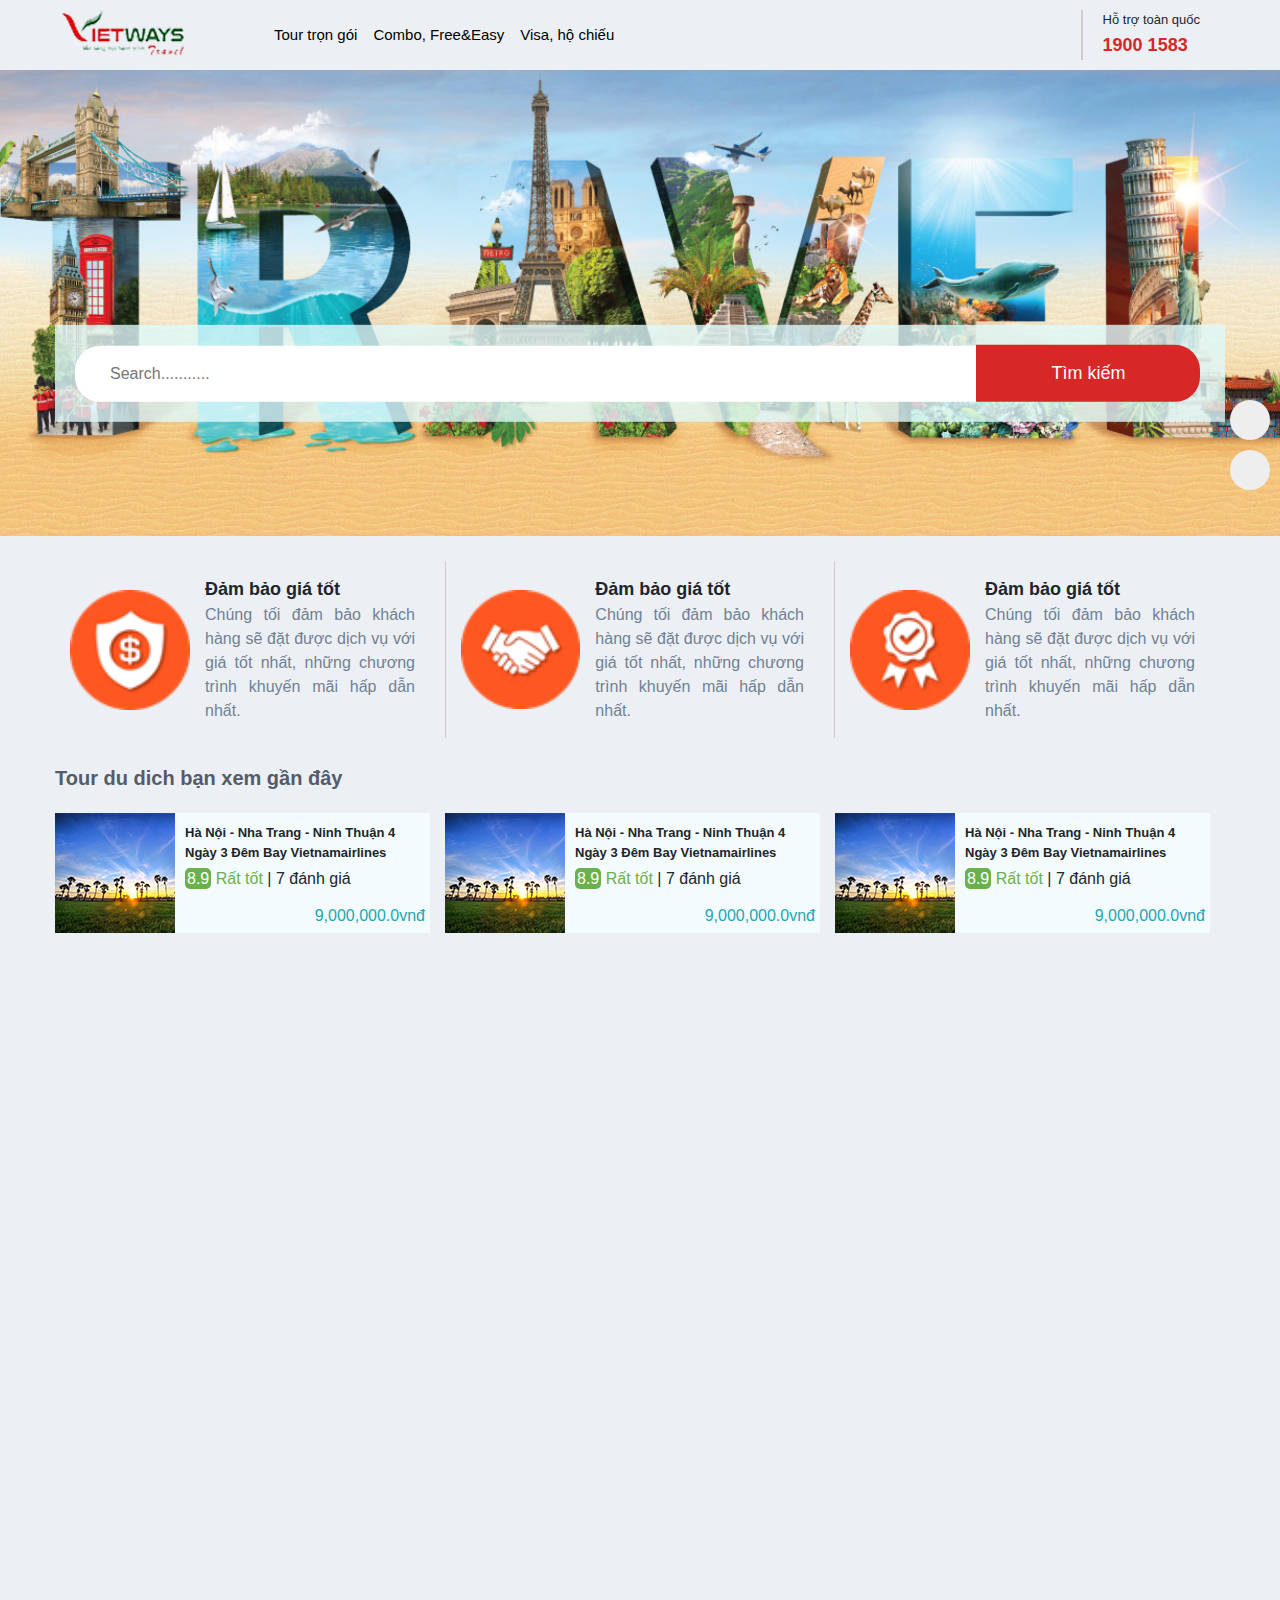
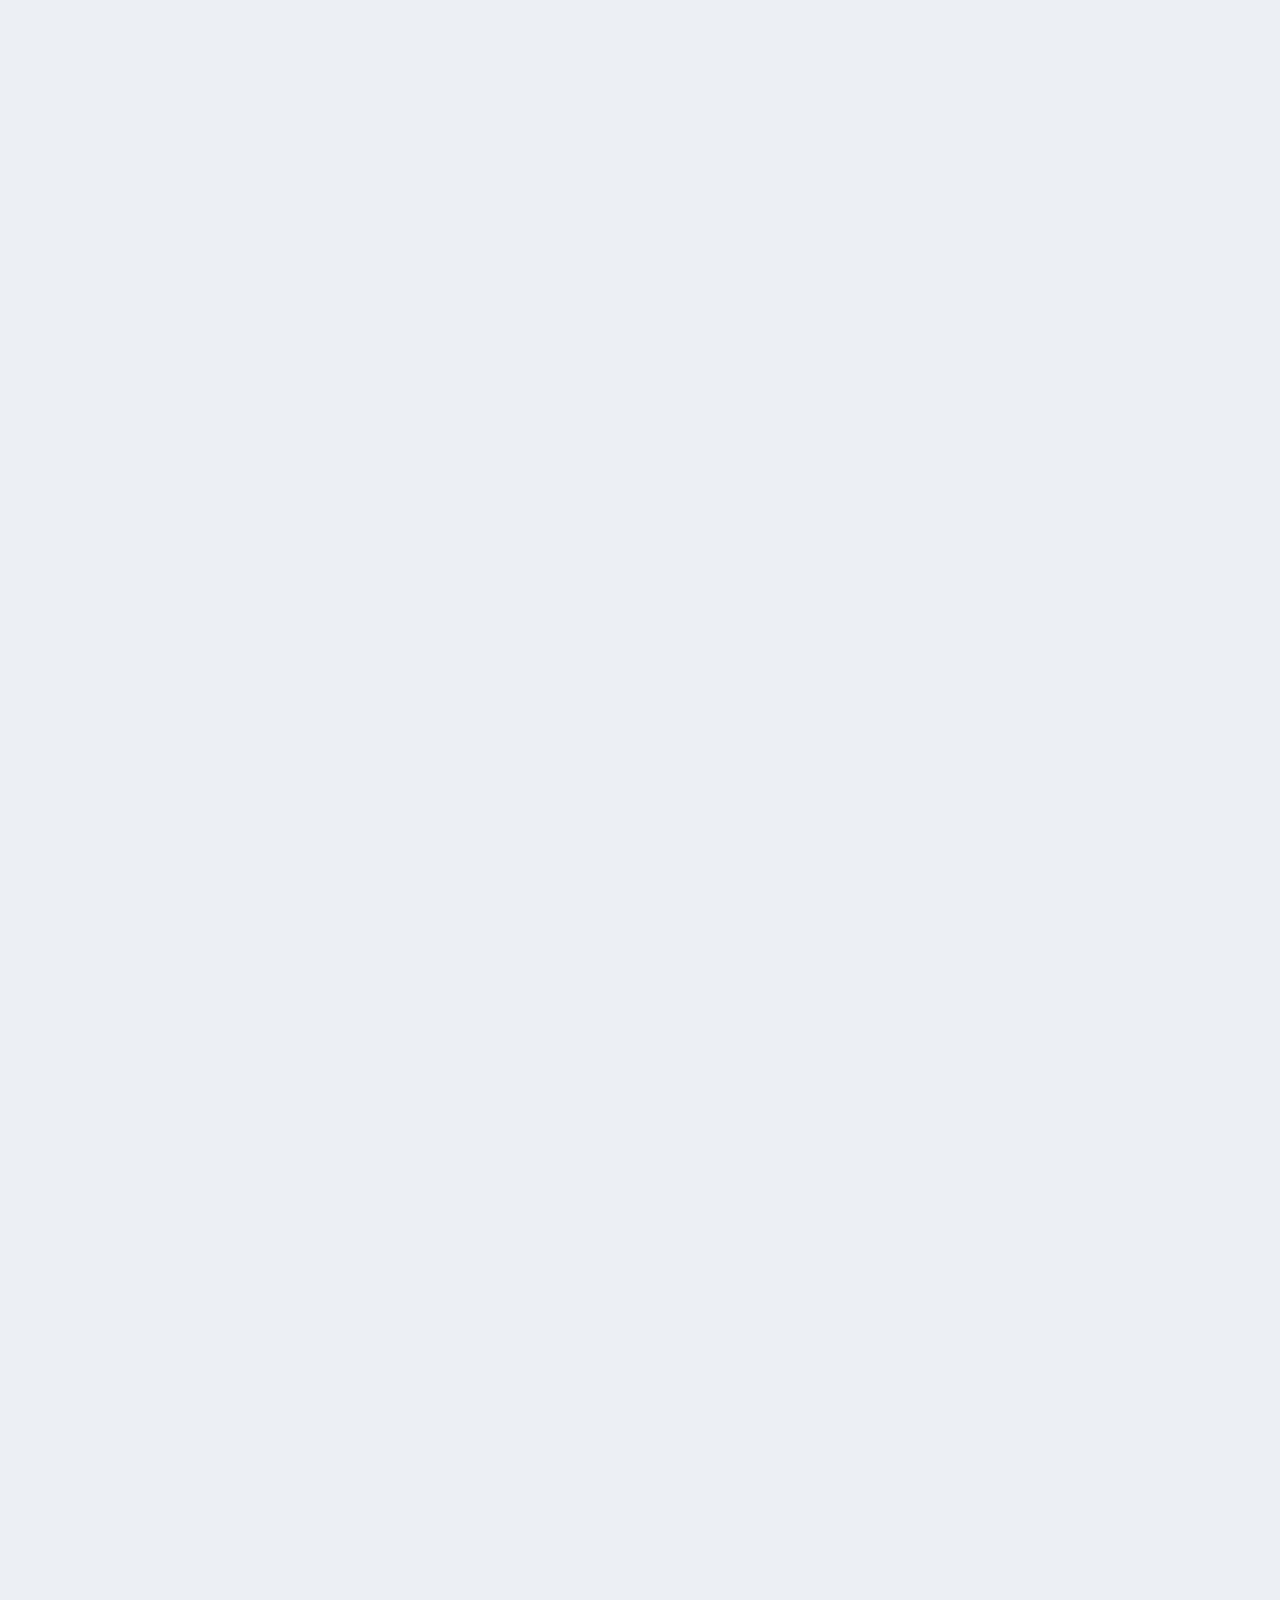
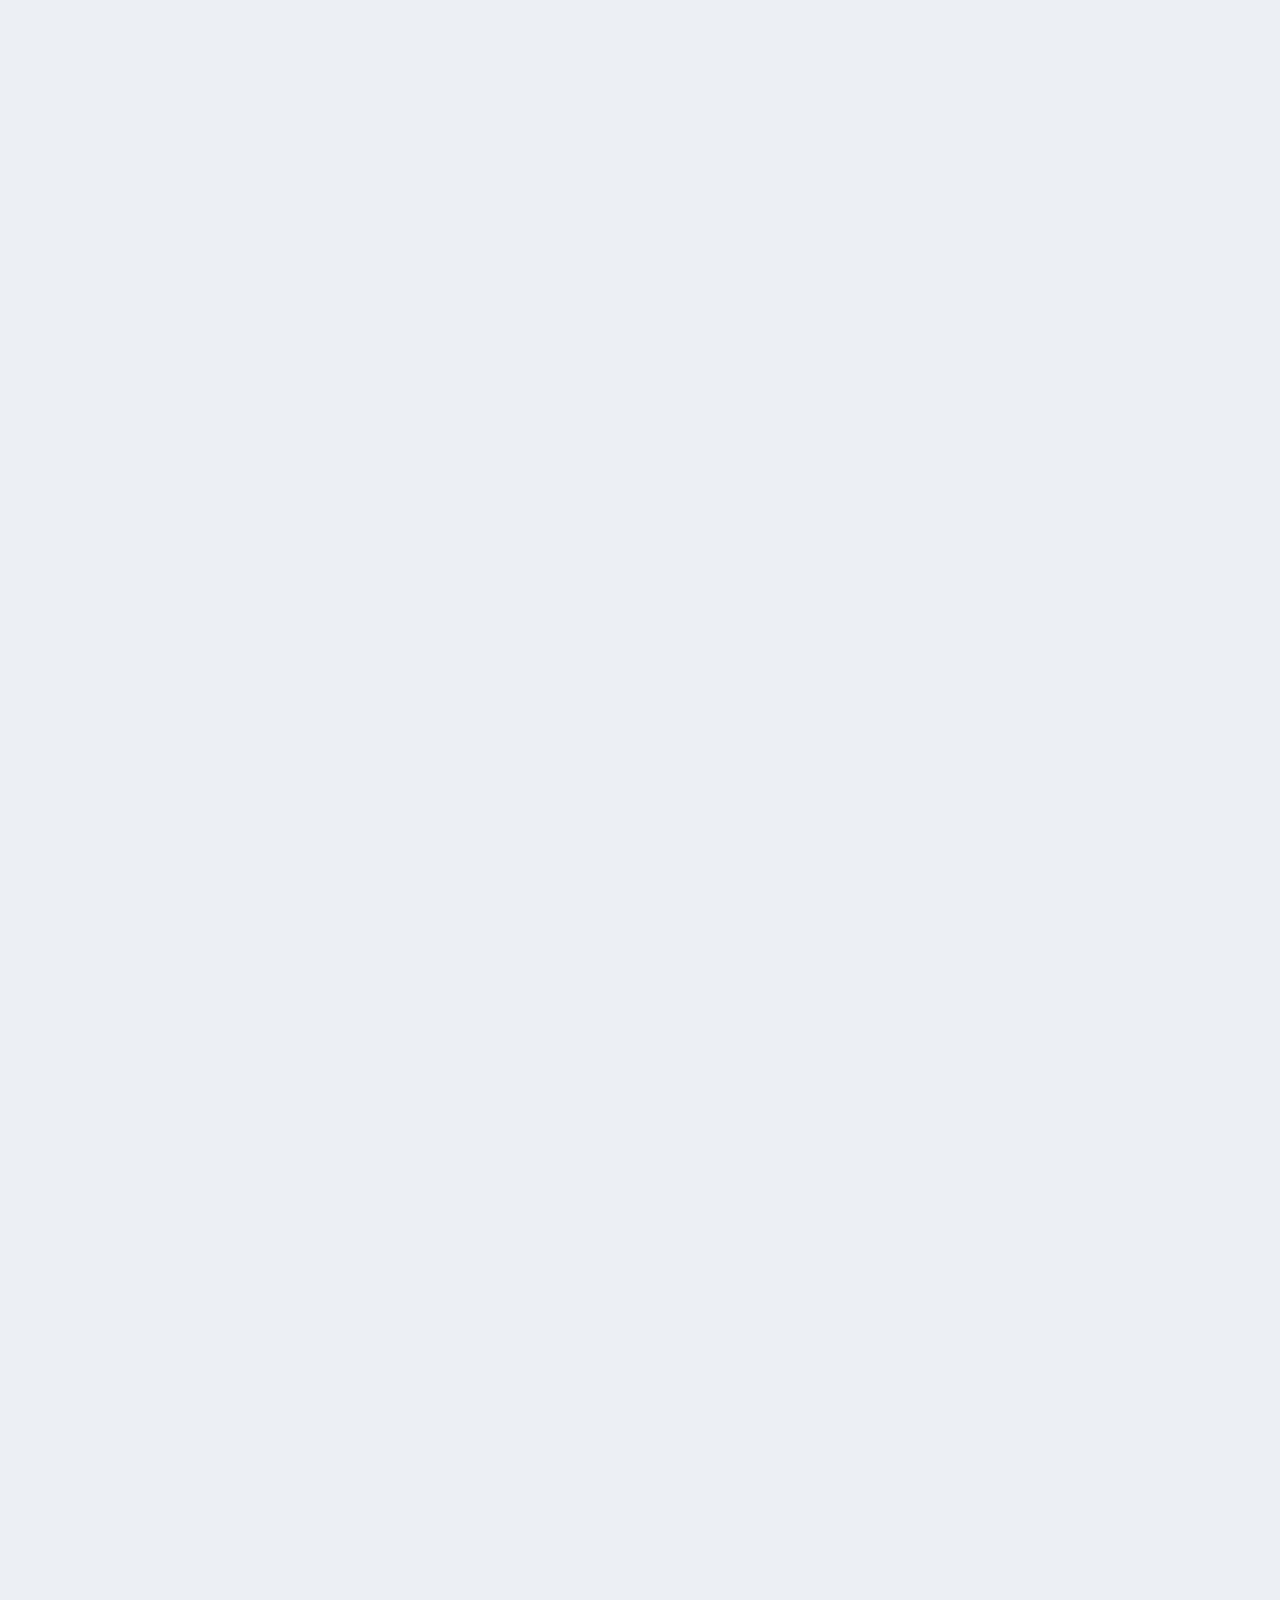
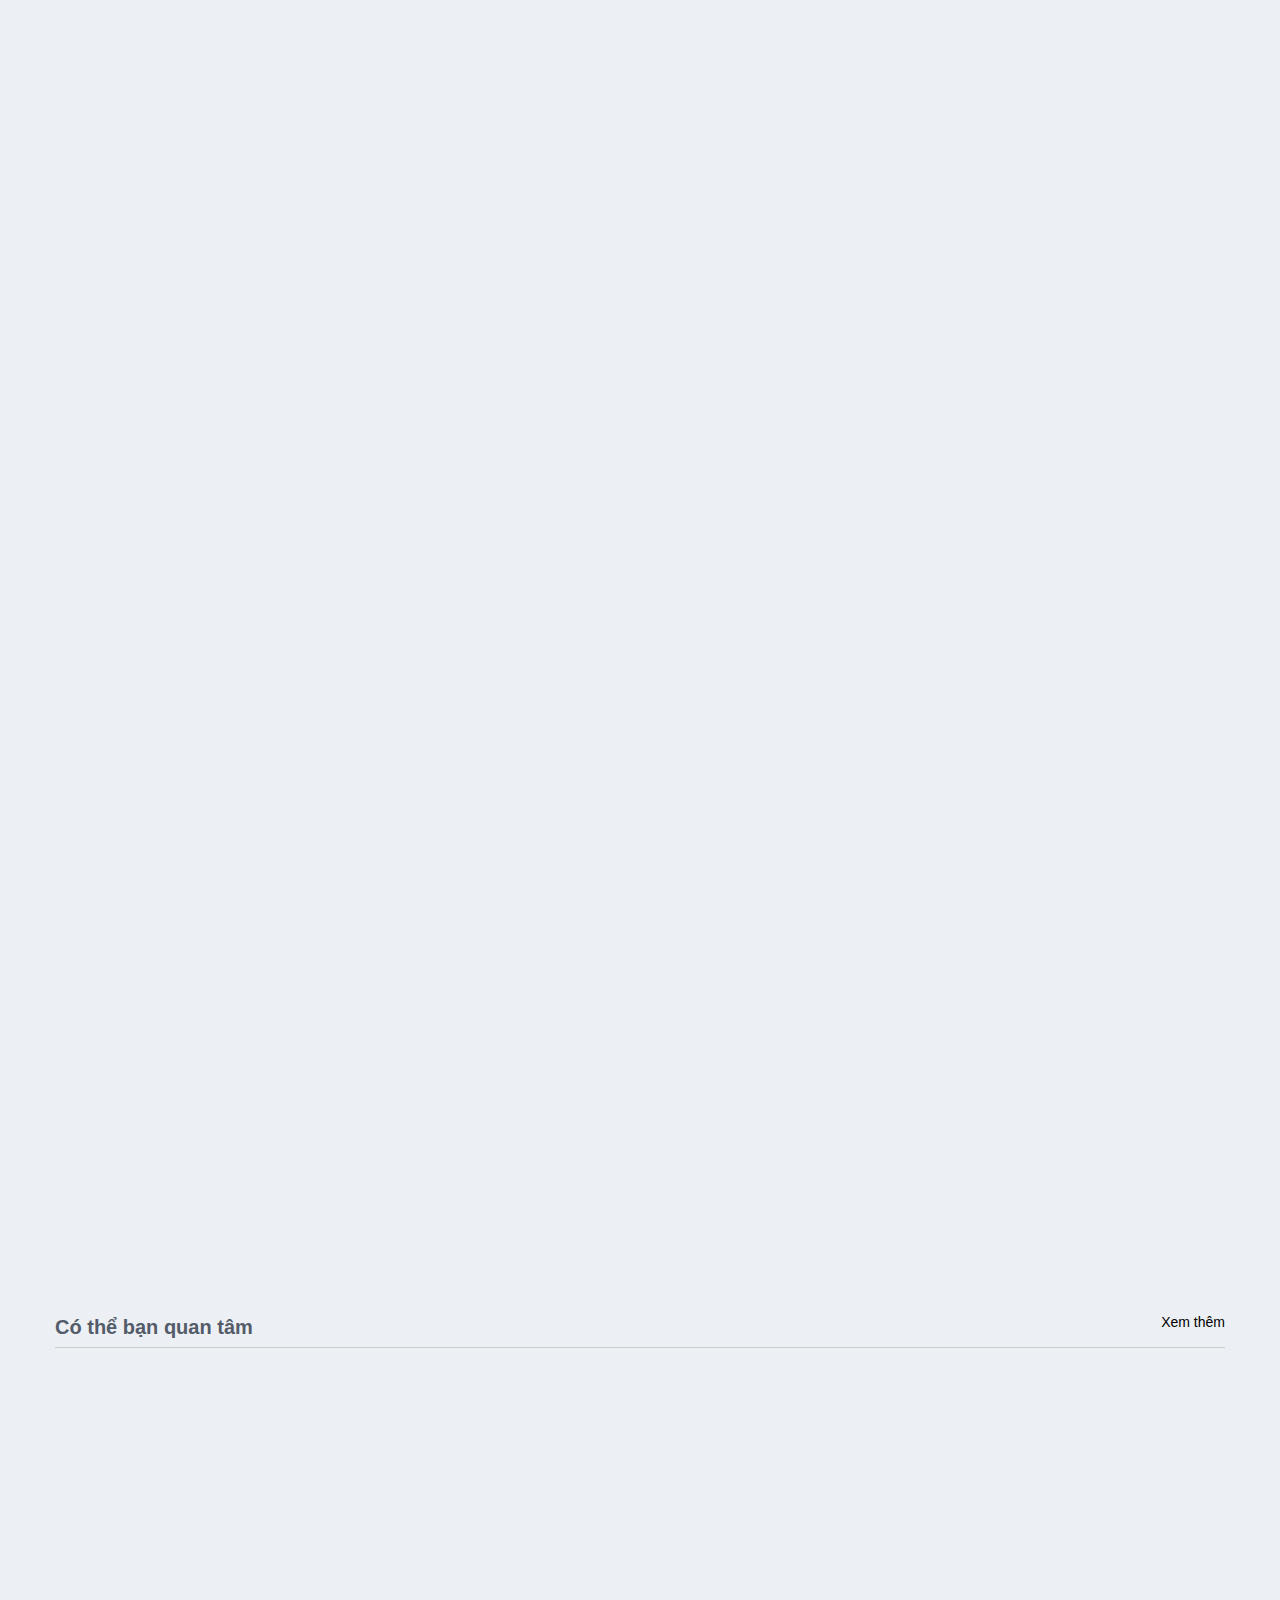
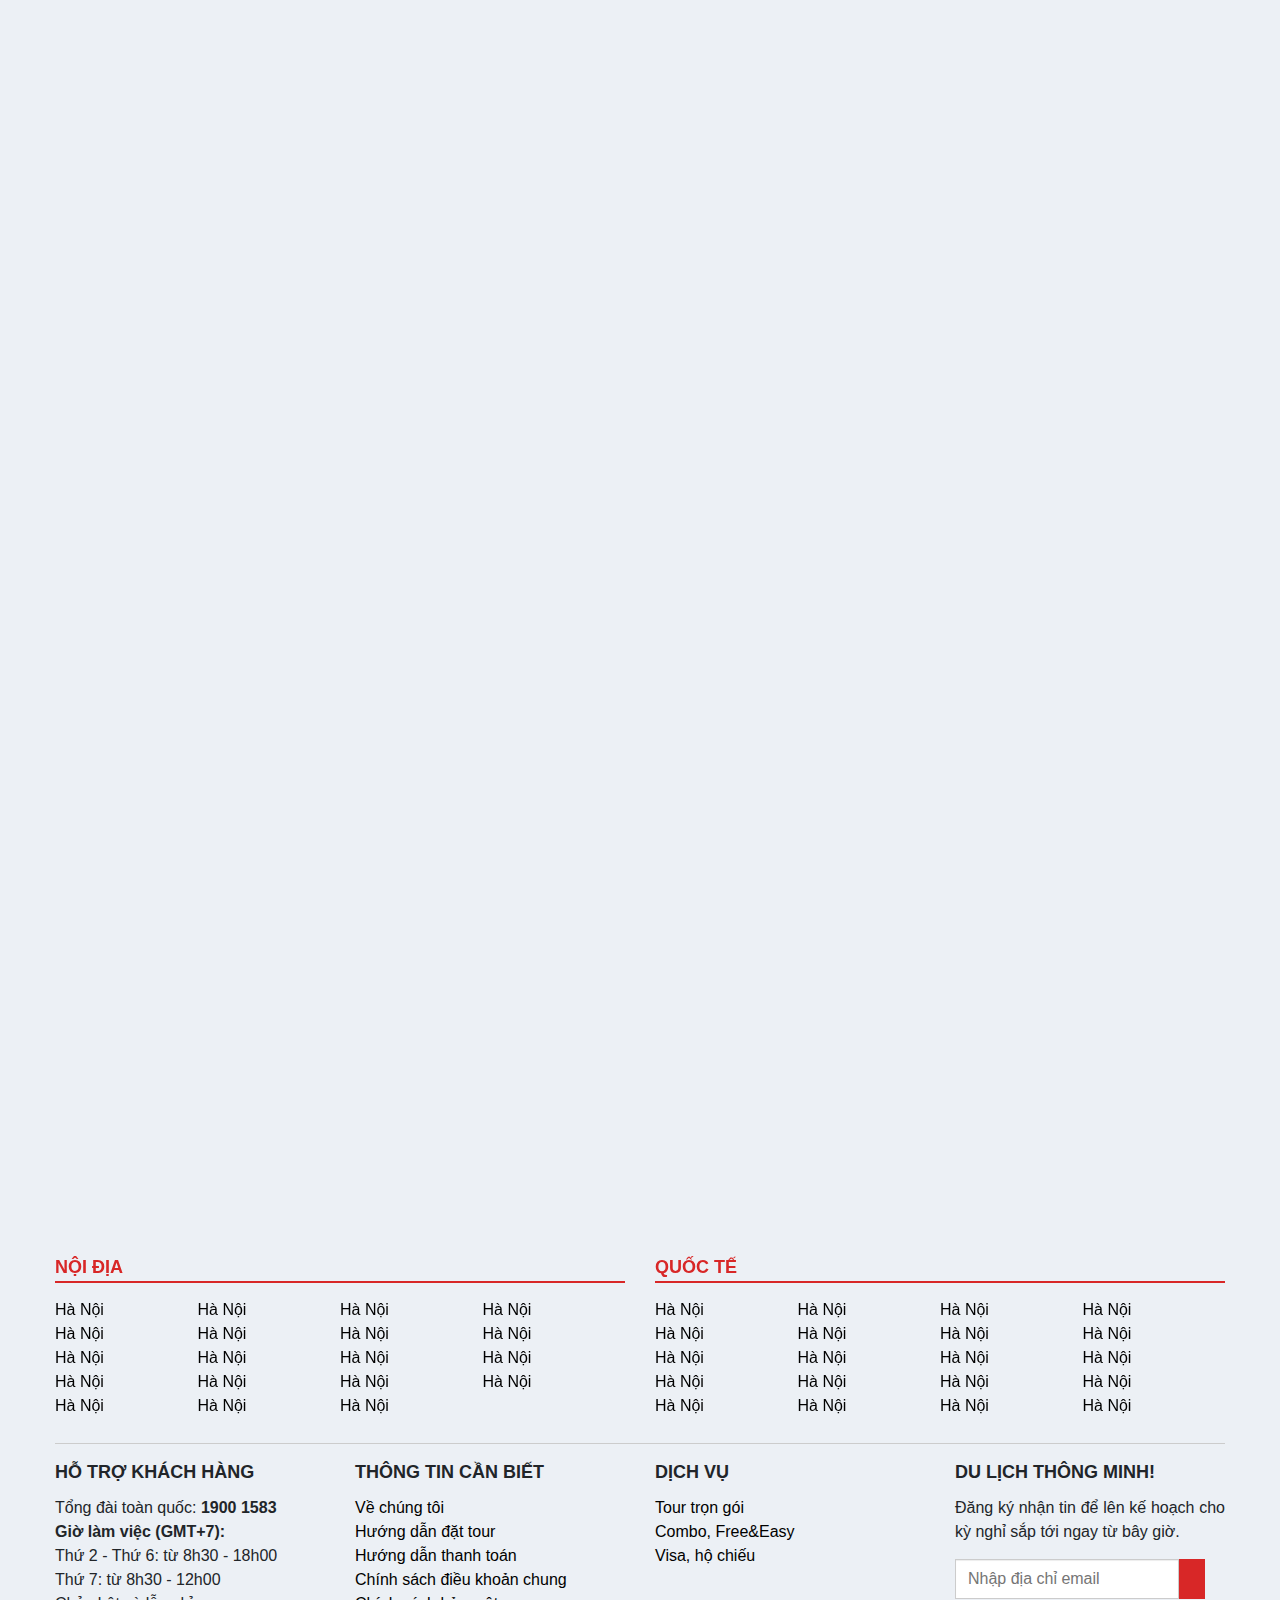
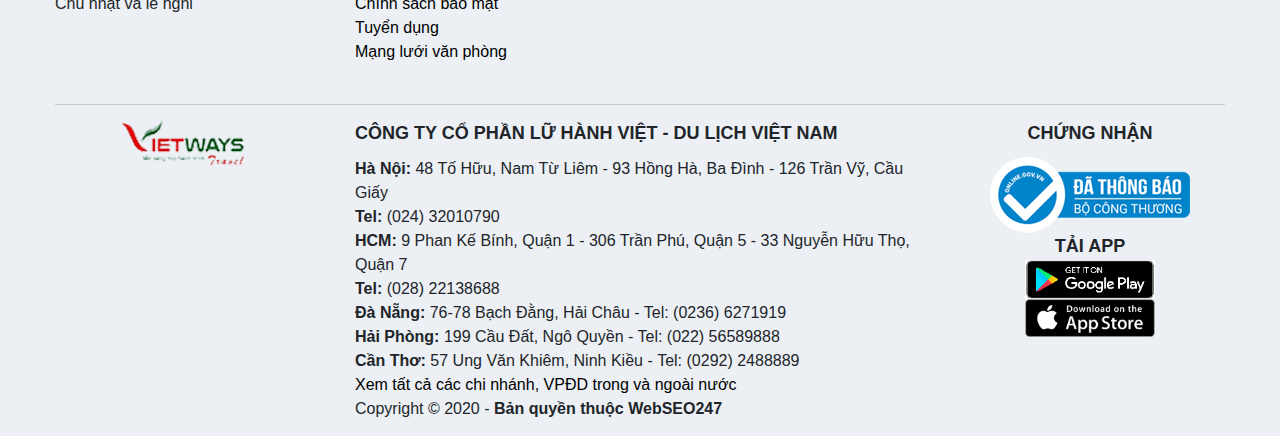
==== index.html @ c9fb2d52 "add" ====
<!DOCTYPE html>
<html lang="en">

<head>
    <meta charset="UTF-8">
    <meta name="viewport" content="width=device-width, initial-scale=1.0">

    <title>Du Lich</title>
    <link rel="shortcut icon" type="image/x-icon" href="public/images/bg-date.png" />
    <link rel="stylesheet" href="public/css/animate.css">
    <link rel="stylesheet" href="public/css/bootstrap.min.css">
    <link rel="stylesheet" href="public/css/style.css">
    <link rel="stylesheet" href="public/css/swiper.min.css">
    <link rel="stylesheet" href="public/css/aos.css">
    <script src="public/js/fontawesome.js"></script>
</head>

<body>
    <header>
        <div class="header">
            <div class="container">
                <div class="box-menu">
                    <nav class="navbar navbar-expand-lg navbar-light">

                        <button class="navbar-toggler" id="id-menu-nav-header" type="button">
                          <i class="fas fa-bars"></i>
                        </button>
                        <a class="navbar-brand" href="#">
                            <img src="public/images/logo.png" alt="">
                        </a>
                        <div class="navbar-collapse menu-mobile" id="navbarMenu">
                            <div class="btnCloseMenuHeader">
                                <img id="btnCloseMenuHeader" src="public/images/close.png" alt="Close">
                            </div>
                            <ul class="nav navbar-nav">
                                <li class="nav-item nav-link menu-main">
                                    <a href="#"> Tour trọn gói</a>
                                </li>
                                <li class="nav-item nav-link menu-main"><a href="#">Combo, Free&Easy</a></li>
                                <li class="nav-item nav-link menu-main"><a href="#">Visa, hộ chiếu</a></li>
                                <li class="nav-item nav-link active menu-toggler-nav">
                                    <a href="#" class="close-mobile-toggler-icon"><i class="fas fa-bars"></i></a>
                                    <ul class="menu-toggler-nav-active">
                                        <li><a href="#" class="">Về chúng tôi</a></li>
                                        <li><a href="#" class="">Hướng dẫn đặt tour</a></li>
                                        <li><a href="#" class="">Hướng dẫn thanh toán</a></li>
                                        <li><a href="#" class="">Tuyển dụng</a></li>
                                        <li><a href="#" class="">Trao đổi & liên kết</a></li>
                                        <li><a href="#" class="">Site map</a></li>
                                        <li><a href="#" class="">Liên hệ chúng tôi</a></li>
                                    </ul>
                                </li>
                            </ul>
                        </div>
                        <div class="form-inline">
                            <div class="box-support">
                                <div class="s-title">
                                    <div class="hmb">
                                        <div id="btnSupport">Hỗ trợ toàn quốc <i class="fa fa-caret-down"></i></div>
                                        <div class="n-phone"><i class="fa fa-phone-square"></i> 1900 1583</div>
                                    </div>
                                </div>
                                <div class="s-content" id="supportContent">
                                    <div class="list-call">
                                        <ul>
                                            <li>
                                                <div class="box-li-item">
                                                    <div class="fl">Hà Nội</div>
                                                    <div class="fr">
                                                        <a href="tel:(024) 32010790">(024) 32010790</a>
                                                    </div>
                                                </div>
                                            </li>
                                            <li>
                                                <div class="box-li-item">
                                                    <div class="fl">Hồ Chí Minh</div>
                                                    <div class="fr">
                                                        <a href="tel:(028) 22138688">(028) 22138688</a>
                                                    </div>
                                                </div>
                                            </li>
                                            <li>
                                                <div class="box-li-item">
                                                    <div class="fl">Đà Nẵng</div>
                                                    <div class="fr">
                                                        <a href="tel:(0236) 6271919">(0236) 6271919</a>
                                                    </div>
                                                </div>
                                            </li>
                                        </ul>
                                    </div>
                                </div>
                            </div>
                        </div>
                    </nav>
                </div>
            </div>
        </div>
    </header>
    <section>
        <div class="bannerHome">
            <img class="imgBoxBanner" src="public/images/banner-trang-chu-lhvn9.jpg" alt="">
            <a href="#">
                <div class="container">
                    <div class="searchForm">
                        <input type="text" placeholder="Search...........">
                        <div class="btnSearch"><i class="fa fa-search" aria-hidden="true"></i> <span>Tìm kiếm</span></div>
                    </div>
                </div>
            </a>
        </div>
    </section>
    <section>
        <div class="pageHome">
            <div class="container">
                <div class="box-1">
                    <div class="row">
                        <div class="col-lg-4 col-md-4 col-sm-12 item row">
                            <div class="iconBox col-lg-4 col-md-12 col-sm-12">
                                <img src="public/images/icon-1.png" alt="">
                            </div>
                            <div class="txtContent col-lg-8 col-md-12 col-sm-12">
                                <div class="txtBoxName"><b>Đảm bảo giá tốt</b></div>
                                <div class="description">
                                    Chúng tối đảm bảo khách hàng sẽ đặt được dịch vụ với giá tốt nhất, những chương trình khuyến mãi hấp dẫn nhất.
                                </div>
                            </div>
                        </div>
                        <div class="col-lg-4 col-md-4 col-sm-12 item row">
                            <div class="iconBox col-lg-4 col-md-12 col-sm-12">
                                <img src="public/images/icon-2.png" alt="">
                            </div>
                            <div class="txtContent col-lg-8 col-md-12 col-sm-12">
                                <div class="txtBoxName"><b>Đảm bảo giá tốt</b></div>
                                <div class="description">
                                    Chúng tối đảm bảo khách hàng sẽ đặt được dịch vụ với giá tốt nhất, những chương trình khuyến mãi hấp dẫn nhất.
                                </div>
                            </div>
                        </div>
                        <div class="col-lg-4 col-md-4 col-sm-12 item row">
                            <div class="iconBox col-lg-4 col-md-12 col-sm-12">
                                <img src="public/images/icon-3.png" alt="">
                            </div>
                            <div class="txtContent col-lg-8 col-md-12 col-sm-12">
                                <div class="txtBoxName"><b>Đảm bảo giá tốt</b></div>
                                <div class="description">
                                    Chúng tối đảm bảo khách hàng sẽ đặt được dịch vụ với giá tốt nhất, những chương trình khuyến mãi hấp dẫn nhất.
                                </div>
                            </div>
                        </div>
                    </div>
                </div>
                <div class="box-2" data-aos="fade-down-right" data-aos-duration="1000">
                    <div class="txtNameTitel">
                        <b>Tour du dich bạn xem gần đây</b>
                    </div>
                    <div class="boxContent">
                        <div class="row m-0">
                            <div class="col-lg-4 col-md-6 pl-0 item col-sm-12">
                                <div class="box-item">
                                    <div class="icon">
                                        <img src="public/images/box-1.png" alt="">
                                    </div>
                                    <div class="description">
                                        <div class="nameProduct">
                                            Hà Nội - Nha Trang - Ninh Thuận 4 Ngày 3 Đêm Bay Vietnamairlines
                                        </div>
                                        <div class="evaluate">
                                            <span>8.9</span>
                                            <span>Rất tốt</span> | <span>7 đánh giá</span>
                                        </div>
                                        <div class="price priceFormat" data-value="9000000">
                                            9.000.000 vnđ
                                        </div>
                                    </div>
                                </div>
                            </div>
                            <div class="col-lg-4 col-md-6 pl-0 item col-sm-12">
                                <div class="box-item">
                                    <div class="icon">
                                        <img src="public/images/box-1.png" alt="">
                                    </div>
                                    <div class="description">
                                        <div class="nameProduct">
                                            Hà Nội - Nha Trang - Ninh Thuận 4 Ngày 3 Đêm Bay Vietnamairlines
                                        </div>
                                        <div class="evaluate">
                                            <span>8.9</span>
                                            <span>Rất tốt</span> | <span>7 đánh giá</span>
                                        </div>
                                        <div class="price priceFormat" data-value="9000000">
                                            9.000.000 vnđ
                                        </div>
                                    </div>
                                </div>
                            </div>
                            <div class="col-lg-4 col-md-6 pl-0 item col-sm-12">
                                <div class="box-item">
                                    <div class="icon">
                                        <img src="public/images/box-1.png" alt="">
                                    </div>
                                    <div class="description">
                                        <div class="nameProduct">
                                            Hà Nội - Nha Trang - Ninh Thuận 4 Ngày 3 Đêm Bay Vietnamairlines
                                        </div>
                                        <div class="evaluate">
                                            <span>8.9</span>
                                            <span>Rất tốt</span> | <span>7 đánh giá</span>
                                        </div>
                                        <div class="price priceFormat" data-value="9000000">
                                            9.000.000 vnđ
                                        </div>
                                    </div>
                                </div>
                            </div>
                        </div>
                    </div>
                </div>
                <div class="box-3" data-aos="fade-up" data-aos-duration="1000">
                    <div class="txtNameTitel">
                        <span><b>Tour yêu thích</b></span>
                        <span class="btnSee">
                            <a href="#">Xem thêm <i class="fa fa-arrow-right"></i></a>
                        </span>
                    </div>
                    <div class="boxContent">
                        <div class="swiper-container swiperHome">
                            <div class="swiper-wrapper">
                                <div class="swiper-slide">
                                    <div class="box-item-content">
                                        <div class="avatar">
                                            <a href="#">
                                                <img src="public/images/phu-quoc-he-2020.jpg" alt="" title="Hà Nội - Phú Quốc 4N Bay VietNam Airlines">
                                                <span class="mapName"><i class="fas fa-map-marker-alt"></i>Phú Quốc</span>
                                            </a>
                                        </div>
                                        <div class="box-desc">
                                            <div class="box-title">
                                                <a href="#">Hà Nội - Phú Quốc 4N Bay VietNam Airlines</a>
                                            </div>
                                            <div class="box-content">
                                                <div class="textDescBox"><strong>Khởi hành:</strong> Hà Nội</div>
                                                <div class="textDescBox"><strong>Điểm Đến::</strong> Phú Quốc</div>
                                                <div class="textDescBox"><strong>Thời gian::</strong> 4 Ngày</div>
                                                <div class="textDescBox"><strong>Ngày đi:</strong> Tháng 5,6,7,8,9/2020</div>
                                                <div class="box-right">
                                                    <div class="box-price priceFormat" data-value="6290000">6,290,000 đ</div>
                                                    <div class="box-icon">
                                                        <span title="Máy bay"><i class="fa fa-plane"></i></span>
                                                        <span title="Ô tô"><i class="fa fa-bus"></i></span>
                                                    </div>
                                                </div>
                                            </div>
                                        </div>
                                        <div class="ribbon">
                                            <div class="rib">TOUR ĐƯỢC YÊU THÍCH</div>
                                        </div>
                                    </div>
                                </div>
                                <div class="swiper-slide">
                                    <div class="box-item-content">
                                        <div class="avatar">
                                            <a href="#">
                                                <img src="public/images/du-lich-da-nang-tour.jpg" alt="" title="Hà Nội - Phú Quốc 4N Bay VietNam Airlines">
                                                <span class="mapName"><i class="fas fa-map-marker-alt"></i>Đà Nẵng</span>
                                            </a>
                                        </div>
                                        <div class="box-desc">
                                            <div class="box-title">
                                                <a href="#">Hà Nội - Phú Quốc 4N Bay VietNam Airlines</a>
                                            </div>
                                            <div class="box-content">
                                                <div class="textDescBox"><strong>Khởi hành:</strong> Hà Nội</div>
                                                <div class="textDescBox"><strong>Điểm Đến::</strong> Phú Quốc</div>
                                                <div class="textDescBox"><strong>Thời gian::</strong> 4 Ngày</div>
                                                <div class="textDescBox"><strong>Ngày đi:</strong> Tháng 5,6,7,8,9/2020</div>
                                                <div class="box-right">
                                                    <div class="box-price priceFormat" data-value="6290000">6,290,000 đ</div>
                                                    <div class="box-icon">
                                                        <span title="Máy bay"><i class="fa fa-plane"></i></span>
                                                        <span title="Ô tô"><i class="fa fa-bus"></i></span>
                                                    </div>
                                                </div>
                                            </div>
                                        </div>
                                        <div class="ribbon">
                                            <div class="rib">TOUR ĐƯỢC YÊU THÍCH</div>
                                        </div>
                                    </div>
                                </div>
                                <div class="swiper-slide">
                                    <div class="box-item-content">
                                        <div class="avatar">
                                            <a href="#">
                                                <img src="public/images/ninh-thuan-anh.jpg" alt="" title="Hà Nội - Phú Quốc 4N Bay VietNam Airlines">
                                                <span class="mapName"><i class="fas fa-map-marker-alt"></i>Ninh thuận</span>
                                            </a>
                                        </div>
                                        <div class="box-desc">
                                            <div class="box-title">
                                                <a href="#">Hà Nội - Phú Quốc 4N Bay VietNam Airlines</a>
                                            </div>
                                            <div class="box-content">
                                                <div class="textDescBox"><strong>Khởi hành:</strong> Hà Nội</div>
                                                <div class="textDescBox"><strong>Điểm Đến::</strong> Phú Quốc</div>
                                                <div class="textDescBox"><strong>Thời gian::</strong> 4 Ngày</div>
                                                <div class="textDescBox"><strong>Ngày đi:</strong> Tháng 5,6,7,8,9/2020</div>
                                                <div class="box-right">
                                                    <div class="box-price priceFormat" data-value="6290000">6,290,000 đ</div>
                                                    <div class="box-icon">
                                                        <span title="Máy bay"><i class="fa fa-plane"></i></span>
                                                        <span title="Ô tô"><i class="fa fa-bus"></i></span>
                                                    </div>
                                                </div>
                                            </div>
                                        </div>

                                    </div>
                                </div>
                                <div class="swiper-slide">
                                    <div class="box-item-content">
                                        <div class="avatar">
                                            <a href="#">
                                                <img src="public/images/hoa-anh-dao-nhat.jpg" alt="" title="Hà Nội - Phú Quốc 4N Bay VietNam Airlines">
                                                <span class="mapName"><i class="fas fa-map-marker-alt"></i>Phú Yên</span>
                                            </a>
                                        </div>
                                        <div class="box-desc">
                                            <div class="box-title">
                                                <a href="#">Hà Nội - Nagoya - Osaka - Kyoto - Toyohashi - Núi Phú Sĩ - Kawaguchiko - Tokyo 6N5Đ Bay Vietnam Airlines</a>
                                            </div>
                                            <div class="box-content">
                                                <div class="textDescBox"><strong>Khởi hành:</strong> Hà Nội</div>
                                                <div class="textDescBox"><strong>Điểm Đến::</strong> Phú Quốc</div>
                                                <div class="textDescBox"><strong>Thời gian::</strong> 4 Ngày</div>
                                                <div class="textDescBox"><strong>Ngày đi:</strong> Tháng 5,6,7,8,9/2020</div>
                                                <div class="box-right">
                                                    <div class="box-price priceFormat" data-value="6290000">6,290,000 đ</div>
                                                    <div class="box-icon">
                                                        <span title="Máy bay"><i class="fa fa-plane"></i></span>
                                                        <span title="Ô tô"><i class="fa fa-bus"></i></span>
                                                    </div>
                                                </div>
                                            </div>
                                        </div>
                                        <div class="ribbon">
                                            <div class="rib">TOUR ĐƯỢC YÊU THÍCH</div>
                                        </div>
                                    </div>
                                </div>
                            </div>
                        </div>
                        <div class="next_item btnSwiper"><i class="fa fa-chevron-right"></i></div>
                        <div class="prev_item btnSwiper"><i class="fa fa-chevron-left"></i></div>
                    </div>
                </div>
                <div class="box-4" data-aos="fade-up" data-aos-duration="1000">
                    <div class="txtNameTitel">
                        <div class="allPlace">
                            <a href="#" class="box-item-link active">Việt Nam</a>
                            <a href="#" class="box-item-link">đà nẵng</a>
                            <a href="#" class="box-item-link">Nha trang</a>
                            <a href="#" class="box-item-link">sapa</a>
                            <a href="#" class="box-item-link">hạ long</a>
                            <a href="#" class="box-item-link">đà lạt</a>
                            <a href="#" class="box-item-link">phú quốc</a>
                            <a href="#" class="box-item-link">quy nhơn</a>
                            <a href="#" class="box-item-link">cần thơ</a>
                        </div>
                        <span class="btnAll">
                            <a href="#">Tất cả <i class="fa fa-bars"></i> </a>
                        </span>
                    </div>
                    <div class="boxContent">
                        <div class="row">
                            <div class="col-lg-3 col-md-6 col-sm-6">
                                <div class="box-item-content">
                                    <div class="avatar">
                                        <a href="#">
                                            <img src="public/images/phu-quoc-he-2020.jpg" alt="" title="Hà Nội - Phú Quốc 4N Bay VietNam Airlines">
                                            <span class="mapName"><i class="fas fa-map-marker-alt"></i>Phú Quốc</span>
                                        </a>
                                    </div>
                                    <div class="box-desc">
                                        <div class="box-title">
                                            <a href="#">Hà Nội - Phú Quốc 4N Bay VietNam Airlines</a>
                                        </div>
                                        <div class="box-content">
                                            <div class="box-price priceFormat" data-value="6290000">6,290,000 đ</div>
                                            <div class="textDescBox"><strong>Khởi hành:</strong> Hà Nội</div>
                                            <div class="textDescBox"><strong>Điểm Đến::</strong> Phú Quốc</div>
                                            <div class="textDescBox"><strong>Thời gian::</strong> 4 Ngày</div>
                                            <div class="textDescBox"><strong>Ngày đi:</strong> Tháng 5,6,7,8,9/2020</div>
                                            <div class="box-right">
                                                <div class="box-icon">
                                                    <span title="Máy bay"><i class="fa fa-plane"></i></span>
                                                    <span title="Ô tô"><i class="fa fa-bus"></i></span>
                                                </div>
                                            </div>
                                        </div>
                                    </div>
                                    <div class="ribbon">
                                        <div class="rib">TOUR ĐƯỢC YÊU THÍCH</div>
                                    </div>
                                </div>
                            </div>
                            <div class="col-lg-3 col-md-6 col-sm-6">
                                <div class="box-item-content">
                                    <div class="avatar">
                                        <a href="#">
                                            <img src="public/images/du-lich-da-nang-tour.jpg" alt="" title="Hà Nội - Phú Quốc 4N Bay VietNam Airlines">
                                            <span class="mapName"><i class="fas fa-map-marker-alt"></i>Đà nẵng</span>
                                        </a>
                                    </div>
                                    <div class="box-desc">
                                        <div class="box-title">
                                            <a href="#">Hà Nội - Phú Quốc 4N Bay VietNam Airlines</a>
                                        </div>
                                        <div class="box-content">
                                            <div class="box-price priceFormat" data-value="6290000">6,290,000 đ</div>
                                            <div class="textDescBox"><strong>Khởi hành:</strong> Hà Nội</div>
                                            <div class="textDescBox"><strong>Điểm Đến::</strong> Phú Quốc</div>
                                            <div class="textDescBox"><strong>Thời gian::</strong> 4 Ngày</div>
                                            <div class="textDescBox"><strong>Ngày đi:</strong> Tháng 5,6,7,8,9/2020</div>
                                            <div class="box-right">
                                                <div class="box-icon">
                                                    <span title="Máy bay"><i class="fa fa-plane"></i></span>
                                                    <span title="Ô tô"><i class="fa fa-bus"></i></span>
                                                </div>
                                            </div>
                                        </div>
                                    </div>
                                </div>
                            </div>
                            <div class="col-lg-3 col-md-6 col-sm-6">
                                <div class="box-item-content">
                                    <div class="avatar">
                                        <a href="#">
                                            <img src="public/images/ninh-thuan-anh.jpg" alt="" title="Hà Nội - Phú Quốc 4N Bay VietNam Airlines">
                                            <span class="mapName"><i class="fas fa-map-marker-alt"></i>Ninh thuận</span>
                                        </a>
                                    </div>
                                    <div class="box-desc">
                                        <div class="box-title">
                                            <a href="#">Hà Nội - Phú Quốc 4N Bay VietNam Airlines</a>
                                        </div>
                                        <div class="box-content">
                                            <div class="box-price priceFormat" data-value="6290000">6,290,000 đ</div>
                                            <div class="textDescBox"><strong>Khởi hành:</strong> Hà Nội</div>
                                            <div class="textDescBox"><strong>Điểm Đến::</strong> Phú Quốc</div>
                                            <div class="textDescBox"><strong>Thời gian::</strong> 4 Ngày</div>
                                            <div class="textDescBox"><strong>Ngày đi:</strong> Tháng 5,6,7,8,9/2020</div>
                                            <div class="box-right">
                                                <div class="box-icon">
                                                    <span title="Máy bay"><i class="fa fa-plane"></i></span>
                                                    <span title="Ô tô"><i class="fa fa-bus"></i></span>
                                                </div>
                                            </div>
                                        </div>
                                    </div>
                                </div>
                            </div>
                            <div class="col-lg-3 col-md-6 col-sm-6">
                                <div class="box-item-content">
                                    <div class="avatar">
                                        <a href="#">
                                            <img src="public/images/hoa-anh-dao-nhat.jpg" alt="" title="Hà Nội - Phú Quốc 4N Bay VietNam Airlines">
                                            <span class="mapName"><i class="fas fa-map-marker-alt"></i>Nhật bản</span>
                                        </a>
                                    </div>
                                    <div class="box-desc">
                                        <div class="box-title">
                                            <a href="#">Hà Nội - Phú Quốc 4N Bay VietNam Airlines</a>
                                        </div>
                                        <div class="box-content">
                                            <div class="box-price priceFormat" data-value="6290000">6,290,000 đ</div>
                                            <div class="textDescBox"><strong>Khởi hành:</strong> Hà Nội</div>
                                            <div class="textDescBox"><strong>Điểm Đến::</strong> Phú Quốc</div>
                                            <div class="textDescBox"><strong>Thời gian::</strong> 4 Ngày</div>
                                            <div class="textDescBox"><strong>Ngày đi:</strong> Tháng 5,6,7,8,9/2020</div>
                                            <div class="box-right">
                                                <div class="box-icon">
                                                    <span title="Máy bay"><i class="fa fa-plane"></i></span>
                                                    <span title="Ô tô"><i class="fa fa-bus"></i></span>
                                                </div>
                                            </div>
                                        </div>
                                    </div>
                                    <div class="ribbon">
                                        <div class="rib">TOUR ĐƯỢC YÊU THÍCH</div>
                                    </div>
                                </div>
                            </div>
                            <div class="col-lg-3 col-md-6 col-sm-6">
                                <div class="box-item-content">
                                    <div class="avatar">
                                        <a href="#">
                                            <img src="public/images/phu-quoc-he-2020.jpg" alt="" title="Hà Nội - Phú Quốc 4N Bay VietNam Airlines">
                                            <span class="mapName"><i class="fas fa-map-marker-alt"></i>Phú Quốc</span>
                                        </a>
                                    </div>
                                    <div class="box-desc">
                                        <div class="box-title">
                                            <a href="#">Hà Nội - Phú Quốc 4N Bay VietNam Airlines</a>
                                        </div>
                                        <div class="box-content">
                                            <div class="box-price priceFormat" data-value="6290000">6,290,000 đ</div>
                                            <div class="textDescBox"><strong>Khởi hành:</strong> Hà Nội</div>
                                            <div class="textDescBox"><strong>Điểm Đến::</strong> Phú Quốc</div>
                                            <div class="textDescBox"><strong>Thời gian::</strong> 4 Ngày</div>
                                            <div class="textDescBox"><strong>Ngày đi:</strong> Tháng 5,6,7,8,9/2020</div>
                                            <div class="box-right">
                                                <div class="box-icon">
                                                    <span title="Máy bay"><i class="fa fa-plane"></i></span>
                                                    <span title="Ô tô"><i class="fa fa-bus"></i></span>
                                                </div>
                                            </div>
                                        </div>
                                    </div>
                                    <div class="ribbon">
                                        <div class="rib">TOUR ĐƯỢC YÊU THÍCH</div>
                                    </div>
                                </div>
                            </div>
                            <div class="col-lg-3 col-md-6 col-sm-6">
                                <div class="box-item-content">
                                    <div class="avatar">
                                        <a href="#">
                                            <img src="public/images/du-lich-da-nang-tour.jpg" alt="" title="Hà Nội - Phú Quốc 4N Bay VietNam Airlines">
                                            <span class="mapName"><i class="fas fa-map-marker-alt"></i>Đà nẵng</span>
                                        </a>
                                    </div>
                                    <div class="box-desc">
                                        <div class="box-title">
                                            <a href="#">Hà Nội - Phú Quốc 4N Bay VietNam Airlines</a>
                                        </div>
                                        <div class="box-content">
                                            <div class="box-price priceFormat" data-value="6290000">6,290,000 đ</div>
                                            <div class="textDescBox"><strong>Khởi hành:</strong> Hà Nội</div>
                                            <div class="textDescBox"><strong>Điểm Đến::</strong> Phú Quốc</div>
                                            <div class="textDescBox"><strong>Thời gian::</strong> 4 Ngày</div>
                                            <div class="textDescBox"><strong>Ngày đi:</strong> Tháng 5,6,7,8,9/2020</div>
                                            <div class="box-right">
                                                <div class="box-icon">
                                                    <span title="Máy bay"><i class="fa fa-plane"></i></span>
                                                    <span title="Ô tô"><i class="fa fa-bus"></i></span>
                                                </div>
                                            </div>
                                        </div>
                                    </div>
                                    <div class="ribbon">
                                        <div class="rib">TOUR ĐƯỢC YÊU THÍCH</div>
                                    </div>
                                </div>
                            </div>
                            <div class="col-lg-3 col-md-6 col-sm-6">
                                <div class="box-item-content">
                                    <div class="avatar">
                                        <a href="#">
                                            <img src="public/images/ninh-thuan-anh.jpg" alt="" title="Hà Nội - Phú Quốc 4N Bay VietNam Airlines">
                                            <span class="mapName"><i class="fas fa-map-marker-alt"></i>Ninh thuận</span>
                                        </a>
                                    </div>
                                    <div class="box-desc">
                                        <div class="box-title">
                                            <a href="#">Hà Nội - Phú Quốc 4N Bay VietNam Airlines</a>
                                        </div>
                                        <div class="box-content">
                                            <div class="box-price priceFormat" data-value="6290000">6,290,000 đ</div>
                                            <div class="textDescBox"><strong>Khởi hành:</strong> Hà Nội</div>
                                            <div class="textDescBox"><strong>Điểm Đến::</strong> Phú Quốc</div>
                                            <div class="textDescBox"><strong>Thời gian::</strong> 4 Ngày</div>
                                            <div class="textDescBox"><strong>Ngày đi:</strong> Tháng 5,6,7,8,9/2020</div>
                                            <div class="box-right">
                                                <div class="box-icon">
                                                    <span title="Máy bay"><i class="fa fa-plane"></i></span>
                                                    <span title="Ô tô"><i class="fa fa-bus"></i></span>
                                                </div>
                                            </div>
                                        </div>
                                    </div>
                                    <div class="ribbon">
                                        <div class="rib">TOUR ĐƯỢC YÊU THÍCH</div>
                                    </div>
                                </div>
                            </div>
                            <div class="col-lg-3 col-md-6 col-sm-6">
                                <div class="box-item-content">
                                    <div class="avatar">
                                        <a href="#">
                                            <img src="public/images/hoa-anh-dao-nhat.jpg" alt="" title="Hà Nội - Phú Quốc 4N Bay VietNam Airlines">
                                            <span class="mapName"><i class="fas fa-map-marker-alt"></i>Nhật bản</span>
                                        </a>
                                    </div>
                                    <div class="box-desc">
                                        <div class="box-title">
                                            <a href="#">Hà Nội - Phú Quốc 4N Bay VietNam Airlines</a>
                                        </div>
                                        <div class="box-content">
                                            <div class="box-price priceFormat" data-value="6290000">6,290,000 đ</div>
                                            <div class="textDescBox"><strong>Khởi hành:</strong> Hà Nội</div>
                                            <div class="textDescBox"><strong>Điểm Đến::</strong> Phú Quốc</div>
                                            <div class="textDescBox"><strong>Thời gian::</strong> 4 Ngày</div>
                                            <div class="textDescBox"><strong>Ngày đi:</strong> Tháng 5,6,7,8,9/2020</div>
                                            <div class="box-right">
                                                <div class="box-icon">
                                                    <span title="Máy bay"><i class="fa fa-plane"></i></span>
                                                    <span title="Ô tô"><i class="fa fa-bus"></i></span>
                                                </div>
                                            </div>
                                        </div>
                                    </div>
                                </div>
                            </div>
                        </div>
                    </div>
                </div>
                <div class="box-4" data-aos="fade-up" data-aos-duration="1000">
                    <div class="txtNameTitel">
                        <div class="allPlace">
                            <a href="#" class="box-item-link active">Đông nam á</a>
                            <a href="#" class="box-item-link">campuchia</a>
                            <a href="#" class="box-item-link">thái lan</a>
                            <a href="#" class="box-item-link">singapore</a>
                            <a href="#" class="box-item-link">malaysia</a>
                            <a href="#" class="box-item-link">indonesia</a>
                            <a href="#" class="box-item-link">myanmar</a>
                            <a href="#" class="box-item-link">lào</a>
                        </div>
                        <span class="btnAll">
                            <a href="#">Tất cả <i class="fa fa-bars"></i> </a>
                        </span>
                    </div>
                    <div class="boxContent">
                        <div class="row">
                            <div class="col-lg-3 col-md-6 col-sm-6">
                                <div class="box-item-content">
                                    <div class="avatar">
                                        <a href="#">
                                            <img src="public/images/phu-quoc-he-2020.jpg" alt="" title="Hà Nội - Phú Quốc 4N Bay VietNam Airlines">
                                            <span class="mapName"><i class="fas fa-map-marker-alt"></i>Phú Quốc</span>
                                        </a>
                                    </div>
                                    <div class="box-desc">
                                        <div class="box-title">
                                            <a href="#">Hà Nội - Phú Quốc 4N Bay VietNam Airlines</a>
                                        </div>
                                        <div class="box-content">
                                            <div class="box-price priceFormat" data-value="6290000">6,290,000 đ</div>
                                            <div class="textDescBox"><strong>Khởi hành:</strong> Hà Nội</div>
                                            <div class="textDescBox"><strong>Điểm Đến::</strong> Phú Quốc</div>
                                            <div class="textDescBox"><strong>Thời gian::</strong> 4 Ngày</div>
                                            <div class="textDescBox"><strong>Ngày đi:</strong> Tháng 5,6,7,8,9/2020</div>
                                            <div class="box-right">
                                                <div class="box-icon">
                                                    <span title="Máy bay"><i class="fa fa-plane"></i></span>
                                                    <span title="Ô tô"><i class="fa fa-bus"></i></span>
                                                </div>
                                            </div>
                                        </div>
                                    </div>
                                    <div class="ribbon">
                                        <div class="rib">TOUR ĐƯỢC YÊU THÍCH</div>
                                    </div>
                                </div>
                            </div>
                            <div class="col-lg-3 col-md-6 col-sm-6">
                                <div class="box-item-content">
                                    <div class="avatar">
                                        <a href="#">
                                            <img src="public/images/du-lich-da-nang-tour.jpg" alt="" title="Hà Nội - Phú Quốc 4N Bay VietNam Airlines">
                                            <span class="mapName"><i class="fas fa-map-marker-alt"></i>Đà nẵng</span>
                                        </a>
                                    </div>
                                    <div class="box-desc">
                                        <div class="box-title">
                                            <a href="#">Hà Nội - Phú Quốc 4N Bay VietNam Airlines</a>
                                        </div>
                                        <div class="box-content">
                                            <div class="box-price priceFormat" data-value="6290000">6,290,000 đ</div>
                                            <div class="textDescBox"><strong>Khởi hành:</strong> Hà Nội</div>
                                            <div class="textDescBox"><strong>Điểm Đến::</strong> Phú Quốc</div>
                                            <div class="textDescBox"><strong>Thời gian::</strong> 4 Ngày</div>
                                            <div class="textDescBox"><strong>Ngày đi:</strong> Tháng 5,6,7,8,9/2020</div>
                                            <div class="box-right">
                                                <div class="box-icon">
                                                    <span title="Máy bay"><i class="fa fa-plane"></i></span>
                                                    <span title="Ô tô"><i class="fa fa-bus"></i></span>
                                                </div>
                                            </div>
                                        </div>
                                    </div>
                                </div>
                            </div>
                            <div class="col-lg-3 col-md-6 col-sm-6">
                                <div class="box-item-content">
                                    <div class="avatar">
                                        <a href="#">
                                            <img src="public/images/ninh-thuan-anh.jpg" alt="" title="Hà Nội - Phú Quốc 4N Bay VietNam Airlines">
                                            <span class="mapName"><i class="fas fa-map-marker-alt"></i>Ninh thuận</span>
                                        </a>
                                    </div>
                                    <div class="box-desc">
                                        <div class="box-title">
                                            <a href="#">Hà Nội - Phú Quốc 4N Bay VietNam Airlines</a>
                                        </div>
                                        <div class="box-content">
                                            <div class="box-price priceFormat" data-value="6290000">6,290,000 đ</div>
                                            <div class="textDescBox"><strong>Khởi hành:</strong> Hà Nội</div>
                                            <div class="textDescBox"><strong>Điểm Đến::</strong> Phú Quốc</div>
                                            <div class="textDescBox"><strong>Thời gian::</strong> 4 Ngày</div>
                                            <div class="textDescBox"><strong>Ngày đi:</strong> Tháng 5,6,7,8,9/2020</div>
                                            <div class="box-right">
                                                <div class="box-icon">
                                                    <span title="Máy bay"><i class="fa fa-plane"></i></span>
                                                    <span title="Ô tô"><i class="fa fa-bus"></i></span>
                                                </div>
                                            </div>
                                        </div>
                                    </div>
                                </div>
                            </div>
                            <div class="col-lg-3 col-md-6 col-sm-6">
                                <div class="box-item-content">
                                    <div class="avatar">
                                        <a href="#">
                                            <img src="public/images/hoa-anh-dao-nhat.jpg" alt="" title="Hà Nội - Phú Quốc 4N Bay VietNam Airlines">
                                            <span class="mapName"><i class="fas fa-map-marker-alt"></i>Nhật bản</span>
                                        </a>
                                    </div>
                                    <div class="box-desc">
                                        <div class="box-title">
                                            <a href="#">Hà Nội - Phú Quốc 4N Bay VietNam Airlines</a>
                                        </div>
                                        <div class="box-content">
                                            <div class="box-price priceFormat" data-value="6290000">6,290,000 đ</div>
                                            <div class="textDescBox"><strong>Khởi hành:</strong> Hà Nội</div>
                                            <div class="textDescBox"><strong>Điểm Đến::</strong> Phú Quốc</div>
                                            <div class="textDescBox"><strong>Thời gian::</strong> 4 Ngày</div>
                                            <div class="textDescBox"><strong>Ngày đi:</strong> Tháng 5,6,7,8,9/2020</div>
                                            <div class="box-right">
                                                <div class="box-icon">
                                                    <span title="Máy bay"><i class="fa fa-plane"></i></span>
                                                    <span title="Ô tô"><i class="fa fa-bus"></i></span>
                                                </div>
                                            </div>
                                        </div>
                                    </div>
                                    <div class="ribbon">
                                        <div class="rib">TOUR ĐƯỢC YÊU THÍCH</div>
                                    </div>
                                </div>
                            </div>
                            <div class="col-lg-3 col-md-6 col-sm-6">
                                <div class="box-item-content">
                                    <div class="avatar">
                                        <a href="#">
                                            <img src="public/images/phu-quoc-he-2020.jpg" alt="" title="Hà Nội - Phú Quốc 4N Bay VietNam Airlines">
                                            <span class="mapName"><i class="fas fa-map-marker-alt"></i>Phú Quốc</span>
                                        </a>
                                    </div>
                                    <div class="box-desc">
                                        <div class="box-title">
                                            <a href="#">Hà Nội - Phú Quốc 4N Bay VietNam Airlines</a>
                                        </div>
                                        <div class="box-content">
                                            <div class="box-price priceFormat" data-value="6290000">6,290,000 đ</div>
                                            <div class="textDescBox"><strong>Khởi hành:</strong> Hà Nội</div>
                                            <div class="textDescBox"><strong>Điểm Đến::</strong> Phú Quốc</div>
                                            <div class="textDescBox"><strong>Thời gian::</strong> 4 Ngày</div>
                                            <div class="textDescBox"><strong>Ngày đi:</strong> Tháng 5,6,7,8,9/2020</div>
                                            <div class="box-right">
                                                <div class="box-icon">
                                                    <span title="Máy bay"><i class="fa fa-plane"></i></span>
                                                    <span title="Ô tô"><i class="fa fa-bus"></i></span>
                                                </div>
                                            </div>
                                        </div>
                                    </div>
                                    <div class="ribbon">
                                        <div class="rib">TOUR ĐƯỢC YÊU THÍCH</div>
                                    </div>
                                </div>
                            </div>
                            <div class="col-lg-3 col-md-6 col-sm-6">
                                <div class="box-item-content">
                                    <div class="avatar">
                                        <a href="#">
                                            <img src="public/images/du-lich-da-nang-tour.jpg" alt="" title="Hà Nội - Phú Quốc 4N Bay VietNam Airlines">
                                            <span class="mapName"><i class="fas fa-map-marker-alt"></i>Đà nẵng</span>
                                        </a>
                                    </div>
                                    <div class="box-desc">
                                        <div class="box-title">
                                            <a href="#">Hà Nội - Phú Quốc 4N Bay VietNam Airlines</a>
                                        </div>
                                        <div class="box-content">
                                            <div class="box-price priceFormat" data-value="6290000">6,290,000 đ</div>
                                            <div class="textDescBox"><strong>Khởi hành:</strong> Hà Nội</div>
                                            <div class="textDescBox"><strong>Điểm Đến::</strong> Phú Quốc</div>
                                            <div class="textDescBox"><strong>Thời gian::</strong> 4 Ngày</div>
                                            <div class="textDescBox"><strong>Ngày đi:</strong> Tháng 5,6,7,8,9/2020</div>
                                            <div class="box-right">
                                                <div class="box-icon">
                                                    <span title="Máy bay"><i class="fa fa-plane"></i></span>
                                                    <span title="Ô tô"><i class="fa fa-bus"></i></span>
                                                </div>
                                            </div>
                                        </div>
                                    </div>
                                    <div class="ribbon">
                                        <div class="rib">TOUR ĐƯỢC YÊU THÍCH</div>
                                    </div>
                                </div>
                            </div>
                            <div class="col-lg-3 col-md-6 col-sm-6">
                                <div class="box-item-content">
                                    <div class="avatar">
                                        <a href="#">
                                            <img src="public/images/ninh-thuan-anh.jpg" alt="" title="Hà Nội - Phú Quốc 4N Bay VietNam Airlines">
                                            <span class="mapName"><i class="fas fa-map-marker-alt"></i>Ninh thuận</span>
                                        </a>
                                    </div>
                                    <div class="box-desc">
                                        <div class="box-title">
                                            <a href="#">Hà Nội - Phú Quốc 4N Bay VietNam Airlines</a>
                                        </div>
                                        <div class="box-content">
                                            <div class="box-price priceFormat" data-value="6290000">6,290,000 đ</div>
                                            <div class="textDescBox"><strong>Khởi hành:</strong> Hà Nội</div>
                                            <div class="textDescBox"><strong>Điểm Đến::</strong> Phú Quốc</div>
                                            <div class="textDescBox"><strong>Thời gian::</strong> 4 Ngày</div>
                                            <div class="textDescBox"><strong>Ngày đi:</strong> Tháng 5,6,7,8,9/2020</div>
                                            <div class="box-right">
                                                <div class="box-icon">
                                                    <span title="Máy bay"><i class="fa fa-plane"></i></span>
                                                    <span title="Ô tô"><i class="fa fa-bus"></i></span>
                                                </div>
                                            </div>
                                        </div>
                                    </div>
                                    <div class="ribbon">
                                        <div class="rib">TOUR ĐƯỢC YÊU THÍCH</div>
                                    </div>
                                </div>
                            </div>
                            <div class="col-lg-3 col-md-6 col-sm-6">
                                <div class="box-item-content">
                                    <div class="avatar">
                                        <a href="#">
                                            <img src="public/images/hoa-anh-dao-nhat.jpg" alt="" title="Hà Nội - Phú Quốc 4N Bay VietNam Airlines">
                                            <span class="mapName"><i class="fas fa-map-marker-alt"></i>Nhật bản</span>
                                        </a>
                                    </div>
                                    <div class="box-desc">
                                        <div class="box-title">
                                            <a href="#">Hà Nội - Phú Quốc 4N Bay VietNam Airlines</a>
                                        </div>
                                        <div class="box-content">
                                            <div class="box-price priceFormat" data-value="6290000">6,290,000 đ</div>
                                            <div class="textDescBox"><strong>Khởi hành:</strong> Hà Nội</div>
                                            <div class="textDescBox"><strong>Điểm Đến::</strong> Phú Quốc</div>
                                            <div class="textDescBox"><strong>Thời gian::</strong> 4 Ngày</div>
                                            <div class="textDescBox"><strong>Ngày đi:</strong> Tháng 5,6,7,8,9/2020</div>
                                            <div class="box-right">
                                                <div class="box-icon">
                                                    <span title="Máy bay"><i class="fa fa-plane"></i></span>
                                                    <span title="Ô tô"><i class="fa fa-bus"></i></span>
                                                </div>
                                            </div>
                                        </div>
                                    </div>
                                </div>
                            </div>
                        </div>
                    </div>
                </div>
                <div class="box-4" data-aos="fade-up" data-aos-duration="1000">
                    <div class="txtNameTitel">
                        <div class="allPlace">
                            <a href="#" class="box-item-link active">Việt Nam</a>
                            <a href="#" class="box-item-link">đà nẵng</a>
                            <a href="#" class="box-item-link">Nha trang</a>
                            <a href="#" class="box-item-link">sapa</a>
                            <a href="#" class="box-item-link">hạ long</a>
                            <a href="#" class="box-item-link">đà lạt</a>
                            <a href="#" class="box-item-link">phú quốc</a>
                            <a href="#" class="box-item-link">quy nhơn</a>
                            <a href="#" class="box-item-link">cần thơ</a>
                        </div>
                        <span class="btnAll">
                            <a href="#">Tất cả <i class="fa fa-bars"></i> </a>
                        </span>
                    </div>
                    <div class="boxContent">
                        <div class="row">
                            <div class="col-lg-3 col-md-6 col-sm-6">
                                <div class="box-item-content">
                                    <div class="avatar">
                                        <a href="#">
                                            <img src="public/images/phu-quoc-he-2020.jpg" alt="" title="Hà Nội - Phú Quốc 4N Bay VietNam Airlines">
                                            <span class="mapName"><i class="fas fa-map-marker-alt"></i>Phú Quốc</span>
                                        </a>
                                    </div>
                                    <div class="box-desc">
                                        <div class="box-title">
                                            <a href="#">Hà Nội - Phú Quốc 4N Bay VietNam Airlines</a>
                                        </div>
                                        <div class="box-content">
                                            <div class="box-price priceFormat" data-value="6290000">6,290,000 đ</div>
                                            <div class="textDescBox"><strong>Khởi hành:</strong> Hà Nội</div>
                                            <div class="textDescBox"><strong>Điểm Đến::</strong> Phú Quốc</div>
                                            <div class="textDescBox"><strong>Thời gian::</strong> 4 Ngày</div>
                                            <div class="textDescBox"><strong>Ngày đi:</strong> Tháng 5,6,7,8,9/2020</div>
                                            <div class="box-right">
                                                <div class="box-icon">
                                                    <span title="Máy bay"><i class="fa fa-plane"></i></span>
                                                    <span title="Ô tô"><i class="fa fa-bus"></i></span>
                                                </div>
                                            </div>
                                        </div>
                                    </div>
                                    <div class="ribbon">
                                        <div class="rib">TOUR ĐƯỢC YÊU THÍCH</div>
                                    </div>
                                </div>
                            </div>
                            <div class="col-lg-3 col-md-6 col-sm-6">
                                <div class="box-item-content">
                                    <div class="avatar">
                                        <a href="#">
                                            <img src="public/images/du-lich-da-nang-tour.jpg" alt="" title="Hà Nội - Phú Quốc 4N Bay VietNam Airlines">
                                            <span class="mapName"><i class="fas fa-map-marker-alt"></i>Đà nẵng</span>
                                        </a>
                                    </div>
                                    <div class="box-desc">
                                        <div class="box-title">
                                            <a href="#">Hà Nội - Phú Quốc 4N Bay VietNam Airlines</a>
                                        </div>
                                        <div class="box-content">
                                            <div class="box-price priceFormat" data-value="6290000">6,290,000 đ</div>
                                            <div class="textDescBox"><strong>Khởi hành:</strong> Hà Nội</div>
                                            <div class="textDescBox"><strong>Điểm Đến::</strong> Phú Quốc</div>
                                            <div class="textDescBox"><strong>Thời gian::</strong> 4 Ngày</div>
                                            <div class="textDescBox"><strong>Ngày đi:</strong> Tháng 5,6,7,8,9/2020</div>
                                            <div class="box-right">
                                                <div class="box-icon">
                                                    <span title="Máy bay"><i class="fa fa-plane"></i></span>
                                                    <span title="Ô tô"><i class="fa fa-bus"></i></span>
                                                </div>
                                            </div>
                                        </div>
                                    </div>
                                </div>
                            </div>
                            <div class="col-lg-3 col-md-6 col-sm-6">
                                <div class="box-item-content">
                                    <div class="avatar">
                                        <a href="#">
                                            <img src="public/images/ninh-thuan-anh.jpg" alt="" title="Hà Nội - Phú Quốc 4N Bay VietNam Airlines">
                                            <span class="mapName"><i class="fas fa-map-marker-alt"></i>Ninh thuận</span>
                                        </a>
                                    </div>
                                    <div class="box-desc">
                                        <div class="box-title">
                                            <a href="#">Hà Nội - Phú Quốc 4N Bay VietNam Airlines</a>
                                        </div>
                                        <div class="box-content">
                                            <div class="box-price priceFormat" data-value="6290000">6,290,000 đ</div>
                                            <div class="textDescBox"><strong>Khởi hành:</strong> Hà Nội</div>
                                            <div class="textDescBox"><strong>Điểm Đến::</strong> Phú Quốc</div>
                                            <div class="textDescBox"><strong>Thời gian::</strong> 4 Ngày</div>
                                            <div class="textDescBox"><strong>Ngày đi:</strong> Tháng 5,6,7,8,9/2020</div>
                                            <div class="box-right">
                                                <div class="box-icon">
                                                    <span title="Máy bay"><i class="fa fa-plane"></i></span>
                                                    <span title="Ô tô"><i class="fa fa-bus"></i></span>
                                                </div>
                                            </div>
                                        </div>
                                    </div>
                                </div>
                            </div>
                            <div class="col-lg-3 col-md-6 col-sm-6">
                                <div class="box-item-content">
                                    <div class="avatar">
                                        <a href="#">
                                            <img src="public/images/hoa-anh-dao-nhat.jpg" alt="" title="Hà Nội - Phú Quốc 4N Bay VietNam Airlines">
                                            <span class="mapName"><i class="fas fa-map-marker-alt"></i>Nhật bản</span>
                                        </a>
                                    </div>
                                    <div class="box-desc">
                                        <div class="box-title">
                                            <a href="#">Hà Nội - Phú Quốc 4N Bay VietNam Airlines</a>
                                        </div>
                                        <div class="box-content">
                                            <div class="box-price priceFormat" data-value="6290000">6,290,000 đ</div>
                                            <div class="textDescBox"><strong>Khởi hành:</strong> Hà Nội</div>
                                            <div class="textDescBox"><strong>Điểm Đến::</strong> Phú Quốc</div>
                                            <div class="textDescBox"><strong>Thời gian::</strong> 4 Ngày</div>
                                            <div class="textDescBox"><strong>Ngày đi:</strong> Tháng 5,6,7,8,9/2020</div>
                                            <div class="box-right">
                                                <div class="box-icon">
                                                    <span title="Máy bay"><i class="fa fa-plane"></i></span>
                                                    <span title="Ô tô"><i class="fa fa-bus"></i></span>
                                                </div>
                                            </div>
                                        </div>
                                    </div>
                                    <div class="ribbon">
                                        <div class="rib">TOUR ĐƯỢC YÊU THÍCH</div>
                                    </div>
                                </div>
                            </div>
                            <div class="col-lg-3 col-md-6 col-sm-6">
                                <div class="box-item-content">
                                    <div class="avatar">
                                        <a href="#">
                                            <img src="public/images/phu-quoc-he-2020.jpg" alt="" title="Hà Nội - Phú Quốc 4N Bay VietNam Airlines">
                                            <span class="mapName"><i class="fas fa-map-marker-alt"></i>Phú Quốc</span>
                                        </a>
                                    </div>
                                    <div class="box-desc">
                                        <div class="box-title">
                                            <a href="#">Hà Nội - Phú Quốc 4N Bay VietNam Airlines</a>
                                        </div>
                                        <div class="box-content">
                                            <div class="box-price priceFormat" data-value="6290000">6,290,000 đ</div>
                                            <div class="textDescBox"><strong>Khởi hành:</strong> Hà Nội</div>
                                            <div class="textDescBox"><strong>Điểm Đến::</strong> Phú Quốc</div>
                                            <div class="textDescBox"><strong>Thời gian::</strong> 4 Ngày</div>
                                            <div class="textDescBox"><strong>Ngày đi:</strong> Tháng 5,6,7,8,9/2020</div>
                                            <div class="box-right">
                                                <div class="box-icon">
                                                    <span title="Máy bay"><i class="fa fa-plane"></i></span>
                                                    <span title="Ô tô"><i class="fa fa-bus"></i></span>
                                                </div>
                                            </div>
                                        </div>
                                    </div>
                                    <div class="ribbon">
                                        <div class="rib">TOUR ĐƯỢC YÊU THÍCH</div>
                                    </div>
                                </div>
                            </div>
                            <div class="col-lg-3 col-md-6 col-sm-6">
                                <div class="box-item-content">
                                    <div class="avatar">
                                        <a href="#">
                                            <img src="public/images/du-lich-da-nang-tour.jpg" alt="" title="Hà Nội - Phú Quốc 4N Bay VietNam Airlines">
                                            <span class="mapName"><i class="fas fa-map-marker-alt"></i>Đà nẵng</span>
                                        </a>
                                    </div>
                                    <div class="box-desc">
                                        <div class="box-title">
                                            <a href="#">Hà Nội - Phú Quốc 4N Bay VietNam Airlines</a>
                                        </div>
                                        <div class="box-content">
                                            <div class="box-price priceFormat" data-value="6290000">6,290,000 đ</div>
                                            <div class="textDescBox"><strong>Khởi hành:</strong> Hà Nội</div>
                                            <div class="textDescBox"><strong>Điểm Đến::</strong> Phú Quốc</div>
                                            <div class="textDescBox"><strong>Thời gian::</strong> 4 Ngày</div>
                                            <div class="textDescBox"><strong>Ngày đi:</strong> Tháng 5,6,7,8,9/2020</div>
                                            <div class="box-right">
                                                <div class="box-icon">
                                                    <span title="Máy bay"><i class="fa fa-plane"></i></span>
                                                    <span title="Ô tô"><i class="fa fa-bus"></i></span>
                                                </div>
                                            </div>
                                        </div>
                                    </div>
                                    <div class="ribbon">
                                        <div class="rib">TOUR ĐƯỢC YÊU THÍCH</div>
                                    </div>
                                </div>
                            </div>
                            <div class="col-lg-3 col-md-6 col-sm-6">
                                <div class="box-item-content">
                                    <div class="avatar">
                                        <a href="#">
                                            <img src="public/images/ninh-thuan-anh.jpg" alt="" title="Hà Nội - Phú Quốc 4N Bay VietNam Airlines">
                                            <span class="mapName"><i class="fas fa-map-marker-alt"></i>Ninh thuận</span>
                                        </a>
                                    </div>
                                    <div class="box-desc">
                                        <div class="box-title">
                                            <a href="#">Hà Nội - Phú Quốc 4N Bay VietNam Airlines</a>
                                        </div>
                                        <div class="box-content">
                                            <div class="box-price priceFormat" data-value="6290000">6,290,000 đ</div>
                                            <div class="textDescBox"><strong>Khởi hành:</strong> Hà Nội</div>
                                            <div class="textDescBox"><strong>Điểm Đến::</strong> Phú Quốc</div>
                                            <div class="textDescBox"><strong>Thời gian::</strong> 4 Ngày</div>
                                            <div class="textDescBox"><strong>Ngày đi:</strong> Tháng 5,6,7,8,9/2020</div>
                                            <div class="box-right">
                                                <div class="box-icon">
                                                    <span title="Máy bay"><i class="fa fa-plane"></i></span>
                                                    <span title="Ô tô"><i class="fa fa-bus"></i></span>
                                                </div>
                                            </div>
                                        </div>
                                    </div>
                                    <div class="ribbon">
                                        <div class="rib">TOUR ĐƯỢC YÊU THÍCH</div>
                                    </div>
                                </div>
                            </div>
                            <div class="col-lg-3 col-md-6 col-sm-6">
                                <div class="box-item-content">
                                    <div class="avatar">
                                        <a href="#">
                                            <img src="public/images/hoa-anh-dao-nhat.jpg" alt="" title="Hà Nội - Phú Quốc 4N Bay VietNam Airlines">
                                            <span class="mapName"><i class="fas fa-map-marker-alt"></i>Nhật bản</span>
                                        </a>
                                    </div>
                                    <div class="box-desc">
                                        <div class="box-title">
                                            <a href="#">Hà Nội - Phú Quốc 4N Bay VietNam Airlines</a>
                                        </div>
                                        <div class="box-content">
                                            <div class="box-price priceFormat" data-value="6290000">6,290,000 đ</div>
                                            <div class="textDescBox"><strong>Khởi hành:</strong> Hà Nội</div>
                                            <div class="textDescBox"><strong>Điểm Đến::</strong> Phú Quốc</div>
                                            <div class="textDescBox"><strong>Thời gian::</strong> 4 Ngày</div>
                                            <div class="textDescBox"><strong>Ngày đi:</strong> Tháng 5,6,7,8,9/2020</div>
                                            <div class="box-right">
                                                <div class="box-icon">
                                                    <span title="Máy bay"><i class="fa fa-plane"></i></span>
                                                    <span title="Ô tô"><i class="fa fa-bus"></i></span>
                                                </div>
                                            </div>
                                        </div>
                                    </div>
                                </div>
                            </div>
                        </div>
                    </div>
                </div>
                <div class="box-4" data-aos="fade-up" data-aos-duration="1000">
                    <div class="txtNameTitel">
                        <div class="allPlace">
                            <a href="#" class="box-item-link active">Việt Nam</a>
                            <a href="#" class="box-item-link">đà nẵng</a>
                            <a href="#" class="box-item-link">Nha trang</a>
                            <a href="#" class="box-item-link">sapa</a>
                            <a href="#" class="box-item-link">hạ long</a>
                            <a href="#" class="box-item-link">đà lạt</a>
                            <a href="#" class="box-item-link">phú quốc</a>
                            <a href="#" class="box-item-link">quy nhơn</a>
                            <a href="#" class="box-item-link">cần thơ</a>
                        </div>
                        <span class="btnAll">
                            <a href="#">Tất cả <i class="fa fa-bars"></i> </a>
                        </span>
                    </div>
                    <div class="boxContent">
                        <div class="row">
                            <div class="col-lg-3 col-md-6 col-sm-6">
                                <div class="box-item-content">
                                    <div class="avatar">
                                        <a href="#">
                                            <img src="public/images/phu-quoc-he-2020.jpg" alt="" title="Hà Nội - Phú Quốc 4N Bay VietNam Airlines">
                                            <span class="mapName"><i class="fas fa-map-marker-alt"></i>Phú Quốc</span>
                                        </a>
                                    </div>
                                    <div class="box-desc">
                                        <div class="box-title">
                                            <a href="#">Hà Nội - Phú Quốc 4N Bay VietNam Airlines</a>
                                        </div>
                                        <div class="box-content">
                                            <div class="box-price priceFormat" data-value="6290000">6,290,000 đ</div>
                                            <div class="textDescBox"><strong>Khởi hành:</strong> Hà Nội</div>
                                            <div class="textDescBox"><strong>Điểm Đến::</strong> Phú Quốc</div>
                                            <div class="textDescBox"><strong>Thời gian::</strong> 4 Ngày</div>
                                            <div class="textDescBox"><strong>Ngày đi:</strong> Tháng 5,6,7,8,9/2020</div>
                                            <div class="box-right">
                                                <div class="box-icon">
                                                    <span title="Máy bay"><i class="fa fa-plane"></i></span>
                                                    <span title="Ô tô"><i class="fa fa-bus"></i></span>
                                                </div>
                                            </div>
                                        </div>
                                    </div>
                                    <div class="ribbon">
                                        <div class="rib">TOUR ĐƯỢC YÊU THÍCH</div>
                                    </div>
                                </div>
                            </div>
                            <div class="col-lg-3 col-md-6 col-sm-6">
                                <div class="box-item-content">
                                    <div class="avatar">
                                        <a href="#">
                                            <img src="public/images/du-lich-da-nang-tour.jpg" alt="" title="Hà Nội - Phú Quốc 4N Bay VietNam Airlines">
                                            <span class="mapName"><i class="fas fa-map-marker-alt"></i>Đà nẵng</span>
                                        </a>
                                    </div>
                                    <div class="box-desc">
                                        <div class="box-title">
                                            <a href="#">Hà Nội - Phú Quốc 4N Bay VietNam Airlines</a>
                                        </div>
                                        <div class="box-content">
                                            <div class="box-price priceFormat" data-value="6290000">6,290,000 đ</div>
                                            <div class="textDescBox"><strong>Khởi hành:</strong> Hà Nội</div>
                                            <div class="textDescBox"><strong>Điểm Đến::</strong> Phú Quốc</div>
                                            <div class="textDescBox"><strong>Thời gian::</strong> 4 Ngày</div>
                                            <div class="textDescBox"><strong>Ngày đi:</strong> Tháng 5,6,7,8,9/2020</div>
                                            <div class="box-right">
                                                <div class="box-icon">
                                                    <span title="Máy bay"><i class="fa fa-plane"></i></span>
                                                    <span title="Ô tô"><i class="fa fa-bus"></i></span>
                                                </div>
                                            </div>
                                        </div>
                                    </div>
                                </div>
                            </div>
                            <div class="col-lg-3 col-md-6 col-sm-6">
                                <div class="box-item-content">
                                    <div class="avatar">
                                        <a href="#">
                                            <img src="public/images/ninh-thuan-anh.jpg" alt="" title="Hà Nội - Phú Quốc 4N Bay VietNam Airlines">
                                            <span class="mapName"><i class="fas fa-map-marker-alt"></i>Ninh thuận</span>
                                        </a>
                                    </div>
                                    <div class="box-desc">
                                        <div class="box-title">
                                            <a href="#">Hà Nội - Phú Quốc 4N Bay VietNam Airlines</a>
                                        </div>
                                        <div class="box-content">
                                            <div class="box-price priceFormat" data-value="6290000">6,290,000 đ</div>
                                            <div class="textDescBox"><strong>Khởi hành:</strong> Hà Nội</div>
                                            <div class="textDescBox"><strong>Điểm Đến::</strong> Phú Quốc</div>
                                            <div class="textDescBox"><strong>Thời gian::</strong> 4 Ngày</div>
                                            <div class="textDescBox"><strong>Ngày đi:</strong> Tháng 5,6,7,8,9/2020</div>
                                            <div class="box-right">
                                                <div class="box-icon">
                                                    <span title="Máy bay"><i class="fa fa-plane"></i></span>
                                                    <span title="Ô tô"><i class="fa fa-bus"></i></span>
                                                </div>
                                            </div>
                                        </div>
                                    </div>
                                </div>
                            </div>
                            <div class="col-lg-3 col-md-6 col-sm-6">
                                <div class="box-item-content">
                                    <div class="avatar">
                                        <a href="#">
                                            <img src="public/images/hoa-anh-dao-nhat.jpg" alt="" title="Hà Nội - Phú Quốc 4N Bay VietNam Airlines">
                                            <span class="mapName"><i class="fas fa-map-marker-alt"></i>Nhật bản</span>
                                        </a>
                                    </div>
                                    <div class="box-desc">
                                        <div class="box-title">
                                            <a href="#">Hà Nội - Phú Quốc 4N Bay VietNam Airlines</a>
                                        </div>
                                        <div class="box-content">
                                            <div class="box-price priceFormat" data-value="6290000">6,290,000 đ</div>
                                            <div class="textDescBox"><strong>Khởi hành:</strong> Hà Nội</div>
                                            <div class="textDescBox"><strong>Điểm Đến::</strong> Phú Quốc</div>
                                            <div class="textDescBox"><strong>Thời gian::</strong> 4 Ngày</div>
                                            <div class="textDescBox"><strong>Ngày đi:</strong> Tháng 5,6,7,8,9/2020</div>
                                            <div class="box-right">
                                                <div class="box-icon">
                                                    <span title="Máy bay"><i class="fa fa-plane"></i></span>
                                                    <span title="Ô tô"><i class="fa fa-bus"></i></span>
                                                </div>
                                            </div>
                                        </div>
                                    </div>
                                    <div class="ribbon">
                                        <div class="rib">TOUR ĐƯỢC YÊU THÍCH</div>
                                    </div>
                                </div>
                            </div>
                            <div class="col-lg-3 col-md-6 col-sm-6">
                                <div class="box-item-content">
                                    <div class="avatar">
                                        <a href="#">
                                            <img src="public/images/phu-quoc-he-2020.jpg" alt="" title="Hà Nội - Phú Quốc 4N Bay VietNam Airlines">
                                            <span class="mapName"><i class="fas fa-map-marker-alt"></i>Phú Quốc</span>
                                        </a>
                                    </div>
                                    <div class="box-desc">
                                        <div class="box-title">
                                            <a href="#">Hà Nội - Phú Quốc 4N Bay VietNam Airlines</a>
                                        </div>
                                        <div class="box-content">
                                            <div class="box-price priceFormat" data-value="6290000">6,290,000 đ</div>
                                            <div class="textDescBox"><strong>Khởi hành:</strong> Hà Nội</div>
                                            <div class="textDescBox"><strong>Điểm Đến::</strong> Phú Quốc</div>
                                            <div class="textDescBox"><strong>Thời gian::</strong> 4 Ngày</div>
                                            <div class="textDescBox"><strong>Ngày đi:</strong> Tháng 5,6,7,8,9/2020</div>
                                            <div class="box-right">
                                                <div class="box-icon">
                                                    <span title="Máy bay"><i class="fa fa-plane"></i></span>
                                                    <span title="Ô tô"><i class="fa fa-bus"></i></span>
                                                </div>
                                            </div>
                                        </div>
                                    </div>
                                    <div class="ribbon">
                                        <div class="rib">TOUR ĐƯỢC YÊU THÍCH</div>
                                    </div>
                                </div>
                            </div>
                            <div class="col-lg-3 col-md-6 col-sm-6">
                                <div class="box-item-content">
                                    <div class="avatar">
                                        <a href="#">
                                            <img src="public/images/du-lich-da-nang-tour.jpg" alt="" title="Hà Nội - Phú Quốc 4N Bay VietNam Airlines">
                                            <span class="mapName"><i class="fas fa-map-marker-alt"></i>Đà nẵng</span>
                                        </a>
                                    </div>
                                    <div class="box-desc">
                                        <div class="box-title">
                                            <a href="#">Hà Nội - Phú Quốc 4N Bay VietNam Airlines</a>
                                        </div>
                                        <div class="box-content">
                                            <div class="box-price priceFormat" data-value="6290000">6,290,000 đ</div>
                                            <div class="textDescBox"><strong>Khởi hành:</strong> Hà Nội</div>
                                            <div class="textDescBox"><strong>Điểm Đến::</strong> Phú Quốc</div>
                                            <div class="textDescBox"><strong>Thời gian::</strong> 4 Ngày</div>
                                            <div class="textDescBox"><strong>Ngày đi:</strong> Tháng 5,6,7,8,9/2020</div>
                                            <div class="box-right">
                                                <div class="box-icon">
                                                    <span title="Máy bay"><i class="fa fa-plane"></i></span>
                                                    <span title="Ô tô"><i class="fa fa-bus"></i></span>
                                                </div>
                                            </div>
                                        </div>
                                    </div>
                                    <div class="ribbon">
                                        <div class="rib">TOUR ĐƯỢC YÊU THÍCH</div>
                                    </div>
                                </div>
                            </div>
                            <div class="col-lg-3 col-md-6 col-sm-6">
                                <div class="box-item-content">
                                    <div class="avatar">
                                        <a href="#">
                                            <img src="public/images/ninh-thuan-anh.jpg" alt="" title="Hà Nội - Phú Quốc 4N Bay VietNam Airlines">
                                            <span class="mapName"><i class="fas fa-map-marker-alt"></i>Ninh thuận</span>
                                        </a>
                                    </div>
                                    <div class="box-desc">
                                        <div class="box-title">
                                            <a href="#">Hà Nội - Phú Quốc 4N Bay VietNam Airlines</a>
                                        </div>
                                        <div class="box-content">
                                            <div class="box-price priceFormat" data-value="6290000">6,290,000 đ</div>
                                            <div class="textDescBox"><strong>Khởi hành:</strong> Hà Nội</div>
                                            <div class="textDescBox"><strong>Điểm Đến::</strong> Phú Quốc</div>
                                            <div class="textDescBox"><strong>Thời gian::</strong> 4 Ngày</div>
                                            <div class="textDescBox"><strong>Ngày đi:</strong> Tháng 5,6,7,8,9/2020</div>
                                            <div class="box-right">
                                                <div class="box-icon">
                                                    <span title="Máy bay"><i class="fa fa-plane"></i></span>
                                                    <span title="Ô tô"><i class="fa fa-bus"></i></span>
                                                </div>
                                            </div>
                                        </div>
                                    </div>
                                    <div class="ribbon">
                                        <div class="rib">TOUR ĐƯỢC YÊU THÍCH</div>
                                    </div>
                                </div>
                            </div>
                            <div class="col-lg-3 col-md-6 col-sm-6">
                                <div class="box-item-content">
                                    <div class="avatar">
                                        <a href="#">
                                            <img src="public/images/hoa-anh-dao-nhat.jpg" alt="" title="Hà Nội - Phú Quốc 4N Bay VietNam Airlines">
                                            <span class="mapName"><i class="fas fa-map-marker-alt"></i>Nhật bản</span>
                                        </a>
                                    </div>
                                    <div class="box-desc">
                                        <div class="box-title">
                                            <a href="#">Hà Nội - Phú Quốc 4N Bay VietNam Airlines</a>
                                        </div>
                                        <div class="box-content">
                                            <div class="box-price priceFormat" data-value="6290000">6,290,000 đ</div>
                                            <div class="textDescBox"><strong>Khởi hành:</strong> Hà Nội</div>
                                            <div class="textDescBox"><strong>Điểm Đến::</strong> Phú Quốc</div>
                                            <div class="textDescBox"><strong>Thời gian::</strong> 4 Ngày</div>
                                            <div class="textDescBox"><strong>Ngày đi:</strong> Tháng 5,6,7,8,9/2020</div>
                                            <div class="box-right">
                                                <div class="box-icon">
                                                    <span title="Máy bay"><i class="fa fa-plane"></i></span>
                                                    <span title="Ô tô"><i class="fa fa-bus"></i></span>
                                                </div>
                                            </div>
                                        </div>
                                    </div>
                                </div>
                            </div>
                        </div>
                    </div>
                </div>
                <div class="box-4" data-aos="fade-up" data-aos-duration="1000">
                    <div class="txtNameTitel">
                        <div class="allPlace">
                            <a href="#" class="box-item-link active">Việt Nam</a>
                            <a href="#" class="box-item-link">đà nẵng</a>
                            <a href="#" class="box-item-link">Nha trang</a>
                            <a href="#" class="box-item-link">sapa</a>
                            <a href="#" class="box-item-link">hạ long</a>
                            <a href="#" class="box-item-link">đà lạt</a>
                            <a href="#" class="box-item-link">phú quốc</a>
                            <a href="#" class="box-item-link">quy nhơn</a>
                            <a href="#" class="box-item-link">cần thơ</a>
                        </div>
                        <span class="btnAll">
                            <a href="#">Tất cả <i class="fa fa-bars"></i> </a>
                        </span>
                    </div>
                    <div class="boxContent">
                        <div class="row">
                            <div class="col-lg-3 col-md-6 col-sm-6">
                                <div class="box-item-content">
                                    <div class="avatar">
                                        <a href="#">
                                            <img src="public/images/phu-quoc-he-2020.jpg" alt="" title="Hà Nội - Phú Quốc 4N Bay VietNam Airlines">
                                            <span class="mapName"><i class="fas fa-map-marker-alt"></i>Phú Quốc</span>
                                        </a>
                                    </div>
                                    <div class="box-desc">
                                        <div class="box-title">
                                            <a href="#">Hà Nội - Phú Quốc 4N Bay VietNam Airlines</a>
                                        </div>
                                        <div class="box-content">
                                            <div class="box-price priceFormat" data-value="6290000">6,290,000 đ</div>
                                            <div class="textDescBox"><strong>Khởi hành:</strong> Hà Nội</div>
                                            <div class="textDescBox"><strong>Điểm Đến::</strong> Phú Quốc</div>
                                            <div class="textDescBox"><strong>Thời gian::</strong> 4 Ngày</div>
                                            <div class="textDescBox"><strong>Ngày đi:</strong> Tháng 5,6,7,8,9/2020</div>
                                            <div class="box-right">
                                                <div class="box-icon">
                                                    <span title="Máy bay"><i class="fa fa-plane"></i></span>
                                                    <span title="Ô tô"><i class="fa fa-bus"></i></span>
                                                </div>
                                            </div>
                                        </div>
                                    </div>
                                    <div class="ribbon">
                                        <div class="rib">TOUR ĐƯỢC YÊU THÍCH</div>
                                    </div>
                                </div>
                            </div>
                            <div class="col-lg-3 col-md-6 col-sm-6">
                                <div class="box-item-content">
                                    <div class="avatar">
                                        <a href="#">
                                            <img src="public/images/du-lich-da-nang-tour.jpg" alt="" title="Hà Nội - Phú Quốc 4N Bay VietNam Airlines">
                                            <span class="mapName"><i class="fas fa-map-marker-alt"></i>Đà nẵng</span>
                                        </a>
                                    </div>
                                    <div class="box-desc">
                                        <div class="box-title">
                                            <a href="#">Hà Nội - Phú Quốc 4N Bay VietNam Airlines</a>
                                        </div>
                                        <div class="box-content">
                                            <div class="box-price priceFormat" data-value="6290000">6,290,000 đ</div>
                                            <div class="textDescBox"><strong>Khởi hành:</strong> Hà Nội</div>
                                            <div class="textDescBox"><strong>Điểm Đến::</strong> Phú Quốc</div>
                                            <div class="textDescBox"><strong>Thời gian::</strong> 4 Ngày</div>
                                            <div class="textDescBox"><strong>Ngày đi:</strong> Tháng 5,6,7,8,9/2020</div>
                                            <div class="box-right">
                                                <div class="box-icon">
                                                    <span title="Máy bay"><i class="fa fa-plane"></i></span>
                                                    <span title="Ô tô"><i class="fa fa-bus"></i></span>
                                                </div>
                                            </div>
                                        </div>
                                    </div>
                                </div>
                            </div>
                            <div class="col-lg-3 col-md-6 col-sm-6">
                                <div class="box-item-content">
                                    <div class="avatar">
                                        <a href="#">
                                            <img src="public/images/ninh-thuan-anh.jpg" alt="" title="Hà Nội - Phú Quốc 4N Bay VietNam Airlines">
                                            <span class="mapName"><i class="fas fa-map-marker-alt"></i>Ninh thuận</span>
                                        </a>
                                    </div>
                                    <div class="box-desc">
                                        <div class="box-title">
                                            <a href="#">Hà Nội - Phú Quốc 4N Bay VietNam Airlines</a>
                                        </div>
                                        <div class="box-content">
                                            <div class="box-price priceFormat" data-value="6290000">6,290,000 đ</div>
                                            <div class="textDescBox"><strong>Khởi hành:</strong> Hà Nội</div>
                                            <div class="textDescBox"><strong>Điểm Đến::</strong> Phú Quốc</div>
                                            <div class="textDescBox"><strong>Thời gian::</strong> 4 Ngày</div>
                                            <div class="textDescBox"><strong>Ngày đi:</strong> Tháng 5,6,7,8,9/2020</div>
                                            <div class="box-right">
                                                <div class="box-icon">
                                                    <span title="Máy bay"><i class="fa fa-plane"></i></span>
                                                    <span title="Ô tô"><i class="fa fa-bus"></i></span>
                                                </div>
                                            </div>
                                        </div>
                                    </div>
                                </div>
                            </div>
                            <div class="col-lg-3 col-md-6 col-sm-6">
                                <div class="box-item-content">
                                    <div class="avatar">
                                        <a href="#">
                                            <img src="public/images/hoa-anh-dao-nhat.jpg" alt="" title="Hà Nội - Phú Quốc 4N Bay VietNam Airlines">
                                            <span class="mapName"><i class="fas fa-map-marker-alt"></i>Nhật bản</span>
                                        </a>
                                    </div>
                                    <div class="box-desc">
                                        <div class="box-title">
                                            <a href="#">Hà Nội - Phú Quốc 4N Bay VietNam Airlines</a>
                                        </div>
                                        <div class="box-content">
                                            <div class="box-price priceFormat" data-value="6290000">6,290,000 đ</div>
                                            <div class="textDescBox"><strong>Khởi hành:</strong> Hà Nội</div>
                                            <div class="textDescBox"><strong>Điểm Đến::</strong> Phú Quốc</div>
                                            <div class="textDescBox"><strong>Thời gian::</strong> 4 Ngày</div>
                                            <div class="textDescBox"><strong>Ngày đi:</strong> Tháng 5,6,7,8,9/2020</div>
                                            <div class="box-right">
                                                <div class="box-icon">
                                                    <span title="Máy bay"><i class="fa fa-plane"></i></span>
                                                    <span title="Ô tô"><i class="fa fa-bus"></i></span>
                                                </div>
                                            </div>
                                        </div>
                                    </div>
                                    <div class="ribbon">
                                        <div class="rib">TOUR ĐƯỢC YÊU THÍCH</div>
                                    </div>
                                </div>
                            </div>
                            <div class="col-lg-3 col-md-6 col-sm-6">
                                <div class="box-item-content">
                                    <div class="avatar">
                                        <a href="#">
                                            <img src="public/images/phu-quoc-he-2020.jpg" alt="" title="Hà Nội - Phú Quốc 4N Bay VietNam Airlines">
                                            <span class="mapName"><i class="fas fa-map-marker-alt"></i>Phú Quốc</span>
                                        </a>
                                    </div>
                                    <div class="box-desc">
                                        <div class="box-title">
                                            <a href="#">Hà Nội - Phú Quốc 4N Bay VietNam Airlines</a>
                                        </div>
                                        <div class="box-content">
                                            <div class="box-price priceFormat" data-value="6290000">6,290,000 đ</div>
                                            <div class="textDescBox"><strong>Khởi hành:</strong> Hà Nội</div>
                                            <div class="textDescBox"><strong>Điểm Đến::</strong> Phú Quốc</div>
                                            <div class="textDescBox"><strong>Thời gian::</strong> 4 Ngày</div>
                                            <div class="textDescBox"><strong>Ngày đi:</strong> Tháng 5,6,7,8,9/2020</div>
                                            <div class="box-right">
                                                <div class="box-icon">
                                                    <span title="Máy bay"><i class="fa fa-plane"></i></span>
                                                    <span title="Ô tô"><i class="fa fa-bus"></i></span>
                                                </div>
                                            </div>
                                        </div>
                                    </div>
                                    <div class="ribbon">
                                        <div class="rib">TOUR ĐƯỢC YÊU THÍCH</div>
                                    </div>
                                </div>
                            </div>
                            <div class="col-lg-3 col-md-6 col-sm-6">
                                <div class="box-item-content">
                                    <div class="avatar">
                                        <a href="#">
                                            <img src="public/images/du-lich-da-nang-tour.jpg" alt="" title="Hà Nội - Phú Quốc 4N Bay VietNam Airlines">
                                            <span class="mapName"><i class="fas fa-map-marker-alt"></i>Đà nẵng</span>
                                        </a>
                                    </div>
                                    <div class="box-desc">
                                        <div class="box-title">
                                            <a href="#">Hà Nội - Phú Quốc 4N Bay VietNam Airlines</a>
                                        </div>
                                        <div class="box-content">
                                            <div class="box-price priceFormat" data-value="6290000">6,290,000 đ</div>
                                            <div class="textDescBox"><strong>Khởi hành:</strong> Hà Nội</div>
                                            <div class="textDescBox"><strong>Điểm Đến::</strong> Phú Quốc</div>
                                            <div class="textDescBox"><strong>Thời gian::</strong> 4 Ngày</div>
                                            <div class="textDescBox"><strong>Ngày đi:</strong> Tháng 5,6,7,8,9/2020</div>
                                            <div class="box-right">
                                                <div class="box-icon">
                                                    <span title="Máy bay"><i class="fa fa-plane"></i></span>
                                                    <span title="Ô tô"><i class="fa fa-bus"></i></span>
                                                </div>
                                            </div>
                                        </div>
                                    </div>
                                    <div class="ribbon">
                                        <div class="rib">TOUR ĐƯỢC YÊU THÍCH</div>
                                    </div>
                                </div>
                            </div>
                            <div class="col-lg-3 col-md-6 col-sm-6">
                                <div class="box-item-content">
                                    <div class="avatar">
                                        <a href="#">
                                            <img src="public/images/ninh-thuan-anh.jpg" alt="" title="Hà Nội - Phú Quốc 4N Bay VietNam Airlines">
                                            <span class="mapName"><i class="fas fa-map-marker-alt"></i>Ninh thuận</span>
                                        </a>
                                    </div>
                                    <div class="box-desc">
                                        <div class="box-title">
                                            <a href="#">Hà Nội - Phú Quốc 4N Bay VietNam Airlines</a>
                                        </div>
                                        <div class="box-content">
                                            <div class="box-price priceFormat" data-value="6290000">6,290,000 đ</div>
                                            <div class="textDescBox"><strong>Khởi hành:</strong> Hà Nội</div>
                                            <div class="textDescBox"><strong>Điểm Đến::</strong> Phú Quốc</div>
                                            <div class="textDescBox"><strong>Thời gian::</strong> 4 Ngày</div>
                                            <div class="textDescBox"><strong>Ngày đi:</strong> Tháng 5,6,7,8,9/2020</div>
                                            <div class="box-right">
                                                <div class="box-icon">
                                                    <span title="Máy bay"><i class="fa fa-plane"></i></span>
                                                    <span title="Ô tô"><i class="fa fa-bus"></i></span>
                                                </div>
                                            </div>
                                        </div>
                                    </div>
                                    <div class="ribbon">
                                        <div class="rib">TOUR ĐƯỢC YÊU THÍCH</div>
                                    </div>
                                </div>
                            </div>
                            <div class="col-lg-3 col-md-6 col-sm-6">
                                <div class="box-item-content">
                                    <div class="avatar">
                                        <a href="#">
                                            <img src="public/images/hoa-anh-dao-nhat.jpg" alt="" title="Hà Nội - Phú Quốc 4N Bay VietNam Airlines">
                                            <span class="mapName"><i class="fas fa-map-marker-alt"></i>Nhật bản</span>
                                        </a>
                                    </div>
                                    <div class="box-desc">
                                        <div class="box-title">
                                            <a href="#">Hà Nội - Phú Quốc 4N Bay VietNam Airlines</a>
                                        </div>
                                        <div class="box-content">
                                            <div class="box-price priceFormat" data-value="6290000">6,290,000 đ</div>
                                            <div class="textDescBox"><strong>Khởi hành:</strong> Hà Nội</div>
                                            <div class="textDescBox"><strong>Điểm Đến::</strong> Phú Quốc</div>
                                            <div class="textDescBox"><strong>Thời gian::</strong> 4 Ngày</div>
                                            <div class="textDescBox"><strong>Ngày đi:</strong> Tháng 5,6,7,8,9/2020</div>
                                            <div class="box-right">
                                                <div class="box-icon">
                                                    <span title="Máy bay"><i class="fa fa-plane"></i></span>
                                                    <span title="Ô tô"><i class="fa fa-bus"></i></span>
                                                </div>
                                            </div>
                                        </div>
                                    </div>
                                </div>
                            </div>
                        </div>
                    </div>
                </div>
                <div class="box-5">
                    <div class="txtNameTitel">
                        <span><b>Có thể bạn quan tâm</b></span>
                        <span class="btnSee">
                                <a href="#">Xem thêm <i class="fa fa-arrow-right"></i></a>
                            </span>
                    </div>
                    <div class="boxContent">
                        <div class="row m-0">
                            <div class="col-lg-4 col-md-4 col-sm-12 box-item-1 p-0" data-aos="zoom-in" data-aos-duration="400">
                                <a href="#" title="Phú Quốc">
                                    <img class="bgBoxItem" src="public/images/c-1.png" alt="">
                                    <span class="mapName"><i class="fas fa-map-marker-alt"></i>Paris - Pháp</span>
                                </a>
                            </div>
                            <div class="col-lg-8 col-md-8 col-sm-12 box-item-2 p-0">
                                <div class="row m-0 box-item-img">
                                    <div class="col-6" data-aos="zoom-in" data-aos-duration="500">
                                        <div class="box-item-col">
                                            <a href="#" title="Phú Quốc">
                                                <img src="public/images/du-lich-da-nang-tour.jpg" alt="">
                                                <span class="mapName"><i class="fas fa-map-marker-alt"></i>Đà Nẵng</span>
                                            </a>
                                        </div>
                                    </div>
                                    <div class="col-6" data-aos="zoom-in" data-aos-duration="500">
                                        <div class="box-item-col">
                                            <a href="#" title="Phú Quốc">
                                                <img src="public/images/ninh-thuan-anh.jpg" alt="">
                                                <span class="mapName"><i class="fas fa-map-marker-alt"></i>Ninh Thuận</span>
                                            </a>
                                        </div>
                                    </div>
                                    <div class="col-6 mb-0" data-aos="zoom-in" data-aos-duration="700">
                                        <div class="box-item-col">
                                            <a href="#" title="Phú Quốc">
                                                <img src="public/images/phu-quoc-he-2020.jpg" alt="">
                                                <span class="mapName"><i class="fas fa-map-marker-alt"></i>Phú Quốc</span>
                                            </a>
                                        </div>
                                    </div>
                                    <div class="col-6 mb-0" data-aos="zoom-in" data-aos-duration="1000">
                                        <div class="box-item-col">
                                            <a href="#" title="Phú Quốc">
                                                <img src="public/images/hoa-anh-dao-nhat.jpg" alt="">
                                                <span class="mapName"><i class="fas fa-map-marker-alt"></i>Nhật Bản</span>
                                            </a>
                                        </div>
                                    </div>
                                </div>
                            </div>
                        </div>
                    </div>
                </div>
                <div class="box-3" data-aos="fade-up" data-aos-duration="1000">
                    <div class="txtNameTitel">
                        <span><b>Visa, Hộ chiếu</b></span>
                        <span class="btnSee">
                            <a href="#">Xem thêm <i class="fa fa-arrow-right"></i></a>
                        </span>
                    </div>
                    <div class="boxContent">
                        <div class="swiper-container swiperVisa">
                            <div class="swiper-wrapper">
                                <div class="swiper-slide box-3-item-swiper">
                                    <div class="box-item-content">
                                        <div class="avatar">
                                            <a href="#">
                                                <img src="public/images/visa-du-lich-anh.jpg" alt="" title="Dịch vụ làm Visa du lịch Anh">
                                                <span class="mapName"><i class="fas fa-map-marker-alt"></i>Anh</span>
                                            </a>
                                        </div>
                                        <div class="box-desc">
                                            <div class="box-title">
                                                <a href="#">Dịch vụ làm Visa du lịch Anh</a>
                                            </div>
                                            <div class="box-content">
                                                <div class="box-price priceFormat" data-value="2550000">6,290,000 đ</div>
                                                <div class="textDescBox visa"><strong>Loại Visa:</strong> Du lịch, Công tác, Thăm Thân</div>
                                                <div class="textDescBox visa"><strong>Điểm Đến:</strong> Áo, Ba Lan, Bỉ, Bồ Đào Nha, CH Estonia, CH Séc, Hà Lan, Hungary, Hy Lạp, Iceland, Latvia, Liechtenstein, Lithuania, Luxembourg, Malta, Na Uy, Phần Lan, Pháp, Slovakia, Slovénia,
                                                    Tây Ban Nha, Thụy Sỹ, Thụy Điển, Ý, Đan Mạch, Đức</div>
                                                <div class="textDescBox visa"><strong>Thời gian làm Visa:</strong> 7-14 Ngày</div>
                                                <div class="textDescBox visa"><strong>Thời gian lưu trú:</strong> Liên Hệ</div>
                                                <div class="textDescBox visa"><strong>Số lần nhập cảnh:</strong> Từ 1 lần - nhiều lần</div>
                                                <div class="textDescBox visa">
                                                    <strong>Phí nộp tại ĐSQ:</strong>
                                                    <span class="priceFormat" data-value="2706000"></span>
                                                </div>

                                            </div>
                                        </div>
                                    </div>
                                </div>
                                <div class="swiper-slide box-3-item-swiper">
                                    <div class="box-item-content">
                                        <div class="avatar">
                                            <a href="#">
                                                <img src="public/images/visa-du-lich-nhat.jpg" alt="" title="Dịch vụ làm Visa du lịch Nhat">
                                                <span class="mapName"><i class="fas fa-map-marker-alt"></i>Nhat</span>
                                            </a>
                                        </div>
                                        <div class="box-desc">
                                            <div class="box-title">
                                                <a href="#">Dịch vụ làm Visa du lịch Nhat</a>
                                            </div>
                                            <div class="box-content">
                                                <div class="box-price priceFormat" data-value="2550000">6,290,000 đ</div>
                                                <div class="textDescBox visa"><strong>Loại Visa:</strong> Du lịch, Công tác, Thăm Thân</div>
                                                <div class="textDescBox visa"><strong>Điểm Đến:</strong> Áo, Ba Lan, Bỉ, Bồ Đào Nha, CH Estonia, CH Séc, Hà Lan, Hungary, Hy Lạp, Iceland, Latvia, Liechtenstein, Lithuania, Luxembourg, Malta, Na Uy, Phần Lan, Pháp, Slovakia, Slovénia,
                                                    Tây Ban Nha, Thụy Sỹ, Thụy Điển, Ý, Đan Mạch, Đức</div>
                                                <div class="textDescBox visa"><strong>Thời gian làm Visa:</strong> 7-14 Ngày</div>
                                                <div class="textDescBox visa"><strong>Thời gian lưu trú:</strong> Liên Hệ</div>
                                                <div class="textDescBox visa"><strong>Số lần nhập cảnh:</strong> Từ 1 lần - nhiều lần</div>
                                                <div class="textDescBox visa">
                                                    <strong>Phí nộp tại ĐSQ:</strong>
                                                    <span class="priceFormat" data-value="2706000"></span>
                                                </div>

                                            </div>
                                        </div>
                                        <div class="ribbon">
                                            <div class="rib">VISA HOT</div>
                                        </div>
                                    </div>
                                </div>
                                <div class="swiper-slide box-3-item-swiper">
                                    <div class="box-item-content">
                                        <div class="avatar">
                                            <a href="#">
                                                <img src="public/images/visa-du-lich-canada-1.jpg" alt="" title="Dịch vụ làm Visa du lịch Canada">
                                                <span class="mapName"><i class="fas fa-map-marker-alt"></i>Canada</span>
                                            </a>
                                        </div>
                                        <div class="box-desc">
                                            <div class="box-title">
                                                <a href="#">Dịch vụ làm Visa du lịch Canada</a>
                                            </div>
                                            <div class="box-content">
                                                <div class="box-price priceFormat" data-value="2550000">6,290,000 đ</div>
                                                <div class="textDescBox visa"><strong>Loại Visa:</strong> Du lịch, Công tác, Thăm Thân</div>
                                                <div class="textDescBox visa"><strong>Điểm Đến:</strong> Áo, Ba Lan, Bỉ, Bồ Đào Nha, CH Estonia, CH Séc, Hà Lan, Hungary, Hy Lạp, Iceland, Latvia, Liechtenstein, Lithuania, Luxembourg, Malta, Na Uy, Phần Lan, Pháp, Slovakia, Slovénia,
                                                    Tây Ban Nha, Thụy Sỹ, Thụy Điển, Ý, Đan Mạch, Đức</div>
                                                <div class="textDescBox visa"><strong>Thời gian làm Visa:</strong> 7-14 Ngày</div>
                                                <div class="textDescBox visa"><strong>Thời gian lưu trú:</strong> Liên Hệ</div>
                                                <div class="textDescBox visa"><strong>Số lần nhập cảnh:</strong> Từ 1 lần - nhiều lần</div>
                                                <div class="textDescBox visa">
                                                    <strong>Phí nộp tại ĐSQ:</strong>
                                                    <span class="priceFormat" data-value="2706000"></span>
                                                </div>

                                            </div>
                                        </div>
                                    </div>
                                </div>
                                <div class="swiper-slide box-3-item-swiper">
                                    <div class="box-item-content">
                                        <div class="avatar">
                                            <a href="#">
                                                <img src="public/images/visa-du-lich-han.png" alt="" title="Dịch vụ làm Visa du lịch Hàn Quốc">
                                                <span class="mapName"><i class="fas fa-map-marker-alt"></i>Hàn Quốc</span>
                                            </a>
                                        </div>
                                        <div class="box-desc">
                                            <div class="box-title">
                                                <a href="#">Dịch vụ làm Visa du lịch Hàn Quốc</a>
                                            </div>
                                            <div class="box-content">
                                                <div class="box-price priceFormat" data-value="2550000">6,290,000 đ</div>
                                                <div class="textDescBox visa"><strong>Loại Visa:</strong> Du lịch, Công tác, Thăm Thân</div>
                                                <div class="textDescBox visa"><strong>Điểm Đến:</strong> Áo, Ba Lan, Bỉ, Bồ Đào Nha, CH Estonia, CH Séc, Hà Lan, Hungary, Hy Lạp, Iceland, Latvia, Liechtenstein, Lithuania, Luxembourg, Malta, Na Uy, Phần Lan, Pháp, Slovakia, Slovénia,
                                                    Tây Ban Nha, Thụy Sỹ, Thụy Điển, Ý, Đan Mạch, Đức</div>
                                                <div class="textDescBox visa"><strong>Thời gian làm Visa:</strong> 7-14 Ngày</div>
                                                <div class="textDescBox visa"><strong>Thời gian lưu trú:</strong> Liên Hệ</div>
                                                <div class="textDescBox visa"><strong>Số lần nhập cảnh:</strong> Từ 1 lần - nhiều lần</div>
                                                <div class="textDescBox visa">
                                                    <strong>Phí nộp tại ĐSQ:</strong>
                                                    <span class="priceFormat" data-value="2706000"></span>
                                                </div>

                                            </div>
                                        </div>
                                        <div class="ribbon">
                                            <div class="rib">VISA HOT</div>
                                        </div>
                                    </div>
                                </div>
                            </div>
                        </div>
                        <div class="next_visa btnSwiper"><i class="fa fa-chevron-right"></i></div>
                        <div class="prev_visa btnSwiper"><i class="fa fa-chevron-left"></i></div>
                    </div>
                </div>
                <div class="box-6" data-aos="fade-up" data-aos-duration="1000">
                    <div class="txtNameTitel">
                        <span><b>Cẩm nang du lịch</b></span>
                        <span class="btnSee">
                                <a href="#">Xem thêm <i class="fa fa-arrow-right"></i></a>
                            </span>
                    </div>
                    <div class="boxContent">
                        <div class="swiper-container swiperBox-6">
                            <div class="swiper-wrapper">
                                <div class="swiper-slide">
                                    <div class="box-item-content">
                                        <div class="avatar">
                                            <a href="#">
                                                <img src="public/images/blog-1.png" alt="" title=" Thủ đô Paris nước Pháp">
                                            </a>
                                        </div>
                                        <div class="box-desc">
                                            <div class="box-title">
                                                <a href="#"> Thủ đô Paris nước Pháp</a>
                                            </div>
                                            <div class="box-content">
                                                Một trong những nơi ngắm cảnh hoàng hôn đẹp nhất thế giới đầu tiền trong danh sách đó là thủ đô Paris nước Pháp, hoàng hôn ở Paris lãng mạn nhưng cũng thật ngoạn mục, và có một điều gì đó thật kỳ diệu về bầu trời màu hồng trên dòng sông Seine, với khung
                                                cảnh của tháp Eiffel, một điều kỳ diệu do con người tạo ra.
                                            </div>
                                        </div>
                                    </div>
                                </div>
                                <div class="swiper-slide">
                                    <div class="box-item-content">
                                        <div class="avatar">
                                            <a href="#">
                                                <img src="public/images/blog-2.png" alt="" title="Nhà hát Opera Sydney lịch sử">
                                            </a>
                                        </div>
                                        <div class="box-desc">
                                            <div class="box-title">
                                                <a href="#"> Nhà hát Opera Sydney lịch sử</a>
                                            </div>
                                            <div class="box-content">
                                                Khung cảnh hoàng hôn rực rỡ phía sau nhà hát Opera Sydney lịch sử dọc theo bờ biển lãng mạn của Úc là một cảnh tượng đáng kinh ngạc. Cả không gian phủ lên một màu hồng tím pha cam rực rỡ bao trùm lên không gian mênh mông.
                                            </div>
                                        </div>
                                    </div>
                                </div>
                                <div class="swiper-slide">
                                    <div class="box-item-content">
                                        <div class="avatar">
                                            <a href="#">
                                                <img src="public/images/blog-3.png" alt="" title="Cappadocia - Thổ Nhĩ Kỳ">
                                            </a>
                                        </div>
                                        <div class="box-desc">
                                            <div class="box-title">
                                                <a href="#"> Cappadocia - Thổ Nhĩ Kỳ</a>
                                            </div>
                                            <div class="box-content">
                                                Cappadocia ở miền trung Thổ Nhĩ Kỳ được biết đến với phong cảnh cổ tích, nhà ở trong hang động, những đền thờ đầy cảm hứng và những tảng đá tráng lệ. Bầu trời đầy màu sắc rải rác bởi khinh khí cầu chỉ đơn giản là cho bạn khung cảnh hoàn hảo. Và đây là
                                                một trong những nơi ngắm cảnh hoàng hôn đẹp nhất thế giới để tận hưởng khoảnh khác tuyệt vời này của thiên nhiên.
                                            </div>
                                        </div>
                                    </div>
                                </div>
                                <div class="swiper-slide">
                                    <div class="box-item-content">
                                        <div class="avatar">
                                            <a href="#">
                                                <img src="public/images/blog-4.png" alt="" title="Công viên quốc gia Canyonlands - Utah">
                                            </a>
                                        </div>
                                        <div class="box-desc">
                                            <div class="box-title">
                                                <a href="#">Công viên quốc gia Canyonlands - Utah</a>
                                            </div>
                                            <div class="box-content">
                                                Canyonlands ở Utah là một trong những công viên quốc gia nổi tiếng nhất về khung cảnh núi đá vôi ngoạn mục. Hơn 300.000 mẫu hẻm núi đầy màu sắc, mesas và vòm độc đáo sẽ tạo nên kkhung cảnh ngoạn mục khi mặt trời lặn đằng sau các hẻm núi.
                                            </div>
                                        </div>
                                    </div>
                                </div>
                            </div>
                        </div>
                        <div class="next_blog btnSwiper"><i class="fa fa-chevron-right"></i></div>
                        <div class="prev_blog btnSwiper"><i class="fa fa-chevron-left"></i></div>
                    </div>
                </div>
            </div>
        </div>
        </div>
    </section>
    <footer>
        <div class="footer">
            <div class="contentFooter">
                <div class="container">
                    <div class="row box-top-footer">

                        <div class="col-lg-6 col-md-6 col-sm-12">
                            <div class="nameTitel">Nội Địa</div>
                            <ul>

                                <li>
                                    <a href="#">Hà Nội</a>
                                </li>
                                <li>
                                    <a href="#">Hà Nội</a>
                                </li>
                                <li>
                                    <a href="#">Hà Nội</a>
                                </li>
                                <li>
                                    <a href="#">Hà Nội</a>
                                </li>
                                <li>
                                    <a href="#">Hà Nội</a>
                                </li>
                                <li>
                                    <a href="#">Hà Nội</a>
                                </li>
                                <li>
                                    <a href="#">Hà Nội</a>
                                </li>
                                <li>
                                    <a href="#">Hà Nội</a>
                                </li>
                                <li>
                                    <a href="#">Hà Nội</a>
                                </li>
                                <li>
                                    <a href="#">Hà Nội</a>
                                </li>
                                <li>
                                    <a href="#">Hà Nội</a>
                                </li>
                                <li>
                                    <a href="#">Hà Nội</a>
                                </li>
                                <li>
                                    <a href="#">Hà Nội</a>
                                </li>
                                <li>
                                    <a href="#">Hà Nội</a>
                                </li>
                                <li>
                                    <a href="#">Hà Nội</a>
                                </li>
                                <li>
                                    <a href="#">Hà Nội</a>
                                </li>
                                <li>
                                    <a href="#">Hà Nội</a>
                                </li>
                                <li>
                                    <a href="#">Hà Nội</a>
                                </li>
                                <li>
                                    <a href="#">Hà Nội</a>
                                </li>
                            </ul>
                        </div>
                        <div class="col-lg-6 col-md-6 col-sm-12">
                            <div class="nameTitel">Quốc Tế</div>
                            <ul>
                                <li>
                                    <a href="#">Hà Nội</a>
                                </li>
                                <li>
                                    <a href="#">Hà Nội</a>
                                </li>
                                <li>
                                    <a href="#">Hà Nội</a>
                                </li>
                                <li>
                                    <a href="#">Hà Nội</a>
                                </li>
                                <li>
                                    <a href="#">Hà Nội</a>
                                </li>
                                <li>
                                    <a href="#">Hà Nội</a>
                                </li>
                                <li>
                                    <a href="#">Hà Nội</a>
                                </li>
                                <li>
                                    <a href="#">Hà Nội</a>
                                </li>
                                <li>
                                    <a href="#">Hà Nội</a>
                                </li>
                                <li>
                                    <a href="#">Hà Nội</a>
                                </li>
                                <li>
                                    <a href="#">Hà Nội</a>
                                </li>
                                <li>
                                    <a href="#">Hà Nội</a>
                                </li>
                                <li>
                                    <a href="#">Hà Nội</a>
                                </li>
                                <li>
                                    <a href="#">Hà Nội</a>
                                </li>
                                <li>
                                    <a href="#">Hà Nội</a>
                                </li>
                                <li>
                                    <a href="#">Hà Nội</a>
                                </li>
                                <li>
                                    <a href="#">Hà Nội</a>
                                </li>
                                <li>
                                    <a href="#">Hà Nội</a>
                                </li>
                                <li>
                                    <a href="#">Hà Nội</a>
                                </li>
                                <li>
                                    <a href="#">Hà Nội</a>
                                </li>
                            </ul>
                        </div>
                    </div>
                </div>
                <div class="container">
                    <div class="box-center-footer">
                        <div class="row">
                            <div class="col-lg-3 col-md-6 col-sm-12">
                                <div class="title-footer">Hỗ trợ khách hàng</div>
                                <div class="content-footer">
                                    <div class="box-content">Tổng đài toàn quốc:<strong> </strong><strong>1900 1583</strong></div>

                                    <div class="box-content">
                                        <div><strong>Giờ làm việc (GMT+7):</strong></div>

                                        <div>Thứ 2 - Thứ 6: từ 8h30 - 18h00</div>

                                        <div>Thứ 7: từ 8h30 - 12h00</div>

                                        <div>Chủ nhật và lễ nghỉ</div>
                                    </div>
                                </div>
                            </div>
                            <div class="col-lg-3 col-md-6 col-sm-12">
                                <div class="title-footer">Thông Tin Cần Biết</div>
                                <div class="content-footer">
                                    <ul>
                                        <li><a href="#">Về chúng tôi</a> </li>

                                        <li><a href="#">Hướng dẫn đặt tour</a> </li>

                                        <li><a href="#">Hướng dẫn thanh toán</a> </li>

                                        <li><a href="#">Chính sách điều khoản chung</a> </li>

                                        <li><a href="#">Chính sách bảo mật</a> </li>

                                        <li><a href="#">Tuyển dụng</a> </li>

                                        <li><a href="#">Mạng lưới văn phòng</a> </li>
                                    </ul>
                                </div>
                            </div>
                            <div class="col-lg-3 col-md-6 col-sm-12">
                                <div class="title-footer">Dịch vụ</div>
                                <div class="content-footer">
                                    <ul>
                                        <li><a href="#">Tour trọn gói</a> </li>

                                        <li><a href="#">Combo, Free&Easy</a> </li>

                                        <li><a href="#">Visa, hộ chiếu</a> </li>
                                    </ul>
                                </div>
                            </div>
                            <div class="col-lg-3 col-md-6 col-sm-12">
                                <div class="title-footer">DU LỊCH THÔNG MINH!</div>
                                <div class="content-footer">
                                    <div class="desc">Đăng ký nhận tin để lên kế hoạch cho kỳ nghỉ sắp tới ngay từ bây giờ.</div>
                                    <div class="box-input-group">
                                        <form action="">
                                            <input type="text" placeholder="Nhập địa chỉ email">
                                            <button type="button" class="btn"><span><i class="fa fa-envelope"></i></span></button>
                                        </form>
                                    </div>
                                </div>
                            </div>
                        </div>
                    </div>
                </div>
                <div class="container">
                    <div class="box-bottom-footer">
                        <div class="row">
                            <div class="col-lg-3 col-md-3 col-sm-12 col-logo">
                                <div class="logoFooter">
                                    <img src="public/images/logo.png" alt="">
                                </div>
                                <div class="vnt-social">
                                    <ul>
                                        <li><a href="#"><i class="fab fa-facebook-f"></i></a></li>
                                        <li><a href="#"><i class="fab fa-google-plus-g"></i></a></li>
                                        <li><a href="#"><i class="fab fa-twitter"></i></a></li>
                                        <li><a href="#"><i class="fab fa-pinterest"></i></a></li>
                                    </ul>
                                </div>
                            </div>
                            <div class="col-lg-6 col-md-6 col-sm-12 col-about">
                                <div class="box-content-footer">
                                    <div class="title-footer">CÔNG TY CỔ PHẦN LỮ HÀNH VIỆT - DU LỊCH VIỆT NAM</div>

                                    <div class="content-footer">
                                        <div><strong>Hà Nội:</strong> 48 Tố Hữu, Nam Từ Liêm - 93 Hồng Hà, Ba Đình - 126 Trần Vỹ, Cầu Giấy&nbsp;<br>
                                            <strong>Tel:</strong> (024) 32010790</div>

                                        <div><strong>HCM: </strong>9 Phan Kế Bính, Quận 1 - 306 Trần Phú, Quận 5 - 33 Nguyễn Hữu Thọ, Quận 7</div>

                                        <div><strong>Tel:</strong> (028) 22138688</div>

                                        <div><strong>Đà Nẵng: </strong>76-78 Bạch Đằng, Hải Châu - Tel: (0236) 6271919<br>
                                            <strong>Hải Phòng:</strong> 199 Cầu Đất, Ngô Quyền - Tel: (022) 56589888<br>
                                            <strong>Cần Thơ:</strong> 57 Ung Văn Khiêm, Ninh Kiều -&nbsp;Tel: (0292) 2488889</div>

                                        <div><a class="underline" href="#">Xem tất cả các chi nhánh, VPĐD trong và ngoài nước</a></div>
                                    </div>

                                    <div class="copyright">
                                        <div>Copyright © 2020 - <strong>Bản quyền thuộc WebSEO247</strong></div>
                                    </div>
                                </div>
                            </div>
                            <div class="col-lg-3 col-md-3 col-sm-12 col-dow">
                                <div class="box-content-footer">
                                    <div class="title-footer">Chứng nhận</div>
                                    <div class="content-footer">
                                        <div>
                                            <a href="#"><img alt="da_thong_bao" src="public/images/da_thong_bao.png"></a><br>
                                            <span style="font-size:18px;"><strong>TẢI APP</strong></span>
                                        </div>
                                        <div>
                                            <a href="#"><img alt="google-play" src="public/images/google-play.jpg" style="height: 39px; width: 130px;"></a>
                                        </div>
                                        <div>
                                            <a href="#"><img alt="app-store" src="public/images/app-store.png" style="height: 38px; width: 130px;"></a>
                                        </div>
                                    </div>

                                </div>
                            </div>
                        </div>
                    </div>
                </div>
            </div>
            <div class="fixed_menu show">
                <ul>
                    <li>
                        <div title="Hotline" class="linkSocial"><a href="tel:"><i class="fa fa-phone"></i></a></div>
                    </li>
                    <li>
                        <div title="Email" class="linkSocial"><a href="mailto:"><i class="fa fa-envelope"></i></a></div>
                    </li>
                    <li>
                        <div class="btnGoTop" id="btnGoTop">
                            <a href="javascript:void(0)" class="linkSocial" title="Go top">
                                <i class="fa fa-arrow-up"></i>
                            </a>
                        </div>
                        <div class="btnGoTop" id="btnGoTopMobile" onclick="$('body,html').animate({scrollTop: 0}, 1000);">
                            <a href="javascript:void(0)" class="linkSocial" title="Go top">
                                <i class="fa fa-arrow-up"></i>
                            </a>
                        </div>
                    </li>
                </ul>
            </div>
        </div>
    </footer>
</body>
<script src="public/js/jquery.min.js "></script>
<script src="public/js/aos.js "></script>
<script src="public/js/bootstrap.min.js "></script>
<script src="public/js/popper.min.js "></script>
<script src="public/js/swiper.min.js "></script>
<script src="public/js/frontEnd.js "></script>



</html>
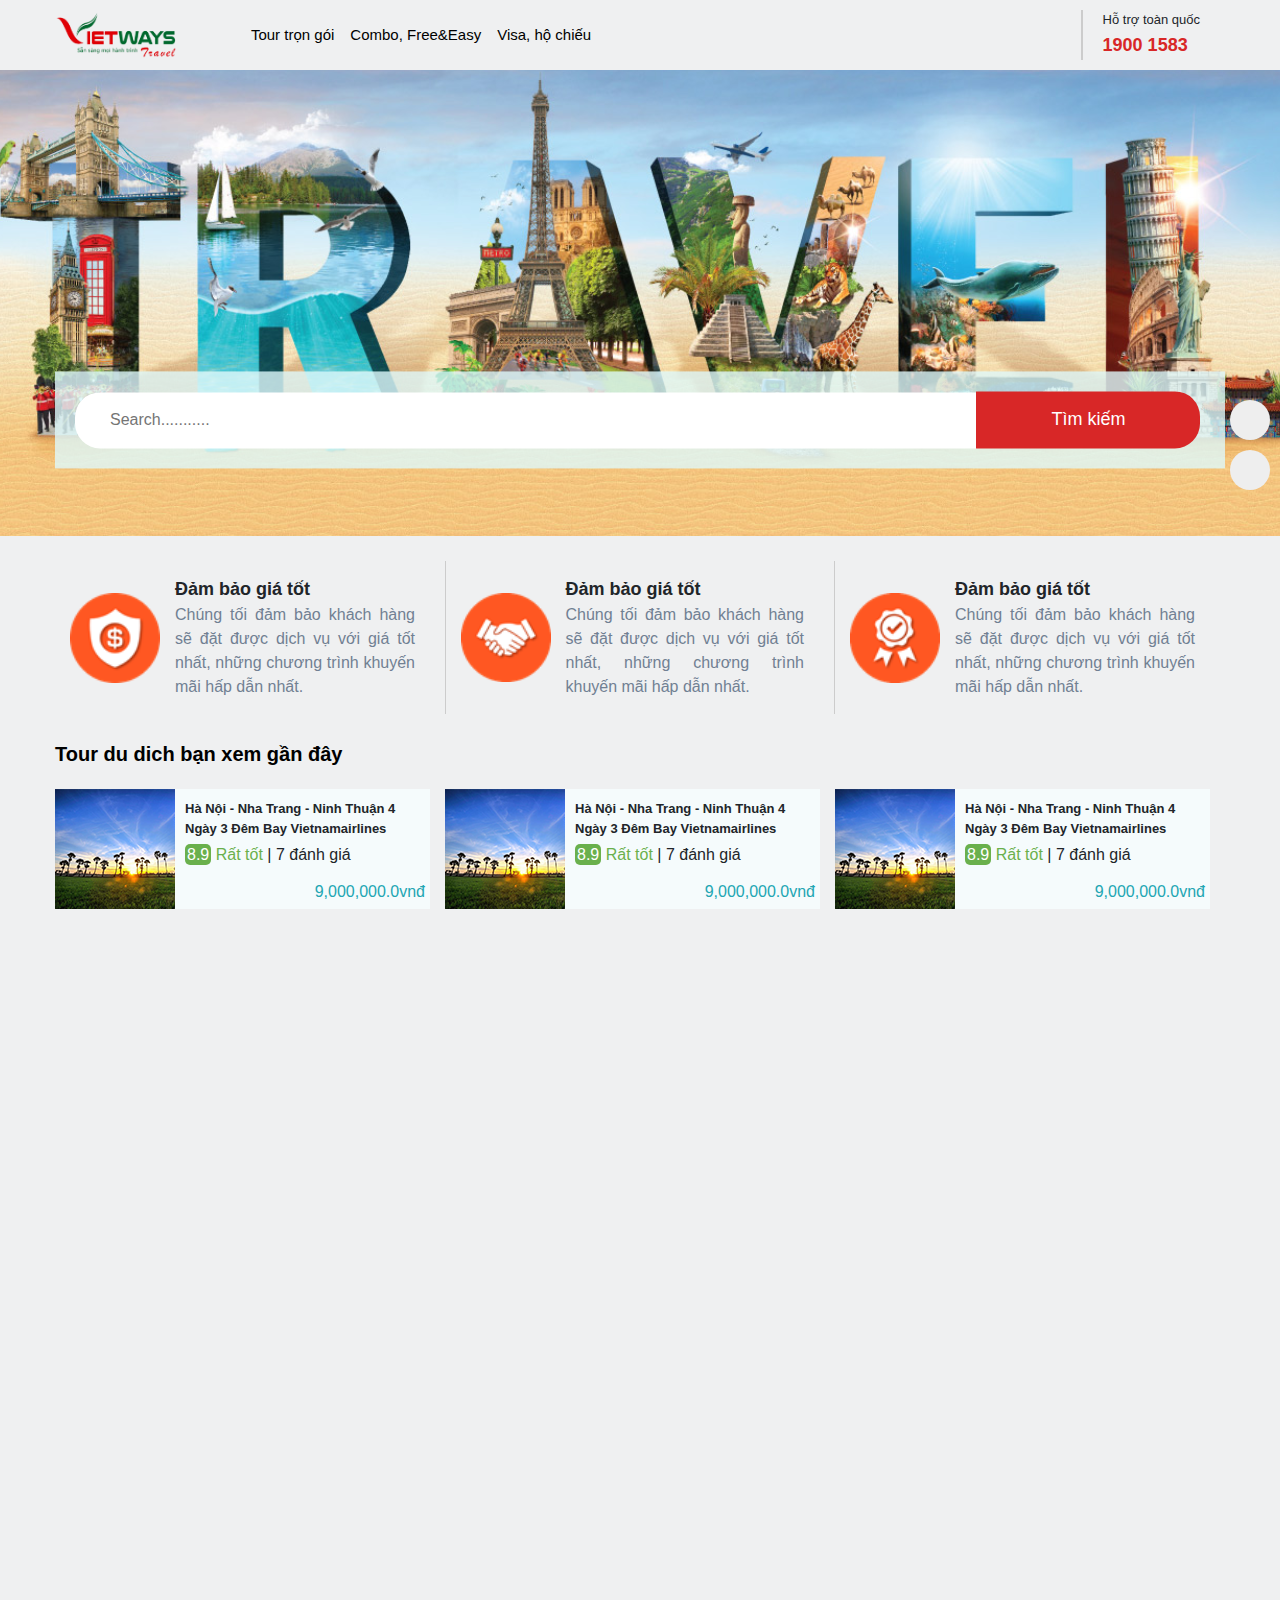
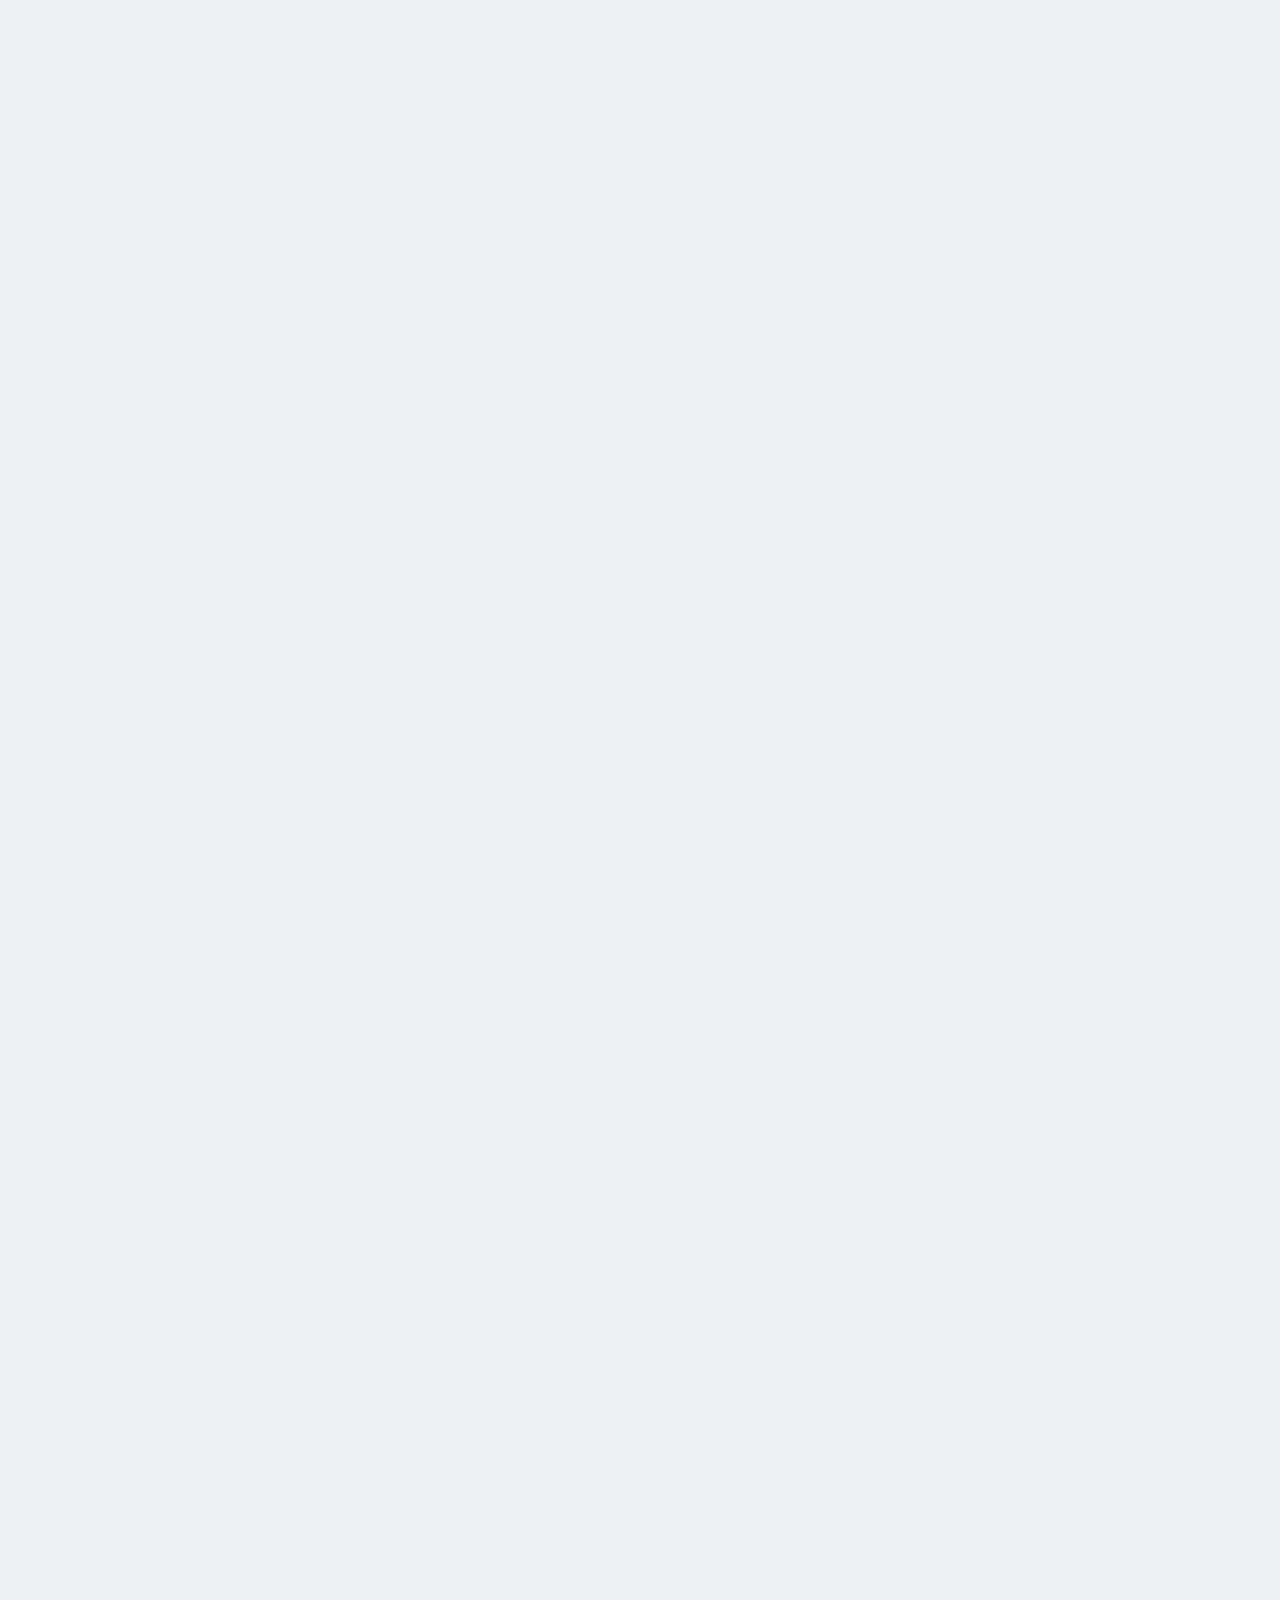
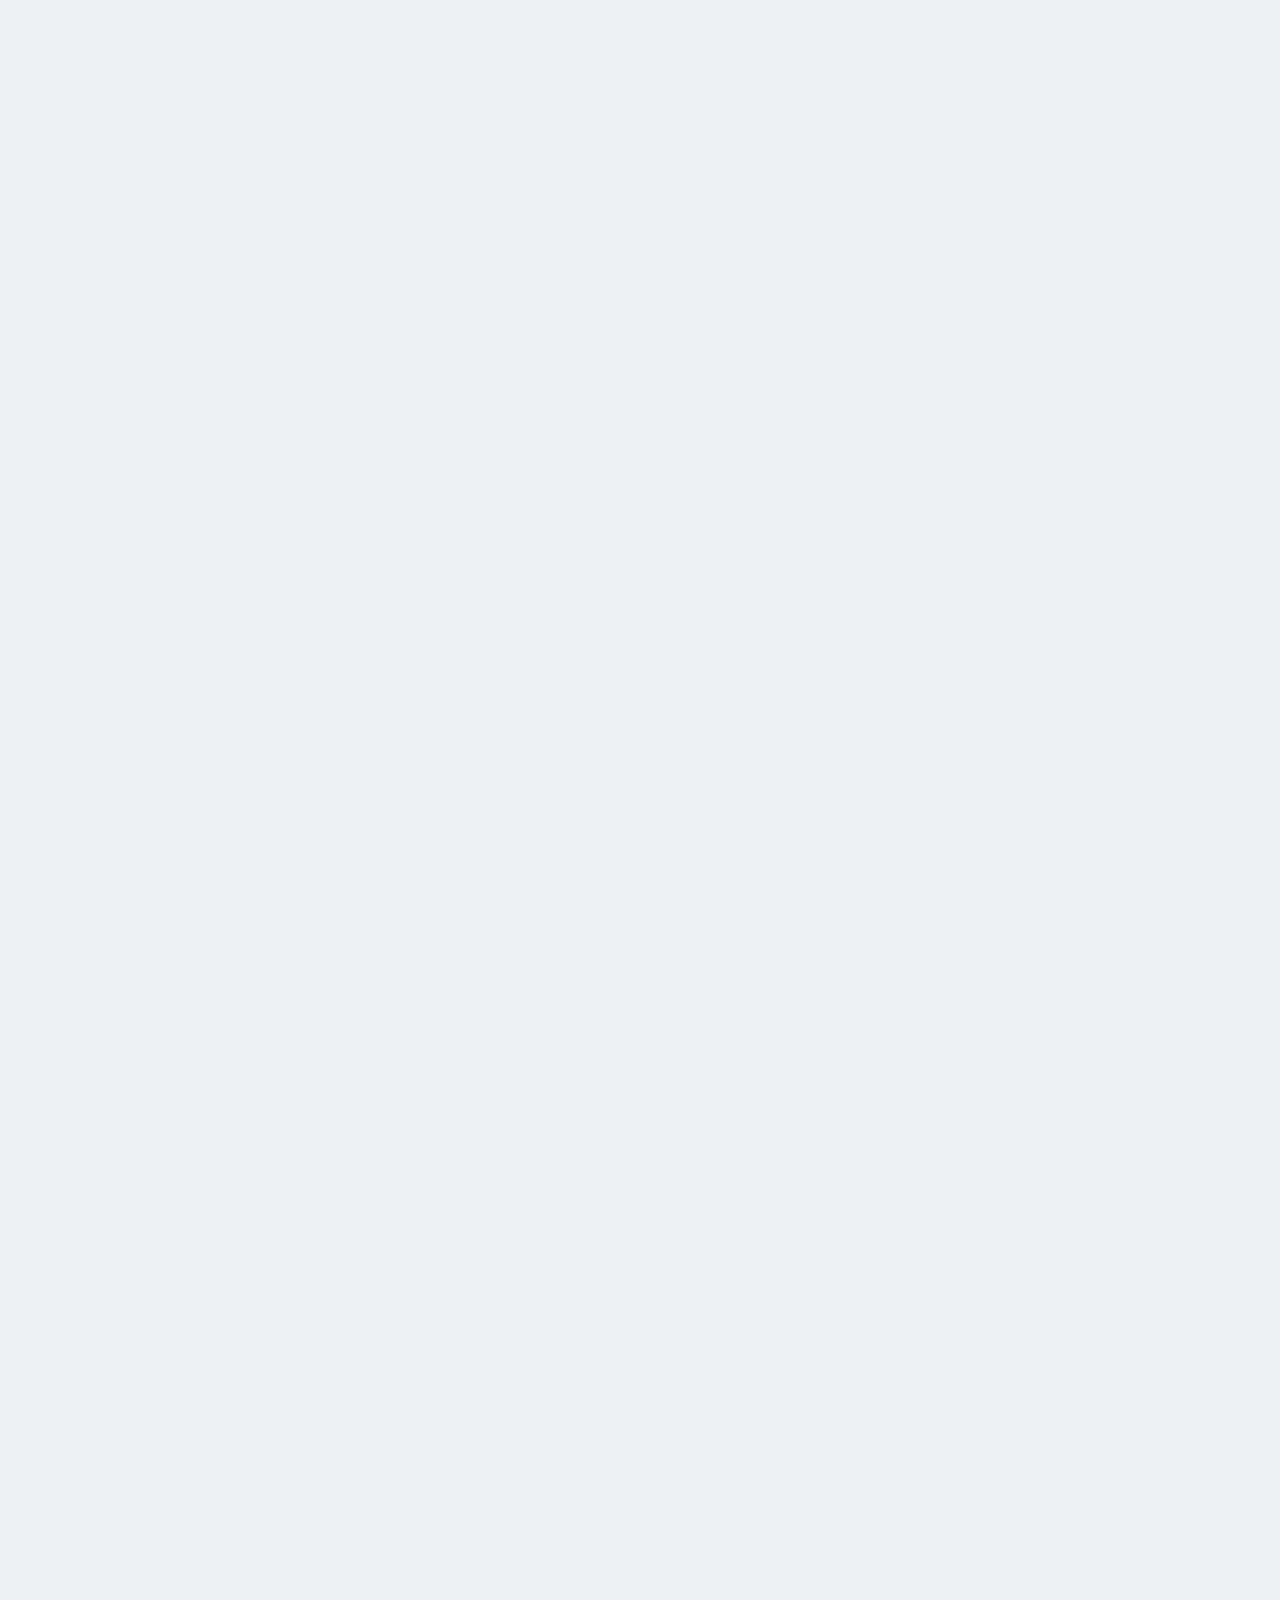
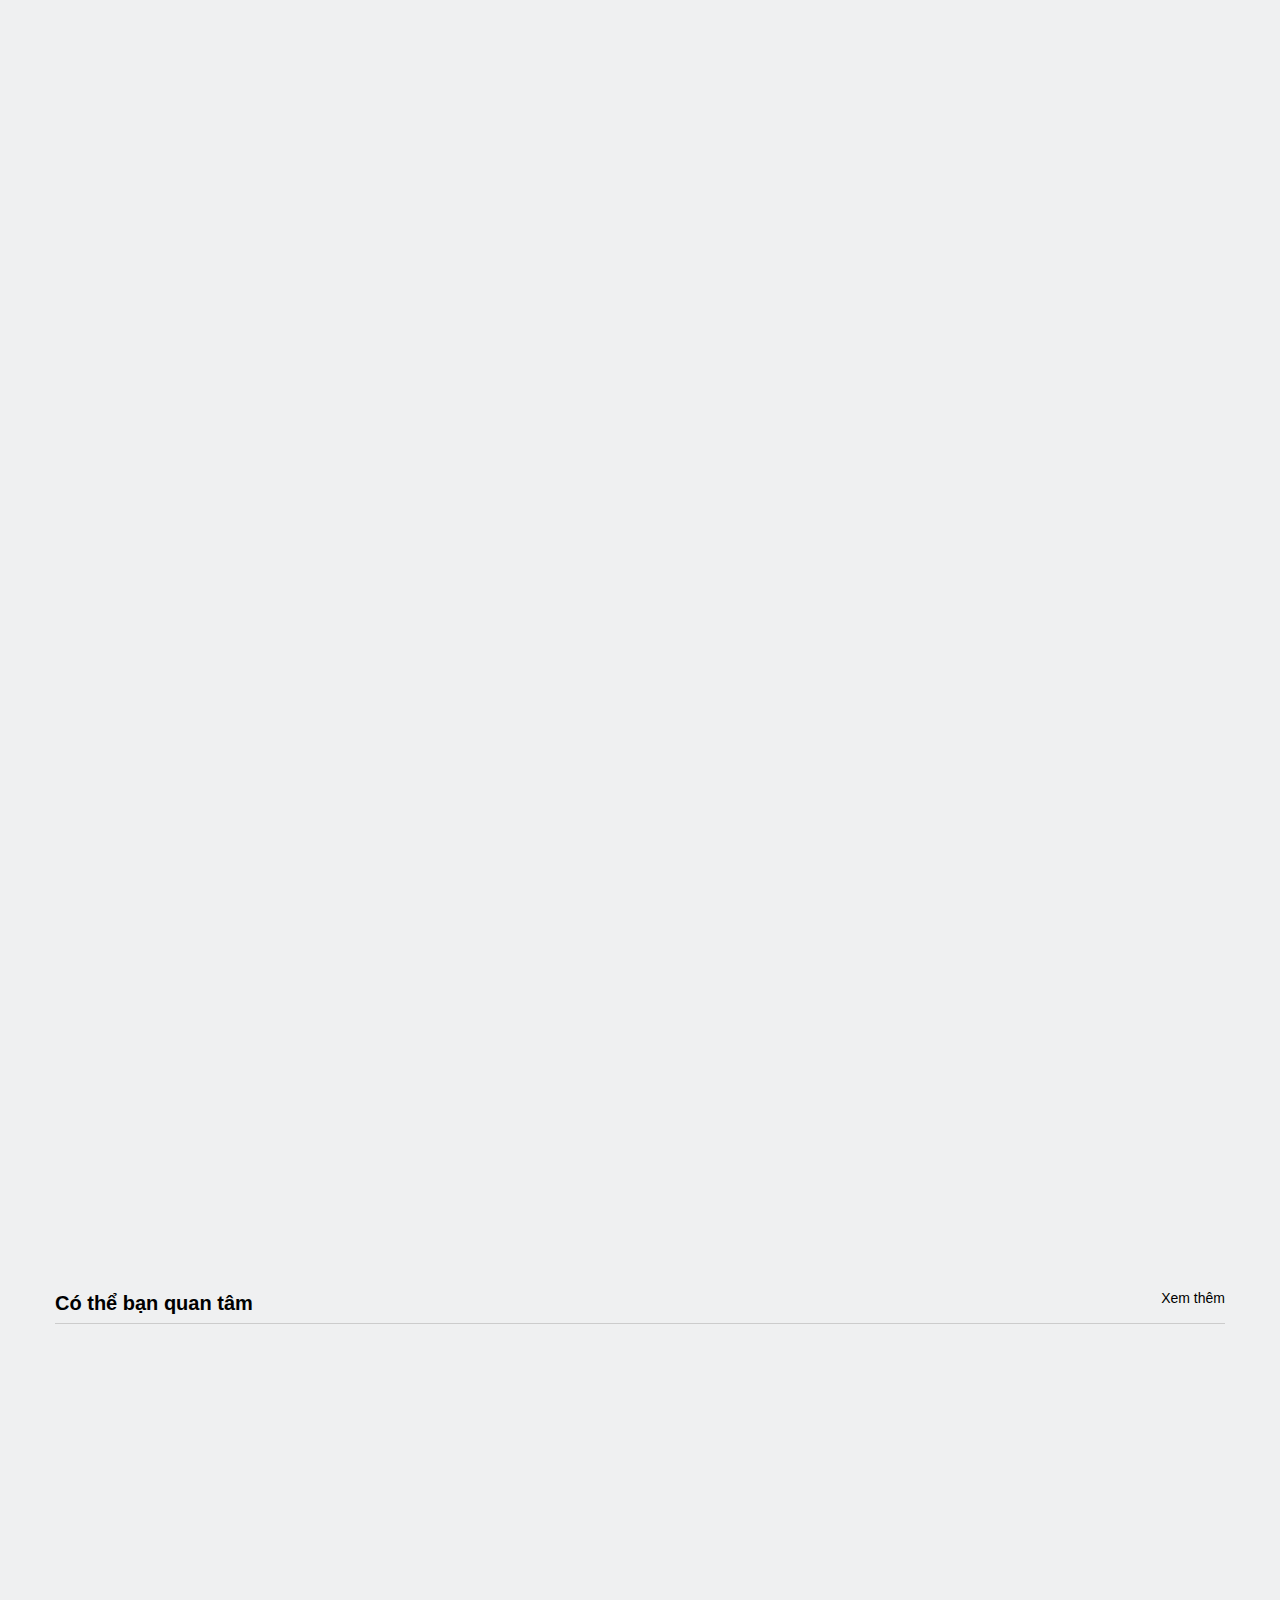
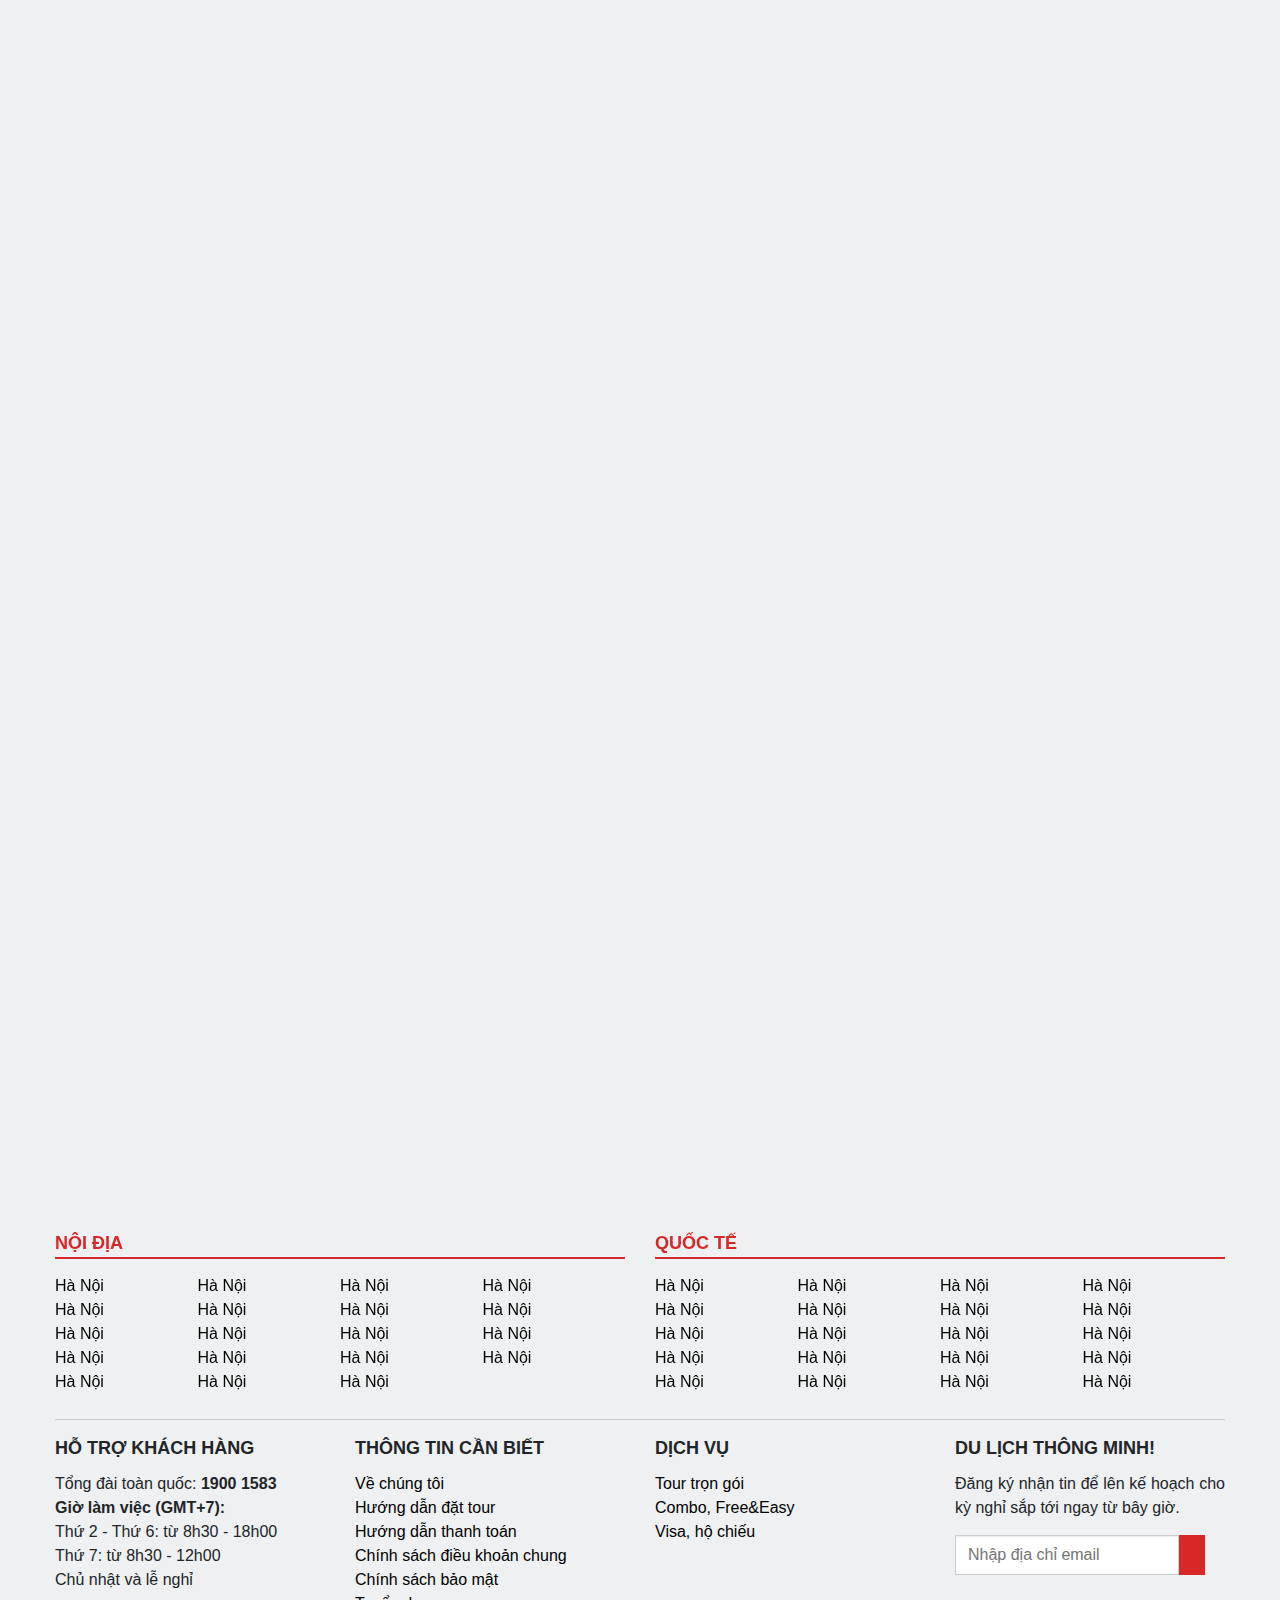
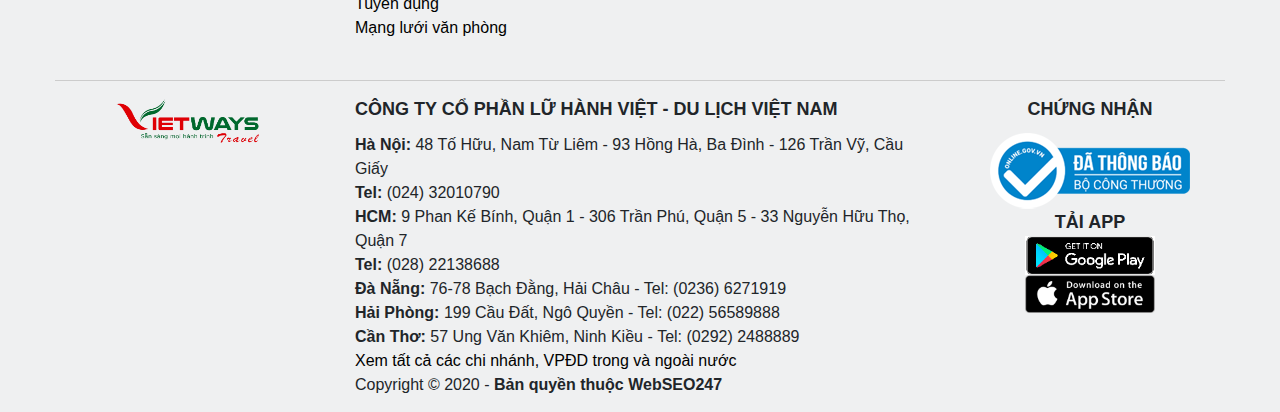
==== commit 9d6878ee: "add" ====
--- a/index.html
+++ b/index.html
@@ -116,10 +116,10 @@
                 <div class="box-1">
                     <div class="row">
                         <div class="col-lg-4 col-md-4 col-sm-12 item row">
-                            <div class="iconBox col-lg-4 col-md-12 col-sm-12">
+                            <div class="iconBox col-lg-3 col-md-12 col-sm-12">
                                 <img src="public/images/icon-1.png" alt="">
                             </div>
-                            <div class="txtContent col-lg-8 col-md-12 col-sm-12">
+                            <div class="txtContent col-lg-9 col-md-12 col-sm-12">
                                 <div class="txtBoxName"><b>Đảm bảo giá tốt</b></div>
                                 <div class="description">
                                     Chúng tối đảm bảo khách hàng sẽ đặt được dịch vụ với giá tốt nhất, những chương trình khuyến mãi hấp dẫn nhất.
@@ -127,10 +127,10 @@
                             </div>
                         </div>
                         <div class="col-lg-4 col-md-4 col-sm-12 item row">
-                            <div class="iconBox col-lg-4 col-md-12 col-sm-12">
+                            <div class="iconBox col-lg-3 col-md-12 col-sm-12">
                                 <img src="public/images/icon-2.png" alt="">
                             </div>
-                            <div class="txtContent col-lg-8 col-md-12 col-sm-12">
+                            <div class="txtContent col-lg-9 col-md-12 col-sm-12">
                                 <div class="txtBoxName"><b>Đảm bảo giá tốt</b></div>
                                 <div class="description">
                                     Chúng tối đảm bảo khách hàng sẽ đặt được dịch vụ với giá tốt nhất, những chương trình khuyến mãi hấp dẫn nhất.
@@ -138,10 +138,10 @@
                             </div>
                         </div>
                         <div class="col-lg-4 col-md-4 col-sm-12 item row">
-                            <div class="iconBox col-lg-4 col-md-12 col-sm-12">
+                            <div class="iconBox col-lg-3 col-md-12 col-sm-12">
                                 <img src="public/images/icon-3.png" alt="">
                             </div>
-                            <div class="txtContent col-lg-8 col-md-12 col-sm-12">
+                            <div class="txtContent col-lg-9 col-md-12 col-sm-12">
                                 <div class="txtBoxName"><b>Đảm bảo giá tốt</b></div>
                                 <div class="description">
                                     Chúng tối đảm bảo khách hàng sẽ đặt được dịch vụ với giá tốt nhất, những chương trình khuyến mãi hấp dẫn nhất.
--- a/public/css/style.css
+++ b/public/css/style.css
@@ -38,7 +38,7 @@
 }
 
 body {
-  background: #ecf0f5;
+  background: rgba(99, 110, 114, 0.1);
 }
 
 .header .box-menu .navbar {
@@ -51,6 +51,12 @@
 }
 .header .box-menu .navbar-brand {
   margin: auto;
+}
+.header .box-menu .navbar-brand img {
+  max-width: 153px;
+  width: 100%;
+  max-height: 50px;
+  height: 100%;
 }
 .header .box-menu .navbar-nav {
   position: relative;
@@ -200,7 +206,7 @@
   position: absolute;
   top: 50%;
   left: 50%;
-  transform: translate(-50%, -35%);
+  transform: translate(-50%, -25%);
 }
 .bannerHome a .searchForm {
   background: rgba(223, 249, 251, 0.8);
@@ -266,7 +272,7 @@
 }
 .pageHome .box-2 .txtNameTitel {
   font-size: 20px;
-  color: #535c68;
+  color: #000;
   margin-bottom: 20px;
 }
 .pageHome .box-2 .boxContent {
@@ -327,7 +333,7 @@
   padding-bottom: 5px;
   margin-bottom: 15px;
   font-size: 20px;
-  color: #535c68;
+  color: #000;
   font-weight: 500;
 }
 .pageHome .box-3 .txtNameTitel .btnSee {
@@ -372,6 +378,7 @@
   left: 0;
   padding: 8px 10px;
   background: rgba(52, 74, 113, 0.9);
+  font-size: 14px;
   color: #ffffff;
 }
 .pageHome .box-3 .boxContent .box-item-content .avatar .mapName i {
@@ -409,6 +416,9 @@
   -ms-text-overflow: ellipsis;
   text-overflow: ellipsis;
 }
+.pageHome .box-3 .boxContent .box-item-content .box-desc .box-content .textDescBox strong {
+  font-weight: 500;
+}
 .pageHome .box-3 .boxContent .box-item-content .box-desc .box-content .textDescBox.visa {
   width: 100%;
 }
@@ -418,10 +428,14 @@
   right: 0;
   text-align: right;
 }
+.pageHome .box-3 .boxContent .box-item-content .box-desc .box-content .box-right .box-icon {
+  color: #999;
+  font-size: 14px;
+}
 .pageHome .box-3 .boxContent .box-item-content .box-desc .box-content .box-right .box-price {
   font-size: 20px;
   color: #d82727;
-  font-weight: bold;
+  font-weight: 500;
 }
 .pageHome .box-3 .boxContent .box-item-content .ribbon {
   position: absolute;
@@ -432,7 +446,7 @@
 .pageHome .box-3 .boxContent .box-item-content .ribbon .rib {
   background-color: #d82727;
   border-color: #d82727;
-  font-weight: bold;
+  font-weight: 500;
   padding: 4px 10px;
   color: #ffffff;
   position: relative;
@@ -568,6 +582,7 @@
   left: 0;
   padding: 8px 10px;
   background: rgba(52, 74, 113, 0.9);
+  font-size: 14px;
   color: #ffffff;
 }
 .pageHome .box-4 .boxContent .box-item-content .avatar .mapName i {
@@ -606,10 +621,13 @@
   -ms-text-overflow: ellipsis;
   text-overflow: ellipsis;
 }
+.pageHome .box-4 .boxContent .box-item-content .box-desc .box-content .textDescBox strong {
+  font-weight: 500;
+}
 .pageHome .box-4 .boxContent .box-item-content .box-desc .box-content .box-price {
   font-size: 20px;
   color: #d82727;
-  font-weight: bold;
+  font-weight: 500;
   margin: 10px 0;
 }
 .pageHome .box-4 .boxContent .box-item-content .box-desc .box-content .box-right {
@@ -618,6 +636,10 @@
   right: 0;
   text-align: right;
 }
+.pageHome .box-4 .boxContent .box-item-content .box-desc .box-content .box-right .box-icon {
+  color: #999;
+  font-size: 14px;
+}
 .pageHome .box-4 .boxContent .box-item-content .ribbon {
   position: absolute;
   top: 10px;
@@ -627,7 +649,7 @@
 .pageHome .box-4 .boxContent .box-item-content .ribbon .rib {
   background-color: #d82727;
   border-color: #d82727;
-  font-weight: bold;
+  font-weight: 500;
   padding: 4px 10px;
   color: #ffffff;
   position: relative;
@@ -662,7 +684,7 @@
   padding-bottom: 5px;
   margin-bottom: 15px;
   font-size: 20px;
-  color: #535c68;
+  color: #000;
   font-weight: 500;
 }
 .pageHome .box-5 .txtNameTitel .btnSee {
@@ -703,6 +725,7 @@
   bottom: 0;
   left: 0;
   width: 100%;
+  font-size: 14px;
   background: rgba(6, 82, 221, 0.8);
   padding: 10px;
 }
@@ -745,6 +768,7 @@
   left: 0;
   width: 100%;
   background: rgba(6, 82, 221, 0.8);
+  font-size: 14px;
   padding: 10px;
 }
 .pageHome .box-5 .boxContent .box-item-2 .box-item-img .col-6 .box-item-col a .mapName i {
@@ -767,7 +791,7 @@
   padding-bottom: 5px;
   margin-bottom: 15px;
   font-size: 20px;
-  color: #535c68;
+  color: #000;
   font-weight: 500;
 }
 .pageHome .box-6 .txtNameTitel .btnSee {
@@ -1200,7 +1224,7 @@
 .page-warp .box-content .box-content-filter-main .content-boxR .list-tour .item .tour-detail .box-img .ribbon .rib {
   background-color: #d82727;
   border-color: #d82727;
-  font-weight: bold;
+  font-weight: 500;
   padding: 4px 10px;
   color: #ffffff;
   position: relative;
@@ -1325,6 +1349,9 @@
 .pageTourTravel .box-3 .boxContent .box-item-content .box-desc .box-content .textDescBox {
   width: 100%;
 }
+.pageTourTravel .box-3 .boxContent .box-item-content .box-desc .box-content .textDescBox strong {
+  font-weight: 500;
+}
 .pageTourTravel .box-4 .boxContent .row {
   margin: 0 -7.5px;
 }
@@ -1346,7 +1373,7 @@
 .pageTourTravel .box-4 .boxContent .box-item-content .box-price {
   font-size: 20px;
   color: #d82727;
-  font-weight: bold;
+  font-weight: 500;
 }
 .pageTourTravel .box-5 .txtNameTitel span:nth-child(1),
 .pageTourTravel .box-6 .txtNameTitel span:nth-child(1) {
@@ -1365,6 +1392,9 @@
 }
 .page-visa .box-4 .boxContent .box-item-content .box-desc .box-content .textDescBox {
   width: 100%;
+}
+.page-visa .box-4 .boxContent .box-item-content .box-desc .box-content .textDescBox strong {
+  font-weight: 500;
 }
 .page-visa .box-4 .boxContent .box-item-content .box-desc .box-content .box-price {
   text-align: right;
@@ -1768,7 +1798,7 @@
   padding-bottom: 5px;
   margin-bottom: 15px;
   font-size: 30px;
-  color: #535c68;
+  color: #000;
   font-weight: 500;
   position: relative;
 }
@@ -1819,6 +1849,7 @@
   left: 0;
   padding: 8px 10px;
   background: rgba(52, 74, 113, 0.9);
+  font-size: 14px;
   color: #ffffff;
 }
 .pageDetail .box-6 .boxContent .box-item-content .avatar .mapName i {
@@ -1857,6 +1888,9 @@
   -ms-text-overflow: ellipsis;
   text-overflow: ellipsis;
 }
+.pageDetail .box-6 .boxContent .box-item-content .box-desc .box-content .textDescBox strong {
+  font-weight: 500;
+}
 .pageDetail .box-6 .boxContent .box-item-content .box-desc .box-content .box-price {
   font-size: 20px;
   color: #d82727;
@@ -1869,6 +1903,10 @@
   right: 0;
   text-align: right;
 }
+.pageDetail .box-6 .boxContent .box-item-content .box-desc .box-content .box-right .box-icon {
+  font-size: 14px;
+  color: #999;
+}
 .pageDetail .box-6 .boxContent .box-item-content .ribbon {
   position: absolute;
   top: 10px;
@@ -1878,7 +1916,7 @@
 .pageDetail .box-6 .boxContent .box-item-content .ribbon .rib {
   background-color: #d82727;
   border-color: #d82727;
-  font-weight: bold;
+  font-weight: 500;
   padding: 4px 10px;
   color: #ffffff;
   position: relative;
@@ -2147,14 +2185,14 @@
 .popupAddToCArt .process-wrapper .progress-content-section .section-content .loadingBox .title {
   margin-bottom: 15px;
   font-size: 30px;
-  color: #535c68;
+  color: #000;
   font-weight: 500;
   position: relative;
 }
 .popupAddToCArt .process-wrapper .progress-content-section .section-content .loadingBox .lodingClass .boxLoading {
   display: inline-block;
   margin-right: 10px;
-  color: #535c68;
+  color: #000;
   font-size: 13px;
   animation: boxLoading 2s linear infinite;
 }
@@ -2232,7 +2270,7 @@
   }
   25%, 75% {
     font-size: 13px;
-    color: #535c68;
+    color: #000;
   }
 }
 @keyframes FadeInUp {
@@ -2314,6 +2352,12 @@
 }
 .footer .contentFooter .box-bottom-footer .col-logo {
   text-align: center;
+}
+.footer .contentFooter .box-bottom-footer .col-logo .logoFooter img {
+  max-width: 153px;
+  max-height: 50px;
+  width: 100%;
+  height: 100%;
 }
 .footer .contentFooter .box-bottom-footer .col-logo .vnt-social {
   text-align: center;
@@ -2661,6 +2705,9 @@
   .pageHome .box-3 .boxContent .box-item-content .box-desc .box-content .textDescBox {
     width: 100%;
   }
+  .pageHome .box-3 .boxContent .box-item-content .box-desc .box-content .textDescBox strong {
+    font-weight: 500;
+  }
   .pageHome .box-3 .boxContent .box-item-content .box-desc .box-content .box-right {
     position: relative;
     text-align: unset;
@@ -2669,6 +2716,8 @@
     position: absolute;
     right: 0;
     bottom: 0;
+    font-size: 14px;
+    color: #999;
   }
   .pageHome .box-3 .boxContent .box-item-content .ribbon {
     left: -9px;
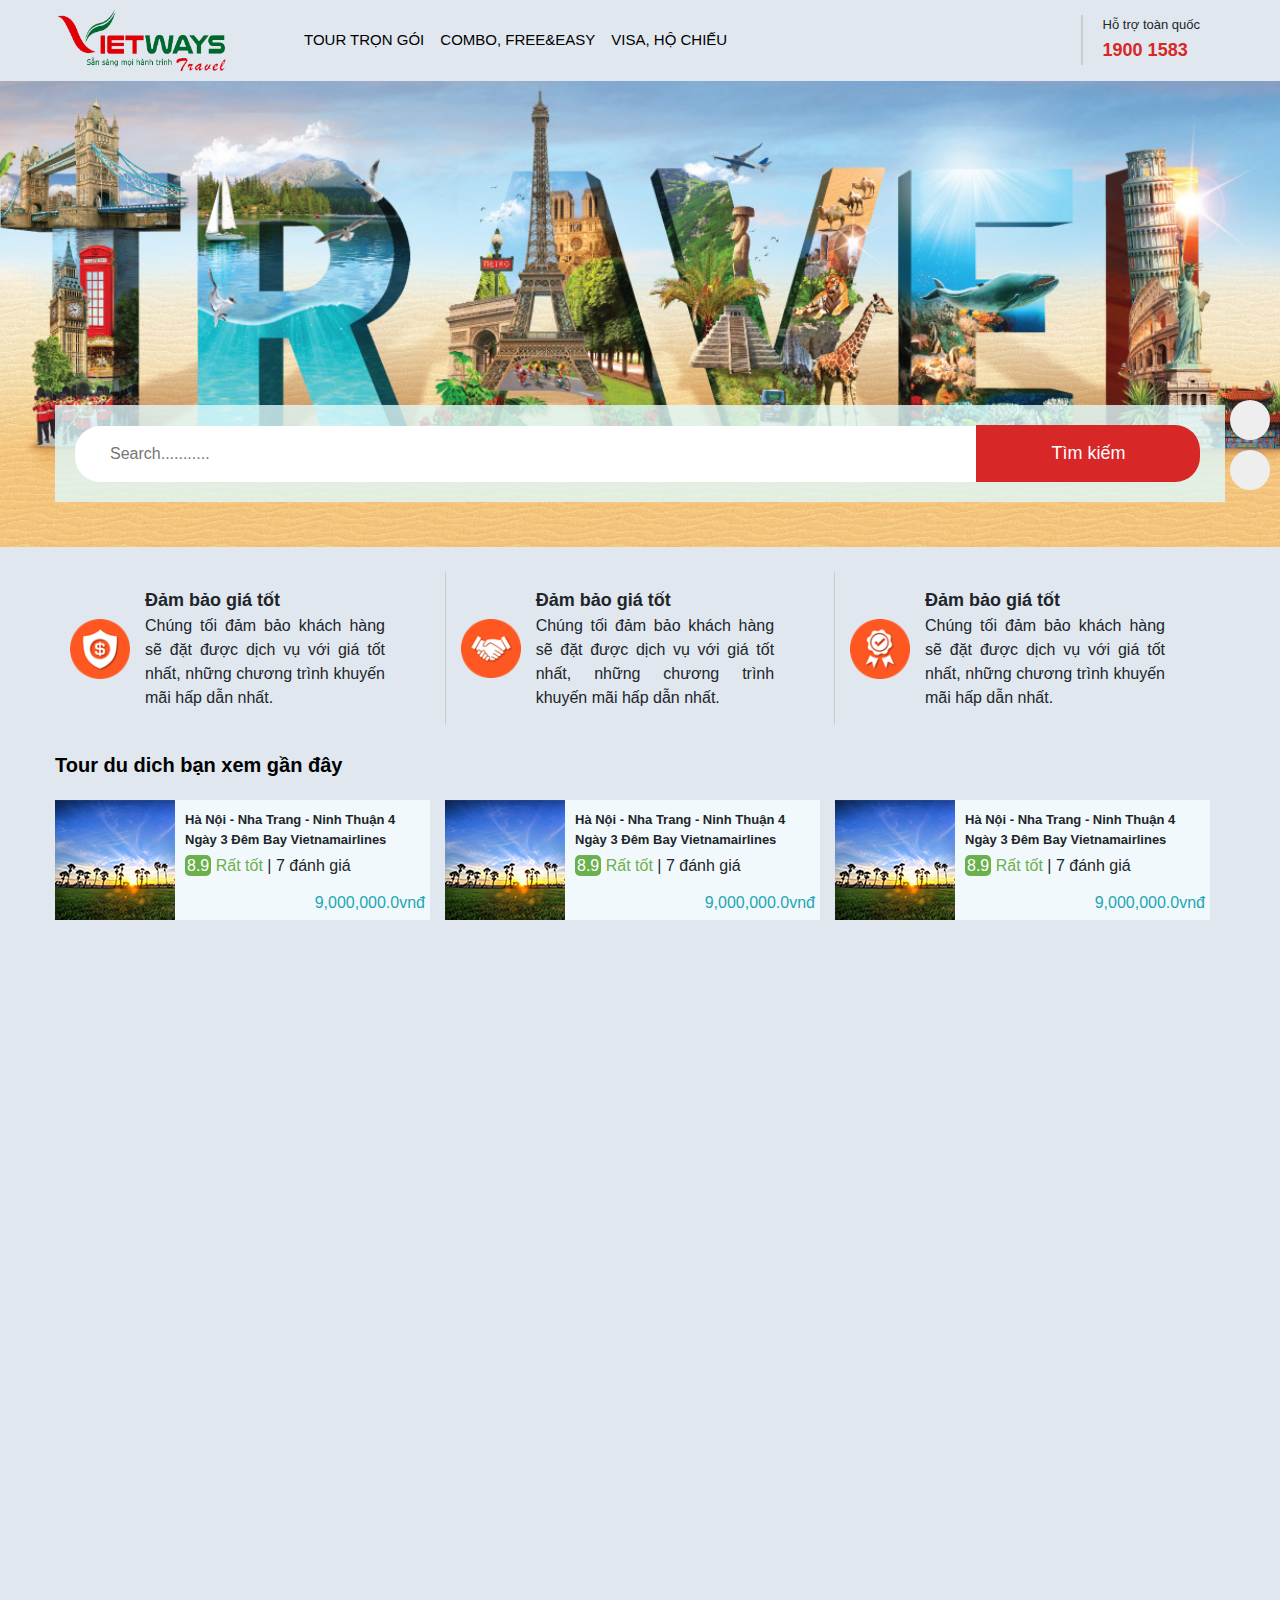
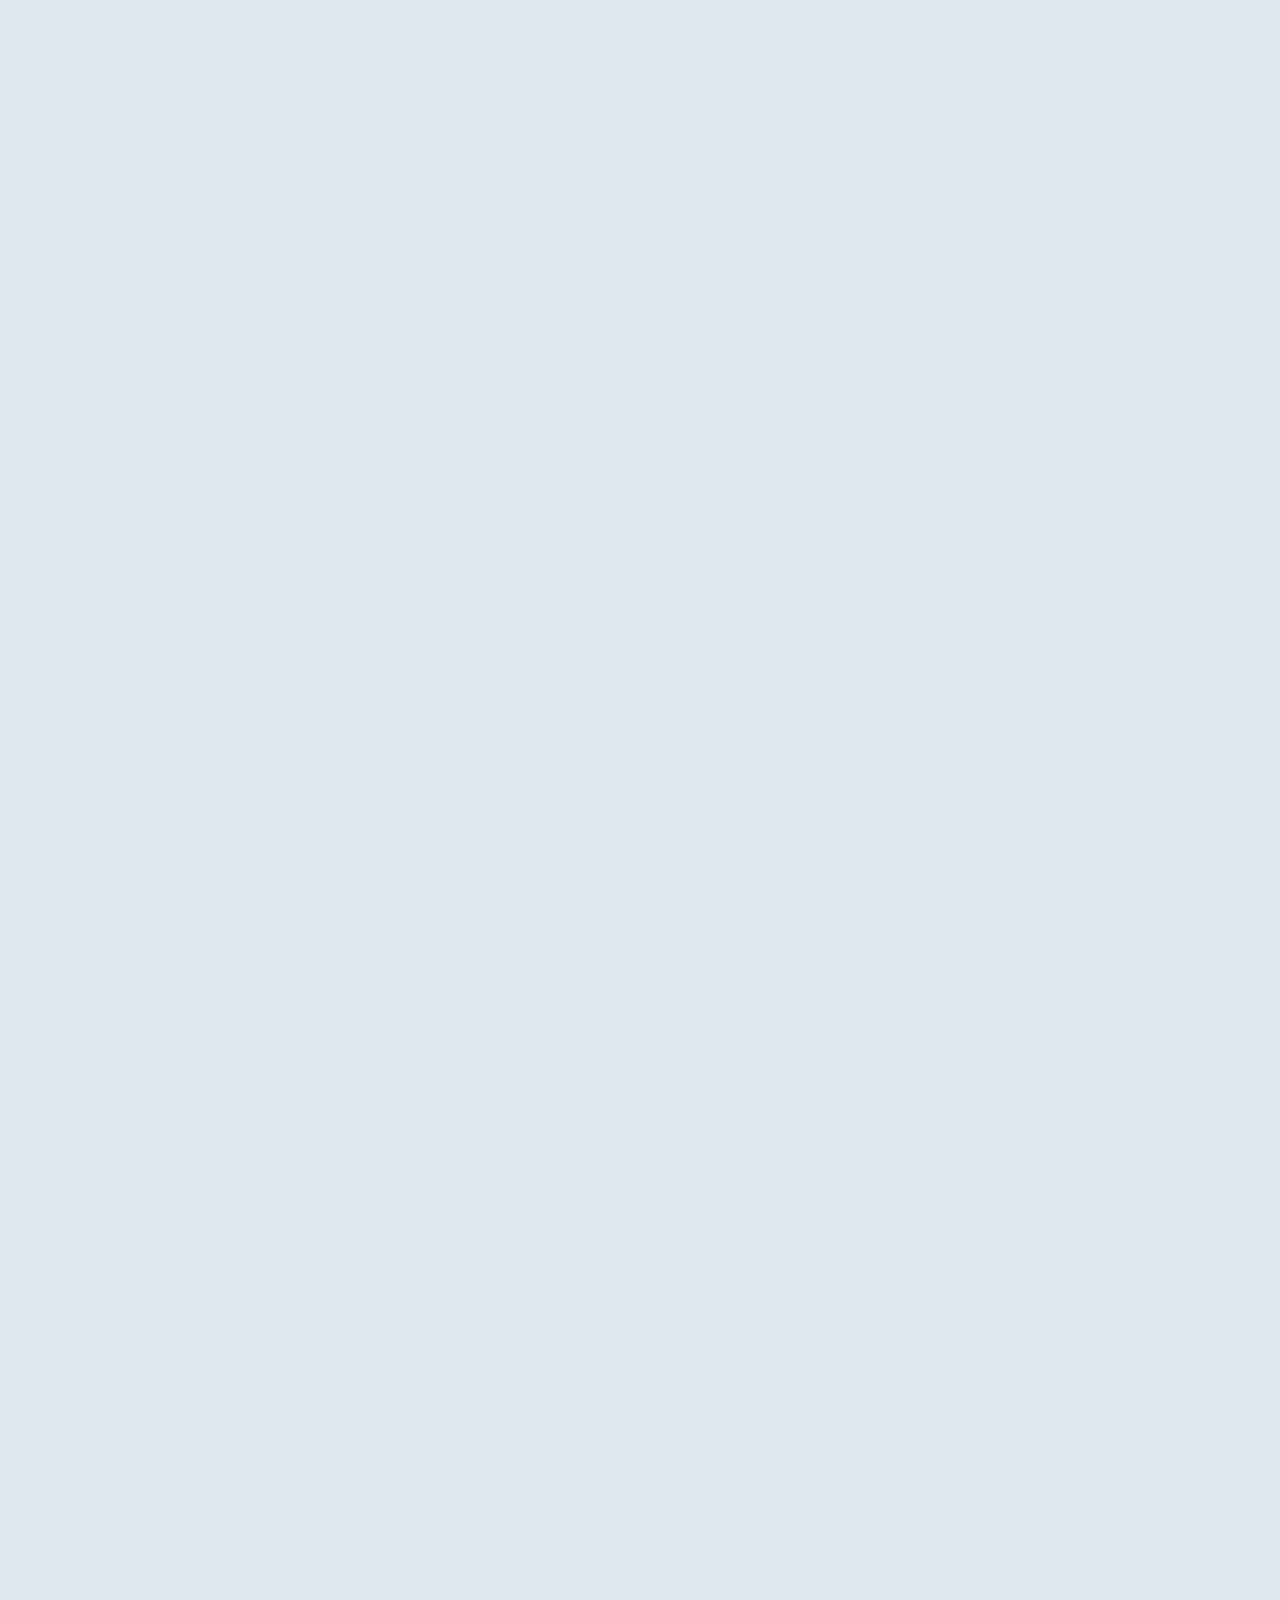
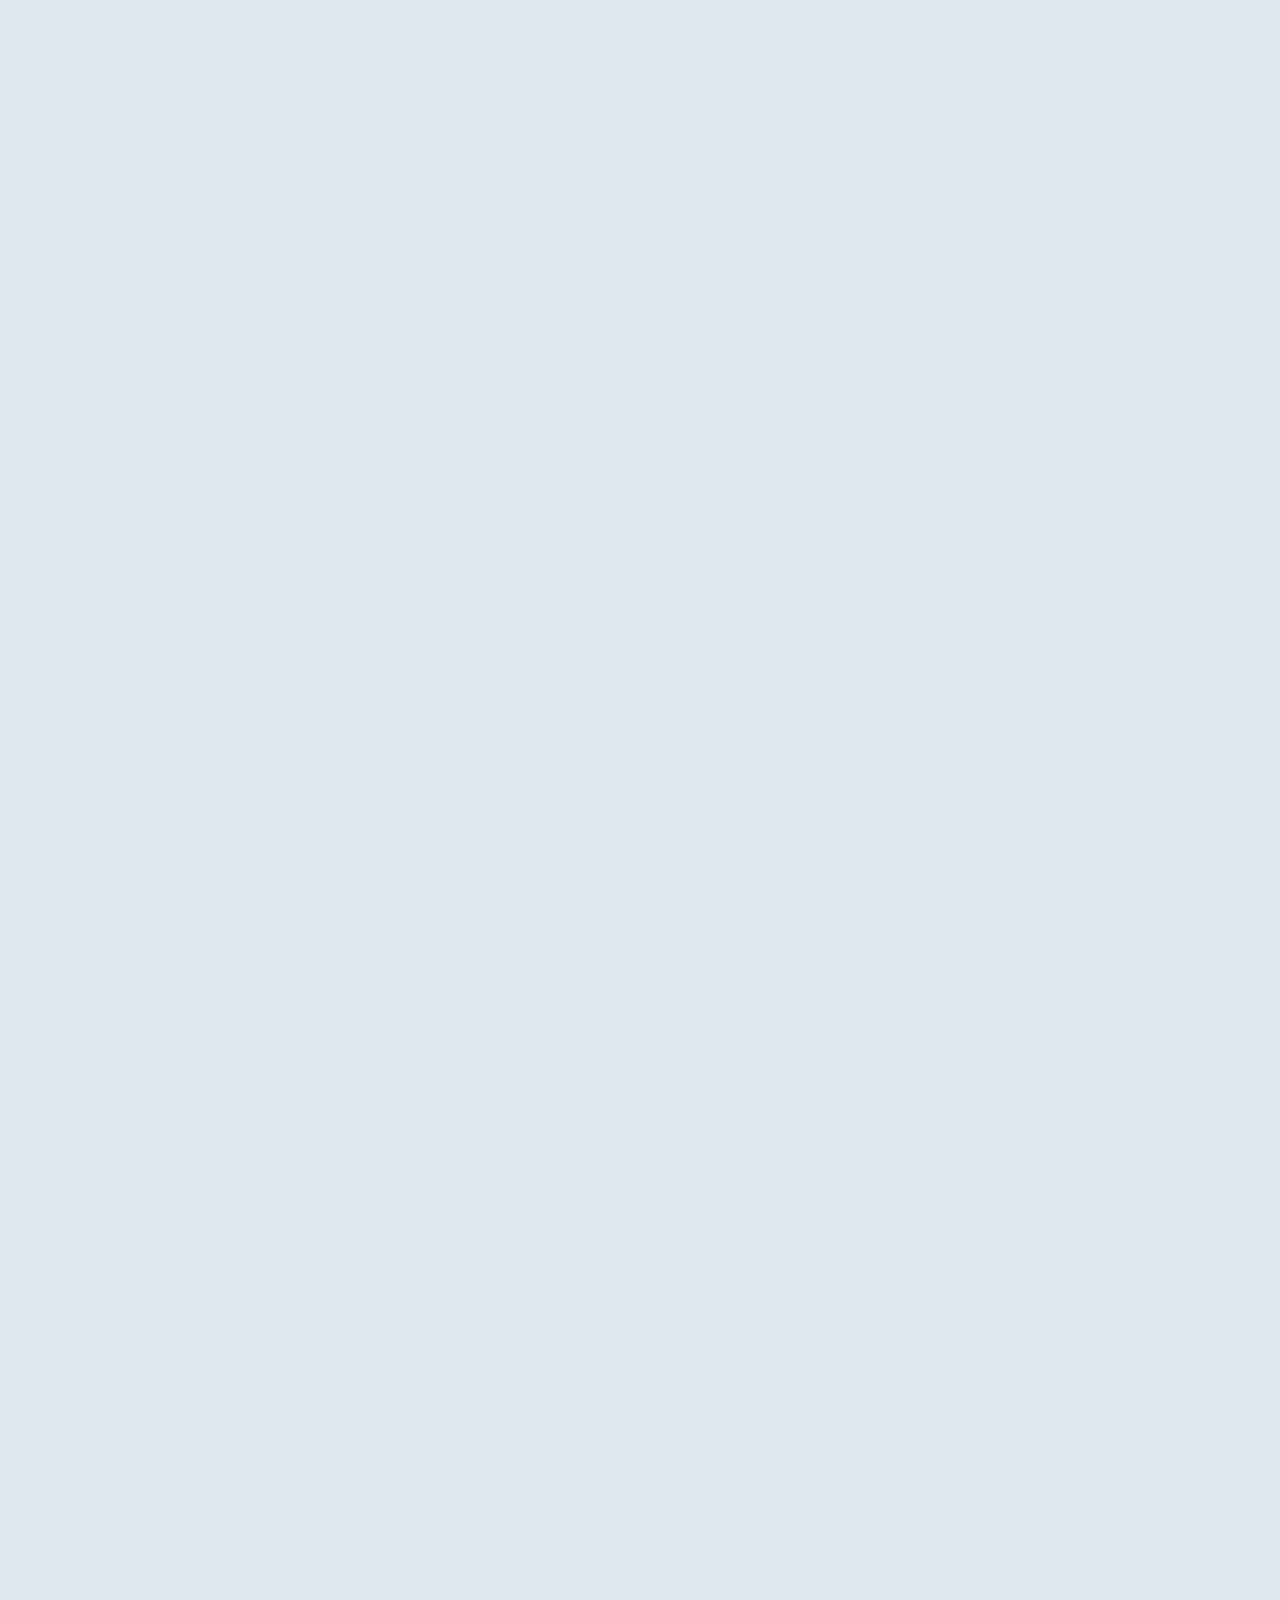
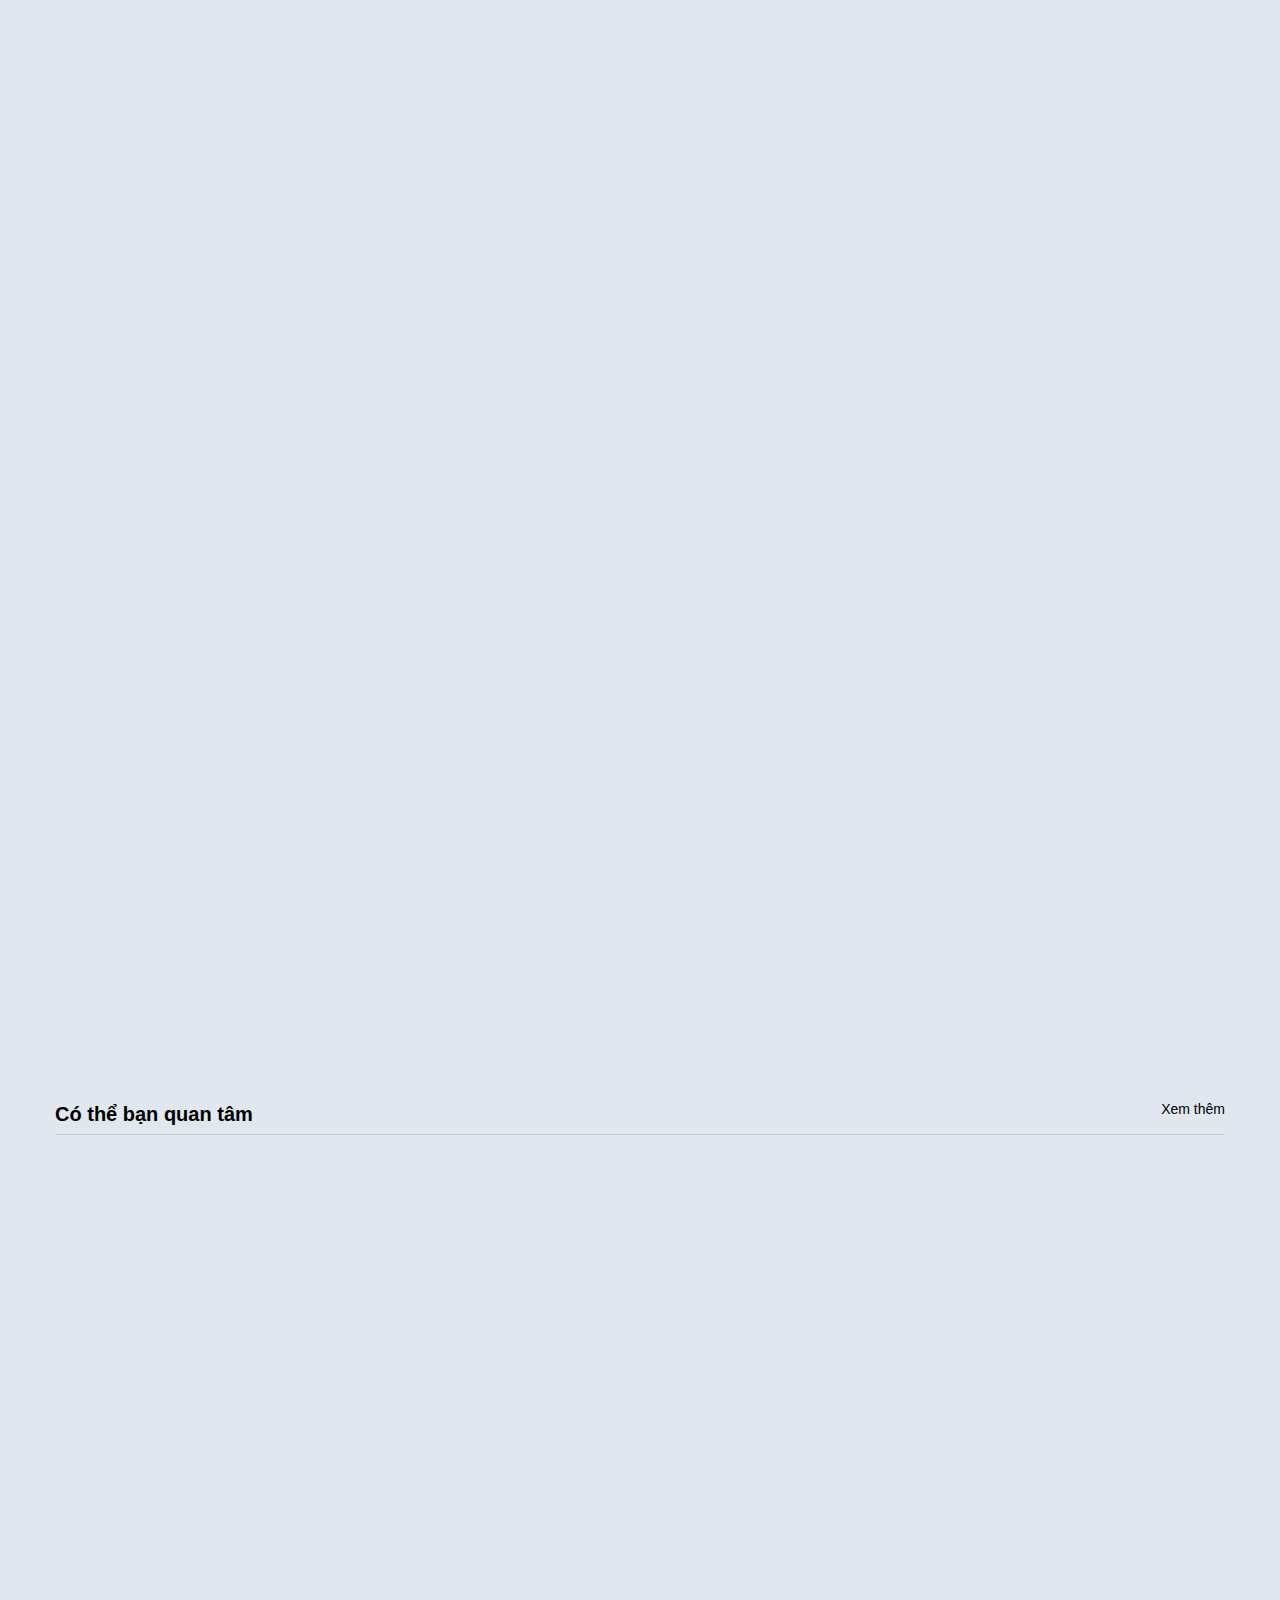
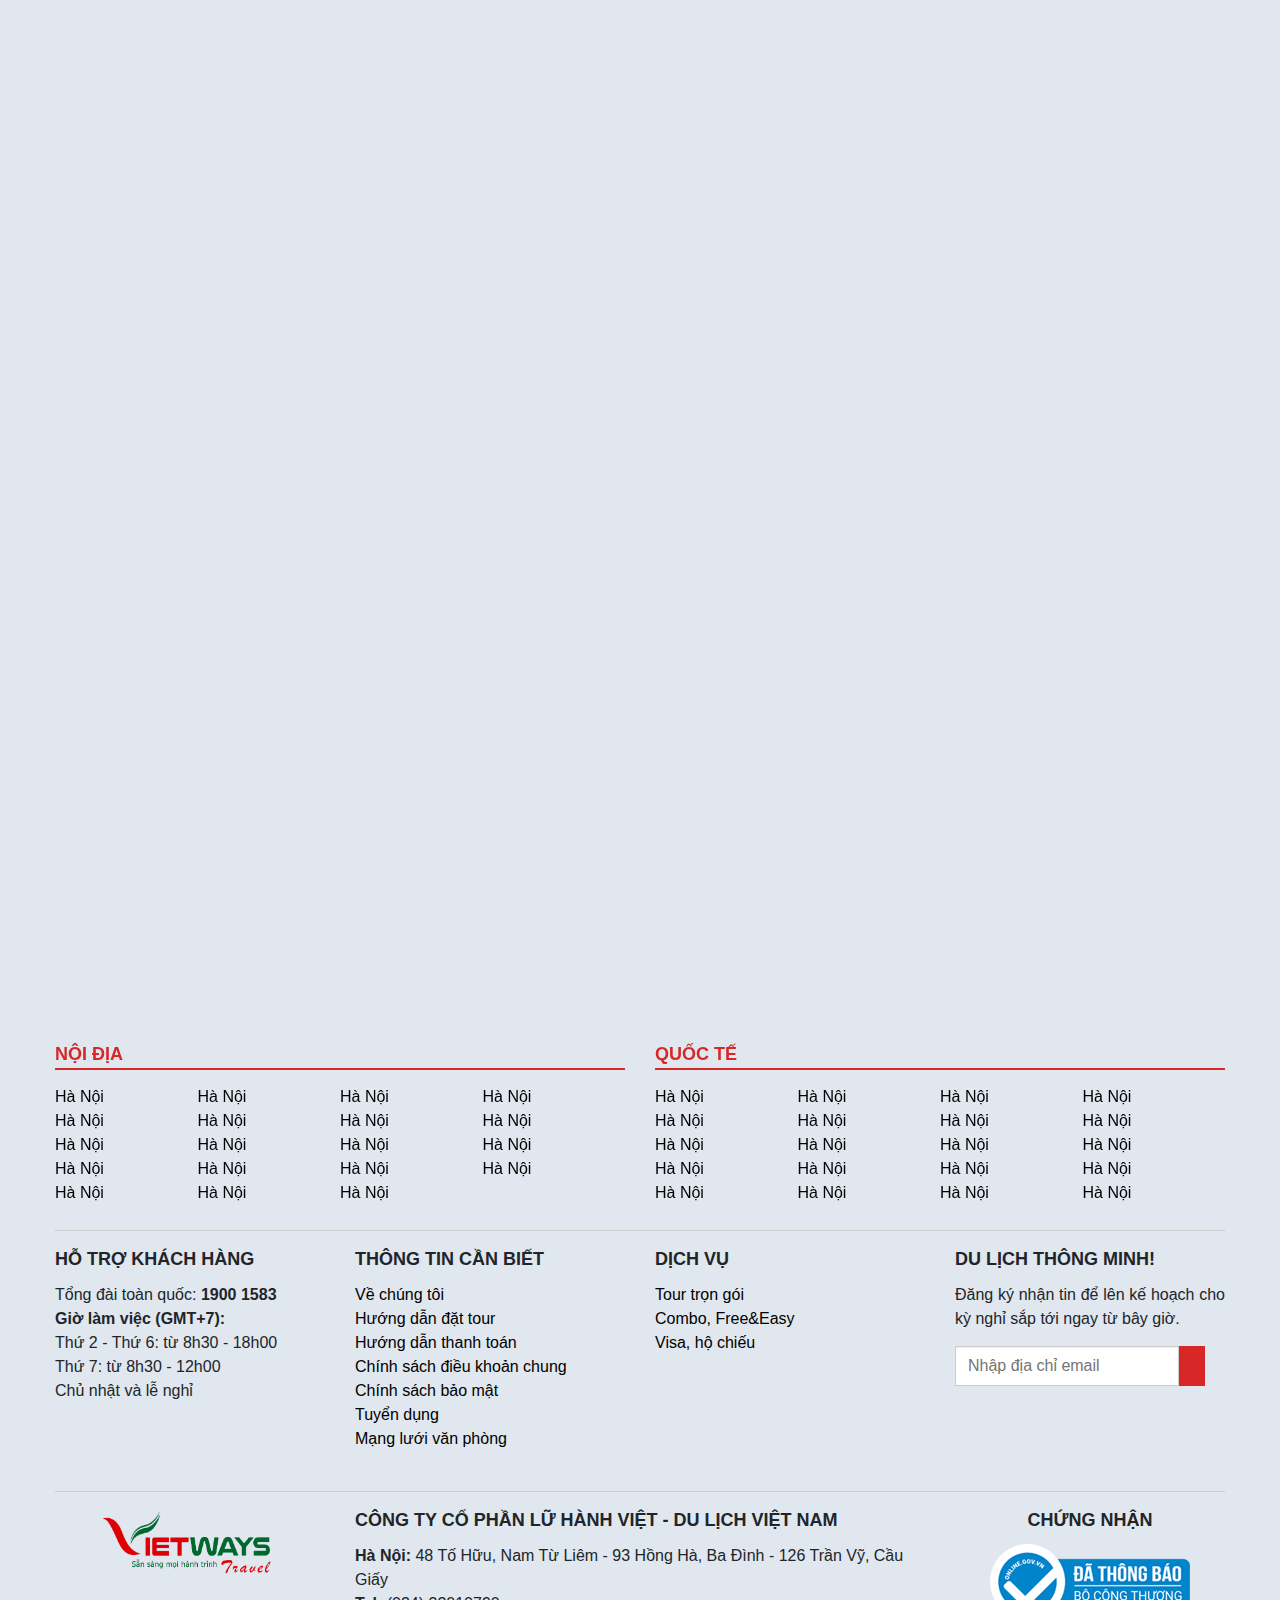
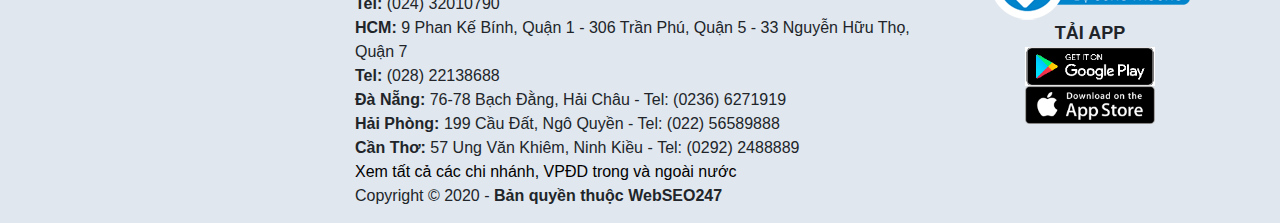
==== commit 72fce049: "add" ====
--- a/index.html
+++ b/index.html
@@ -116,7 +116,7 @@
                 <div class="box-1">
                     <div class="row">
                         <div class="col-lg-4 col-md-4 col-sm-12 item row">
-                            <div class="iconBox col-lg-3 col-md-12 col-sm-12">
+                            <div class="iconBox col-lg-2 col-md-12 col-sm-12">
                                 <img src="public/images/icon-1.png" alt="">
                             </div>
                             <div class="txtContent col-lg-9 col-md-12 col-sm-12">
@@ -127,7 +127,7 @@
                             </div>
                         </div>
                         <div class="col-lg-4 col-md-4 col-sm-12 item row">
-                            <div class="iconBox col-lg-3 col-md-12 col-sm-12">
+                            <div class="iconBox col-lg-2 col-md-12 col-sm-12">
                                 <img src="public/images/icon-2.png" alt="">
                             </div>
                             <div class="txtContent col-lg-9 col-md-12 col-sm-12">
@@ -138,7 +138,7 @@
                             </div>
                         </div>
                         <div class="col-lg-4 col-md-4 col-sm-12 item row">
-                            <div class="iconBox col-lg-3 col-md-12 col-sm-12">
+                            <div class="iconBox col-lg-2 col-md-12 col-sm-12">
                                 <img src="public/images/icon-3.png" alt="">
                             </div>
                             <div class="txtContent col-lg-9 col-md-12 col-sm-12">
--- a/public/css/style.css
+++ b/public/css/style.css
@@ -38,7 +38,7 @@
 }
 
 body {
-  background: rgba(99, 110, 114, 0.1);
+  background: #e0e7ef;
 }
 
 .header .box-menu .navbar {
@@ -53,9 +53,9 @@
   margin: auto;
 }
 .header .box-menu .navbar-brand img {
-  max-width: 153px;
-  width: 100%;
-  max-height: 50px;
+  max-width: 180px;
+  width: 100%;
+  max-height: 80px;
   height: 100%;
 }
 .header .box-menu .navbar-nav {
@@ -95,6 +95,7 @@
 }
 .header .box-menu .navbar-nav .menu-main a {
   color: #000;
+  text-transform: uppercase;
   font-size: 15px;
   font-weight: 500;
   -webkit-transition: all 0.5s ease;
@@ -204,9 +205,7 @@
   justify-content: center;
   align-items: center;
   position: absolute;
-  top: 50%;
-  left: 50%;
-  transform: translate(-50%, -25%);
+  top: 30%;
 }
 .bannerHome a .searchForm {
   background: rgba(223, 249, 251, 0.8);
@@ -263,7 +262,7 @@
   font-size: 18px;
 }
 .pageHome .box-1 .row .item .txtContent .description {
-  color: #718093;
+  color: #212529;
   text-align: justify;
 }
 .pageHome .box-1 .row .item:nth-child(2) {
@@ -410,7 +409,7 @@
 }
 .pageHome .box-3 .boxContent .box-item-content .box-desc .box-content .textDescBox {
   width: 80%;
-  color: #666666;
+  color: #212529;
   overflow: hidden;
   white-space: nowrap;
   -ms-text-overflow: ellipsis;
@@ -429,7 +428,7 @@
   text-align: right;
 }
 .pageHome .box-3 .boxContent .box-item-content .box-desc .box-content .box-right .box-icon {
-  color: #999;
+  color: #212529;
   font-size: 14px;
 }
 .pageHome .box-3 .boxContent .box-item-content .box-desc .box-content .box-right .box-price {
@@ -519,7 +518,7 @@
 }
 .pageHome .box-4 .txtNameTitel {
   margin-bottom: 20px;
-  border-bottom: 2px solid #333333;
+  border-bottom: 2px solid #212529;
 }
 .pageHome .box-4 .txtNameTitel .allPlace {
   display: inline-block;
@@ -615,7 +614,7 @@
 }
 .pageHome .box-4 .boxContent .box-item-content .box-desc .box-content .textDescBox {
   width: 80%;
-  color: #666666;
+  color: #212529;
   overflow: hidden;
   white-space: nowrap;
   -ms-text-overflow: ellipsis;
@@ -628,7 +627,7 @@
   font-size: 20px;
   color: #d82727;
   font-weight: 500;
-  margin: 10px 0;
+  margin: 0;
 }
 .pageHome .box-4 .boxContent .box-item-content .box-desc .box-content .box-right {
   position: absolute;
@@ -637,7 +636,7 @@
   text-align: right;
 }
 .pageHome .box-4 .boxContent .box-item-content .box-desc .box-content .box-right .box-icon {
-  color: #999;
+  color: #212529;
   font-size: 14px;
 }
 .pageHome .box-4 .boxContent .box-item-content .ribbon {
@@ -920,8 +919,8 @@
   padding: 15px;
   text-align: center;
   width: calc(20% - 2px);
-  background: #95afc0;
-  color: #d82727;
+  background: #d82727;
+  color: #fff;
   border-top-right-radius: 25px;
   border-bottom-right-radius: 25px;
   font-size: 18px;
@@ -1119,7 +1118,7 @@
   opacity: 1;
   top: 50%;
   left: 0;
-  color: #666666;
+  color: #212529;
   transform: translateY(-50%);
 }
 .page-warp .box-content .box-content-filter-main .box-filter-l .main-list-filter .item-filter .filterContent .ul_filter li label input[type=checkbox]:checked ~ .noCheckBox {
@@ -1135,7 +1134,7 @@
   top: 50%;
   left: 0;
   transform: translateY(-50%);
-  color: #666666;
+  color: #212529;
 }
 .page-warp .box-content .box-content-filter-main .box-filter-l .main-list-filter .item-filter .filterContent .ul_filter li.active label {
   color: #0099ff;
@@ -1176,7 +1175,7 @@
   font-size: 14px;
   padding: 5px 20px;
   border: 2px solid #c40910;
-  color: #333333;
+  color: #212529;
   font-weight: 500;
   -webkit-transition: all 0.5s ease;
   -moz-transition: all 0.5s ease;
@@ -1268,7 +1267,7 @@
 }
 .page-warp .box-content .box-content-filter-main .content-boxR .list-tour .item .tour-detail .box-desc .box-content {
   font-size: 14px;
-  color: #666666;
+  color: #212529;
 }
 .page-warp .box-content .box-content-filter-main .content-boxR .list-tour .item .tour-detail .box-info {
   width: calc(20% - 2px);
@@ -1298,7 +1297,7 @@
 .page-warp .box-content .box-content-filter-main .content-boxR .list-tour .item .tour-detail .box-info .box-icon ul li {
   display: inline-block;
   margin: 0 4px;
-  color: #999999;
+  color: #212529;
 }
 .page-warp .box-content .box-content-filter-main .content-boxR .desc h2 {
   font-size: 18px;
@@ -1476,7 +1475,7 @@
   line-height: 25px;
 }
 .pageDetail .box-content-detail-main .fl-col-4 .box-detail-tour .bdt-item .fl .color3 {
-  color: #999999;
+  color: #212529;
 }
 .pageDetail .box-content-detail-main .fl-col-4 .box-detail-tour .bdt-item .fr {
   float: right;
@@ -1571,7 +1570,7 @@
   border-radius: 50px;
   display: inline-block;
   font-weight: 500;
-  color: #333;
+  color: #212529;
   background-color: #fff;
   border-color: #ccc;
 }
@@ -1640,12 +1639,12 @@
   background: rgba(216, 39, 39, 0.9);
 }
 .pageDetail .box-content-detail-main .fr-col-8 .desc-info .linkTabD {
-  border-bottom: 2px solid #333333;
+  border-bottom: 2px solid #212529;
   margin: 25px 0;
 }
 .pageDetail .box-content-detail-main .fr-col-8 .desc-info .linkTabD a {
   font-size: 18px;
-  color: #666666;
+  color: #212529;
   display: block;
   text-align: center;
   text-decoration: none;
@@ -1707,11 +1706,11 @@
 }
 .pageDetail .box-content-detail-main .fr-col-8 .like_share .likeBoxShear .like_facebook ul li:nth-child(2) .btnLink {
   background: #fff;
-  color: #666;
+  color: #212529;
 }
 .pageDetail .box-content-detail-main .fr-col-8 .like_share .likeBoxShear .feedback {
   float: right;
-  color: #666666;
+  color: #212529;
 }
 .pageDetail .box-content-detail-main .fr-col-8 .like_share .likeBoxShear .feedback a span {
   margin-left: 5px;
@@ -1724,7 +1723,7 @@
 }
 .pageDetail .box-content-detail-main .fr-col-8 .like_share .box-tags .txt {
   font-size: 13px;
-  color: #333333;
+  color: #212529;
   position: relative;
   font-weight: bold;
 }
@@ -1734,7 +1733,7 @@
 .pageDetail .box-content-detail-main .fr-col-8 .like_share .box-tags a {
   display: inline-block;
   font-size: 13px;
-  color: #666666;
+  color: #212529;
   margin-right: 10px;
   position: relative;
 }
@@ -1882,7 +1881,7 @@
 }
 .pageDetail .box-6 .boxContent .box-item-content .box-desc .box-content .textDescBox {
   width: 80%;
-  color: #666666;
+  color: #212529;
   overflow: hidden;
   white-space: nowrap;
   -ms-text-overflow: ellipsis;
@@ -1905,7 +1904,7 @@
 }
 .pageDetail .box-6 .boxContent .box-item-content .box-desc .box-content .box-right .box-icon {
   font-size: 14px;
-  color: #999;
+  color: #212529;
 }
 .pageDetail .box-6 .boxContent .box-item-content .ribbon {
   position: absolute;
@@ -2016,7 +2015,7 @@
   float: left;
   width: 20%;
   text-align: center;
-  color: #aaa;
+  color: #212529;
   text-transform: uppercase;
   font-size: 11px;
   cursor: pointer;
@@ -2179,7 +2178,7 @@
   transition: all 0.5s ease;
 }
 .popupAddToCArt .process-wrapper .progress-content-section .section-content .formBoxCart .btnSubmit:hover {
-  background: #666666;
+  background: #212529;
   color: #ffffff;
 }
 .popupAddToCArt .process-wrapper .progress-content-section .section-content .loadingBox .title {
@@ -2334,7 +2333,7 @@
   border-radius: 0;
 }
 .footer .contentFooter .box-center-footer .content-footer .box-input-group button:hover {
-  background: #666666;
+  background: #212529;
 }
 .footer .contentFooter .box-center-footer a:hover {
   color: #d82727;
@@ -2354,8 +2353,8 @@
   text-align: center;
 }
 .footer .contentFooter .box-bottom-footer .col-logo .logoFooter img {
-  max-width: 153px;
-  max-height: 50px;
+  max-width: 180px;
+  max-height: 80px;
   width: 100%;
   height: 100%;
 }
@@ -2410,7 +2409,7 @@
   font-size: 18px;
   line-height: 30px;
   padding-top: 5px;
-  color: #333333;
+  color: #212529;
   position: relative;
   background: #eeeeee;
   z-index: 1;
@@ -2609,13 +2608,13 @@
   }
   .page-warp .box-content .box-name-title .fr.active .list-filter ul li a {
     display: block;
-    color: #333333;
+    color: #212529;
     padding: 10px 40px 10px 10px;
     position: relative;
   }
   .page-warp .box-content .box-name-title .fr.active .list-filter ul li a.active {
     background: #f6f6f6;
-    color: #333333;
+    color: #212529;
   }
   .page-warp .box-content .box-name-title .fr.active .list-filter ul li i {
     display: block;
@@ -2717,7 +2716,7 @@
     right: 0;
     bottom: 0;
     font-size: 14px;
-    color: #999;
+    color: #212529;
   }
   .pageHome .box-3 .boxContent .box-item-content .ribbon {
     left: -9px;
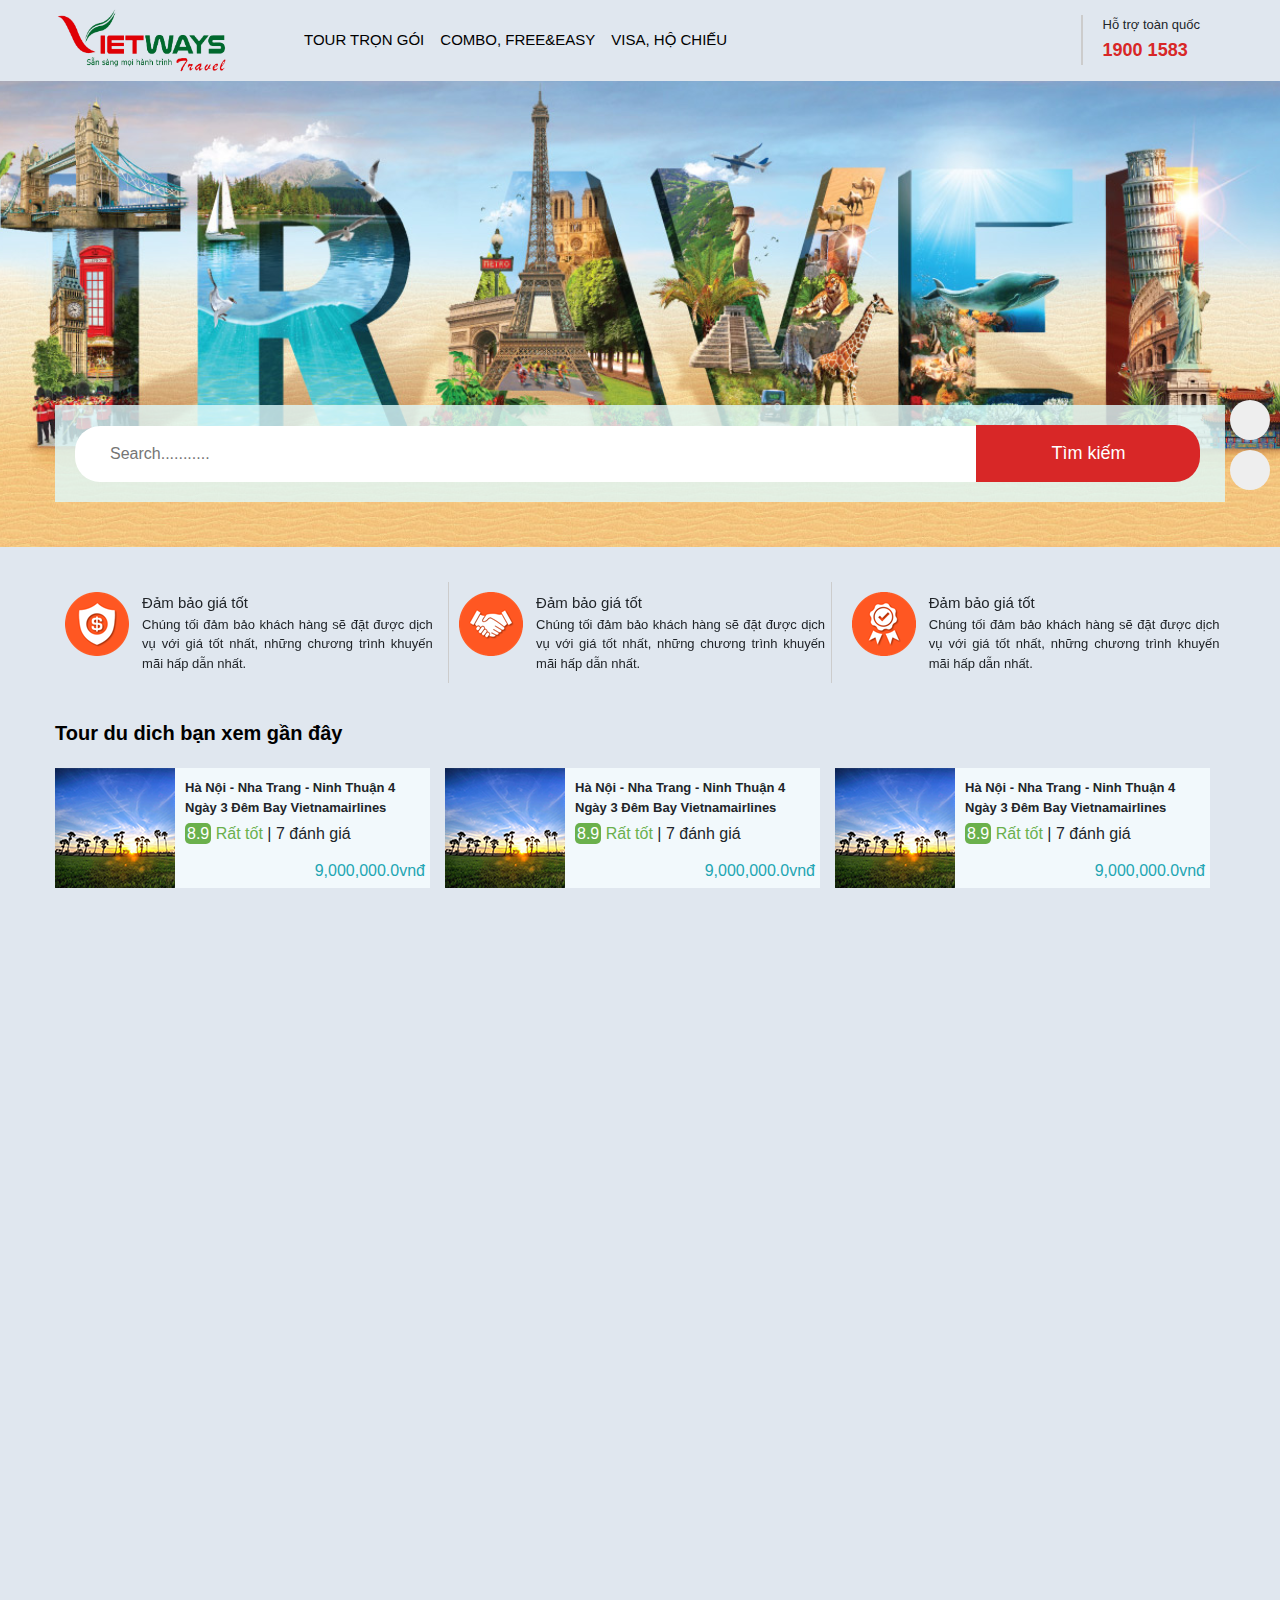
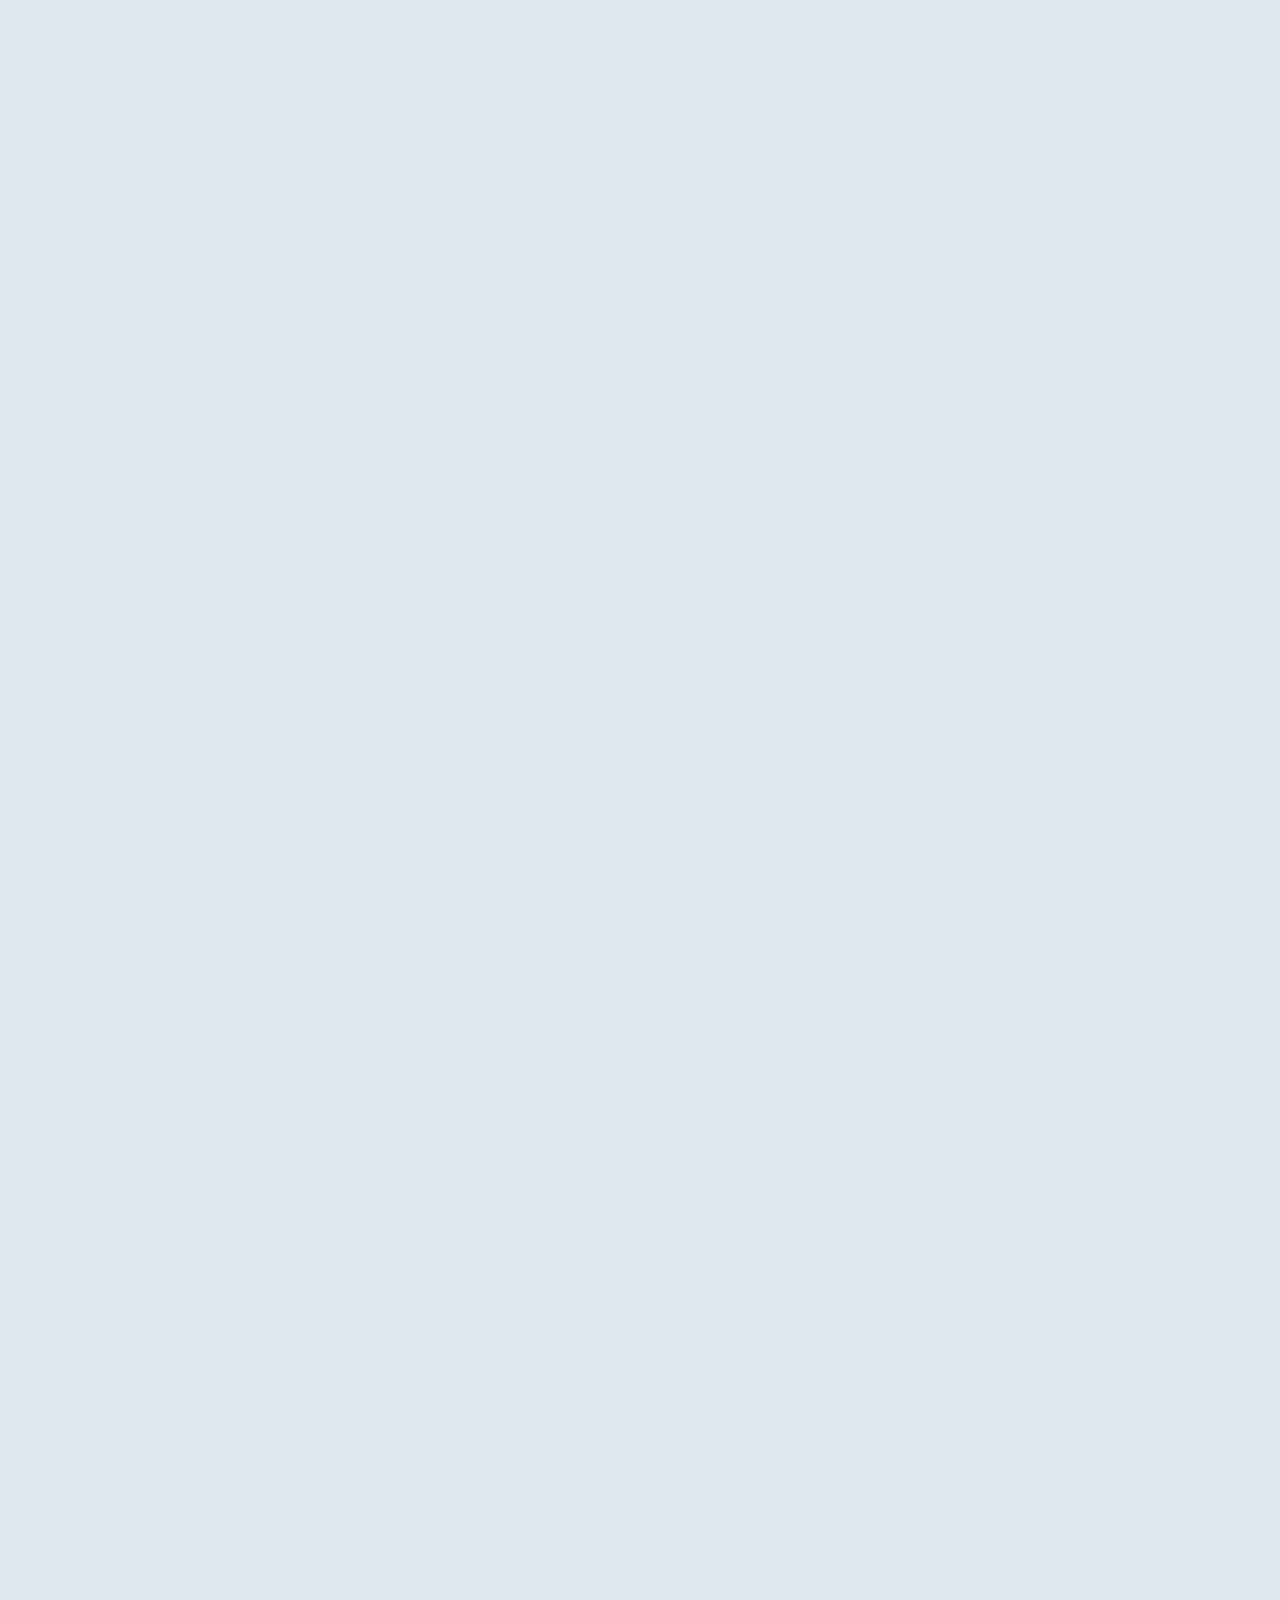
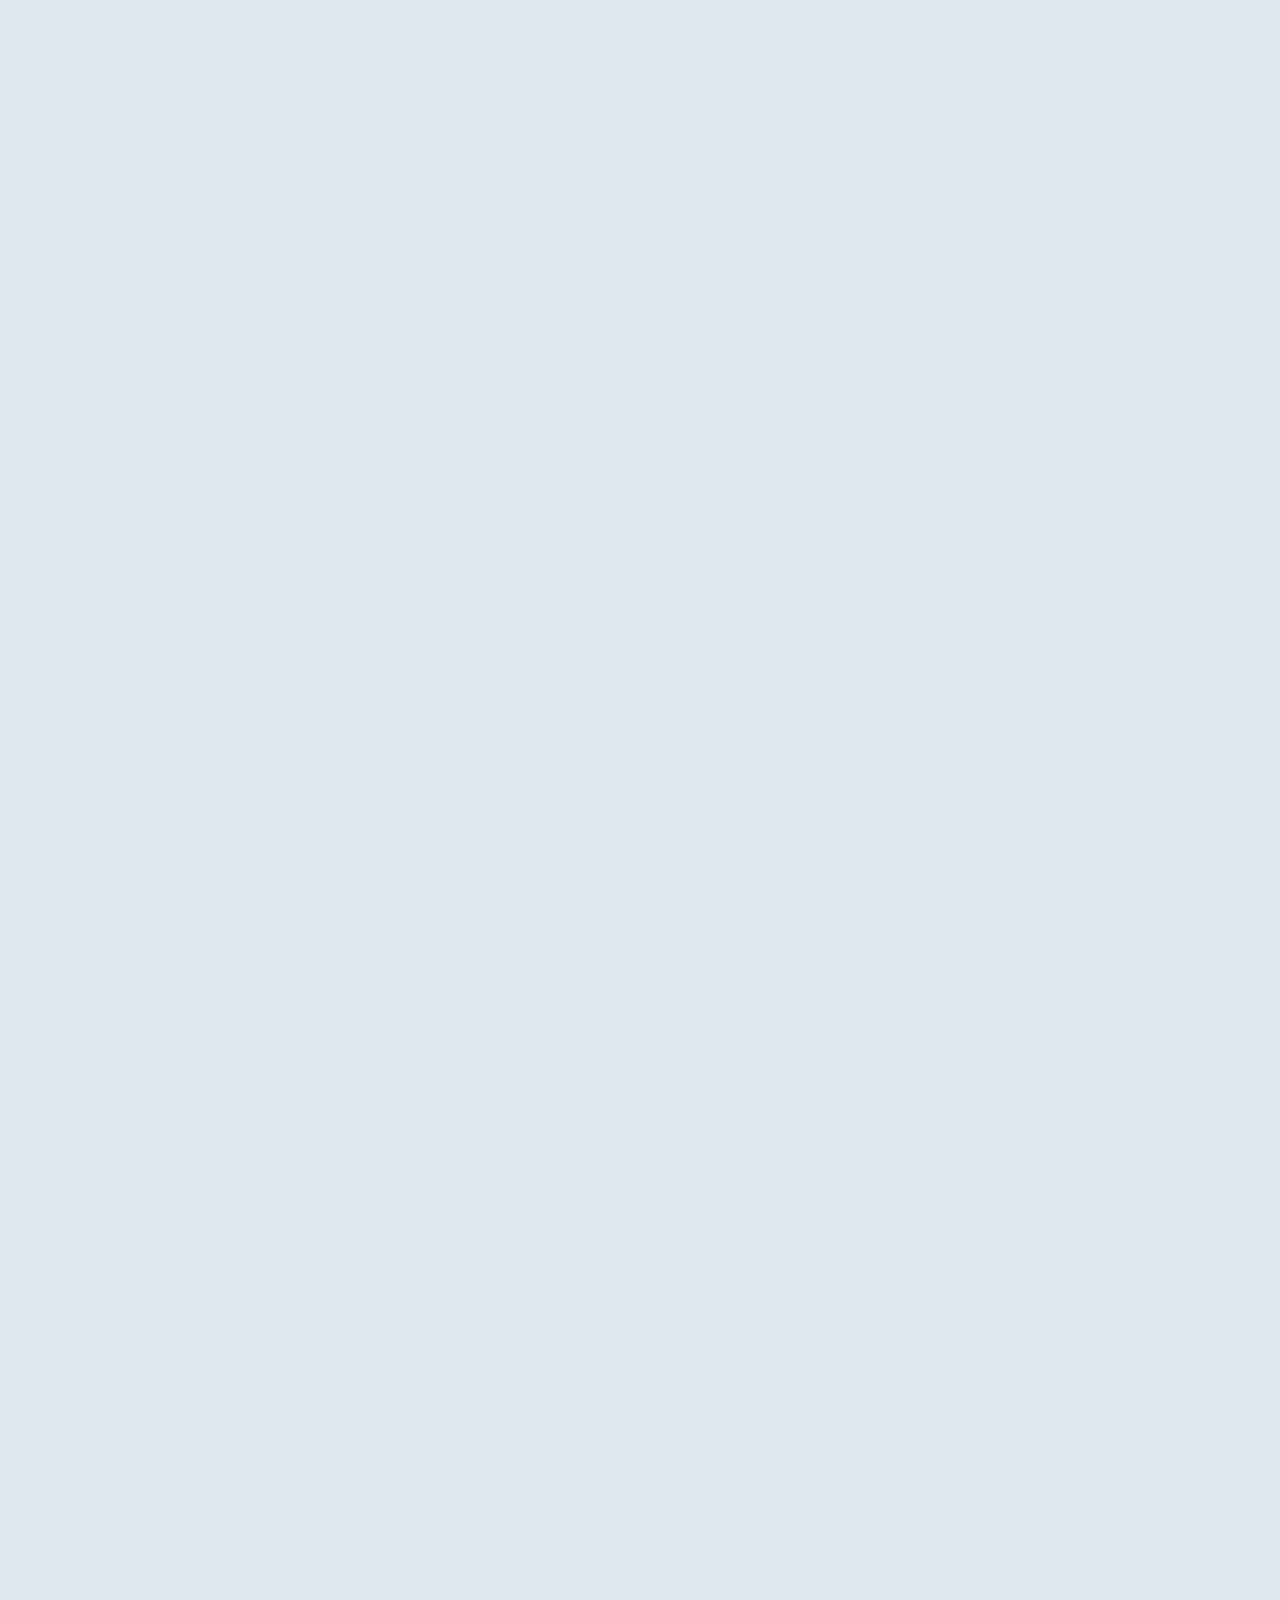
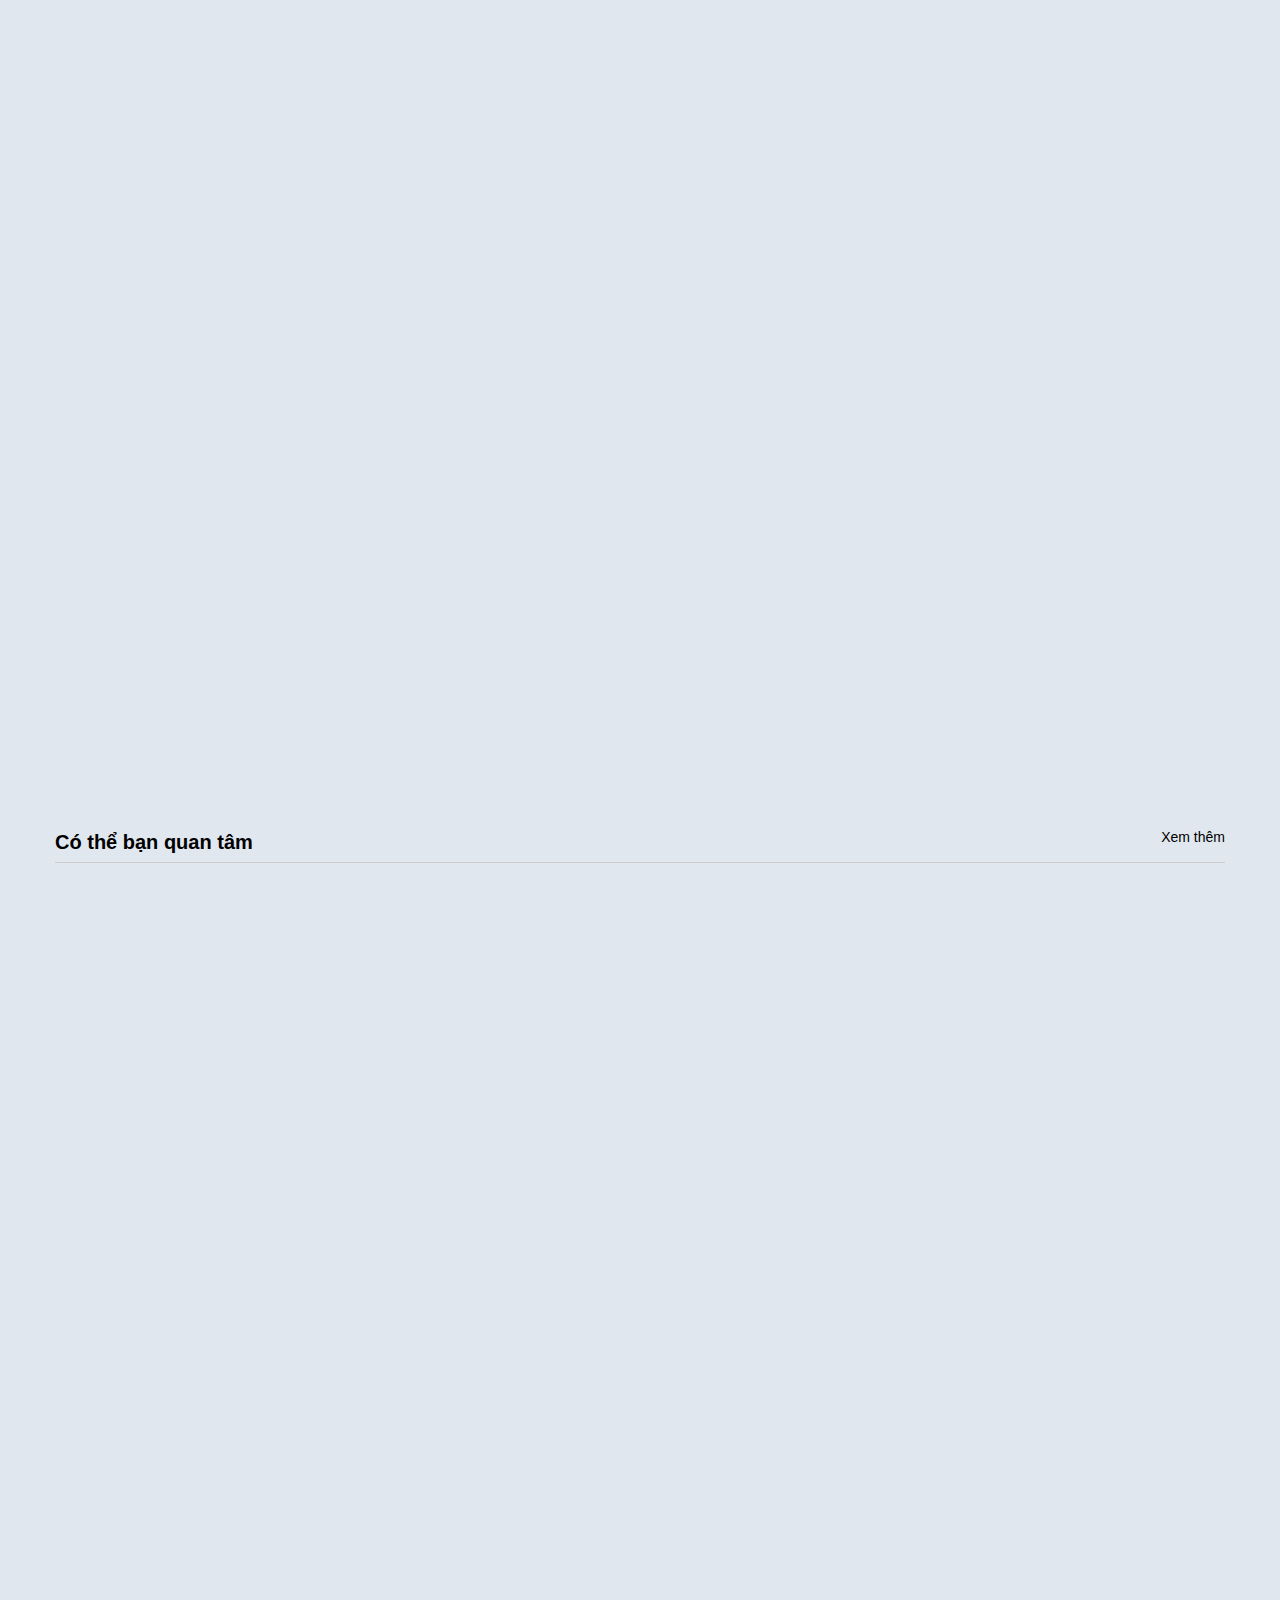
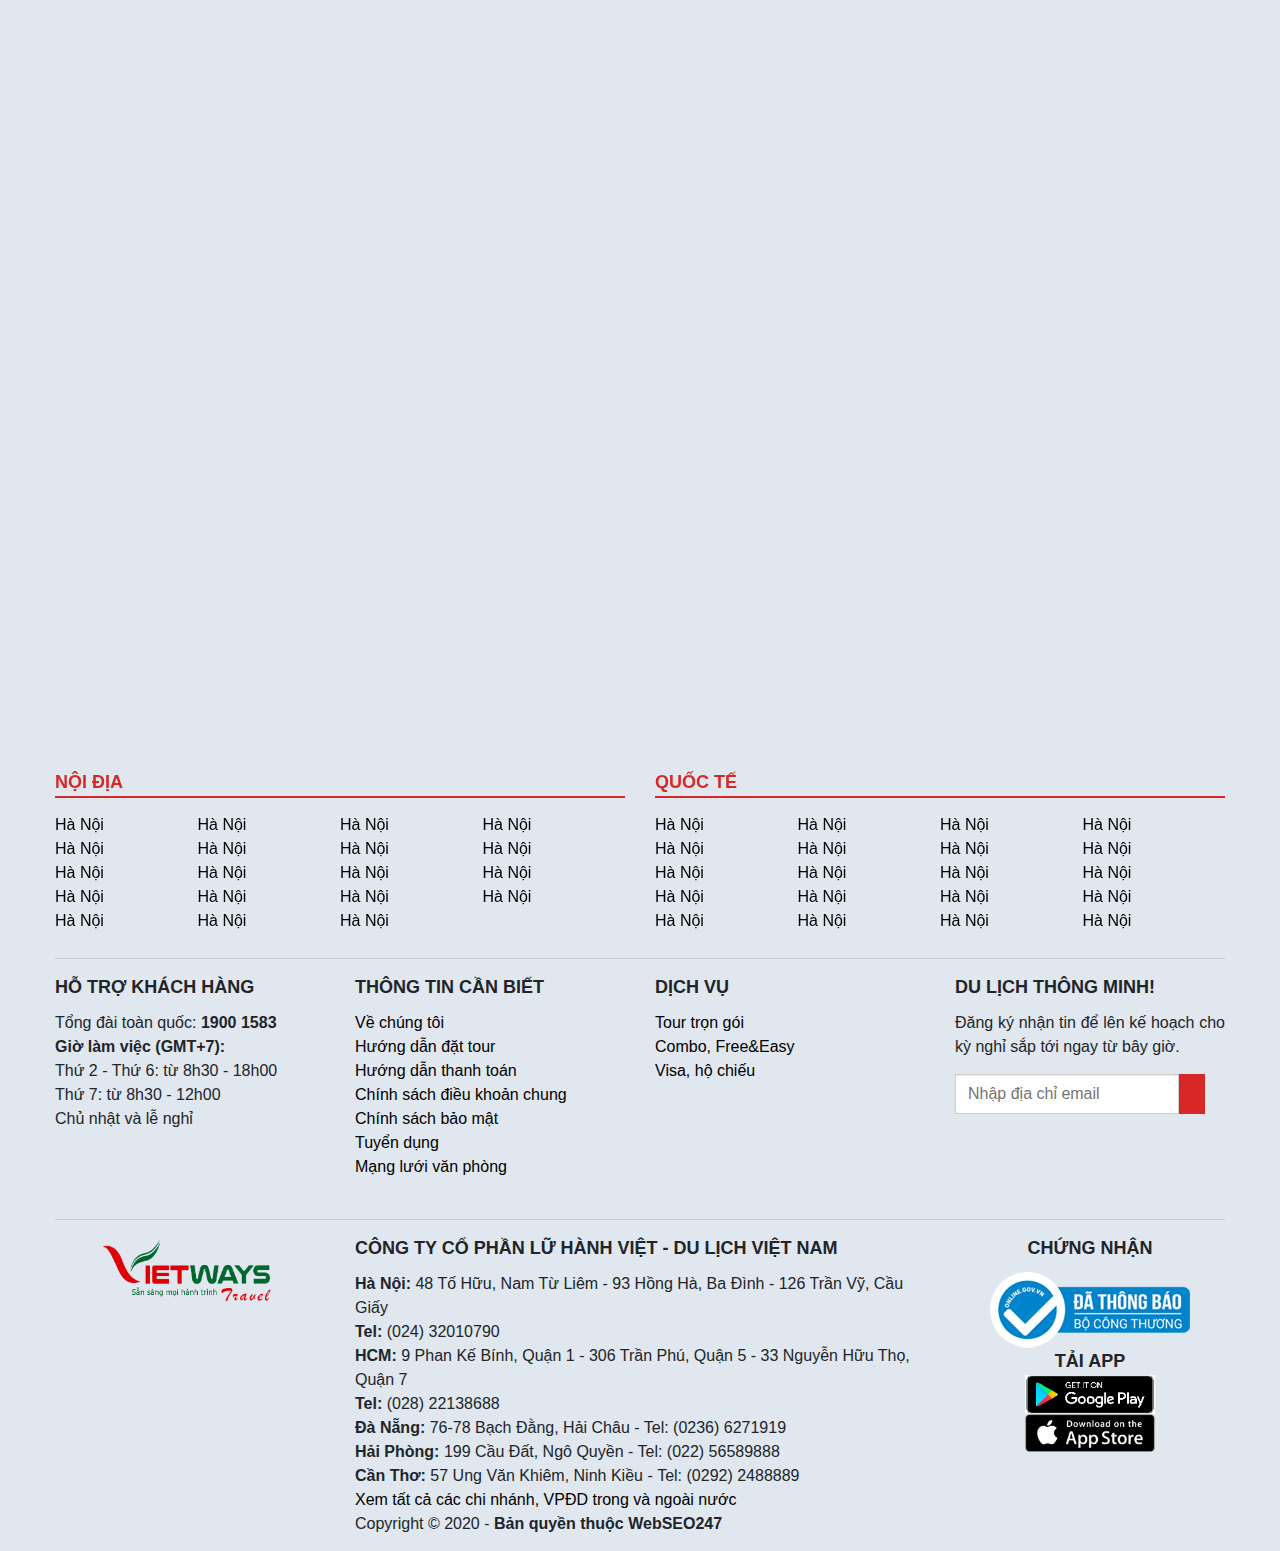
==== commit df03d568: "add" ====
--- a/index.html
+++ b/index.html
@@ -114,37 +114,45 @@
         <div class="pageHome">
             <div class="container">
                 <div class="box-1">
-                    <div class="row">
-                        <div class="col-lg-4 col-md-4 col-sm-12 item row">
-                            <div class="iconBox col-lg-2 col-md-12 col-sm-12">
-                                <img src="public/images/icon-1.png" alt="">
-                            </div>
-                            <div class="txtContent col-lg-9 col-md-12 col-sm-12">
-                                <div class="txtBoxName"><b>Đảm bảo giá tốt</b></div>
-                                <div class="description">
-                                    Chúng tối đảm bảo khách hàng sẽ đặt được dịch vụ với giá tốt nhất, những chương trình khuyến mãi hấp dẫn nhất.
-                                </div>
-                            </div>
-                        </div>
-                        <div class="col-lg-4 col-md-4 col-sm-12 item row">
-                            <div class="iconBox col-lg-2 col-md-12 col-sm-12">
-                                <img src="public/images/icon-2.png" alt="">
-                            </div>
-                            <div class="txtContent col-lg-9 col-md-12 col-sm-12">
-                                <div class="txtBoxName"><b>Đảm bảo giá tốt</b></div>
-                                <div class="description">
-                                    Chúng tối đảm bảo khách hàng sẽ đặt được dịch vụ với giá tốt nhất, những chương trình khuyến mãi hấp dẫn nhất.
-                                </div>
-                            </div>
-                        </div>
-                        <div class="col-lg-4 col-md-4 col-sm-12 item row">
-                            <div class="iconBox col-lg-2 col-md-12 col-sm-12">
-                                <img src="public/images/icon-3.png" alt="">
-                            </div>
-                            <div class="txtContent col-lg-9 col-md-12 col-sm-12">
-                                <div class="txtBoxName"><b>Đảm bảo giá tốt</b></div>
-                                <div class="description">
-                                    Chúng tối đảm bảo khách hàng sẽ đặt được dịch vụ với giá tốt nhất, những chương trình khuyến mãi hấp dẫn nhất.
+                    <div class="swiper-container swiperEvaluate">
+                        <div class="swiper-wrapper">
+                            <div class="swiper-slide">
+                                <div class="item">
+                                    <div class="iconBox boxCol2">
+                                        <img src="public/images/icon-1.png" alt="">
+                                    </div>
+                                    <div class="txtContent boxCol10">
+                                        <div class="txtBoxName">Đảm bảo giá tốt</div>
+                                        <div class="description">
+                                            Chúng tối đảm bảo khách hàng sẽ đặt được dịch vụ với giá tốt nhất, những chương trình khuyến mãi hấp dẫn nhất.
+                                        </div>
+                                    </div>
+                                </div>
+                            </div>
+                            <div class="swiper-slide">
+                                <div class="item">
+                                    <div class="iconBox boxCol2">
+                                        <img src="public/images/icon-2.png" alt="">
+                                    </div>
+                                    <div class="txtContent boxCol10">
+                                        <div class="txtBoxName">Đảm bảo giá tốt</div>
+                                        <div class="description">
+                                            Chúng tối đảm bảo khách hàng sẽ đặt được dịch vụ với giá tốt nhất, những chương trình khuyến mãi hấp dẫn nhất.
+                                        </div>
+                                    </div>
+                                </div>
+                            </div>
+                            <div class="swiper-slide">
+                                <div class="item">
+                                    <div class="iconBox boxCol2">
+                                        <img src="public/images/icon-3.png" alt="">
+                                    </div>
+                                    <div class="txtContent boxCol10">
+                                        <div class="txtBoxName">Đảm bảo giá tốt</div>
+                                        <div class="description">
+                                            Chúng tối đảm bảo khách hàng sẽ đặt được dịch vụ với giá tốt nhất, những chương trình khuyến mãi hấp dẫn nhất.
+                                        </div>
+                                    </div>
                                 </div>
                             </div>
                         </div>
@@ -388,7 +396,7 @@
                                         <div class="box-content">
                                             <div class="box-price priceFormat" data-value="6290000">6,290,000 đ</div>
                                             <div class="textDescBox"><strong>Khởi hành:</strong> Hà Nội</div>
-                                            <div class="textDescBox"><strong>Điểm Đến::</strong> Phú Quốc</div>
+
                                             <div class="textDescBox"><strong>Thời gian::</strong> 4 Ngày</div>
                                             <div class="textDescBox"><strong>Ngày đi:</strong> Tháng 5,6,7,8,9/2020</div>
                                             <div class="box-right">
@@ -419,7 +427,7 @@
                                         <div class="box-content">
                                             <div class="box-price priceFormat" data-value="6290000">6,290,000 đ</div>
                                             <div class="textDescBox"><strong>Khởi hành:</strong> Hà Nội</div>
-                                            <div class="textDescBox"><strong>Điểm Đến::</strong> Phú Quốc</div>
+
                                             <div class="textDescBox"><strong>Thời gian::</strong> 4 Ngày</div>
                                             <div class="textDescBox"><strong>Ngày đi:</strong> Tháng 5,6,7,8,9/2020</div>
                                             <div class="box-right">
@@ -447,7 +455,7 @@
                                         <div class="box-content">
                                             <div class="box-price priceFormat" data-value="6290000">6,290,000 đ</div>
                                             <div class="textDescBox"><strong>Khởi hành:</strong> Hà Nội</div>
-                                            <div class="textDescBox"><strong>Điểm Đến::</strong> Phú Quốc</div>
+
                                             <div class="textDescBox"><strong>Thời gian::</strong> 4 Ngày</div>
                                             <div class="textDescBox"><strong>Ngày đi:</strong> Tháng 5,6,7,8,9/2020</div>
                                             <div class="box-right">
@@ -475,7 +483,7 @@
                                         <div class="box-content">
                                             <div class="box-price priceFormat" data-value="6290000">6,290,000 đ</div>
                                             <div class="textDescBox"><strong>Khởi hành:</strong> Hà Nội</div>
-                                            <div class="textDescBox"><strong>Điểm Đến::</strong> Phú Quốc</div>
+
                                             <div class="textDescBox"><strong>Thời gian::</strong> 4 Ngày</div>
                                             <div class="textDescBox"><strong>Ngày đi:</strong> Tháng 5,6,7,8,9/2020</div>
                                             <div class="box-right">
@@ -506,7 +514,7 @@
                                         <div class="box-content">
                                             <div class="box-price priceFormat" data-value="6290000">6,290,000 đ</div>
                                             <div class="textDescBox"><strong>Khởi hành:</strong> Hà Nội</div>
-                                            <div class="textDescBox"><strong>Điểm Đến::</strong> Phú Quốc</div>
+
                                             <div class="textDescBox"><strong>Thời gian::</strong> 4 Ngày</div>
                                             <div class="textDescBox"><strong>Ngày đi:</strong> Tháng 5,6,7,8,9/2020</div>
                                             <div class="box-right">
@@ -537,7 +545,7 @@
                                         <div class="box-content">
                                             <div class="box-price priceFormat" data-value="6290000">6,290,000 đ</div>
                                             <div class="textDescBox"><strong>Khởi hành:</strong> Hà Nội</div>
-                                            <div class="textDescBox"><strong>Điểm Đến::</strong> Phú Quốc</div>
+
                                             <div class="textDescBox"><strong>Thời gian::</strong> 4 Ngày</div>
                                             <div class="textDescBox"><strong>Ngày đi:</strong> Tháng 5,6,7,8,9/2020</div>
                                             <div class="box-right">
@@ -568,7 +576,7 @@
                                         <div class="box-content">
                                             <div class="box-price priceFormat" data-value="6290000">6,290,000 đ</div>
                                             <div class="textDescBox"><strong>Khởi hành:</strong> Hà Nội</div>
-                                            <div class="textDescBox"><strong>Điểm Đến::</strong> Phú Quốc</div>
+
                                             <div class="textDescBox"><strong>Thời gian::</strong> 4 Ngày</div>
                                             <div class="textDescBox"><strong>Ngày đi:</strong> Tháng 5,6,7,8,9/2020</div>
                                             <div class="box-right">
@@ -599,7 +607,7 @@
                                         <div class="box-content">
                                             <div class="box-price priceFormat" data-value="6290000">6,290,000 đ</div>
                                             <div class="textDescBox"><strong>Khởi hành:</strong> Hà Nội</div>
-                                            <div class="textDescBox"><strong>Điểm Đến::</strong> Phú Quốc</div>
+
                                             <div class="textDescBox"><strong>Thời gian::</strong> 4 Ngày</div>
                                             <div class="textDescBox"><strong>Ngày đi:</strong> Tháng 5,6,7,8,9/2020</div>
                                             <div class="box-right">
@@ -648,7 +656,7 @@
                                         <div class="box-content">
                                             <div class="box-price priceFormat" data-value="6290000">6,290,000 đ</div>
                                             <div class="textDescBox"><strong>Khởi hành:</strong> Hà Nội</div>
-                                            <div class="textDescBox"><strong>Điểm Đến::</strong> Phú Quốc</div>
+
                                             <div class="textDescBox"><strong>Thời gian::</strong> 4 Ngày</div>
                                             <div class="textDescBox"><strong>Ngày đi:</strong> Tháng 5,6,7,8,9/2020</div>
                                             <div class="box-right">
@@ -679,7 +687,7 @@
                                         <div class="box-content">
                                             <div class="box-price priceFormat" data-value="6290000">6,290,000 đ</div>
                                             <div class="textDescBox"><strong>Khởi hành:</strong> Hà Nội</div>
-                                            <div class="textDescBox"><strong>Điểm Đến::</strong> Phú Quốc</div>
+
                                             <div class="textDescBox"><strong>Thời gian::</strong> 4 Ngày</div>
                                             <div class="textDescBox"><strong>Ngày đi:</strong> Tháng 5,6,7,8,9/2020</div>
                                             <div class="box-right">
@@ -707,7 +715,7 @@
                                         <div class="box-content">
                                             <div class="box-price priceFormat" data-value="6290000">6,290,000 đ</div>
                                             <div class="textDescBox"><strong>Khởi hành:</strong> Hà Nội</div>
-                                            <div class="textDescBox"><strong>Điểm Đến::</strong> Phú Quốc</div>
+
                                             <div class="textDescBox"><strong>Thời gian::</strong> 4 Ngày</div>
                                             <div class="textDescBox"><strong>Ngày đi:</strong> Tháng 5,6,7,8,9/2020</div>
                                             <div class="box-right">
@@ -735,7 +743,7 @@
                                         <div class="box-content">
                                             <div class="box-price priceFormat" data-value="6290000">6,290,000 đ</div>
                                             <div class="textDescBox"><strong>Khởi hành:</strong> Hà Nội</div>
-                                            <div class="textDescBox"><strong>Điểm Đến::</strong> Phú Quốc</div>
+
                                             <div class="textDescBox"><strong>Thời gian::</strong> 4 Ngày</div>
                                             <div class="textDescBox"><strong>Ngày đi:</strong> Tháng 5,6,7,8,9/2020</div>
                                             <div class="box-right">
@@ -766,7 +774,7 @@
                                         <div class="box-content">
                                             <div class="box-price priceFormat" data-value="6290000">6,290,000 đ</div>
                                             <div class="textDescBox"><strong>Khởi hành:</strong> Hà Nội</div>
-                                            <div class="textDescBox"><strong>Điểm Đến::</strong> Phú Quốc</div>
+
                                             <div class="textDescBox"><strong>Thời gian::</strong> 4 Ngày</div>
                                             <div class="textDescBox"><strong>Ngày đi:</strong> Tháng 5,6,7,8,9/2020</div>
                                             <div class="box-right">
@@ -797,7 +805,7 @@
                                         <div class="box-content">
                                             <div class="box-price priceFormat" data-value="6290000">6,290,000 đ</div>
                                             <div class="textDescBox"><strong>Khởi hành:</strong> Hà Nội</div>
-                                            <div class="textDescBox"><strong>Điểm Đến::</strong> Phú Quốc</div>
+
                                             <div class="textDescBox"><strong>Thời gian::</strong> 4 Ngày</div>
                                             <div class="textDescBox"><strong>Ngày đi:</strong> Tháng 5,6,7,8,9/2020</div>
                                             <div class="box-right">
@@ -828,7 +836,7 @@
                                         <div class="box-content">
                                             <div class="box-price priceFormat" data-value="6290000">6,290,000 đ</div>
                                             <div class="textDescBox"><strong>Khởi hành:</strong> Hà Nội</div>
-                                            <div class="textDescBox"><strong>Điểm Đến::</strong> Phú Quốc</div>
+
                                             <div class="textDescBox"><strong>Thời gian::</strong> 4 Ngày</div>
                                             <div class="textDescBox"><strong>Ngày đi:</strong> Tháng 5,6,7,8,9/2020</div>
                                             <div class="box-right">
@@ -859,7 +867,7 @@
                                         <div class="box-content">
                                             <div class="box-price priceFormat" data-value="6290000">6,290,000 đ</div>
                                             <div class="textDescBox"><strong>Khởi hành:</strong> Hà Nội</div>
-                                            <div class="textDescBox"><strong>Điểm Đến::</strong> Phú Quốc</div>
+
                                             <div class="textDescBox"><strong>Thời gian::</strong> 4 Ngày</div>
                                             <div class="textDescBox"><strong>Ngày đi:</strong> Tháng 5,6,7,8,9/2020</div>
                                             <div class="box-right">
@@ -909,7 +917,7 @@
                                         <div class="box-content">
                                             <div class="box-price priceFormat" data-value="6290000">6,290,000 đ</div>
                                             <div class="textDescBox"><strong>Khởi hành:</strong> Hà Nội</div>
-                                            <div class="textDescBox"><strong>Điểm Đến::</strong> Phú Quốc</div>
+
                                             <div class="textDescBox"><strong>Thời gian::</strong> 4 Ngày</div>
                                             <div class="textDescBox"><strong>Ngày đi:</strong> Tháng 5,6,7,8,9/2020</div>
                                             <div class="box-right">
@@ -940,7 +948,7 @@
                                         <div class="box-content">
                                             <div class="box-price priceFormat" data-value="6290000">6,290,000 đ</div>
                                             <div class="textDescBox"><strong>Khởi hành:</strong> Hà Nội</div>
-                                            <div class="textDescBox"><strong>Điểm Đến::</strong> Phú Quốc</div>
+
                                             <div class="textDescBox"><strong>Thời gian::</strong> 4 Ngày</div>
                                             <div class="textDescBox"><strong>Ngày đi:</strong> Tháng 5,6,7,8,9/2020</div>
                                             <div class="box-right">
@@ -968,7 +976,7 @@
                                         <div class="box-content">
                                             <div class="box-price priceFormat" data-value="6290000">6,290,000 đ</div>
                                             <div class="textDescBox"><strong>Khởi hành:</strong> Hà Nội</div>
-                                            <div class="textDescBox"><strong>Điểm Đến::</strong> Phú Quốc</div>
+
                                             <div class="textDescBox"><strong>Thời gian::</strong> 4 Ngày</div>
                                             <div class="textDescBox"><strong>Ngày đi:</strong> Tháng 5,6,7,8,9/2020</div>
                                             <div class="box-right">
@@ -996,7 +1004,7 @@
                                         <div class="box-content">
                                             <div class="box-price priceFormat" data-value="6290000">6,290,000 đ</div>
                                             <div class="textDescBox"><strong>Khởi hành:</strong> Hà Nội</div>
-                                            <div class="textDescBox"><strong>Điểm Đến::</strong> Phú Quốc</div>
+
                                             <div class="textDescBox"><strong>Thời gian::</strong> 4 Ngày</div>
                                             <div class="textDescBox"><strong>Ngày đi:</strong> Tháng 5,6,7,8,9/2020</div>
                                             <div class="box-right">
@@ -1027,7 +1035,7 @@
                                         <div class="box-content">
                                             <div class="box-price priceFormat" data-value="6290000">6,290,000 đ</div>
                                             <div class="textDescBox"><strong>Khởi hành:</strong> Hà Nội</div>
-                                            <div class="textDescBox"><strong>Điểm Đến::</strong> Phú Quốc</div>
+
                                             <div class="textDescBox"><strong>Thời gian::</strong> 4 Ngày</div>
                                             <div class="textDescBox"><strong>Ngày đi:</strong> Tháng 5,6,7,8,9/2020</div>
                                             <div class="box-right">
@@ -1058,7 +1066,7 @@
                                         <div class="box-content">
                                             <div class="box-price priceFormat" data-value="6290000">6,290,000 đ</div>
                                             <div class="textDescBox"><strong>Khởi hành:</strong> Hà Nội</div>
-                                            <div class="textDescBox"><strong>Điểm Đến::</strong> Phú Quốc</div>
+
                                             <div class="textDescBox"><strong>Thời gian::</strong> 4 Ngày</div>
                                             <div class="textDescBox"><strong>Ngày đi:</strong> Tháng 5,6,7,8,9/2020</div>
                                             <div class="box-right">
@@ -1089,7 +1097,7 @@
                                         <div class="box-content">
                                             <div class="box-price priceFormat" data-value="6290000">6,290,000 đ</div>
                                             <div class="textDescBox"><strong>Khởi hành:</strong> Hà Nội</div>
-                                            <div class="textDescBox"><strong>Điểm Đến::</strong> Phú Quốc</div>
+
                                             <div class="textDescBox"><strong>Thời gian::</strong> 4 Ngày</div>
                                             <div class="textDescBox"><strong>Ngày đi:</strong> Tháng 5,6,7,8,9/2020</div>
                                             <div class="box-right">
@@ -1120,7 +1128,7 @@
                                         <div class="box-content">
                                             <div class="box-price priceFormat" data-value="6290000">6,290,000 đ</div>
                                             <div class="textDescBox"><strong>Khởi hành:</strong> Hà Nội</div>
-                                            <div class="textDescBox"><strong>Điểm Đến::</strong> Phú Quốc</div>
+
                                             <div class="textDescBox"><strong>Thời gian::</strong> 4 Ngày</div>
                                             <div class="textDescBox"><strong>Ngày đi:</strong> Tháng 5,6,7,8,9/2020</div>
                                             <div class="box-right">
@@ -1170,7 +1178,7 @@
                                         <div class="box-content">
                                             <div class="box-price priceFormat" data-value="6290000">6,290,000 đ</div>
                                             <div class="textDescBox"><strong>Khởi hành:</strong> Hà Nội</div>
-                                            <div class="textDescBox"><strong>Điểm Đến::</strong> Phú Quốc</div>
+
                                             <div class="textDescBox"><strong>Thời gian::</strong> 4 Ngày</div>
                                             <div class="textDescBox"><strong>Ngày đi:</strong> Tháng 5,6,7,8,9/2020</div>
                                             <div class="box-right">
@@ -1201,7 +1209,7 @@
                                         <div class="box-content">
                                             <div class="box-price priceFormat" data-value="6290000">6,290,000 đ</div>
                                             <div class="textDescBox"><strong>Khởi hành:</strong> Hà Nội</div>
-                                            <div class="textDescBox"><strong>Điểm Đến::</strong> Phú Quốc</div>
+
                                             <div class="textDescBox"><strong>Thời gian::</strong> 4 Ngày</div>
                                             <div class="textDescBox"><strong>Ngày đi:</strong> Tháng 5,6,7,8,9/2020</div>
                                             <div class="box-right">
@@ -1229,7 +1237,7 @@
                                         <div class="box-content">
                                             <div class="box-price priceFormat" data-value="6290000">6,290,000 đ</div>
                                             <div class="textDescBox"><strong>Khởi hành:</strong> Hà Nội</div>
-                                            <div class="textDescBox"><strong>Điểm Đến::</strong> Phú Quốc</div>
+
                                             <div class="textDescBox"><strong>Thời gian::</strong> 4 Ngày</div>
                                             <div class="textDescBox"><strong>Ngày đi:</strong> Tháng 5,6,7,8,9/2020</div>
                                             <div class="box-right">
@@ -1257,7 +1265,7 @@
                                         <div class="box-content">
                                             <div class="box-price priceFormat" data-value="6290000">6,290,000 đ</div>
                                             <div class="textDescBox"><strong>Khởi hành:</strong> Hà Nội</div>
-                                            <div class="textDescBox"><strong>Điểm Đến::</strong> Phú Quốc</div>
+
                                             <div class="textDescBox"><strong>Thời gian::</strong> 4 Ngày</div>
                                             <div class="textDescBox"><strong>Ngày đi:</strong> Tháng 5,6,7,8,9/2020</div>
                                             <div class="box-right">
@@ -1288,7 +1296,7 @@
                                         <div class="box-content">
                                             <div class="box-price priceFormat" data-value="6290000">6,290,000 đ</div>
                                             <div class="textDescBox"><strong>Khởi hành:</strong> Hà Nội</div>
-                                            <div class="textDescBox"><strong>Điểm Đến::</strong> Phú Quốc</div>
+
                                             <div class="textDescBox"><strong>Thời gian::</strong> 4 Ngày</div>
                                             <div class="textDescBox"><strong>Ngày đi:</strong> Tháng 5,6,7,8,9/2020</div>
                                             <div class="box-right">
@@ -1319,7 +1327,7 @@
                                         <div class="box-content">
                                             <div class="box-price priceFormat" data-value="6290000">6,290,000 đ</div>
                                             <div class="textDescBox"><strong>Khởi hành:</strong> Hà Nội</div>
-                                            <div class="textDescBox"><strong>Điểm Đến::</strong> Phú Quốc</div>
+
                                             <div class="textDescBox"><strong>Thời gian::</strong> 4 Ngày</div>
                                             <div class="textDescBox"><strong>Ngày đi:</strong> Tháng 5,6,7,8,9/2020</div>
                                             <div class="box-right">
@@ -1350,7 +1358,7 @@
                                         <div class="box-content">
                                             <div class="box-price priceFormat" data-value="6290000">6,290,000 đ</div>
                                             <div class="textDescBox"><strong>Khởi hành:</strong> Hà Nội</div>
-                                            <div class="textDescBox"><strong>Điểm Đến::</strong> Phú Quốc</div>
+
                                             <div class="textDescBox"><strong>Thời gian::</strong> 4 Ngày</div>
                                             <div class="textDescBox"><strong>Ngày đi:</strong> Tháng 5,6,7,8,9/2020</div>
                                             <div class="box-right">
@@ -1381,7 +1389,7 @@
                                         <div class="box-content">
                                             <div class="box-price priceFormat" data-value="6290000">6,290,000 đ</div>
                                             <div class="textDescBox"><strong>Khởi hành:</strong> Hà Nội</div>
-                                            <div class="textDescBox"><strong>Điểm Đến::</strong> Phú Quốc</div>
+
                                             <div class="textDescBox"><strong>Thời gian::</strong> 4 Ngày</div>
                                             <div class="textDescBox"><strong>Ngày đi:</strong> Tháng 5,6,7,8,9/2020</div>
                                             <div class="box-right">
@@ -1431,7 +1439,7 @@
                                         <div class="box-content">
                                             <div class="box-price priceFormat" data-value="6290000">6,290,000 đ</div>
                                             <div class="textDescBox"><strong>Khởi hành:</strong> Hà Nội</div>
-                                            <div class="textDescBox"><strong>Điểm Đến::</strong> Phú Quốc</div>
+
                                             <div class="textDescBox"><strong>Thời gian::</strong> 4 Ngày</div>
                                             <div class="textDescBox"><strong>Ngày đi:</strong> Tháng 5,6,7,8,9/2020</div>
                                             <div class="box-right">
@@ -1462,7 +1470,7 @@
                                         <div class="box-content">
                                             <div class="box-price priceFormat" data-value="6290000">6,290,000 đ</div>
                                             <div class="textDescBox"><strong>Khởi hành:</strong> Hà Nội</div>
-                                            <div class="textDescBox"><strong>Điểm Đến::</strong> Phú Quốc</div>
+
                                             <div class="textDescBox"><strong>Thời gian::</strong> 4 Ngày</div>
                                             <div class="textDescBox"><strong>Ngày đi:</strong> Tháng 5,6,7,8,9/2020</div>
                                             <div class="box-right">
@@ -1490,7 +1498,7 @@
                                         <div class="box-content">
                                             <div class="box-price priceFormat" data-value="6290000">6,290,000 đ</div>
                                             <div class="textDescBox"><strong>Khởi hành:</strong> Hà Nội</div>
-                                            <div class="textDescBox"><strong>Điểm Đến::</strong> Phú Quốc</div>
+
                                             <div class="textDescBox"><strong>Thời gian::</strong> 4 Ngày</div>
                                             <div class="textDescBox"><strong>Ngày đi:</strong> Tháng 5,6,7,8,9/2020</div>
                                             <div class="box-right">
@@ -1518,7 +1526,7 @@
                                         <div class="box-content">
                                             <div class="box-price priceFormat" data-value="6290000">6,290,000 đ</div>
                                             <div class="textDescBox"><strong>Khởi hành:</strong> Hà Nội</div>
-                                            <div class="textDescBox"><strong>Điểm Đến::</strong> Phú Quốc</div>
+
                                             <div class="textDescBox"><strong>Thời gian::</strong> 4 Ngày</div>
                                             <div class="textDescBox"><strong>Ngày đi:</strong> Tháng 5,6,7,8,9/2020</div>
                                             <div class="box-right">
@@ -1549,7 +1557,7 @@
                                         <div class="box-content">
                                             <div class="box-price priceFormat" data-value="6290000">6,290,000 đ</div>
                                             <div class="textDescBox"><strong>Khởi hành:</strong> Hà Nội</div>
-                                            <div class="textDescBox"><strong>Điểm Đến::</strong> Phú Quốc</div>
+
                                             <div class="textDescBox"><strong>Thời gian::</strong> 4 Ngày</div>
                                             <div class="textDescBox"><strong>Ngày đi:</strong> Tháng 5,6,7,8,9/2020</div>
                                             <div class="box-right">
@@ -1580,7 +1588,7 @@
                                         <div class="box-content">
                                             <div class="box-price priceFormat" data-value="6290000">6,290,000 đ</div>
                                             <div class="textDescBox"><strong>Khởi hành:</strong> Hà Nội</div>
-                                            <div class="textDescBox"><strong>Điểm Đến::</strong> Phú Quốc</div>
+
                                             <div class="textDescBox"><strong>Thời gian::</strong> 4 Ngày</div>
                                             <div class="textDescBox"><strong>Ngày đi:</strong> Tháng 5,6,7,8,9/2020</div>
                                             <div class="box-right">
@@ -1611,7 +1619,7 @@
                                         <div class="box-content">
                                             <div class="box-price priceFormat" data-value="6290000">6,290,000 đ</div>
                                             <div class="textDescBox"><strong>Khởi hành:</strong> Hà Nội</div>
-                                            <div class="textDescBox"><strong>Điểm Đến::</strong> Phú Quốc</div>
+
                                             <div class="textDescBox"><strong>Thời gian::</strong> 4 Ngày</div>
                                             <div class="textDescBox"><strong>Ngày đi:</strong> Tháng 5,6,7,8,9/2020</div>
                                             <div class="box-right">
@@ -1642,7 +1650,7 @@
                                         <div class="box-content">
                                             <div class="box-price priceFormat" data-value="6290000">6,290,000 đ</div>
                                             <div class="textDescBox"><strong>Khởi hành:</strong> Hà Nội</div>
-                                            <div class="textDescBox"><strong>Điểm Đến::</strong> Phú Quốc</div>
+
                                             <div class="textDescBox"><strong>Thời gian::</strong> 4 Ngày</div>
                                             <div class="textDescBox"><strong>Ngày đi:</strong> Tháng 5,6,7,8,9/2020</div>
                                             <div class="box-right">
--- a/public/css/style.css
+++ b/public/css/style.css
@@ -235,37 +235,65 @@
 .pageHome .box-1 {
   margin: 25px 0;
 }
-.pageHome .box-1 .row {
-  margin: 0;
-}
-.pageHome .box-1 .row .item:hover {
+.pageHome .box-1 .swiper-container {
+  width: 100%;
+  height: 100%;
+}
+.pageHome .box-1 .swiper-slide {
+  display: -webkit-box;
+  display: -ms-flexbox;
+  display: -webkit-flex;
+  display: flex;
+  -webkit-box-pack: center;
+  -ms-flex-pack: center;
+  -webkit-justify-content: center;
+  justify-content: center;
+  -webkit-box-align: center;
+  -ms-flex-align: center;
+  -webkit-align-items: center;
+  align-items: center;
+}
+.pageHome .box-1 .item:hover {
   box-shadow: 2px 2px 10px #ccc;
   border-radius: 5px;
 }
-.pageHome .box-1 .row .item {
-  padding: 15px;
+.pageHome .box-1 .item {
+  white-space: nowrap;
+  margin: 10px 0;
+  padding: 10px;
+  width: 100%;
   -webkit-transition: all 0.5s ease;
   -moz-transition: all 0.5s ease;
   -o-transition: all 0.5s ease;
   transition: all 0.5s ease;
 }
-.pageHome .box-1 .row .item .iconBox {
-  display: flex;
-  justify-content: center;
-  align-items: center;
+.pageHome .box-1 .item .iconBox {
   padding: 0;
-}
-.pageHome .box-1 .row .item .iconBox img {
-  width: 100%;
-}
-.pageHome .box-1 .row .item .txtContent .txtBoxName {
-  font-size: 18px;
-}
-.pageHome .box-1 .row .item .txtContent .description {
+  display: inline-block;
+  vertical-align: top;
+  white-space: normal;
+  width: 20%;
+}
+.pageHome .box-1 .item .iconBox img {
+  width: 100%;
+  max-width: 64px;
+}
+.pageHome .box-1 .item .txtContent {
+  display: inline-block;
+  vertical-align: top;
+  white-space: normal;
+  width: 80%;
+}
+.pageHome .box-1 .item .txtContent .txtBoxName {
+  font-size: 15px;
+  font-weight: 500;
+}
+.pageHome .box-1 .item .txtContent .description {
   color: #212529;
+  font-size: 13px;
   text-align: justify;
 }
-.pageHome .box-1 .row .item:nth-child(2) {
+.pageHome .box-1 .swiper-slide:nth-child(2) .item {
   border-left: 1px solid #ccc;
   border-right: 1px solid #ccc;
 }
@@ -2522,8 +2550,9 @@
     display: none;
   }
 
-  .pageHome .box-1 .row .item .iconBox img {
-    width: 50%;
+  .pageHome .box-1 .swiper-slide:nth-child(2) .item {
+    border-left: none;
+    border-right: none;
   }
   .pageHome .box-3 .boxContent .swiper-slide-active {
     padding-left: 10px;
@@ -2683,10 +2712,6 @@
     font-size: 13px;
   }
 
-  .pageHome .box-1 .row .item:nth-child(2) {
-    border-left: none;
-    border-right: none;
-  }
   .pageHome .box-2 .boxContent .item {
     margin-bottom: 10px;
     padding: 0;
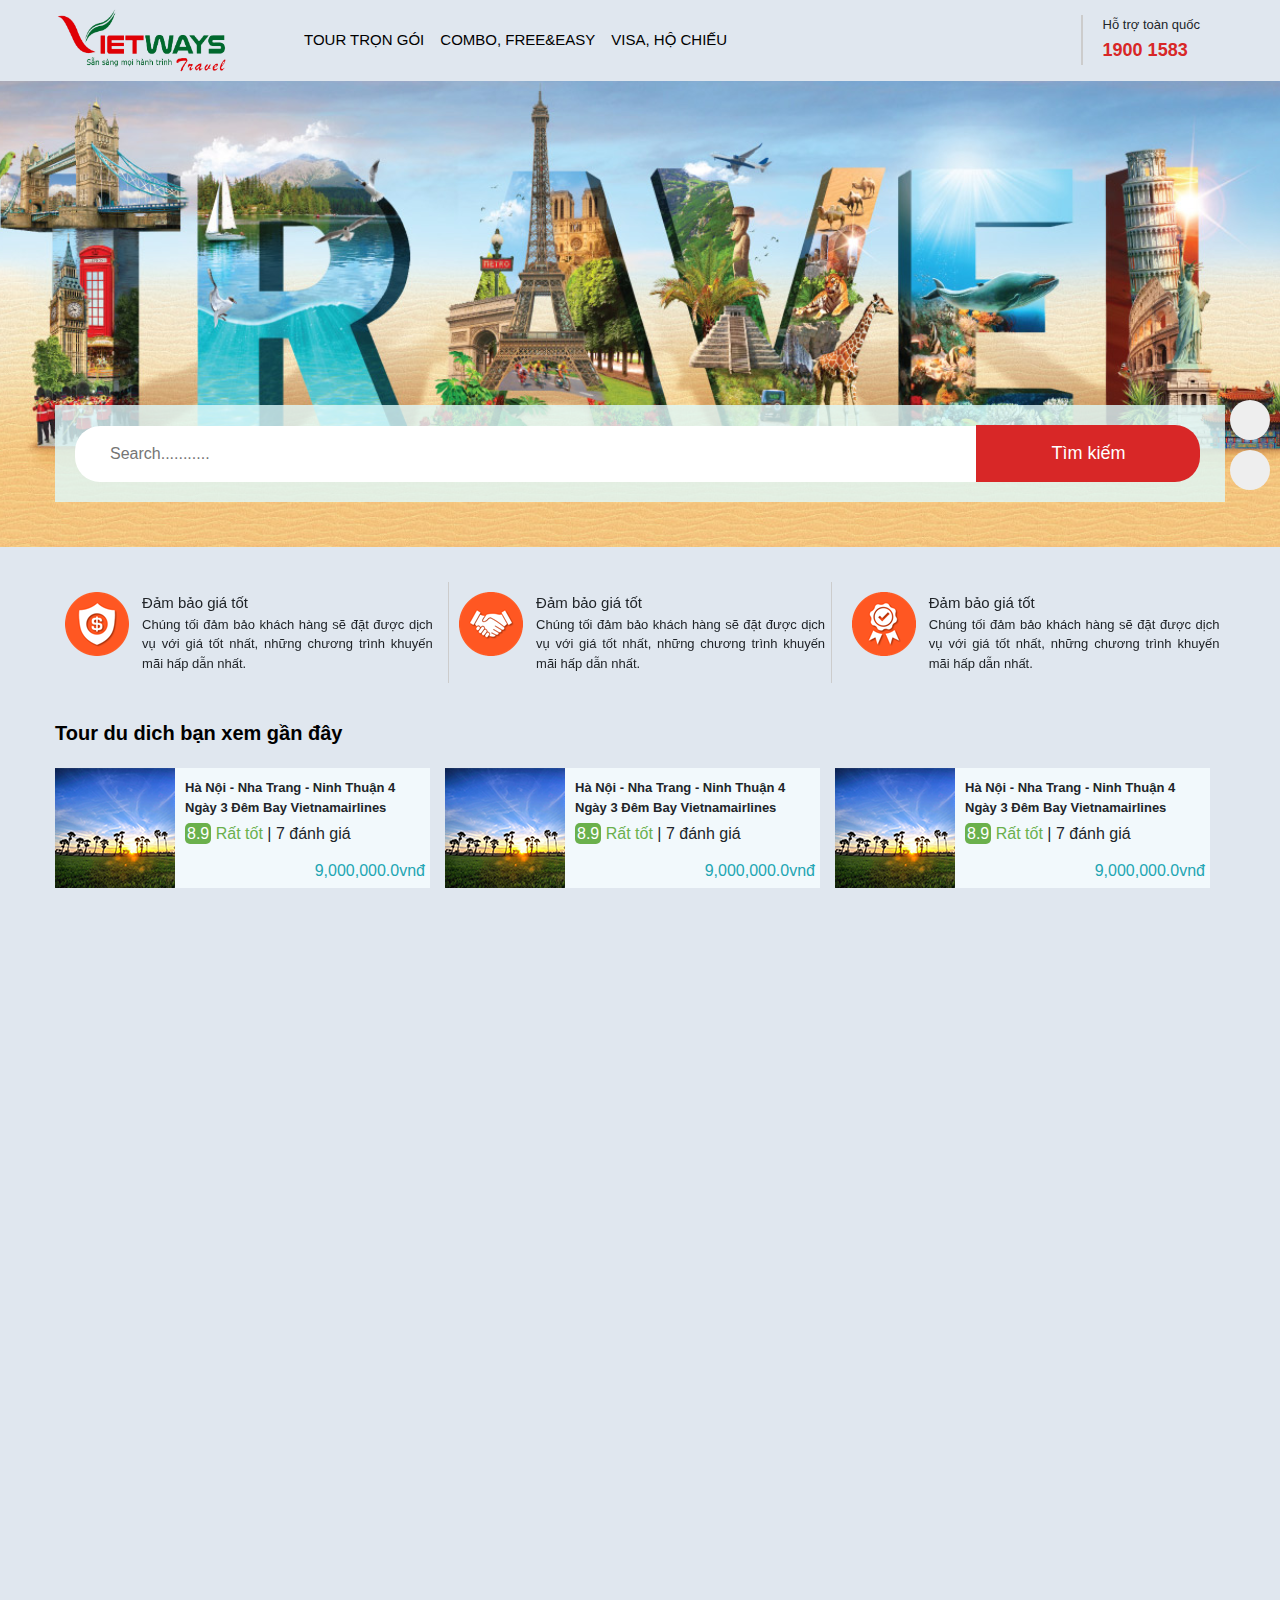
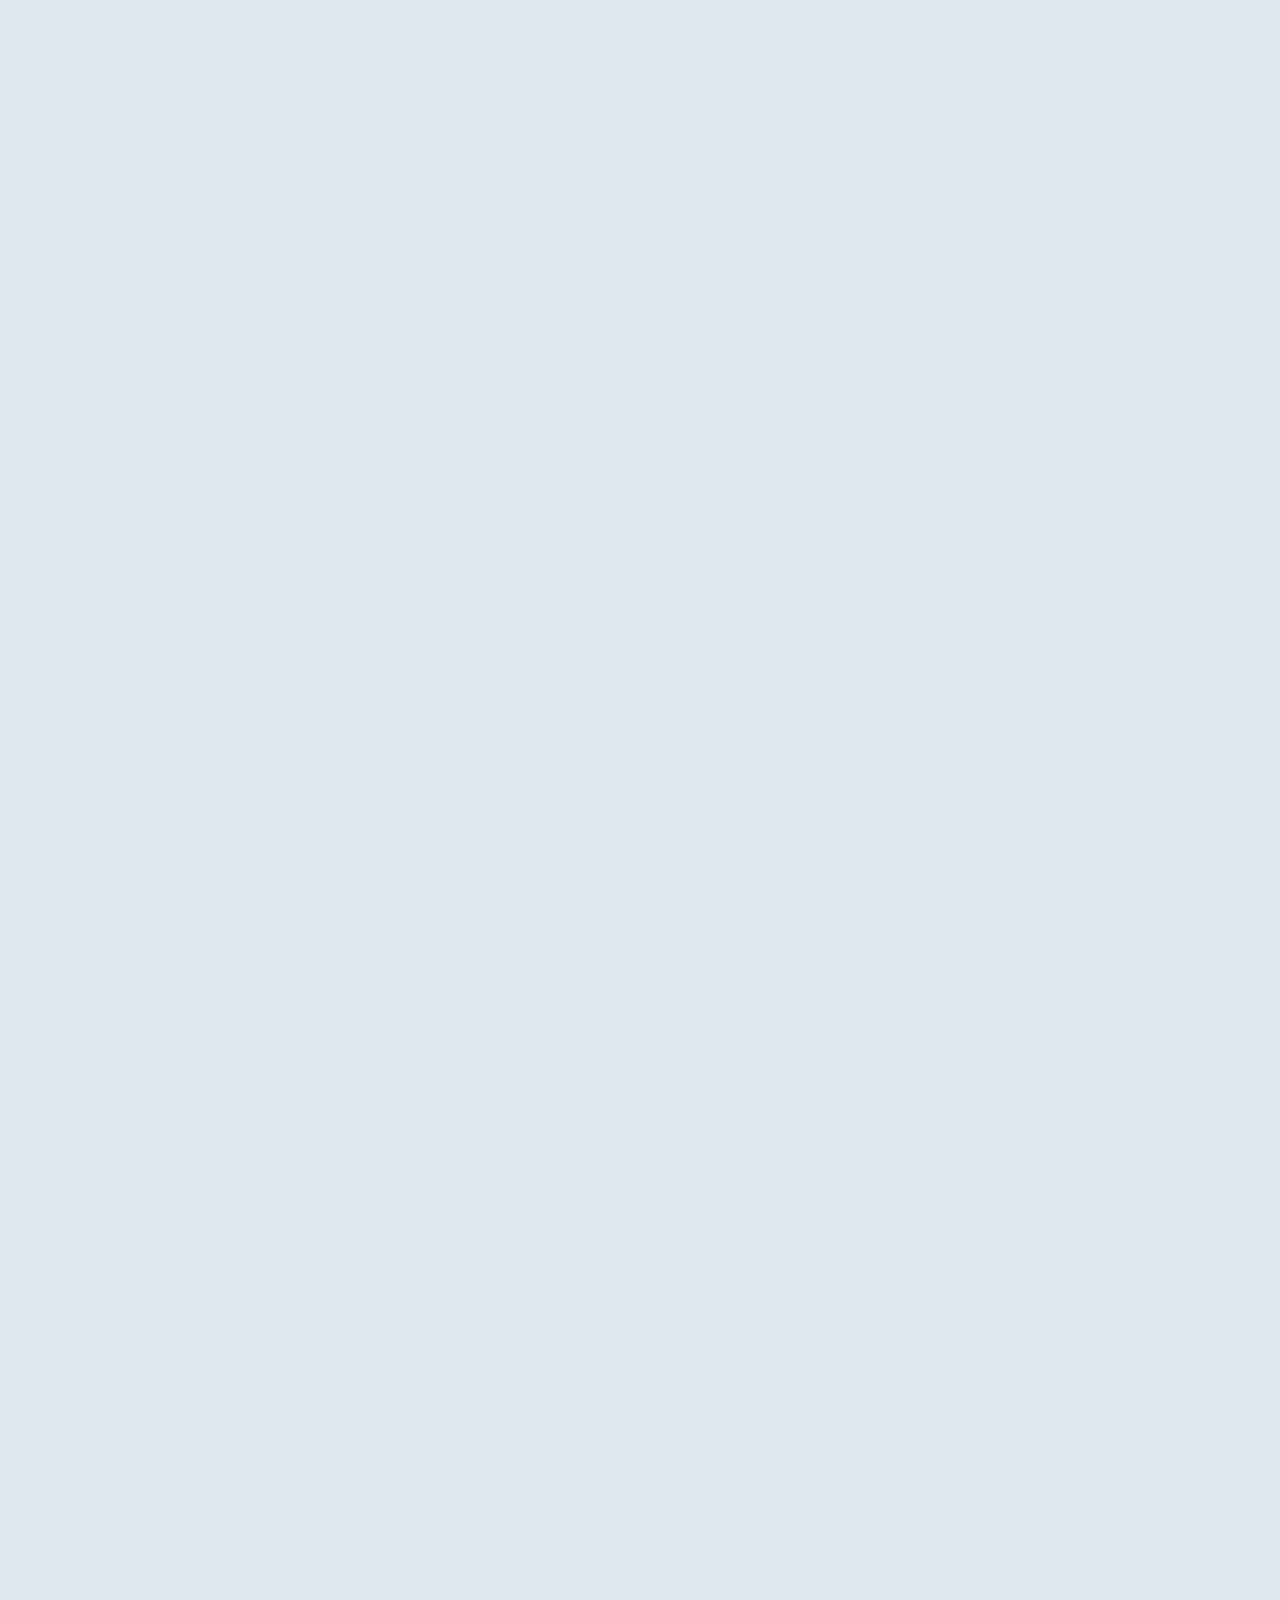
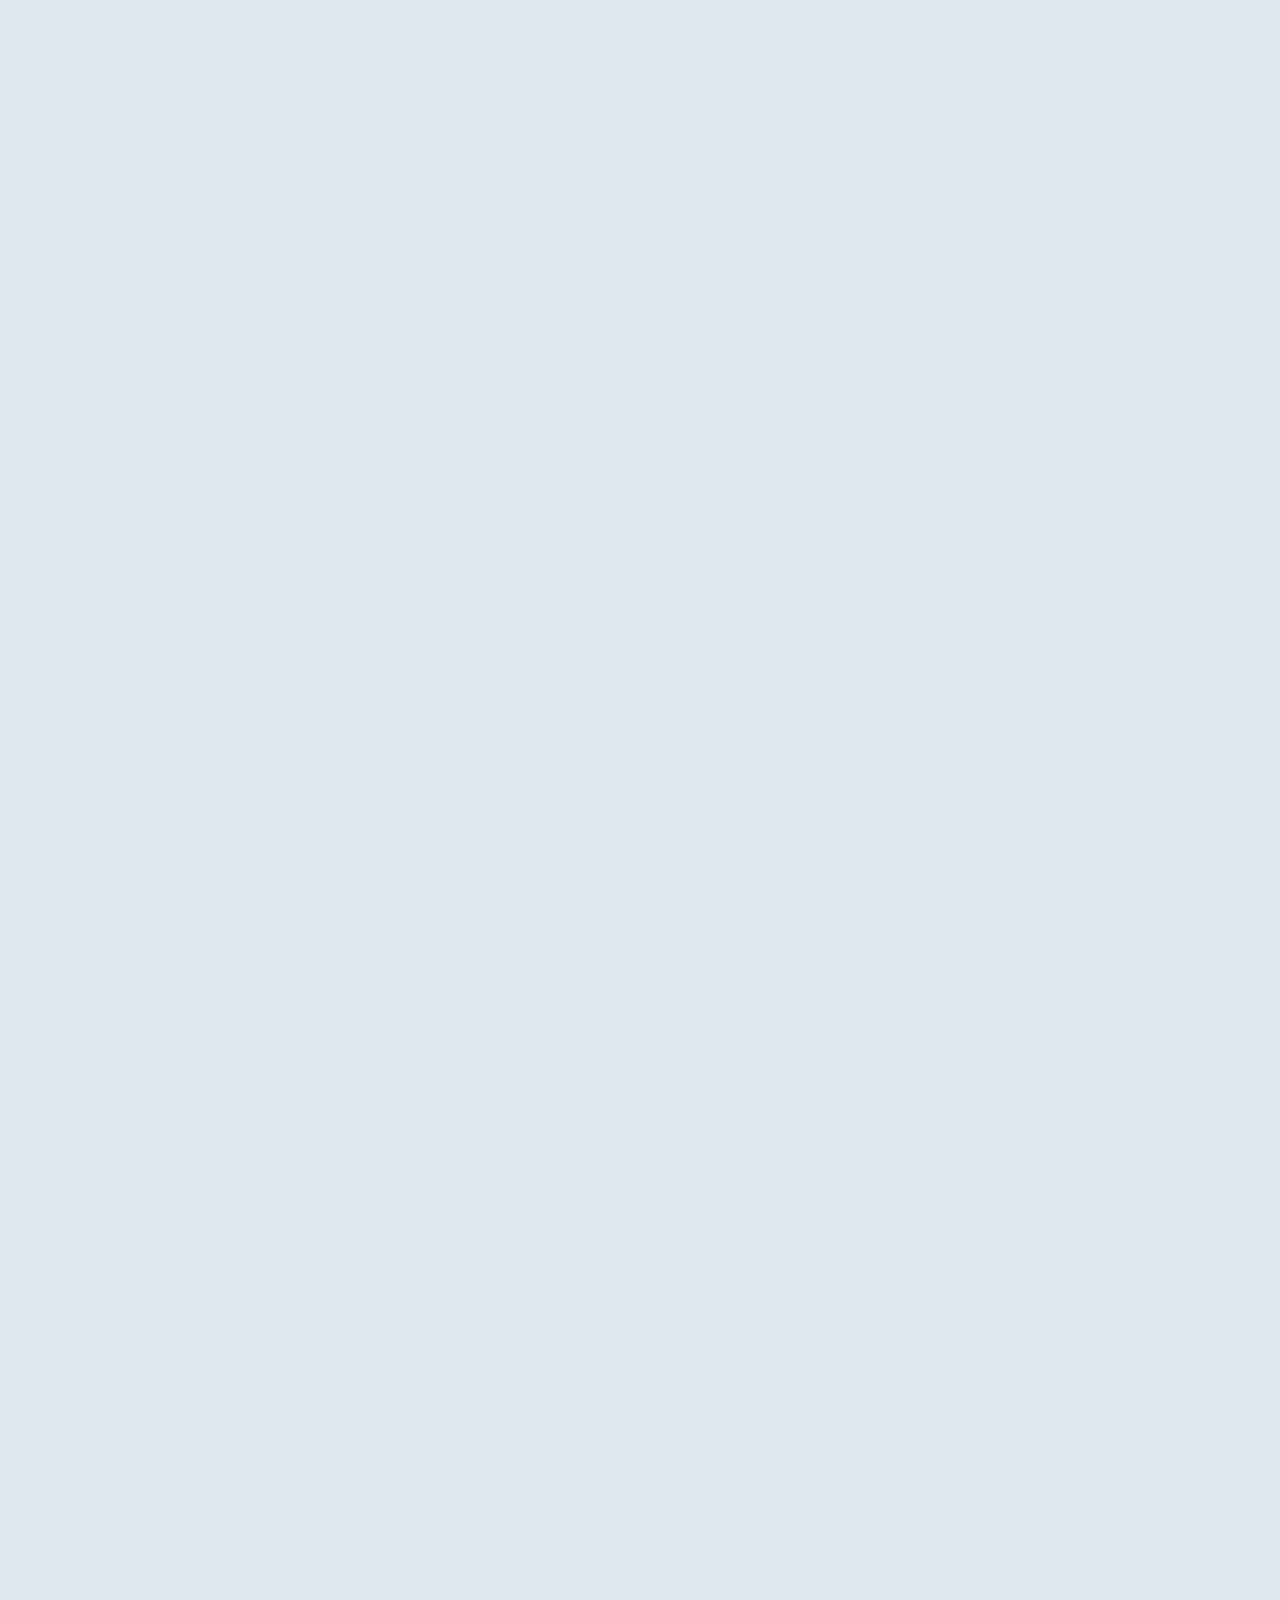
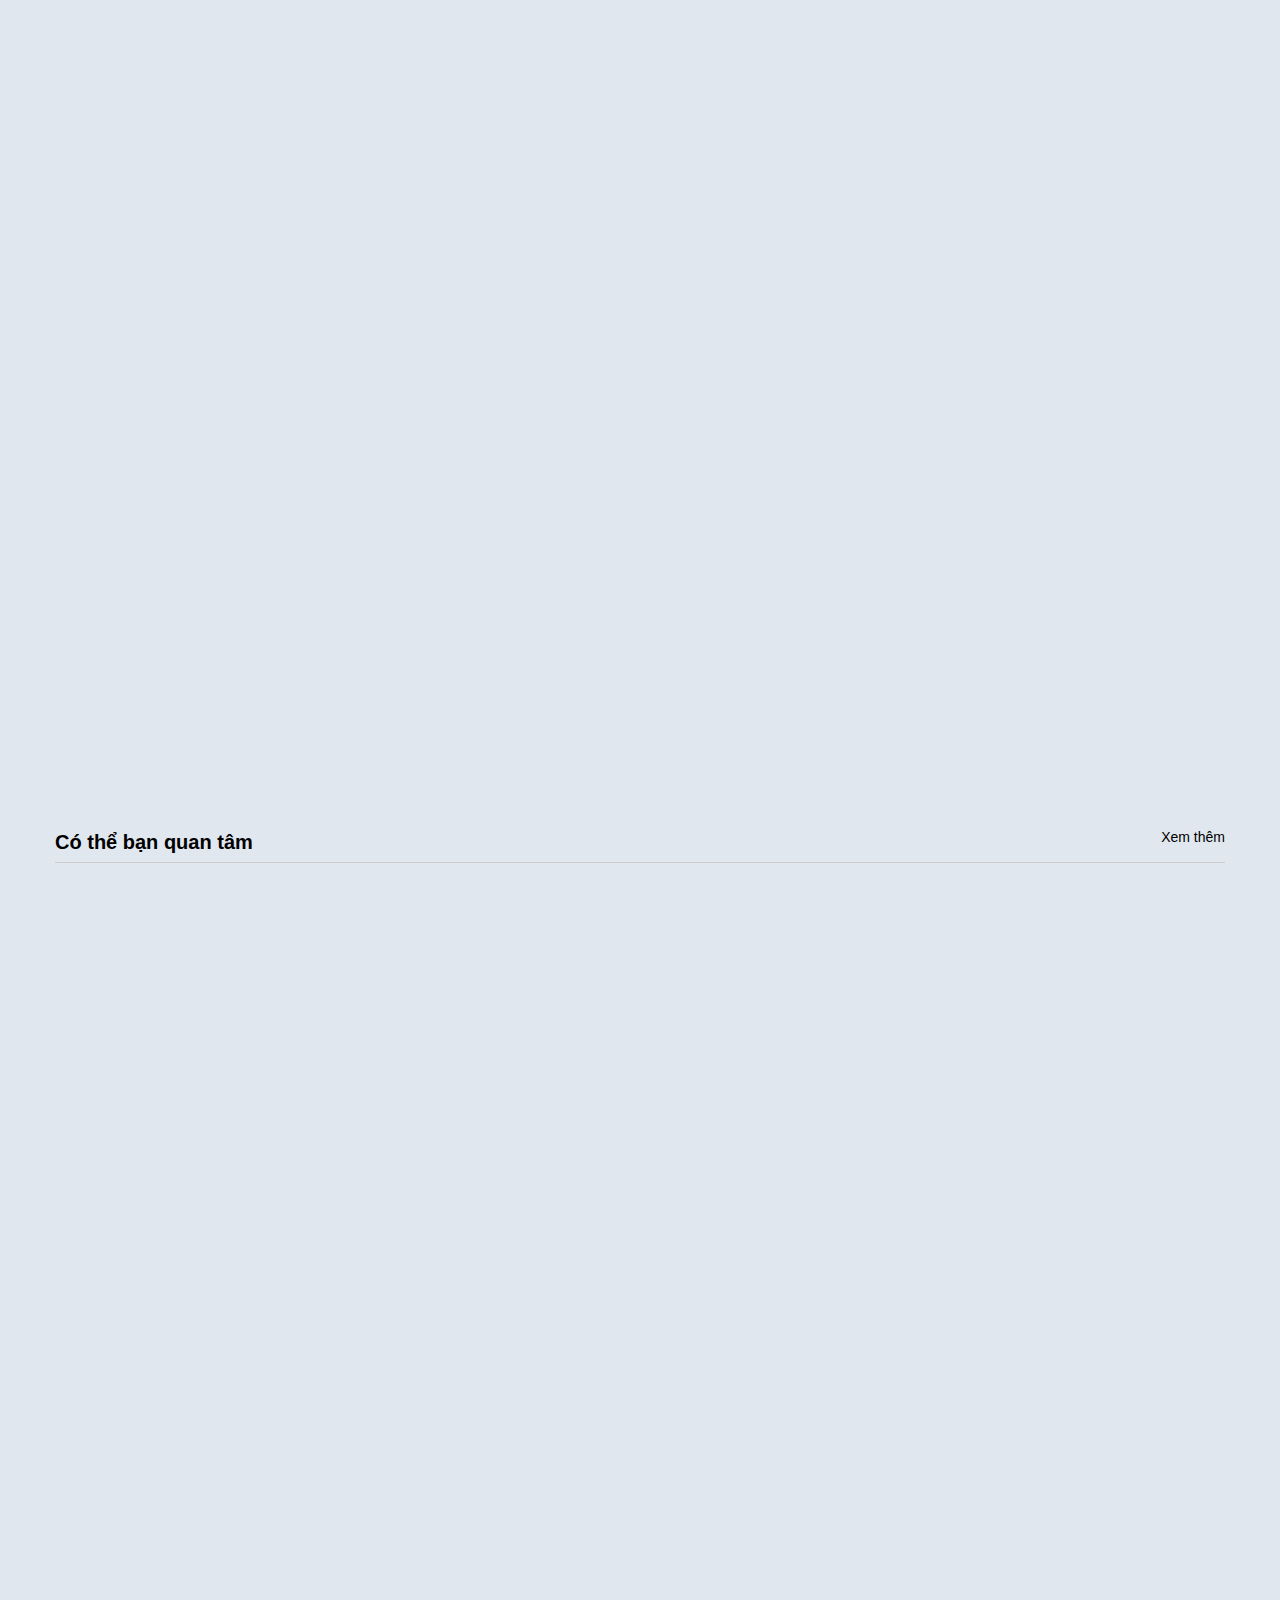
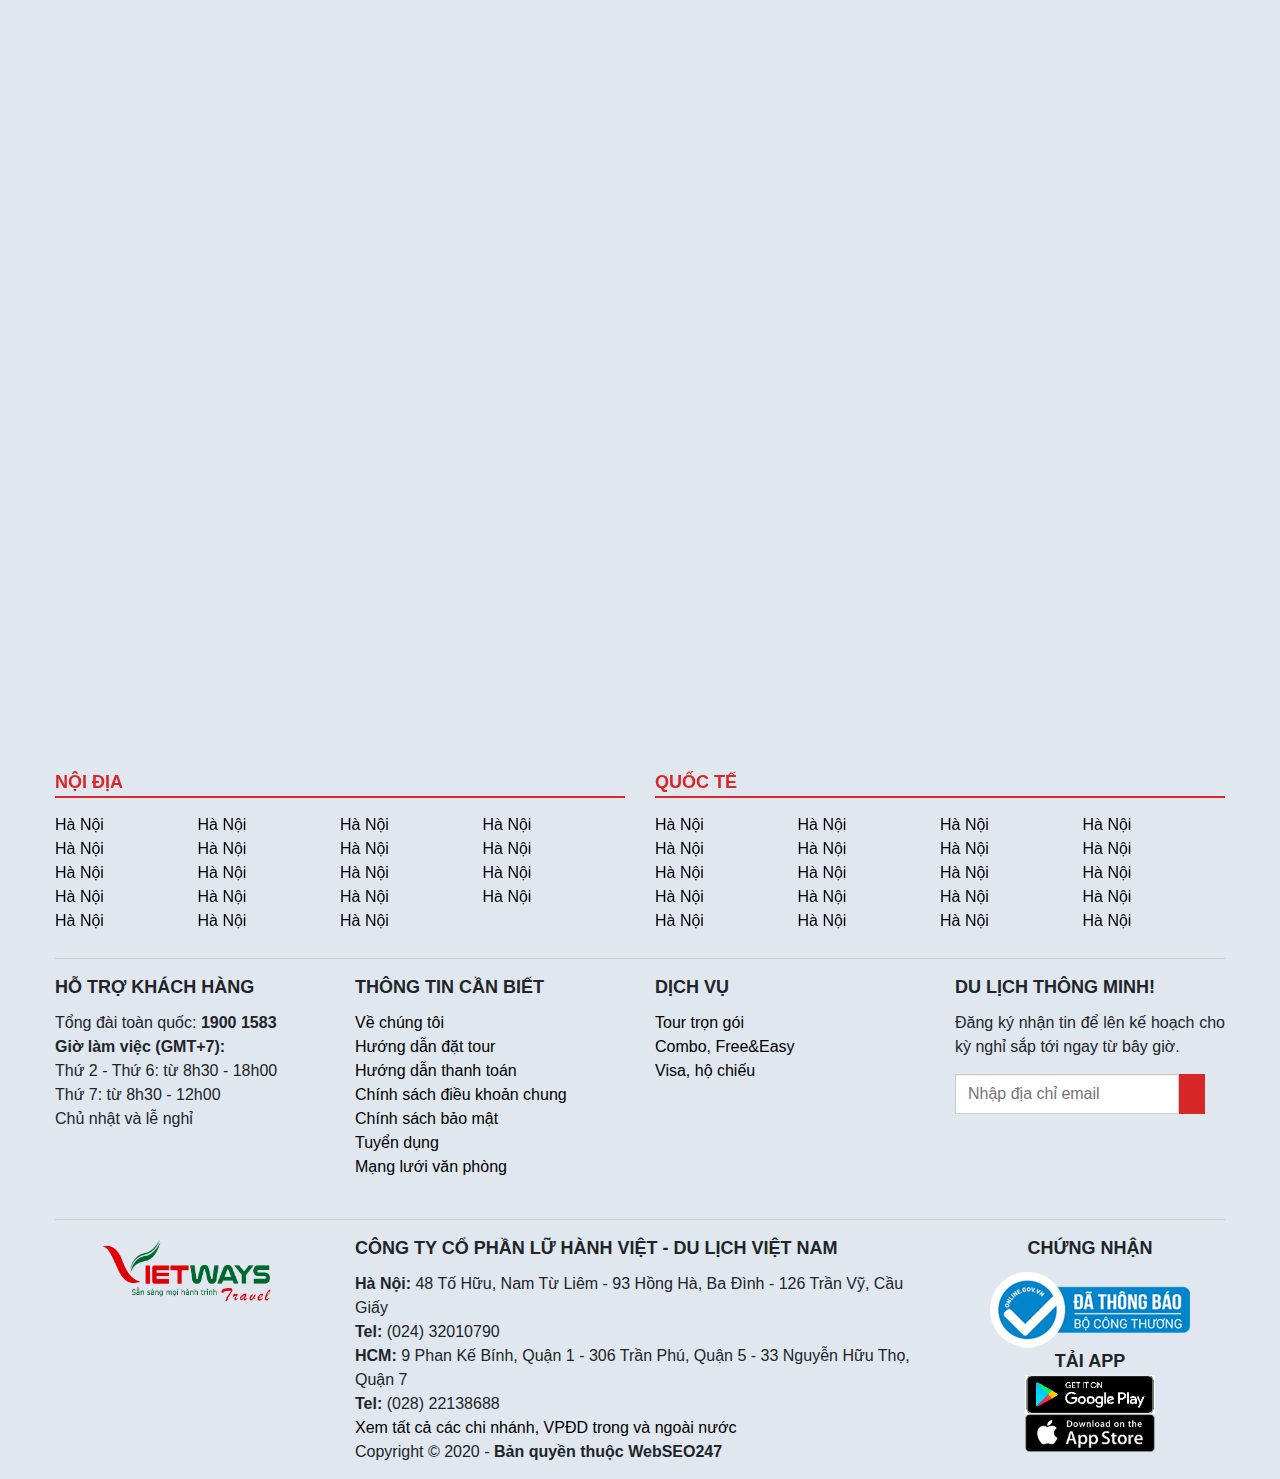
==== commit 8cfa8df0: "addd" ====
--- a/index.html
+++ b/index.html
@@ -2177,11 +2177,6 @@
                                         <div><strong>HCM: </strong>9 Phan Kế Bính, Quận 1 - 306 Trần Phú, Quận 5 - 33 Nguyễn Hữu Thọ, Quận 7</div>
 
                                         <div><strong>Tel:</strong> (028) 22138688</div>
-
-                                        <div><strong>Đà Nẵng: </strong>76-78 Bạch Đằng, Hải Châu - Tel: (0236) 6271919<br>
-                                            <strong>Hải Phòng:</strong> 199 Cầu Đất, Ngô Quyền - Tel: (022) 56589888<br>
-                                            <strong>Cần Thơ:</strong> 57 Ung Văn Khiêm, Ninh Kiều -&nbsp;Tel: (0292) 2488889</div>
-
                                         <div><a class="underline" href="#">Xem tất cả các chi nhánh, VPĐD trong và ngoài nước</a></div>
                                     </div>
 
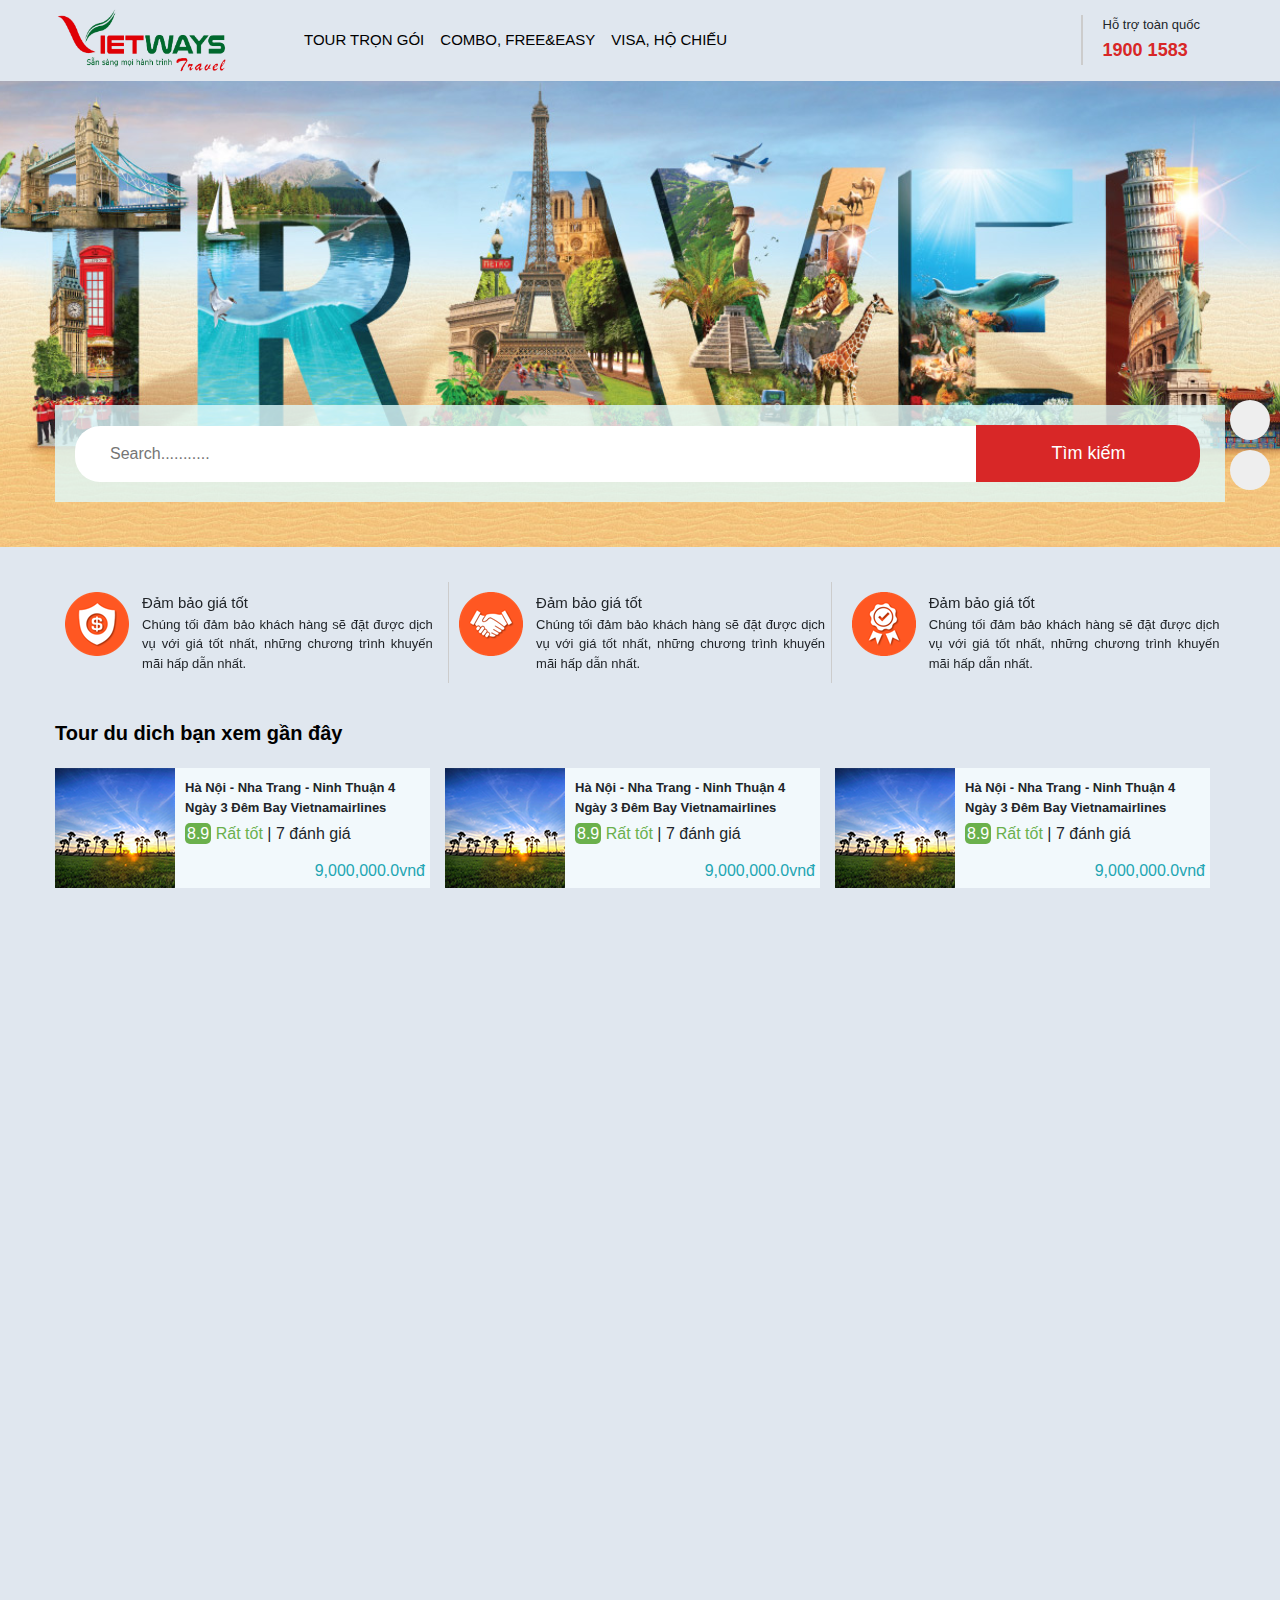
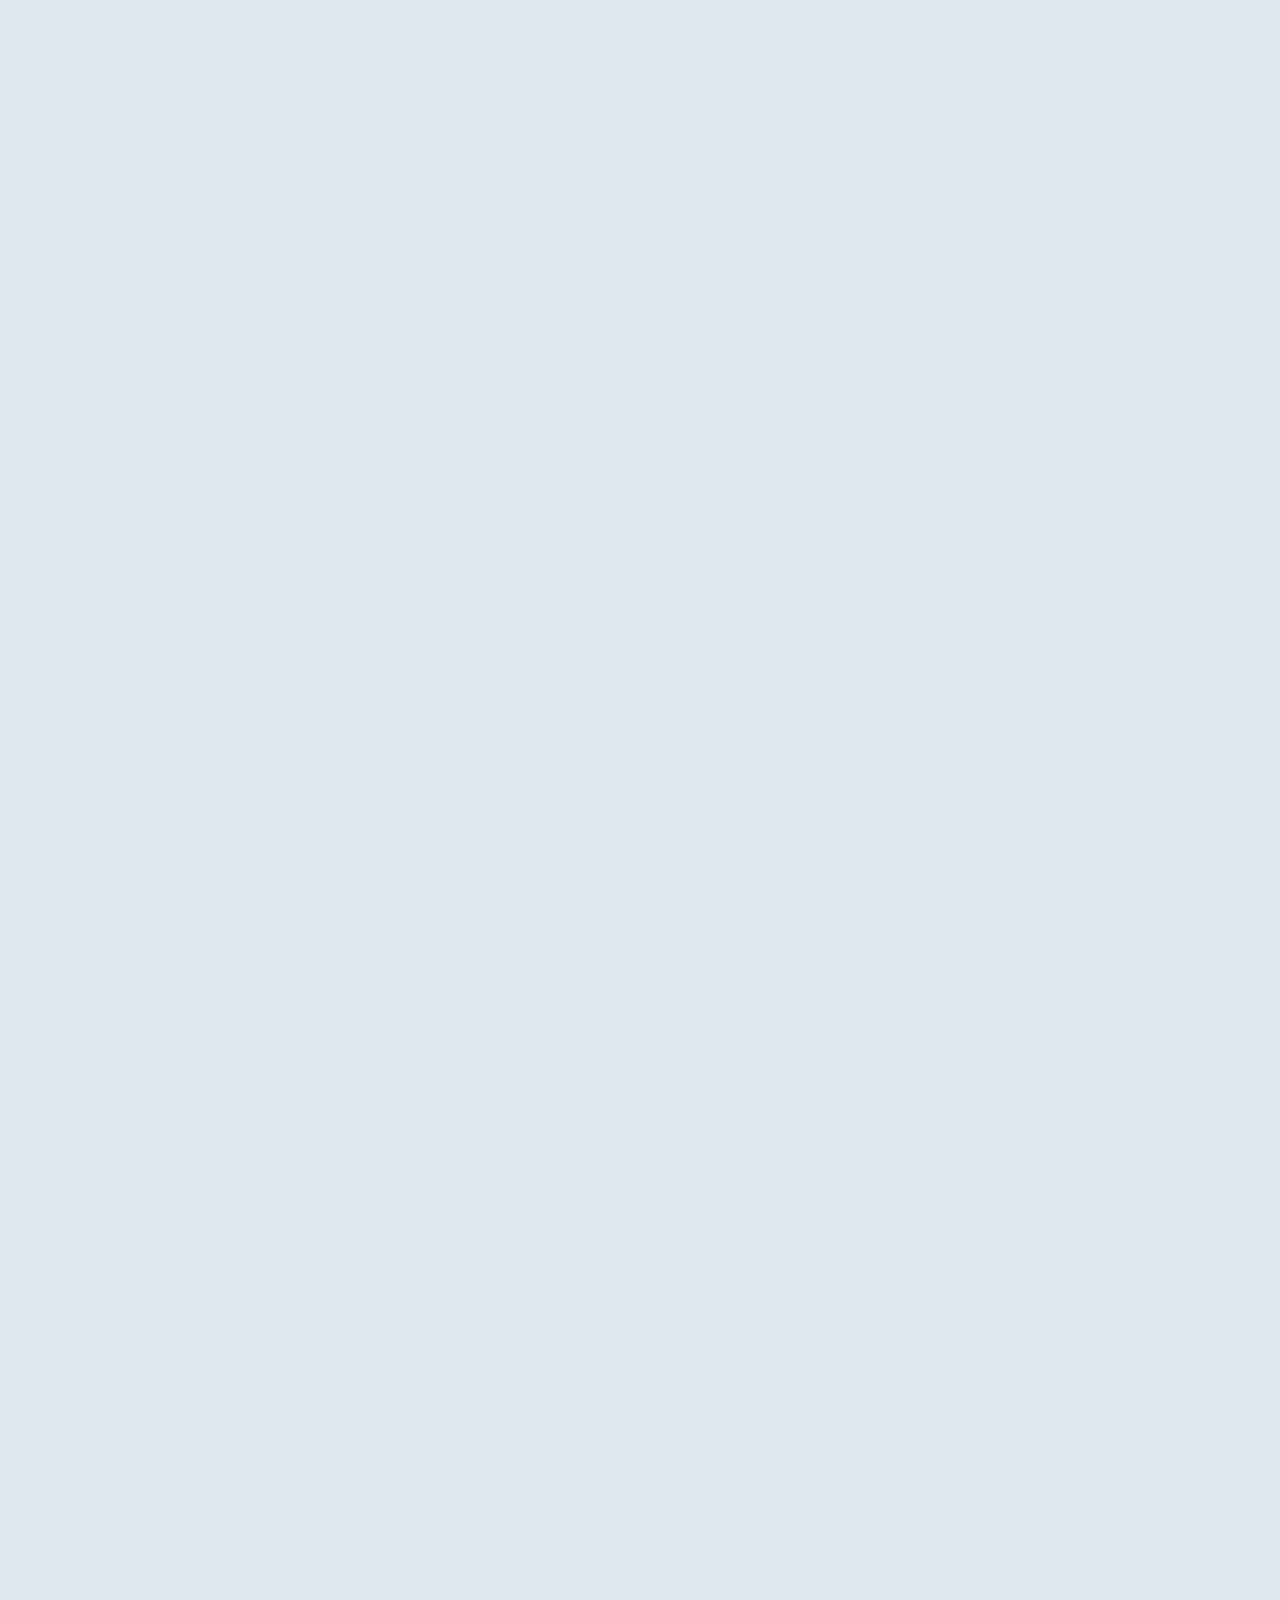
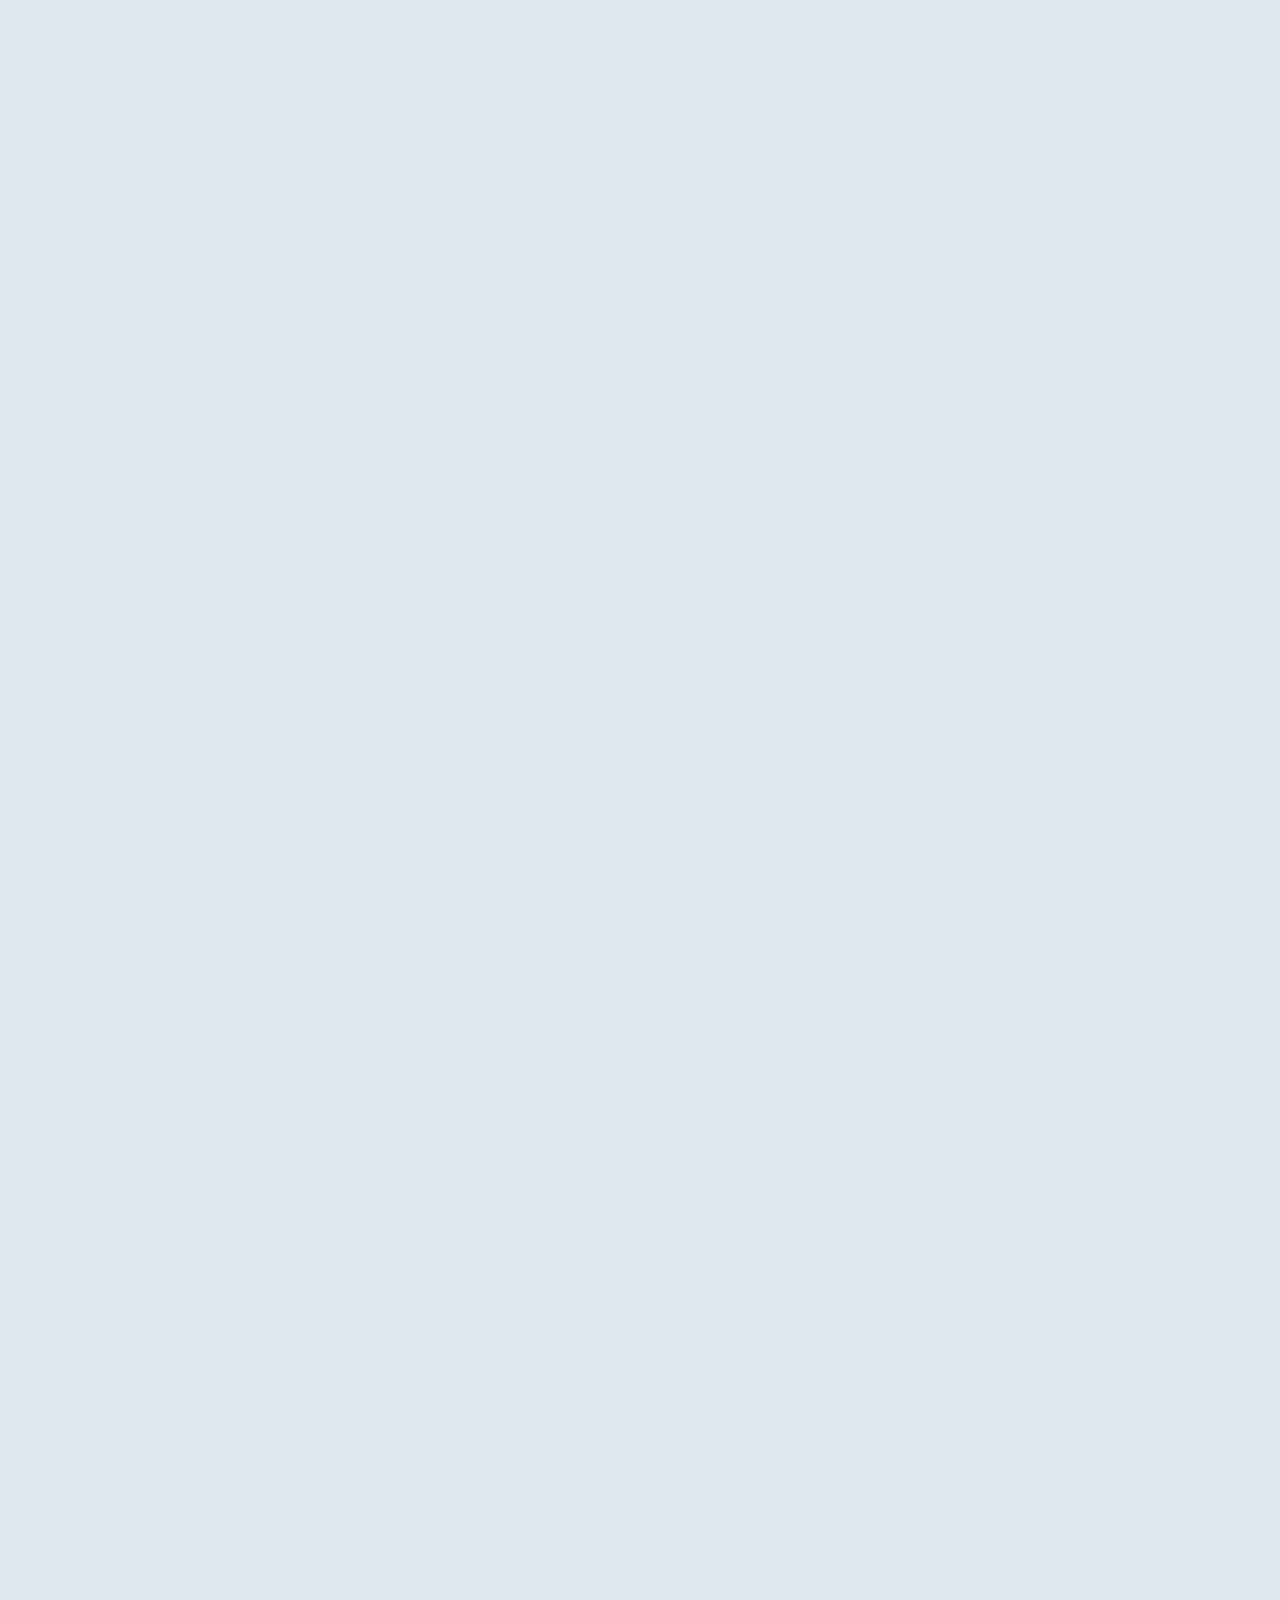
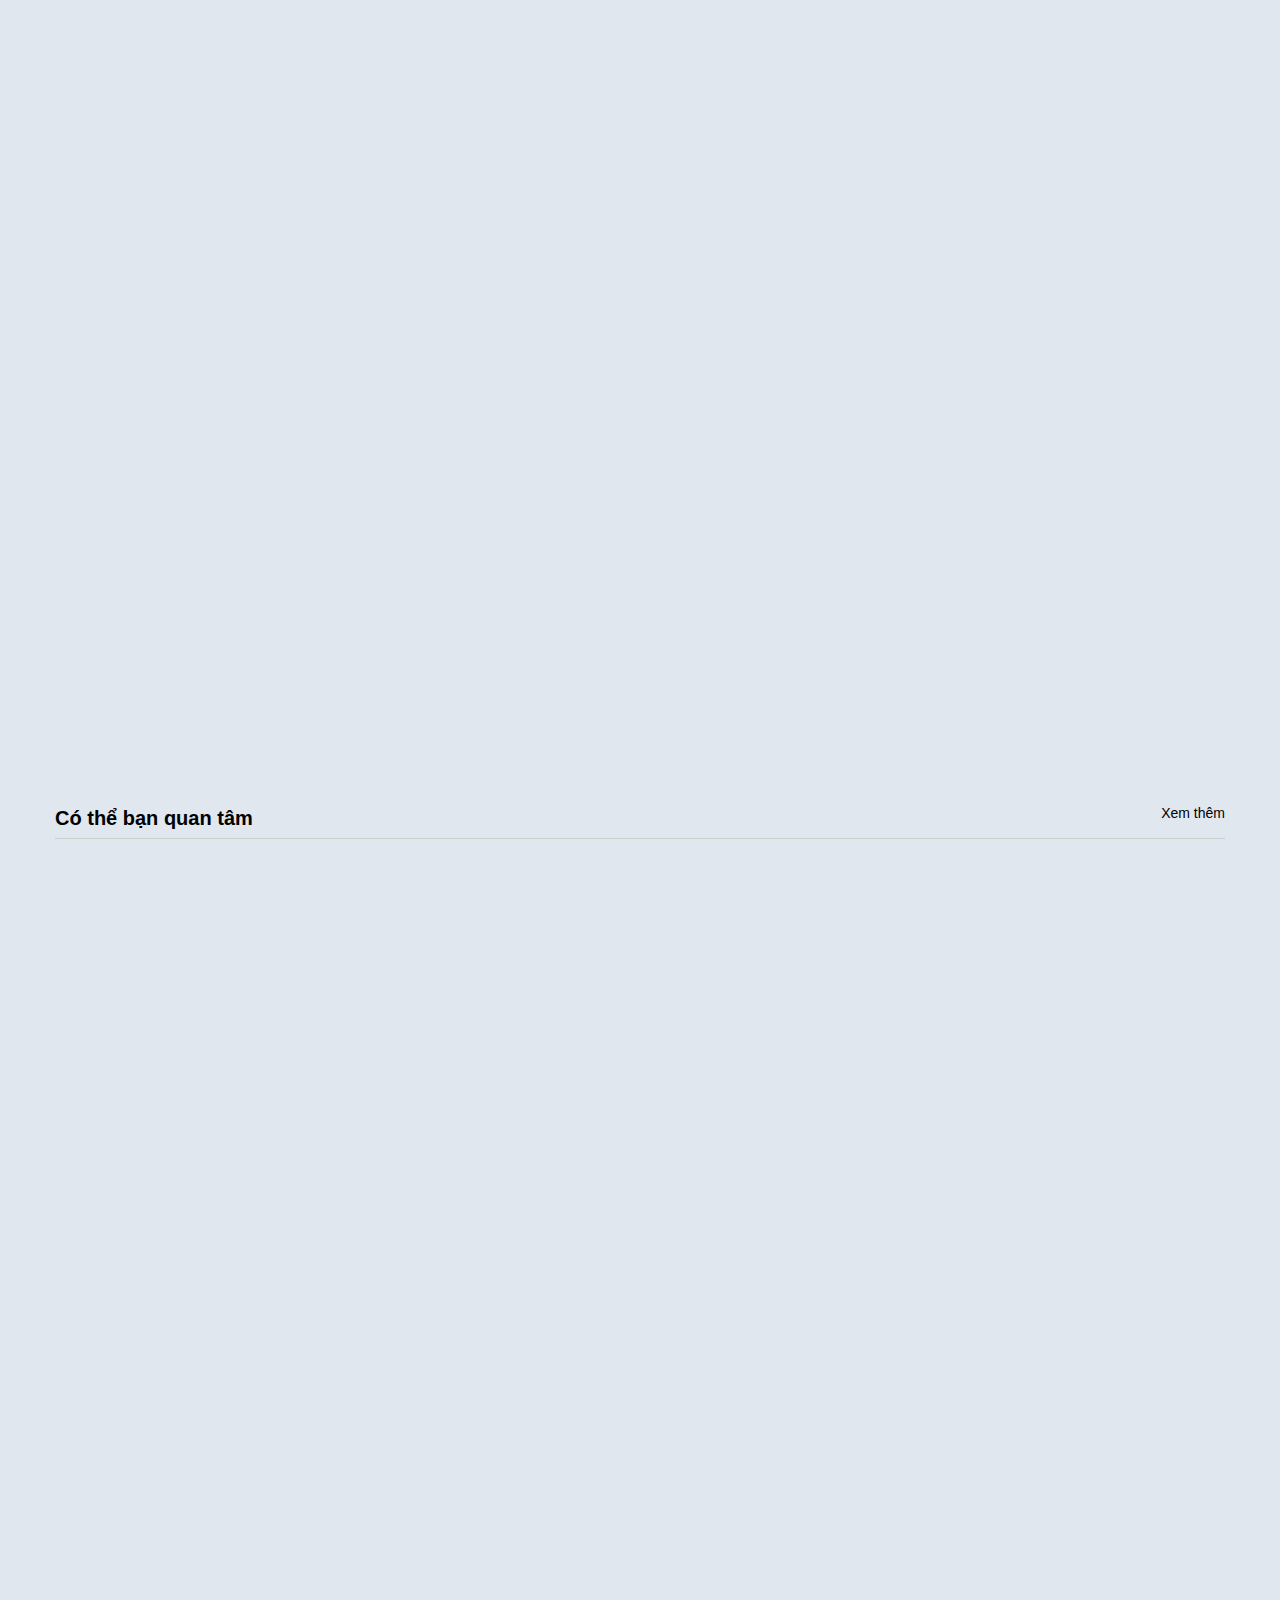
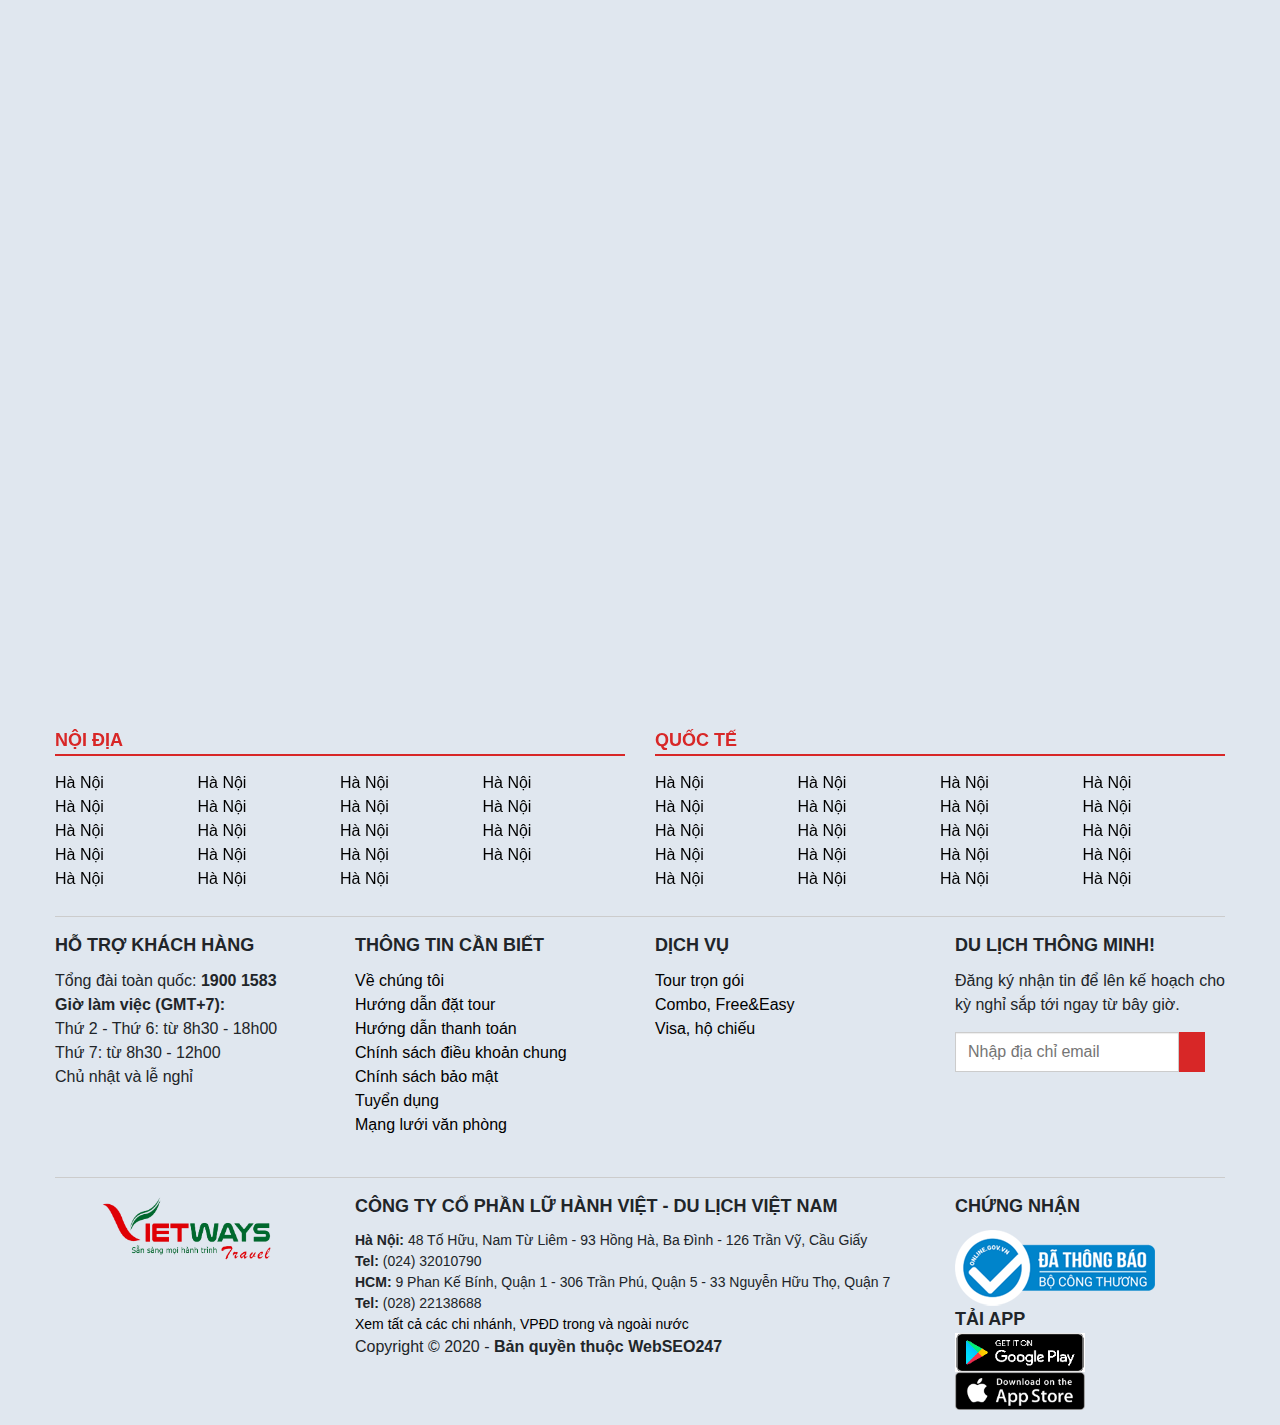
==== commit 0404c3b8: "add" ====
--- a/index.html
+++ b/index.html
@@ -17,7 +17,7 @@
 
 <body>
     <header>
-        <div class="header">
+        <div class="header" id="header">
             <div class="container">
                 <div class="box-menu">
                     <nav class="navbar navbar-expand-lg navbar-light">
@@ -248,8 +248,8 @@
                                             </div>
                                             <div class="box-content">
                                                 <div class="textDescBox"><strong>Khởi hành:</strong> Hà Nội</div>
-                                                <div class="textDescBox"><strong>Điểm Đến::</strong> Phú Quốc</div>
-                                                <div class="textDescBox"><strong>Thời gian::</strong> 4 Ngày</div>
+
+                                                <div class="textDescBox"><strong>Thời gian:</strong> 4 Ngày</div>
                                                 <div class="textDescBox"><strong>Ngày đi:</strong> Tháng 5,6,7,8,9/2020</div>
                                                 <div class="box-right">
                                                     <div class="box-price priceFormat" data-value="6290000">6,290,000 đ</div>
@@ -279,8 +279,8 @@
                                             </div>
                                             <div class="box-content">
                                                 <div class="textDescBox"><strong>Khởi hành:</strong> Hà Nội</div>
-                                                <div class="textDescBox"><strong>Điểm Đến::</strong> Phú Quốc</div>
-                                                <div class="textDescBox"><strong>Thời gian::</strong> 4 Ngày</div>
+
+                                                <div class="textDescBox"><strong>Thời gian:</strong> 4 Ngày</div>
                                                 <div class="textDescBox"><strong>Ngày đi:</strong> Tháng 5,6,7,8,9/2020</div>
                                                 <div class="box-right">
                                                     <div class="box-price priceFormat" data-value="6290000">6,290,000 đ</div>
@@ -310,8 +310,8 @@
                                             </div>
                                             <div class="box-content">
                                                 <div class="textDescBox"><strong>Khởi hành:</strong> Hà Nội</div>
-                                                <div class="textDescBox"><strong>Điểm Đến::</strong> Phú Quốc</div>
-                                                <div class="textDescBox"><strong>Thời gian::</strong> 4 Ngày</div>
+
+                                                <div class="textDescBox"><strong>Thời gian:</strong> 4 Ngày</div>
                                                 <div class="textDescBox"><strong>Ngày đi:</strong> Tháng 5,6,7,8,9/2020</div>
                                                 <div class="box-right">
                                                     <div class="box-price priceFormat" data-value="6290000">6,290,000 đ</div>
@@ -339,8 +339,8 @@
                                             </div>
                                             <div class="box-content">
                                                 <div class="textDescBox"><strong>Khởi hành:</strong> Hà Nội</div>
-                                                <div class="textDescBox"><strong>Điểm Đến::</strong> Phú Quốc</div>
-                                                <div class="textDescBox"><strong>Thời gian::</strong> 4 Ngày</div>
+
+                                                <div class="textDescBox"><strong>Thời gian:</strong> 4 Ngày</div>
                                                 <div class="textDescBox"><strong>Ngày đi:</strong> Tháng 5,6,7,8,9/2020</div>
                                                 <div class="box-right">
                                                     <div class="box-price priceFormat" data-value="6290000">6,290,000 đ</div>
@@ -397,7 +397,7 @@
                                             <div class="box-price priceFormat" data-value="6290000">6,290,000 đ</div>
                                             <div class="textDescBox"><strong>Khởi hành:</strong> Hà Nội</div>
 
-                                            <div class="textDescBox"><strong>Thời gian::</strong> 4 Ngày</div>
+                                            <div class="textDescBox"><strong>Thời gian:</strong> 4 Ngày</div>
                                             <div class="textDescBox"><strong>Ngày đi:</strong> Tháng 5,6,7,8,9/2020</div>
                                             <div class="box-right">
                                                 <div class="box-icon">
@@ -428,7 +428,7 @@
                                             <div class="box-price priceFormat" data-value="6290000">6,290,000 đ</div>
                                             <div class="textDescBox"><strong>Khởi hành:</strong> Hà Nội</div>
 
-                                            <div class="textDescBox"><strong>Thời gian::</strong> 4 Ngày</div>
+                                            <div class="textDescBox"><strong>Thời gian:</strong> 4 Ngày</div>
                                             <div class="textDescBox"><strong>Ngày đi:</strong> Tháng 5,6,7,8,9/2020</div>
                                             <div class="box-right">
                                                 <div class="box-icon">
@@ -456,7 +456,7 @@
                                             <div class="box-price priceFormat" data-value="6290000">6,290,000 đ</div>
                                             <div class="textDescBox"><strong>Khởi hành:</strong> Hà Nội</div>
 
-                                            <div class="textDescBox"><strong>Thời gian::</strong> 4 Ngày</div>
+                                            <div class="textDescBox"><strong>Thời gian:</strong> 4 Ngày</div>
                                             <div class="textDescBox"><strong>Ngày đi:</strong> Tháng 5,6,7,8,9/2020</div>
                                             <div class="box-right">
                                                 <div class="box-icon">
@@ -484,7 +484,7 @@
                                             <div class="box-price priceFormat" data-value="6290000">6,290,000 đ</div>
                                             <div class="textDescBox"><strong>Khởi hành:</strong> Hà Nội</div>
 
-                                            <div class="textDescBox"><strong>Thời gian::</strong> 4 Ngày</div>
+                                            <div class="textDescBox"><strong>Thời gian:</strong> 4 Ngày</div>
                                             <div class="textDescBox"><strong>Ngày đi:</strong> Tháng 5,6,7,8,9/2020</div>
                                             <div class="box-right">
                                                 <div class="box-icon">
@@ -515,7 +515,7 @@
                                             <div class="box-price priceFormat" data-value="6290000">6,290,000 đ</div>
                                             <div class="textDescBox"><strong>Khởi hành:</strong> Hà Nội</div>
 
-                                            <div class="textDescBox"><strong>Thời gian::</strong> 4 Ngày</div>
+                                            <div class="textDescBox"><strong>Thời gian:</strong> 4 Ngày</div>
                                             <div class="textDescBox"><strong>Ngày đi:</strong> Tháng 5,6,7,8,9/2020</div>
                                             <div class="box-right">
                                                 <div class="box-icon">
@@ -546,7 +546,7 @@
                                             <div class="box-price priceFormat" data-value="6290000">6,290,000 đ</div>
                                             <div class="textDescBox"><strong>Khởi hành:</strong> Hà Nội</div>
 
-                                            <div class="textDescBox"><strong>Thời gian::</strong> 4 Ngày</div>
+                                            <div class="textDescBox"><strong>Thời gian:</strong> 4 Ngày</div>
                                             <div class="textDescBox"><strong>Ngày đi:</strong> Tháng 5,6,7,8,9/2020</div>
                                             <div class="box-right">
                                                 <div class="box-icon">
@@ -577,7 +577,7 @@
                                             <div class="box-price priceFormat" data-value="6290000">6,290,000 đ</div>
                                             <div class="textDescBox"><strong>Khởi hành:</strong> Hà Nội</div>
 
-                                            <div class="textDescBox"><strong>Thời gian::</strong> 4 Ngày</div>
+                                            <div class="textDescBox"><strong>Thời gian:</strong> 4 Ngày</div>
                                             <div class="textDescBox"><strong>Ngày đi:</strong> Tháng 5,6,7,8,9/2020</div>
                                             <div class="box-right">
                                                 <div class="box-icon">
@@ -608,7 +608,7 @@
                                             <div class="box-price priceFormat" data-value="6290000">6,290,000 đ</div>
                                             <div class="textDescBox"><strong>Khởi hành:</strong> Hà Nội</div>
 
-                                            <div class="textDescBox"><strong>Thời gian::</strong> 4 Ngày</div>
+                                            <div class="textDescBox"><strong>Thời gian:</strong> 4 Ngày</div>
                                             <div class="textDescBox"><strong>Ngày đi:</strong> Tháng 5,6,7,8,9/2020</div>
                                             <div class="box-right">
                                                 <div class="box-icon">
@@ -657,7 +657,7 @@
                                             <div class="box-price priceFormat" data-value="6290000">6,290,000 đ</div>
                                             <div class="textDescBox"><strong>Khởi hành:</strong> Hà Nội</div>
 
-                                            <div class="textDescBox"><strong>Thời gian::</strong> 4 Ngày</div>
+                                            <div class="textDescBox"><strong>Thời gian:</strong> 4 Ngày</div>
                                             <div class="textDescBox"><strong>Ngày đi:</strong> Tháng 5,6,7,8,9/2020</div>
                                             <div class="box-right">
                                                 <div class="box-icon">
@@ -688,7 +688,7 @@
                                             <div class="box-price priceFormat" data-value="6290000">6,290,000 đ</div>
                                             <div class="textDescBox"><strong>Khởi hành:</strong> Hà Nội</div>
 
-                                            <div class="textDescBox"><strong>Thời gian::</strong> 4 Ngày</div>
+                                            <div class="textDescBox"><strong>Thời gian:</strong> 4 Ngày</div>
                                             <div class="textDescBox"><strong>Ngày đi:</strong> Tháng 5,6,7,8,9/2020</div>
                                             <div class="box-right">
                                                 <div class="box-icon">
@@ -716,7 +716,7 @@
                                             <div class="box-price priceFormat" data-value="6290000">6,290,000 đ</div>
                                             <div class="textDescBox"><strong>Khởi hành:</strong> Hà Nội</div>
 
-                                            <div class="textDescBox"><strong>Thời gian::</strong> 4 Ngày</div>
+                                            <div class="textDescBox"><strong>Thời gian:</strong> 4 Ngày</div>
                                             <div class="textDescBox"><strong>Ngày đi:</strong> Tháng 5,6,7,8,9/2020</div>
                                             <div class="box-right">
                                                 <div class="box-icon">
@@ -744,7 +744,7 @@
                                             <div class="box-price priceFormat" data-value="6290000">6,290,000 đ</div>
                                             <div class="textDescBox"><strong>Khởi hành:</strong> Hà Nội</div>
 
-                                            <div class="textDescBox"><strong>Thời gian::</strong> 4 Ngày</div>
+                                            <div class="textDescBox"><strong>Thời gian:</strong> 4 Ngày</div>
                                             <div class="textDescBox"><strong>Ngày đi:</strong> Tháng 5,6,7,8,9/2020</div>
                                             <div class="box-right">
                                                 <div class="box-icon">
@@ -775,7 +775,7 @@
                                             <div class="box-price priceFormat" data-value="6290000">6,290,000 đ</div>
                                             <div class="textDescBox"><strong>Khởi hành:</strong> Hà Nội</div>
 
-                                            <div class="textDescBox"><strong>Thời gian::</strong> 4 Ngày</div>
+                                            <div class="textDescBox"><strong>Thời gian:</strong> 4 Ngày</div>
                                             <div class="textDescBox"><strong>Ngày đi:</strong> Tháng 5,6,7,8,9/2020</div>
                                             <div class="box-right">
                                                 <div class="box-icon">
@@ -806,7 +806,7 @@
                                             <div class="box-price priceFormat" data-value="6290000">6,290,000 đ</div>
                                             <div class="textDescBox"><strong>Khởi hành:</strong> Hà Nội</div>
 
-                                            <div class="textDescBox"><strong>Thời gian::</strong> 4 Ngày</div>
+                                            <div class="textDescBox"><strong>Thời gian:</strong> 4 Ngày</div>
                                             <div class="textDescBox"><strong>Ngày đi:</strong> Tháng 5,6,7,8,9/2020</div>
                                             <div class="box-right">
                                                 <div class="box-icon">
@@ -837,7 +837,7 @@
                                             <div class="box-price priceFormat" data-value="6290000">6,290,000 đ</div>
                                             <div class="textDescBox"><strong>Khởi hành:</strong> Hà Nội</div>
 
-                                            <div class="textDescBox"><strong>Thời gian::</strong> 4 Ngày</div>
+                                            <div class="textDescBox"><strong>Thời gian:</strong> 4 Ngày</div>
                                             <div class="textDescBox"><strong>Ngày đi:</strong> Tháng 5,6,7,8,9/2020</div>
                                             <div class="box-right">
                                                 <div class="box-icon">
@@ -868,7 +868,7 @@
                                             <div class="box-price priceFormat" data-value="6290000">6,290,000 đ</div>
                                             <div class="textDescBox"><strong>Khởi hành:</strong> Hà Nội</div>
 
-                                            <div class="textDescBox"><strong>Thời gian::</strong> 4 Ngày</div>
+                                            <div class="textDescBox"><strong>Thời gian:</strong> 4 Ngày</div>
                                             <div class="textDescBox"><strong>Ngày đi:</strong> Tháng 5,6,7,8,9/2020</div>
                                             <div class="box-right">
                                                 <div class="box-icon">
@@ -918,7 +918,7 @@
                                             <div class="box-price priceFormat" data-value="6290000">6,290,000 đ</div>
                                             <div class="textDescBox"><strong>Khởi hành:</strong> Hà Nội</div>
 
-                                            <div class="textDescBox"><strong>Thời gian::</strong> 4 Ngày</div>
+                                            <div class="textDescBox"><strong>Thời gian:</strong> 4 Ngày</div>
                                             <div class="textDescBox"><strong>Ngày đi:</strong> Tháng 5,6,7,8,9/2020</div>
                                             <div class="box-right">
                                                 <div class="box-icon">
@@ -949,7 +949,7 @@
                                             <div class="box-price priceFormat" data-value="6290000">6,290,000 đ</div>
                                             <div class="textDescBox"><strong>Khởi hành:</strong> Hà Nội</div>
 
-                                            <div class="textDescBox"><strong>Thời gian::</strong> 4 Ngày</div>
+                                            <div class="textDescBox"><strong>Thời gian:</strong> 4 Ngày</div>
                                             <div class="textDescBox"><strong>Ngày đi:</strong> Tháng 5,6,7,8,9/2020</div>
                                             <div class="box-right">
                                                 <div class="box-icon">
@@ -977,7 +977,7 @@
                                             <div class="box-price priceFormat" data-value="6290000">6,290,000 đ</div>
                                             <div class="textDescBox"><strong>Khởi hành:</strong> Hà Nội</div>
 
-                                            <div class="textDescBox"><strong>Thời gian::</strong> 4 Ngày</div>
+                                            <div class="textDescBox"><strong>Thời gian:</strong> 4 Ngày</div>
                                             <div class="textDescBox"><strong>Ngày đi:</strong> Tháng 5,6,7,8,9/2020</div>
                                             <div class="box-right">
                                                 <div class="box-icon">
@@ -1005,7 +1005,7 @@
                                             <div class="box-price priceFormat" data-value="6290000">6,290,000 đ</div>
                                             <div class="textDescBox"><strong>Khởi hành:</strong> Hà Nội</div>
 
-                                            <div class="textDescBox"><strong>Thời gian::</strong> 4 Ngày</div>
+                                            <div class="textDescBox"><strong>Thời gian:</strong> 4 Ngày</div>
                                             <div class="textDescBox"><strong>Ngày đi:</strong> Tháng 5,6,7,8,9/2020</div>
                                             <div class="box-right">
                                                 <div class="box-icon">
@@ -1036,7 +1036,7 @@
                                             <div class="box-price priceFormat" data-value="6290000">6,290,000 đ</div>
                                             <div class="textDescBox"><strong>Khởi hành:</strong> Hà Nội</div>
 
-                                            <div class="textDescBox"><strong>Thời gian::</strong> 4 Ngày</div>
+                                            <div class="textDescBox"><strong>Thời gian:</strong> 4 Ngày</div>
                                             <div class="textDescBox"><strong>Ngày đi:</strong> Tháng 5,6,7,8,9/2020</div>
                                             <div class="box-right">
                                                 <div class="box-icon">
@@ -1067,7 +1067,7 @@
                                             <div class="box-price priceFormat" data-value="6290000">6,290,000 đ</div>
                                             <div class="textDescBox"><strong>Khởi hành:</strong> Hà Nội</div>
 
-                                            <div class="textDescBox"><strong>Thời gian::</strong> 4 Ngày</div>
+                                            <div class="textDescBox"><strong>Thời gian:</strong> 4 Ngày</div>
                                             <div class="textDescBox"><strong>Ngày đi:</strong> Tháng 5,6,7,8,9/2020</div>
                                             <div class="box-right">
                                                 <div class="box-icon">
@@ -1098,7 +1098,7 @@
                                             <div class="box-price priceFormat" data-value="6290000">6,290,000 đ</div>
                                             <div class="textDescBox"><strong>Khởi hành:</strong> Hà Nội</div>
 
-                                            <div class="textDescBox"><strong>Thời gian::</strong> 4 Ngày</div>
+                                            <div class="textDescBox"><strong>Thời gian:</strong> 4 Ngày</div>
                                             <div class="textDescBox"><strong>Ngày đi:</strong> Tháng 5,6,7,8,9/2020</div>
                                             <div class="box-right">
                                                 <div class="box-icon">
@@ -1129,7 +1129,7 @@
                                             <div class="box-price priceFormat" data-value="6290000">6,290,000 đ</div>
                                             <div class="textDescBox"><strong>Khởi hành:</strong> Hà Nội</div>
 
-                                            <div class="textDescBox"><strong>Thời gian::</strong> 4 Ngày</div>
+                                            <div class="textDescBox"><strong>Thời gian:</strong> 4 Ngày</div>
                                             <div class="textDescBox"><strong>Ngày đi:</strong> Tháng 5,6,7,8,9/2020</div>
                                             <div class="box-right">
                                                 <div class="box-icon">
@@ -1179,7 +1179,7 @@
                                             <div class="box-price priceFormat" data-value="6290000">6,290,000 đ</div>
                                             <div class="textDescBox"><strong>Khởi hành:</strong> Hà Nội</div>
 
-                                            <div class="textDescBox"><strong>Thời gian::</strong> 4 Ngày</div>
+                                            <div class="textDescBox"><strong>Thời gian:</strong> 4 Ngày</div>
                                             <div class="textDescBox"><strong>Ngày đi:</strong> Tháng 5,6,7,8,9/2020</div>
                                             <div class="box-right">
                                                 <div class="box-icon">
@@ -1210,7 +1210,7 @@
                                             <div class="box-price priceFormat" data-value="6290000">6,290,000 đ</div>
                                             <div class="textDescBox"><strong>Khởi hành:</strong> Hà Nội</div>
 
-                                            <div class="textDescBox"><strong>Thời gian::</strong> 4 Ngày</div>
+                                            <div class="textDescBox"><strong>Thời gian:</strong> 4 Ngày</div>
                                             <div class="textDescBox"><strong>Ngày đi:</strong> Tháng 5,6,7,8,9/2020</div>
                                             <div class="box-right">
                                                 <div class="box-icon">
@@ -1238,7 +1238,7 @@
                                             <div class="box-price priceFormat" data-value="6290000">6,290,000 đ</div>
                                             <div class="textDescBox"><strong>Khởi hành:</strong> Hà Nội</div>
 
-                                            <div class="textDescBox"><strong>Thời gian::</strong> 4 Ngày</div>
+                                            <div class="textDescBox"><strong>Thời gian:</strong> 4 Ngày</div>
                                             <div class="textDescBox"><strong>Ngày đi:</strong> Tháng 5,6,7,8,9/2020</div>
                                             <div class="box-right">
                                                 <div class="box-icon">
@@ -1266,7 +1266,7 @@
                                             <div class="box-price priceFormat" data-value="6290000">6,290,000 đ</div>
                                             <div class="textDescBox"><strong>Khởi hành:</strong> Hà Nội</div>
 
-                                            <div class="textDescBox"><strong>Thời gian::</strong> 4 Ngày</div>
+                                            <div class="textDescBox"><strong>Thời gian:</strong> 4 Ngày</div>
                                             <div class="textDescBox"><strong>Ngày đi:</strong> Tháng 5,6,7,8,9/2020</div>
                                             <div class="box-right">
                                                 <div class="box-icon">
@@ -1297,7 +1297,7 @@
                                             <div class="box-price priceFormat" data-value="6290000">6,290,000 đ</div>
                                             <div class="textDescBox"><strong>Khởi hành:</strong> Hà Nội</div>
 
-                                            <div class="textDescBox"><strong>Thời gian::</strong> 4 Ngày</div>
+                                            <div class="textDescBox"><strong>Thời gian:</strong> 4 Ngày</div>
                                             <div class="textDescBox"><strong>Ngày đi:</strong> Tháng 5,6,7,8,9/2020</div>
                                             <div class="box-right">
                                                 <div class="box-icon">
@@ -1328,7 +1328,7 @@
                                             <div class="box-price priceFormat" data-value="6290000">6,290,000 đ</div>
                                             <div class="textDescBox"><strong>Khởi hành:</strong> Hà Nội</div>
 
-                                            <div class="textDescBox"><strong>Thời gian::</strong> 4 Ngày</div>
+                                            <div class="textDescBox"><strong>Thời gian:</strong> 4 Ngày</div>
                                             <div class="textDescBox"><strong>Ngày đi:</strong> Tháng 5,6,7,8,9/2020</div>
                                             <div class="box-right">
                                                 <div class="box-icon">
@@ -1359,7 +1359,7 @@
                                             <div class="box-price priceFormat" data-value="6290000">6,290,000 đ</div>
                                             <div class="textDescBox"><strong>Khởi hành:</strong> Hà Nội</div>
 
-                                            <div class="textDescBox"><strong>Thời gian::</strong> 4 Ngày</div>
+                                            <div class="textDescBox"><strong>Thời gian:</strong> 4 Ngày</div>
                                             <div class="textDescBox"><strong>Ngày đi:</strong> Tháng 5,6,7,8,9/2020</div>
                                             <div class="box-right">
                                                 <div class="box-icon">
@@ -1390,7 +1390,7 @@
                                             <div class="box-price priceFormat" data-value="6290000">6,290,000 đ</div>
                                             <div class="textDescBox"><strong>Khởi hành:</strong> Hà Nội</div>
 
-                                            <div class="textDescBox"><strong>Thời gian::</strong> 4 Ngày</div>
+                                            <div class="textDescBox"><strong>Thời gian:</strong> 4 Ngày</div>
                                             <div class="textDescBox"><strong>Ngày đi:</strong> Tháng 5,6,7,8,9/2020</div>
                                             <div class="box-right">
                                                 <div class="box-icon">
@@ -1440,7 +1440,7 @@
                                             <div class="box-price priceFormat" data-value="6290000">6,290,000 đ</div>
                                             <div class="textDescBox"><strong>Khởi hành:</strong> Hà Nội</div>
 
-                                            <div class="textDescBox"><strong>Thời gian::</strong> 4 Ngày</div>
+                                            <div class="textDescBox"><strong>Thời gian:</strong> 4 Ngày</div>
                                             <div class="textDescBox"><strong>Ngày đi:</strong> Tháng 5,6,7,8,9/2020</div>
                                             <div class="box-right">
                                                 <div class="box-icon">
@@ -1471,7 +1471,7 @@
                                             <div class="box-price priceFormat" data-value="6290000">6,290,000 đ</div>
                                             <div class="textDescBox"><strong>Khởi hành:</strong> Hà Nội</div>
 
-                                            <div class="textDescBox"><strong>Thời gian::</strong> 4 Ngày</div>
+                                            <div class="textDescBox"><strong>Thời gian:</strong> 4 Ngày</div>
                                             <div class="textDescBox"><strong>Ngày đi:</strong> Tháng 5,6,7,8,9/2020</div>
                                             <div class="box-right">
                                                 <div class="box-icon">
@@ -1499,7 +1499,7 @@
                                             <div class="box-price priceFormat" data-value="6290000">6,290,000 đ</div>
                                             <div class="textDescBox"><strong>Khởi hành:</strong> Hà Nội</div>
 
-                                            <div class="textDescBox"><strong>Thời gian::</strong> 4 Ngày</div>
+                                            <div class="textDescBox"><strong>Thời gian:</strong> 4 Ngày</div>
                                             <div class="textDescBox"><strong>Ngày đi:</strong> Tháng 5,6,7,8,9/2020</div>
                                             <div class="box-right">
                                                 <div class="box-icon">
@@ -1527,7 +1527,7 @@
                                             <div class="box-price priceFormat" data-value="6290000">6,290,000 đ</div>
                                             <div class="textDescBox"><strong>Khởi hành:</strong> Hà Nội</div>
 
-                                            <div class="textDescBox"><strong>Thời gian::</strong> 4 Ngày</div>
+                                            <div class="textDescBox"><strong>Thời gian:</strong> 4 Ngày</div>
                                             <div class="textDescBox"><strong>Ngày đi:</strong> Tháng 5,6,7,8,9/2020</div>
                                             <div class="box-right">
                                                 <div class="box-icon">
@@ -1558,7 +1558,7 @@
                                             <div class="box-price priceFormat" data-value="6290000">6,290,000 đ</div>
                                             <div class="textDescBox"><strong>Khởi hành:</strong> Hà Nội</div>
 
-                                            <div class="textDescBox"><strong>Thời gian::</strong> 4 Ngày</div>
+                                            <div class="textDescBox"><strong>Thời gian:</strong> 4 Ngày</div>
                                             <div class="textDescBox"><strong>Ngày đi:</strong> Tháng 5,6,7,8,9/2020</div>
                                             <div class="box-right">
                                                 <div class="box-icon">
@@ -1589,7 +1589,7 @@
                                             <div class="box-price priceFormat" data-value="6290000">6,290,000 đ</div>
                                             <div class="textDescBox"><strong>Khởi hành:</strong> Hà Nội</div>
 
-                                            <div class="textDescBox"><strong>Thời gian::</strong> 4 Ngày</div>
+                                            <div class="textDescBox"><strong>Thời gian:</strong> 4 Ngày</div>
                                             <div class="textDescBox"><strong>Ngày đi:</strong> Tháng 5,6,7,8,9/2020</div>
                                             <div class="box-right">
                                                 <div class="box-icon">
@@ -1620,7 +1620,7 @@
                                             <div class="box-price priceFormat" data-value="6290000">6,290,000 đ</div>
                                             <div class="textDescBox"><strong>Khởi hành:</strong> Hà Nội</div>
 
-                                            <div class="textDescBox"><strong>Thời gian::</strong> 4 Ngày</div>
+                                            <div class="textDescBox"><strong>Thời gian:</strong> 4 Ngày</div>
                                             <div class="textDescBox"><strong>Ngày đi:</strong> Tháng 5,6,7,8,9/2020</div>
                                             <div class="box-right">
                                                 <div class="box-icon">
@@ -1651,7 +1651,7 @@
                                             <div class="box-price priceFormat" data-value="6290000">6,290,000 đ</div>
                                             <div class="textDescBox"><strong>Khởi hành:</strong> Hà Nội</div>
 
-                                            <div class="textDescBox"><strong>Thời gian::</strong> 4 Ngày</div>
+                                            <div class="textDescBox"><strong>Thời gian:</strong> 4 Ngày</div>
                                             <div class="textDescBox"><strong>Ngày đi:</strong> Tháng 5,6,7,8,9/2020</div>
                                             <div class="box-right">
                                                 <div class="box-icon">
@@ -1745,8 +1745,7 @@
                                             <div class="box-content">
                                                 <div class="box-price priceFormat" data-value="2550000">6,290,000 đ</div>
                                                 <div class="textDescBox visa"><strong>Loại Visa:</strong> Du lịch, Công tác, Thăm Thân</div>
-                                                <div class="textDescBox visa"><strong>Điểm Đến:</strong> Áo, Ba Lan, Bỉ, Bồ Đào Nha, CH Estonia, CH Séc, Hà Lan, Hungary, Hy Lạp, Iceland, Latvia, Liechtenstein, Lithuania, Luxembourg, Malta, Na Uy, Phần Lan, Pháp, Slovakia, Slovénia,
-                                                    Tây Ban Nha, Thụy Sỹ, Thụy Điển, Ý, Đan Mạch, Đức</div>
+
                                                 <div class="textDescBox visa"><strong>Thời gian làm Visa:</strong> 7-14 Ngày</div>
                                                 <div class="textDescBox visa"><strong>Thời gian lưu trú:</strong> Liên Hệ</div>
                                                 <div class="textDescBox visa"><strong>Số lần nhập cảnh:</strong> Từ 1 lần - nhiều lần</div>
@@ -1774,8 +1773,7 @@
                                             <div class="box-content">
                                                 <div class="box-price priceFormat" data-value="2550000">6,290,000 đ</div>
                                                 <div class="textDescBox visa"><strong>Loại Visa:</strong> Du lịch, Công tác, Thăm Thân</div>
-                                                <div class="textDescBox visa"><strong>Điểm Đến:</strong> Áo, Ba Lan, Bỉ, Bồ Đào Nha, CH Estonia, CH Séc, Hà Lan, Hungary, Hy Lạp, Iceland, Latvia, Liechtenstein, Lithuania, Luxembourg, Malta, Na Uy, Phần Lan, Pháp, Slovakia, Slovénia,
-                                                    Tây Ban Nha, Thụy Sỹ, Thụy Điển, Ý, Đan Mạch, Đức</div>
+
                                                 <div class="textDescBox visa"><strong>Thời gian làm Visa:</strong> 7-14 Ngày</div>
                                                 <div class="textDescBox visa"><strong>Thời gian lưu trú:</strong> Liên Hệ</div>
                                                 <div class="textDescBox visa"><strong>Số lần nhập cảnh:</strong> Từ 1 lần - nhiều lần</div>
@@ -1806,8 +1804,7 @@
                                             <div class="box-content">
                                                 <div class="box-price priceFormat" data-value="2550000">6,290,000 đ</div>
                                                 <div class="textDescBox visa"><strong>Loại Visa:</strong> Du lịch, Công tác, Thăm Thân</div>
-                                                <div class="textDescBox visa"><strong>Điểm Đến:</strong> Áo, Ba Lan, Bỉ, Bồ Đào Nha, CH Estonia, CH Séc, Hà Lan, Hungary, Hy Lạp, Iceland, Latvia, Liechtenstein, Lithuania, Luxembourg, Malta, Na Uy, Phần Lan, Pháp, Slovakia, Slovénia,
-                                                    Tây Ban Nha, Thụy Sỹ, Thụy Điển, Ý, Đan Mạch, Đức</div>
+
                                                 <div class="textDescBox visa"><strong>Thời gian làm Visa:</strong> 7-14 Ngày</div>
                                                 <div class="textDescBox visa"><strong>Thời gian lưu trú:</strong> Liên Hệ</div>
                                                 <div class="textDescBox visa"><strong>Số lần nhập cảnh:</strong> Từ 1 lần - nhiều lần</div>
@@ -1835,8 +1832,7 @@
                                             <div class="box-content">
                                                 <div class="box-price priceFormat" data-value="2550000">6,290,000 đ</div>
                                                 <div class="textDescBox visa"><strong>Loại Visa:</strong> Du lịch, Công tác, Thăm Thân</div>
-                                                <div class="textDescBox visa"><strong>Điểm Đến:</strong> Áo, Ba Lan, Bỉ, Bồ Đào Nha, CH Estonia, CH Séc, Hà Lan, Hungary, Hy Lạp, Iceland, Latvia, Liechtenstein, Lithuania, Luxembourg, Malta, Na Uy, Phần Lan, Pháp, Slovakia, Slovénia,
-                                                    Tây Ban Nha, Thụy Sỹ, Thụy Điển, Ý, Đan Mạch, Đức</div>
+
                                                 <div class="textDescBox visa"><strong>Thời gian làm Visa:</strong> 7-14 Ngày</div>
                                                 <div class="textDescBox visa"><strong>Thời gian lưu trú:</strong> Liên Hệ</div>
                                                 <div class="textDescBox visa"><strong>Số lần nhập cảnh:</strong> Từ 1 lần - nhiều lần</div>
@@ -2240,5 +2236,4 @@
 <script src="public/js/frontEnd.js "></script>
 
 
-
 </html>--- a/public/css/style.css
+++ b/public/css/style.css
@@ -41,6 +41,13 @@
   background: #e0e7ef;
 }
 
+.header {
+  background: #e0e7ef;
+  position: fixed;
+  top: 0;
+  width: 100%;
+  z-index: 999;
+}
 .header .box-menu .navbar {
   padding: 0;
 }
@@ -168,6 +175,10 @@
   visibility: visible;
 }
 
+.borderHeader {
+  border: 1px solid #fff;
+}
+
 .bannerHome {
   position: relative;
   overflow: hidden;
@@ -449,6 +460,11 @@
 .pageHome .box-3 .boxContent .box-item-content .box-desc .box-content .textDescBox.visa {
   width: 100%;
 }
+.pageHome .box-3 .boxContent .box-item-content .box-desc .box-content .box-price {
+  font-size: 20px;
+  color: #d82727;
+  font-weight: 500;
+}
 .pageHome .box-3 .boxContent .box-item-content .box-desc .box-content .box-right {
   position: absolute;
   bottom: 0;
@@ -458,11 +474,6 @@
 .pageHome .box-3 .boxContent .box-item-content .box-desc .box-content .box-right .box-icon {
   color: #212529;
   font-size: 14px;
-}
-.pageHome .box-3 .boxContent .box-item-content .box-desc .box-content .box-right .box-price {
-  font-size: 20px;
-  color: #d82727;
-  font-weight: 500;
 }
 .pageHome .box-3 .boxContent .box-item-content .ribbon {
   position: absolute;
@@ -1458,7 +1469,7 @@
   margin: 20px 0;
 }
 .pageDetail .box-content-detail-main .fl-col-4 {
-  width: calc(40% - 15px);
+  width: calc(30% - 15px);
   display: inline-block;
   margin-left: 15px;
   float: right;
@@ -1603,7 +1614,7 @@
   border-color: #ccc;
 }
 .pageDetail .box-content-detail-main .fr-col-8 {
-  width: 60%;
+  width: 70%;
   display: inline-block;
   float: left;
   overflow: auto;
@@ -1678,7 +1689,7 @@
   text-decoration: none;
   padding: 10px 15px;
   position: relative;
-  margin-bottom: 0;
+  margin-bottom: -1px;
   text-transform: uppercase;
   font-weight: bold;
   border: none;
@@ -2377,6 +2388,9 @@
   text-transform: uppercase;
   font-weight: bold;
 }
+.footer .contentFooter .box-bottom-footer .box-content-footer .content-footer {
+  font-size: 14px;
+}
 .footer .contentFooter .box-bottom-footer .col-logo {
   text-align: center;
 }
@@ -2406,9 +2420,6 @@
 }
 .footer .contentFooter .box-bottom-footer .col-logo .vnt-social ul li a:hover {
   color: #d82727;
-}
-.footer .contentFooter .box-bottom-footer .col-dow {
-  text-align: center;
 }
 .footer .fixed_menu {
   position: fixed;
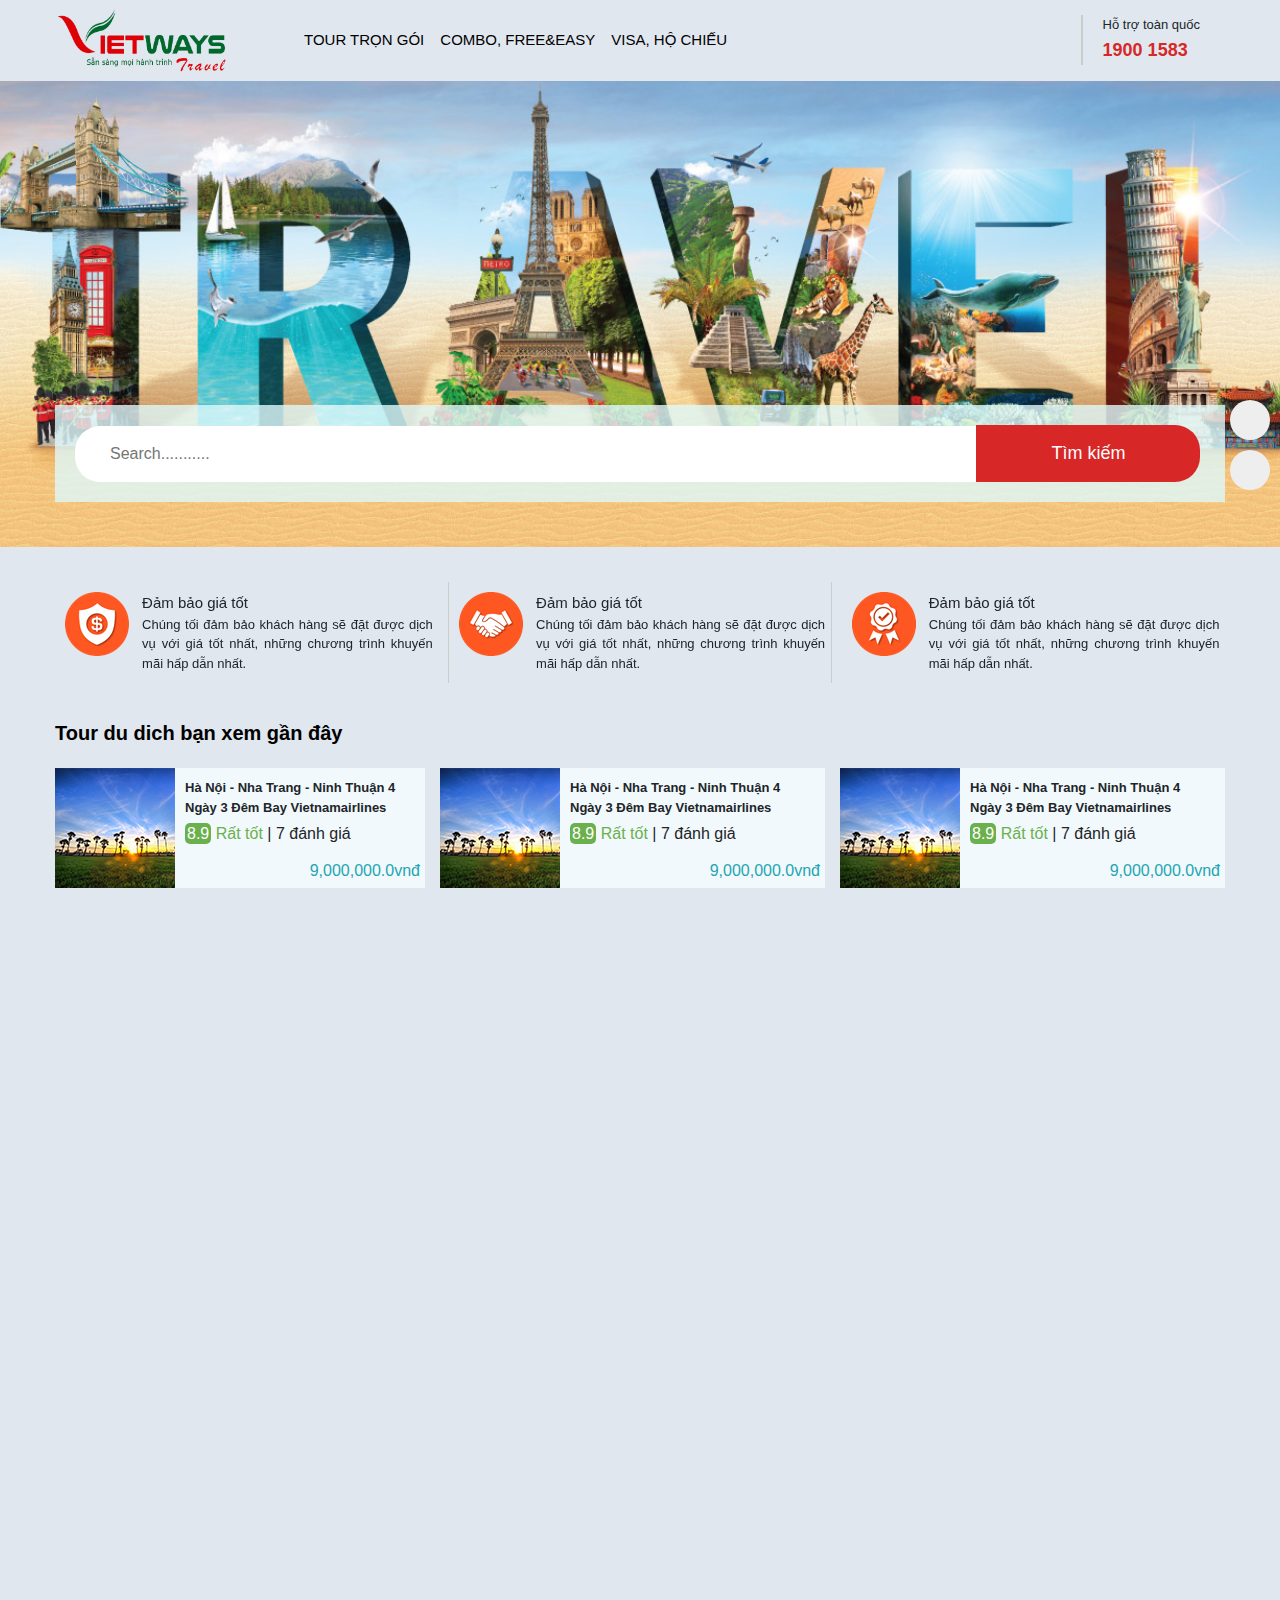
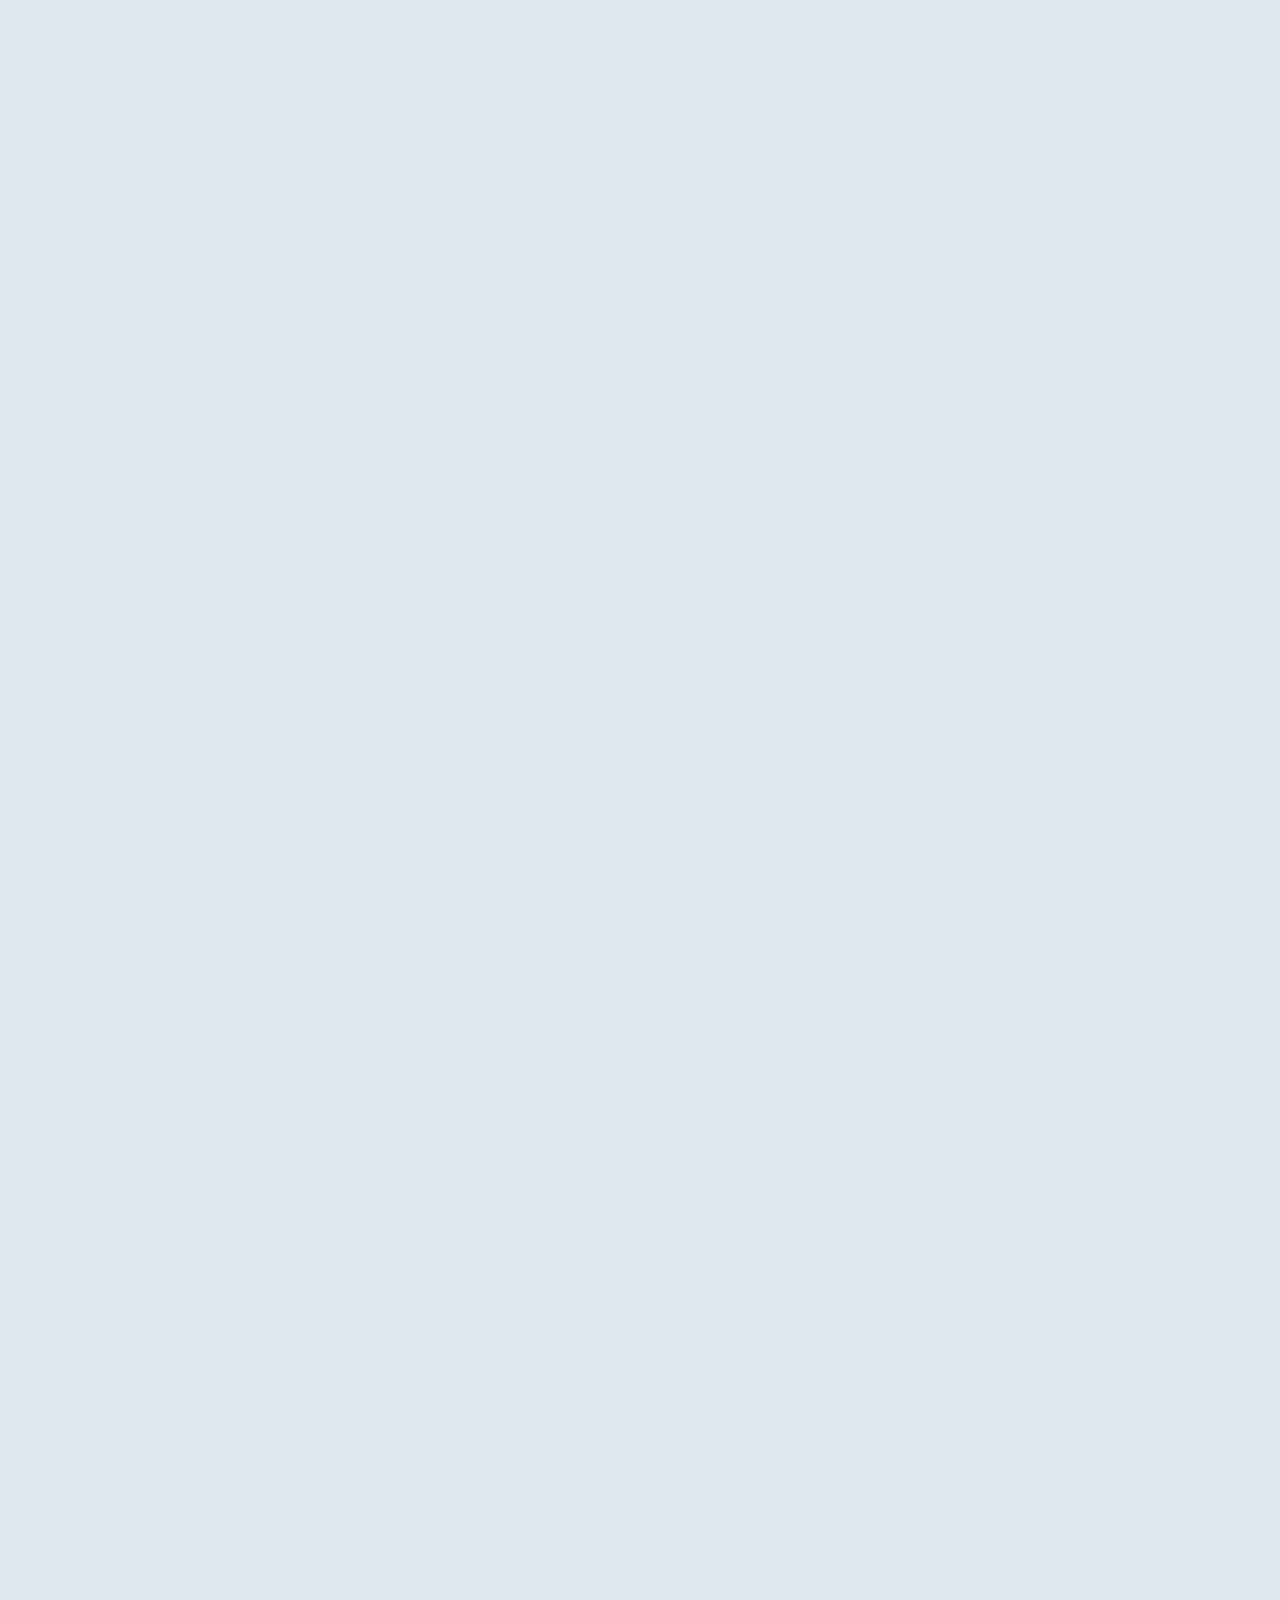
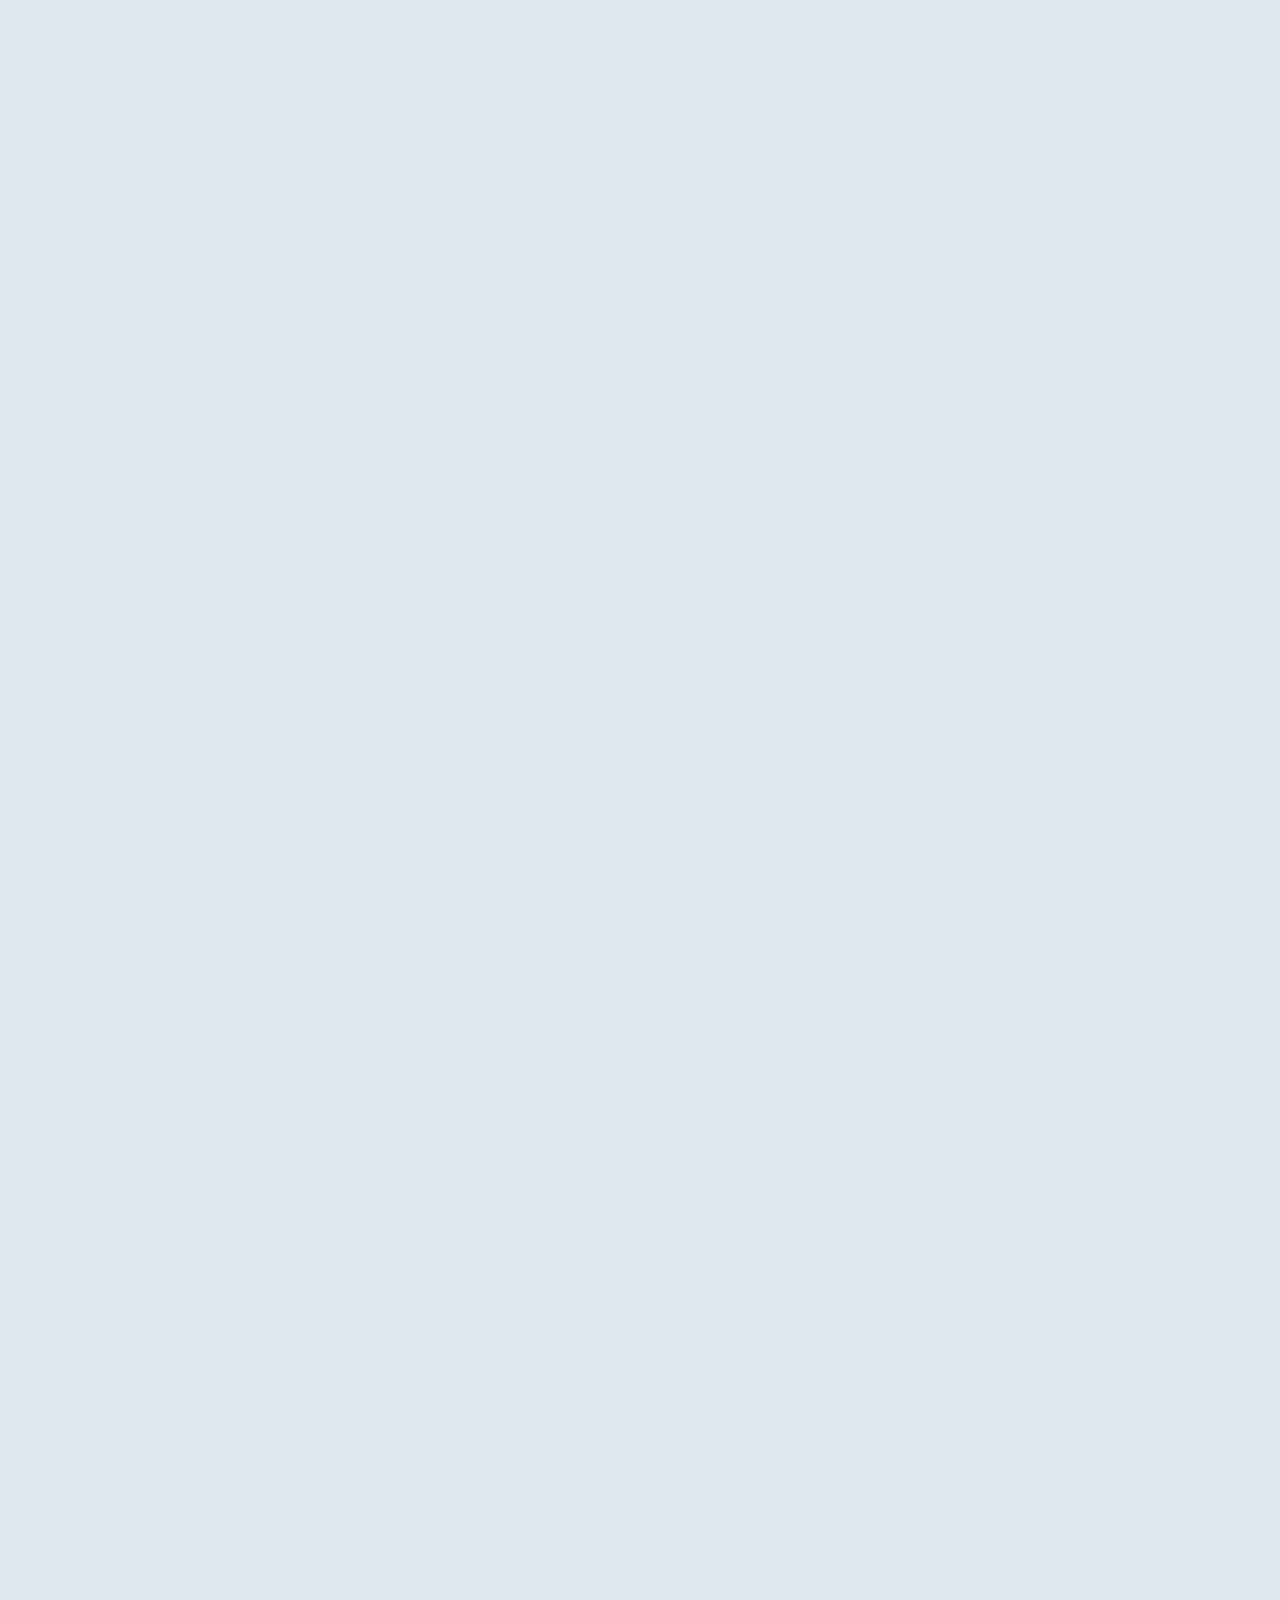
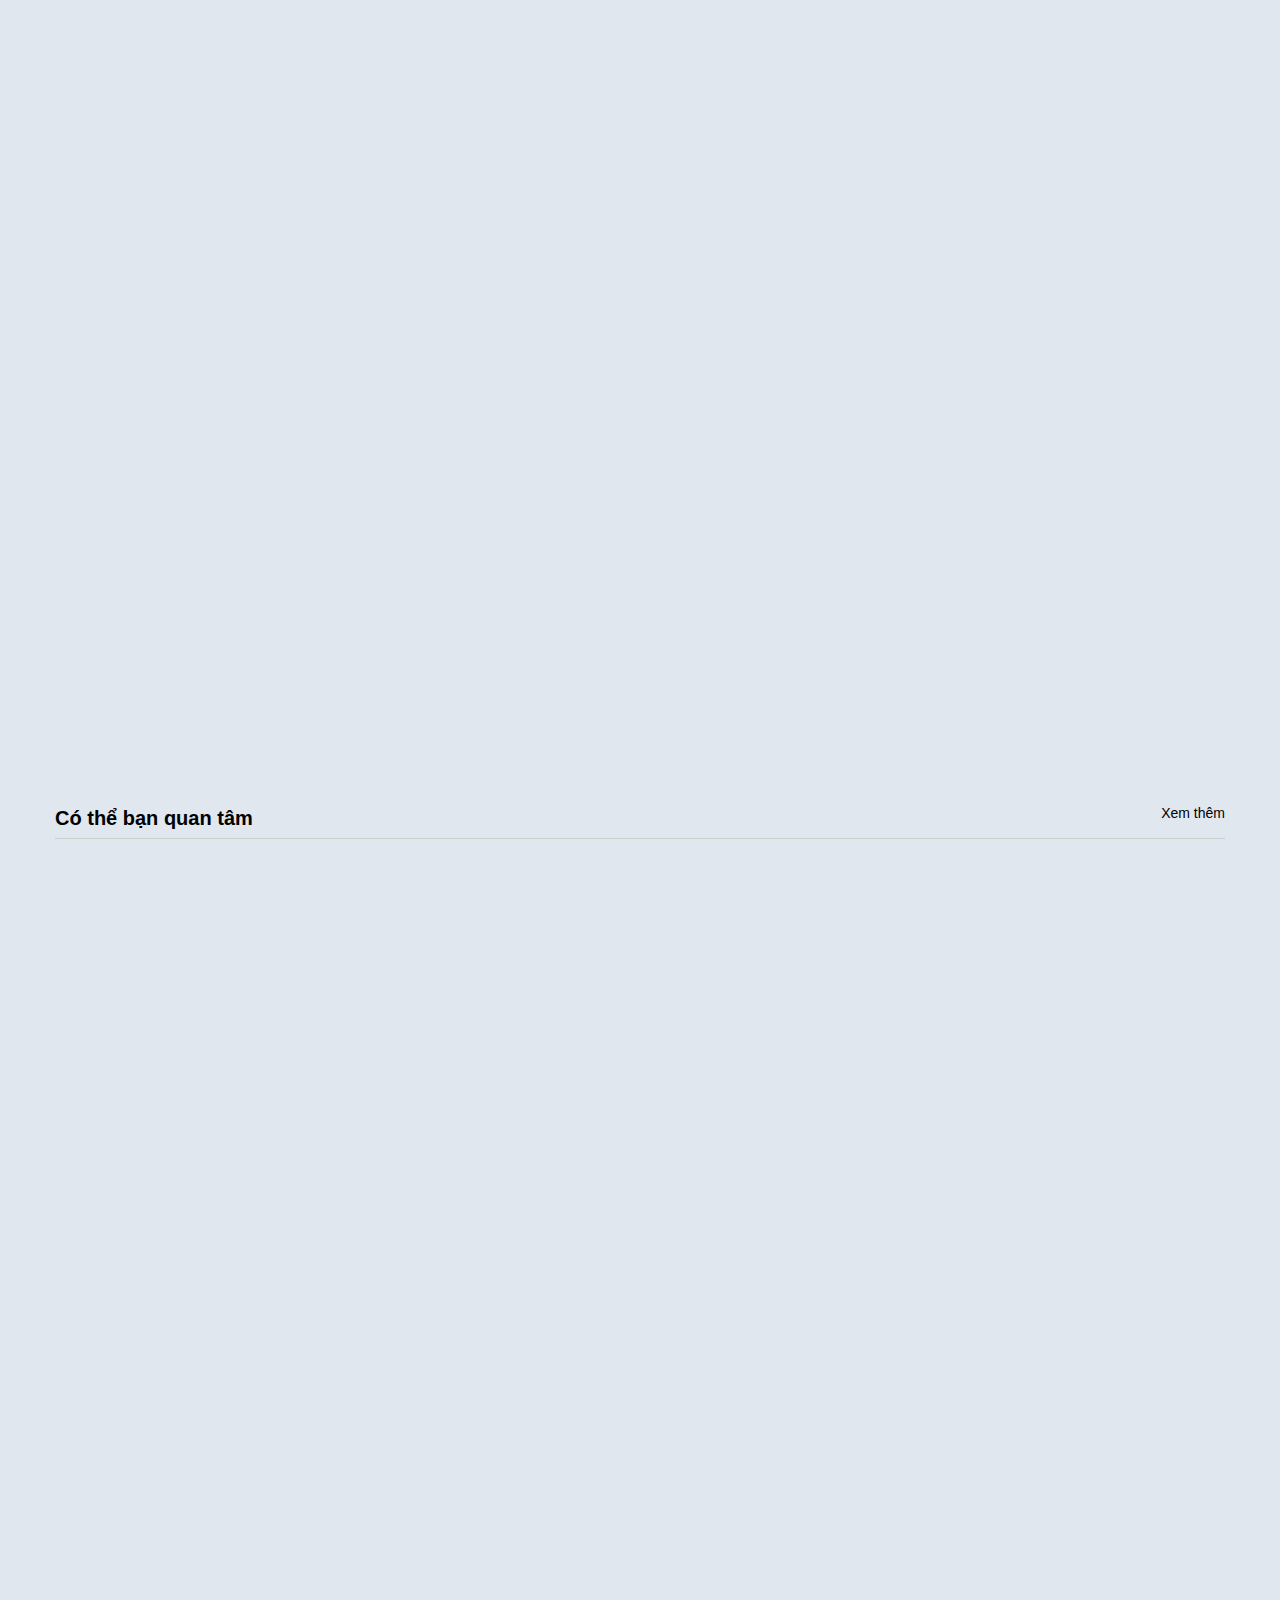
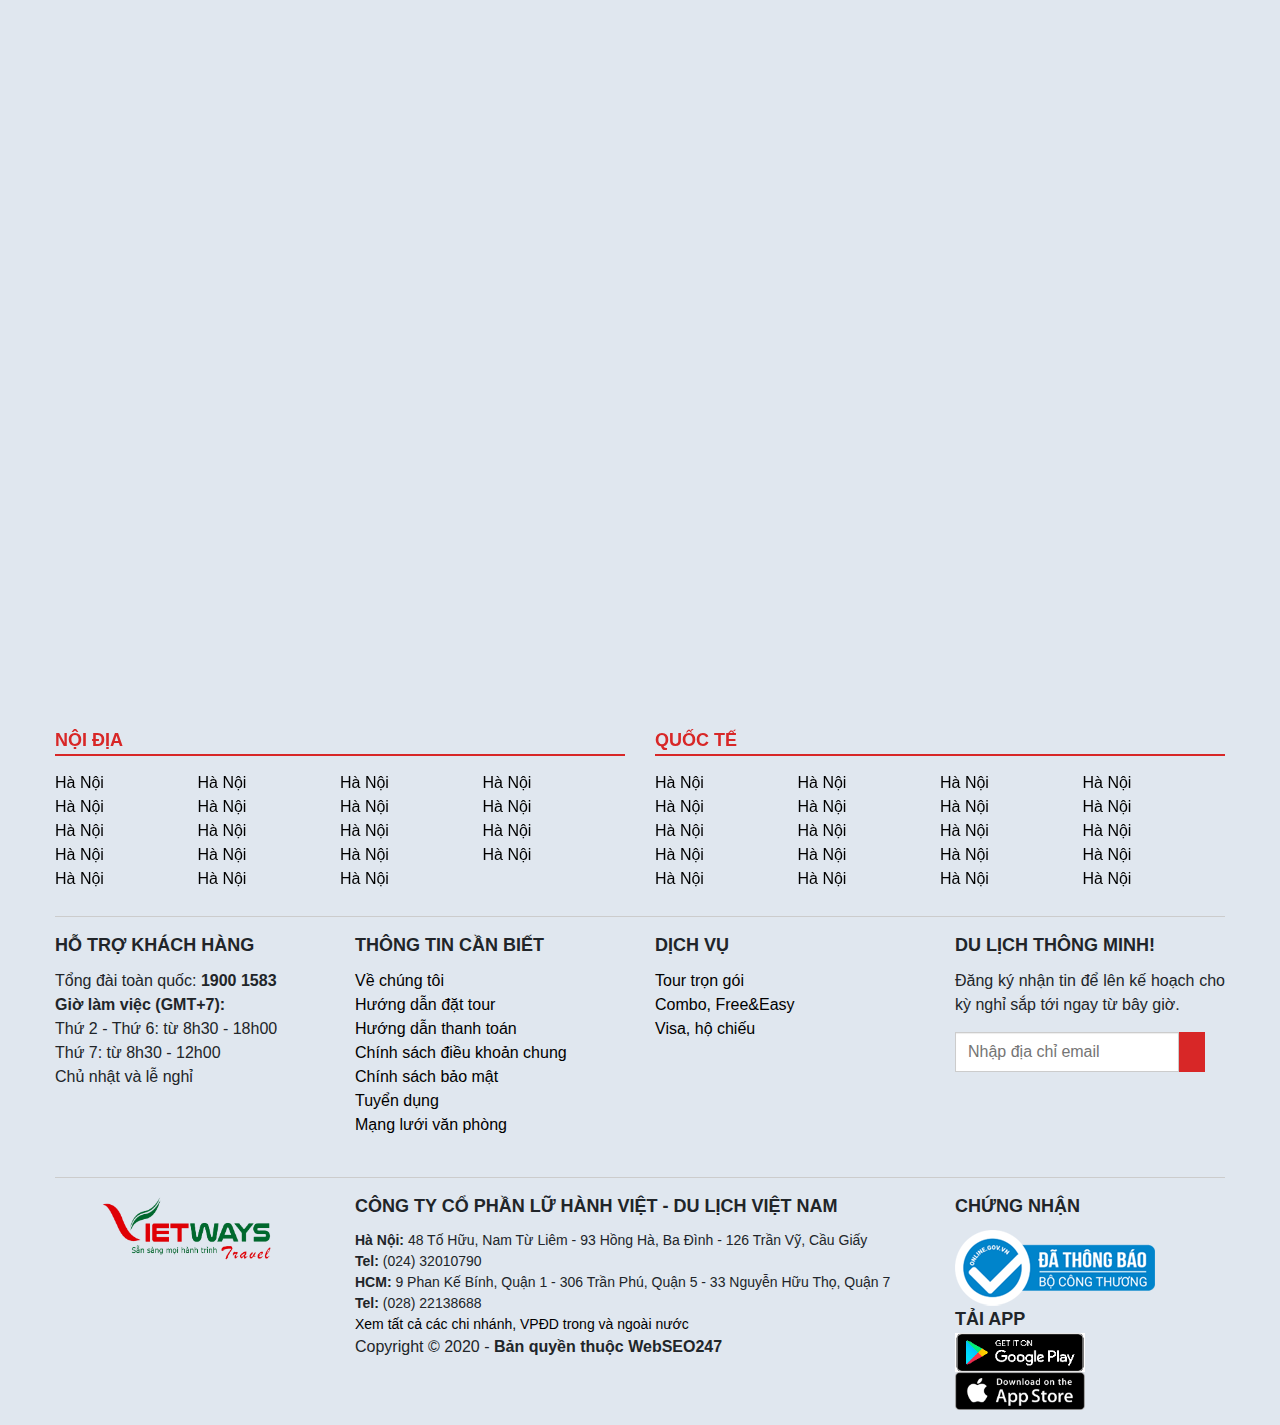
==== commit b26226bc: "add" ====
--- a/index.html
+++ b/index.html
@@ -163,8 +163,8 @@
                         <b>Tour du dich bạn xem gần đây</b>
                     </div>
                     <div class="boxContent">
-                        <div class="row m-0">
-                            <div class="col-lg-4 col-md-6 pl-0 item col-sm-12">
+                        <div class="row">
+                            <div class="col-lg-4 col-md-6 item col-sm-12">
                                 <div class="box-item">
                                     <div class="icon">
                                         <img src="public/images/box-1.png" alt="">
--- a/public/css/style.css
+++ b/public/css/style.css
@@ -173,10 +173,6 @@
 .header .box-menu .form-inline .box-support .s-content.active {
   opacity: 1;
   visibility: visible;
-}
-
-.borderHeader {
-  border: 1px solid #fff;
 }
 
 .bannerHome {
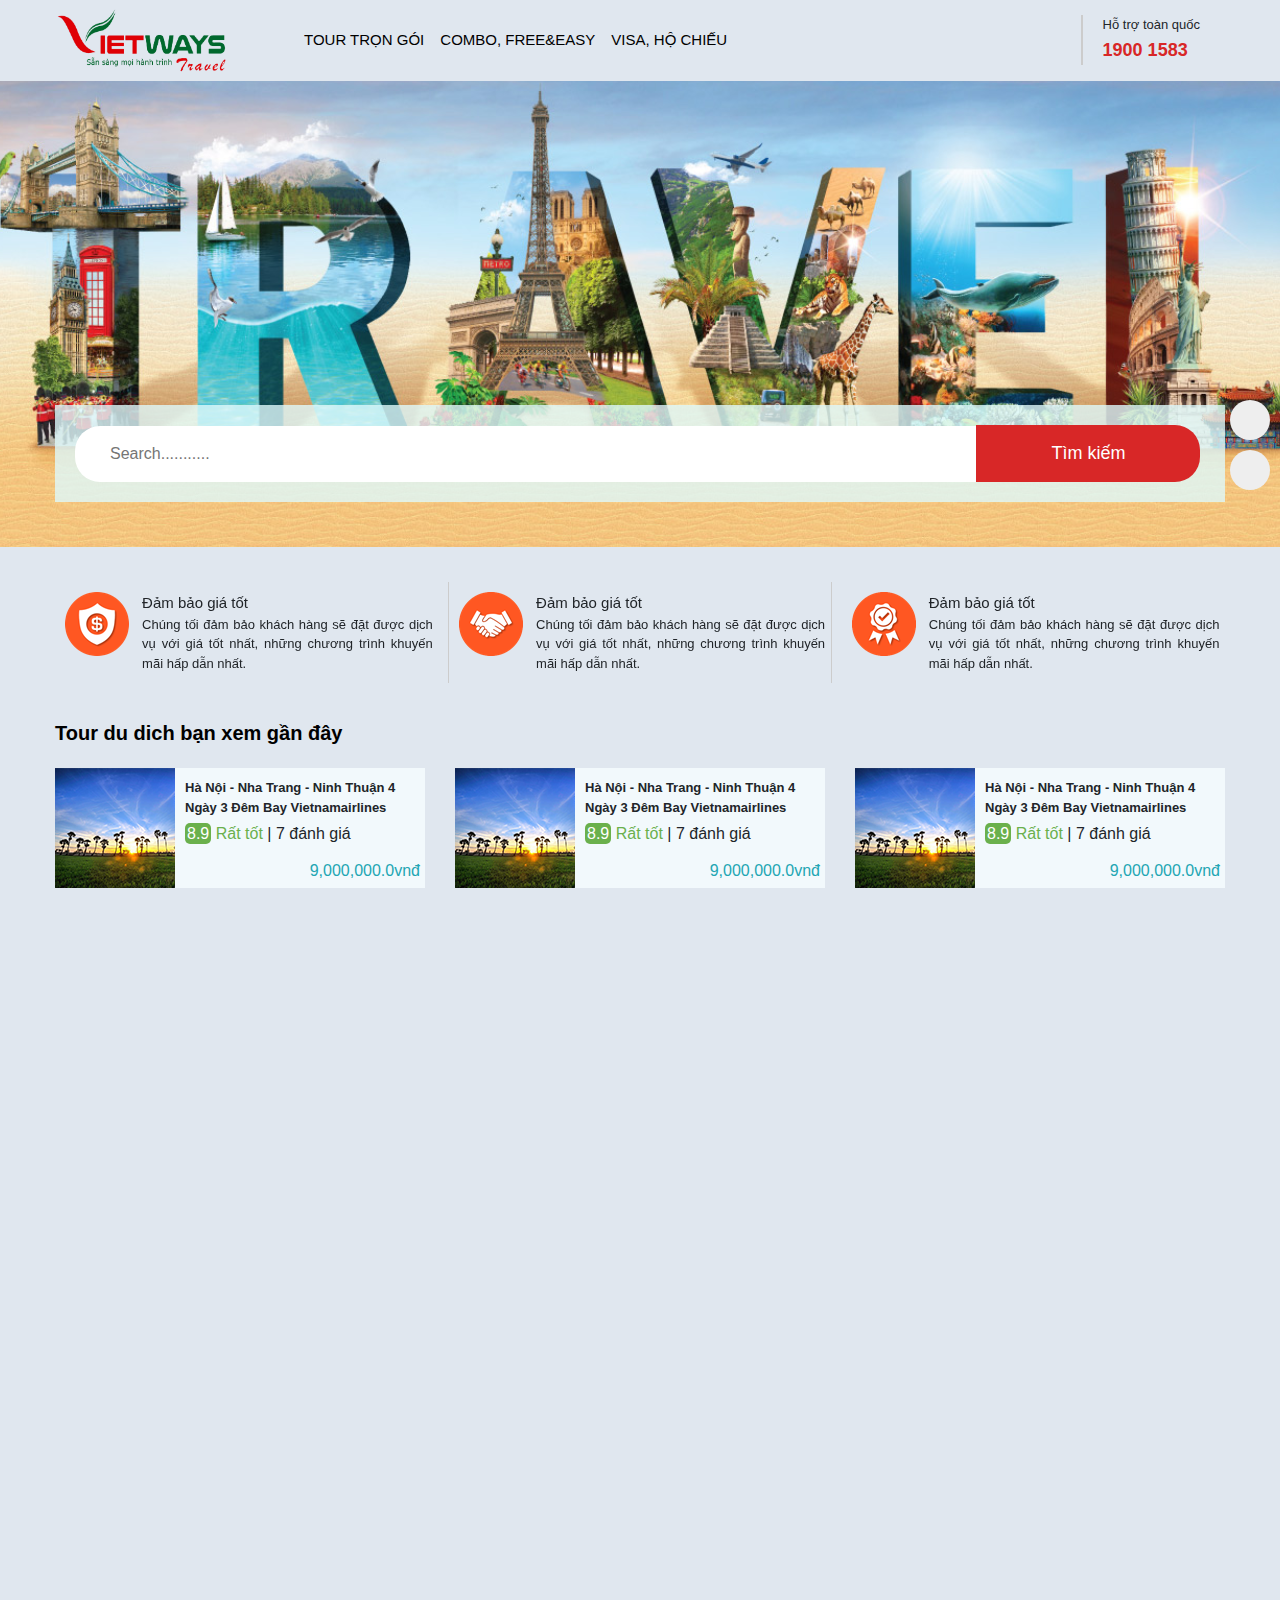
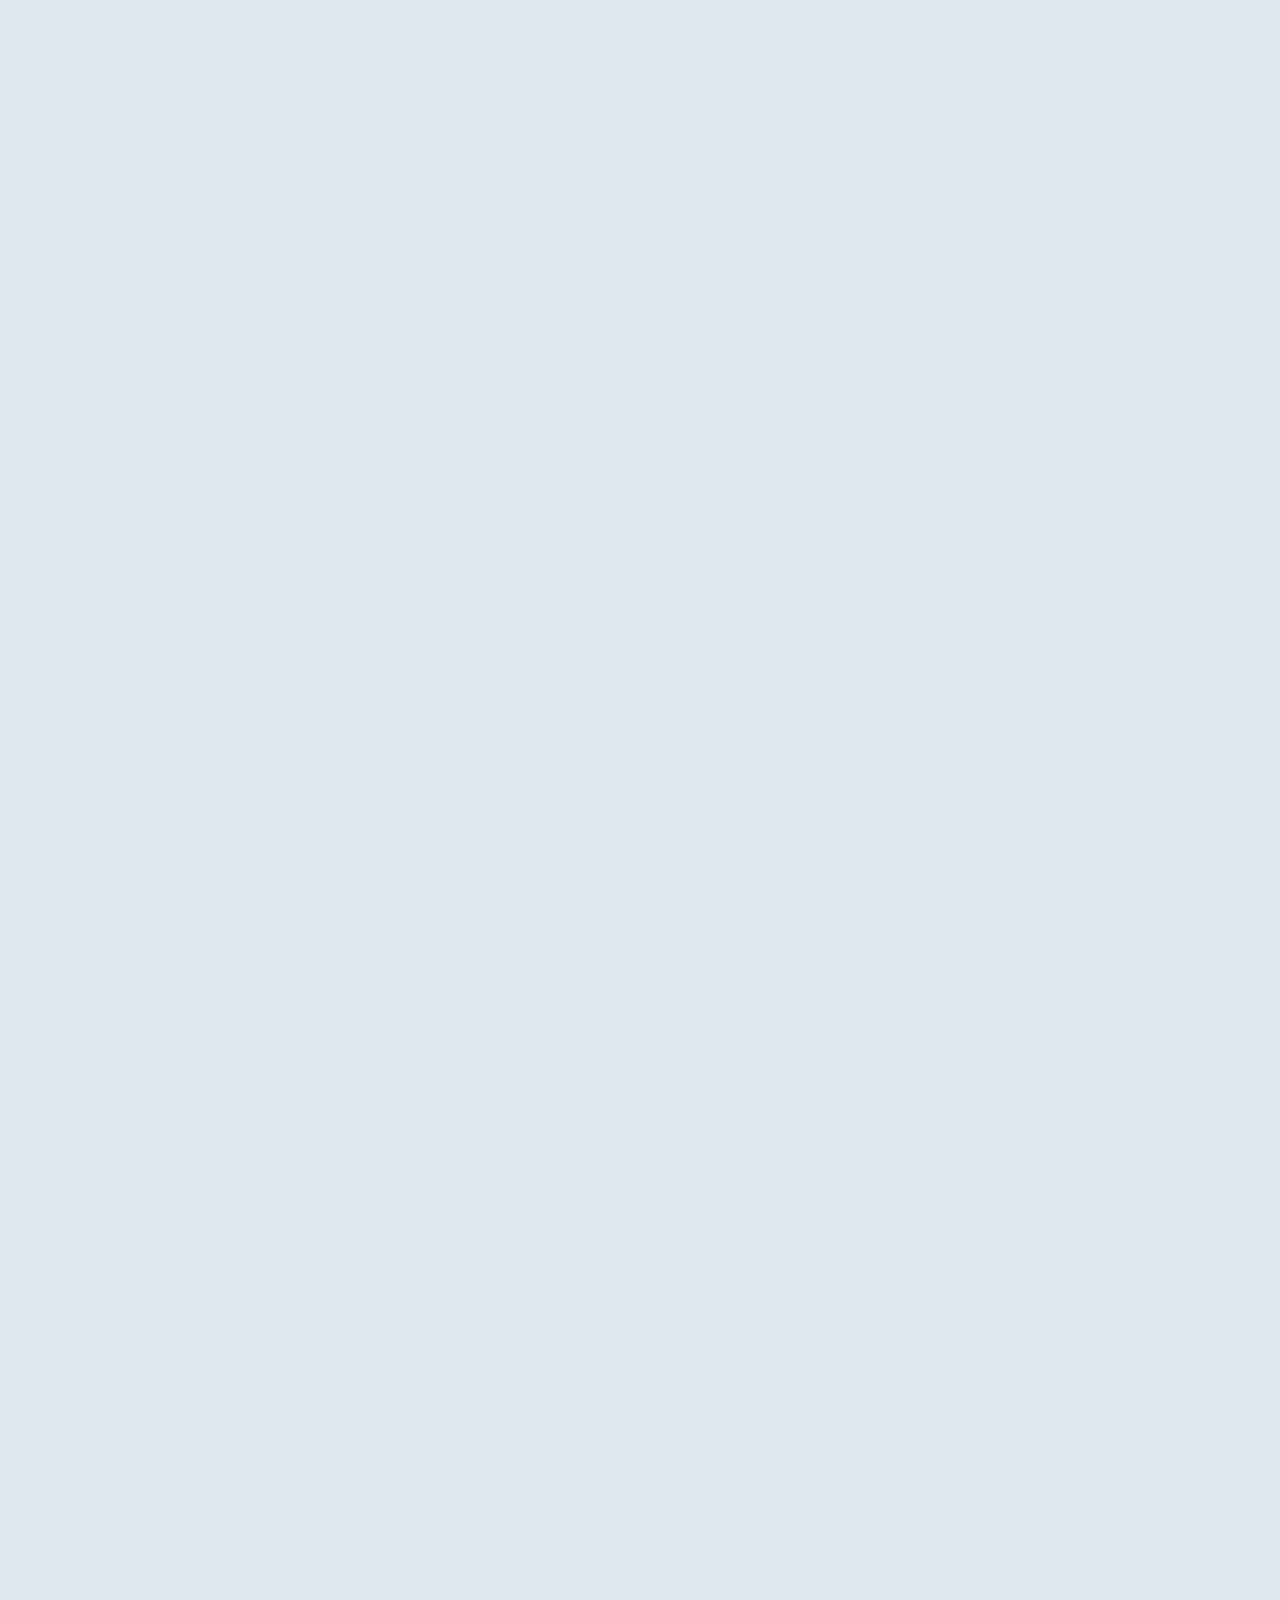
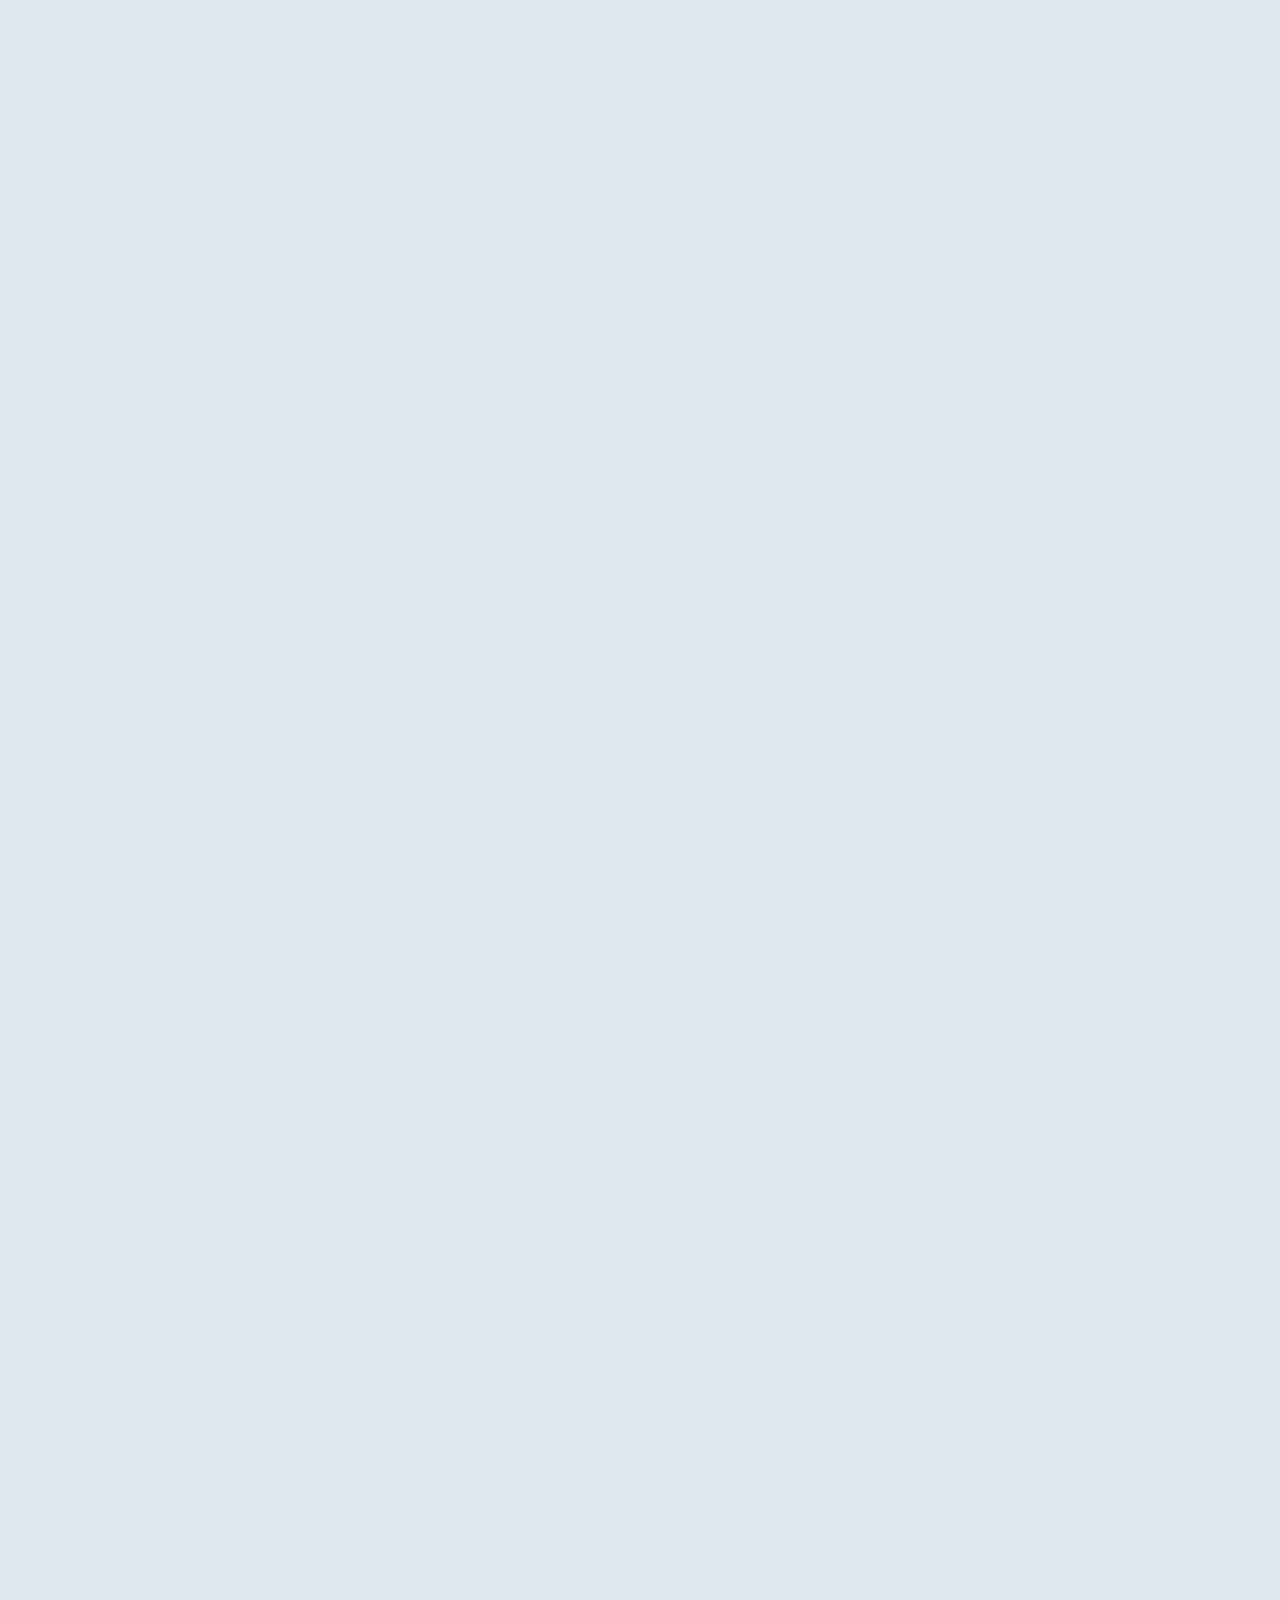
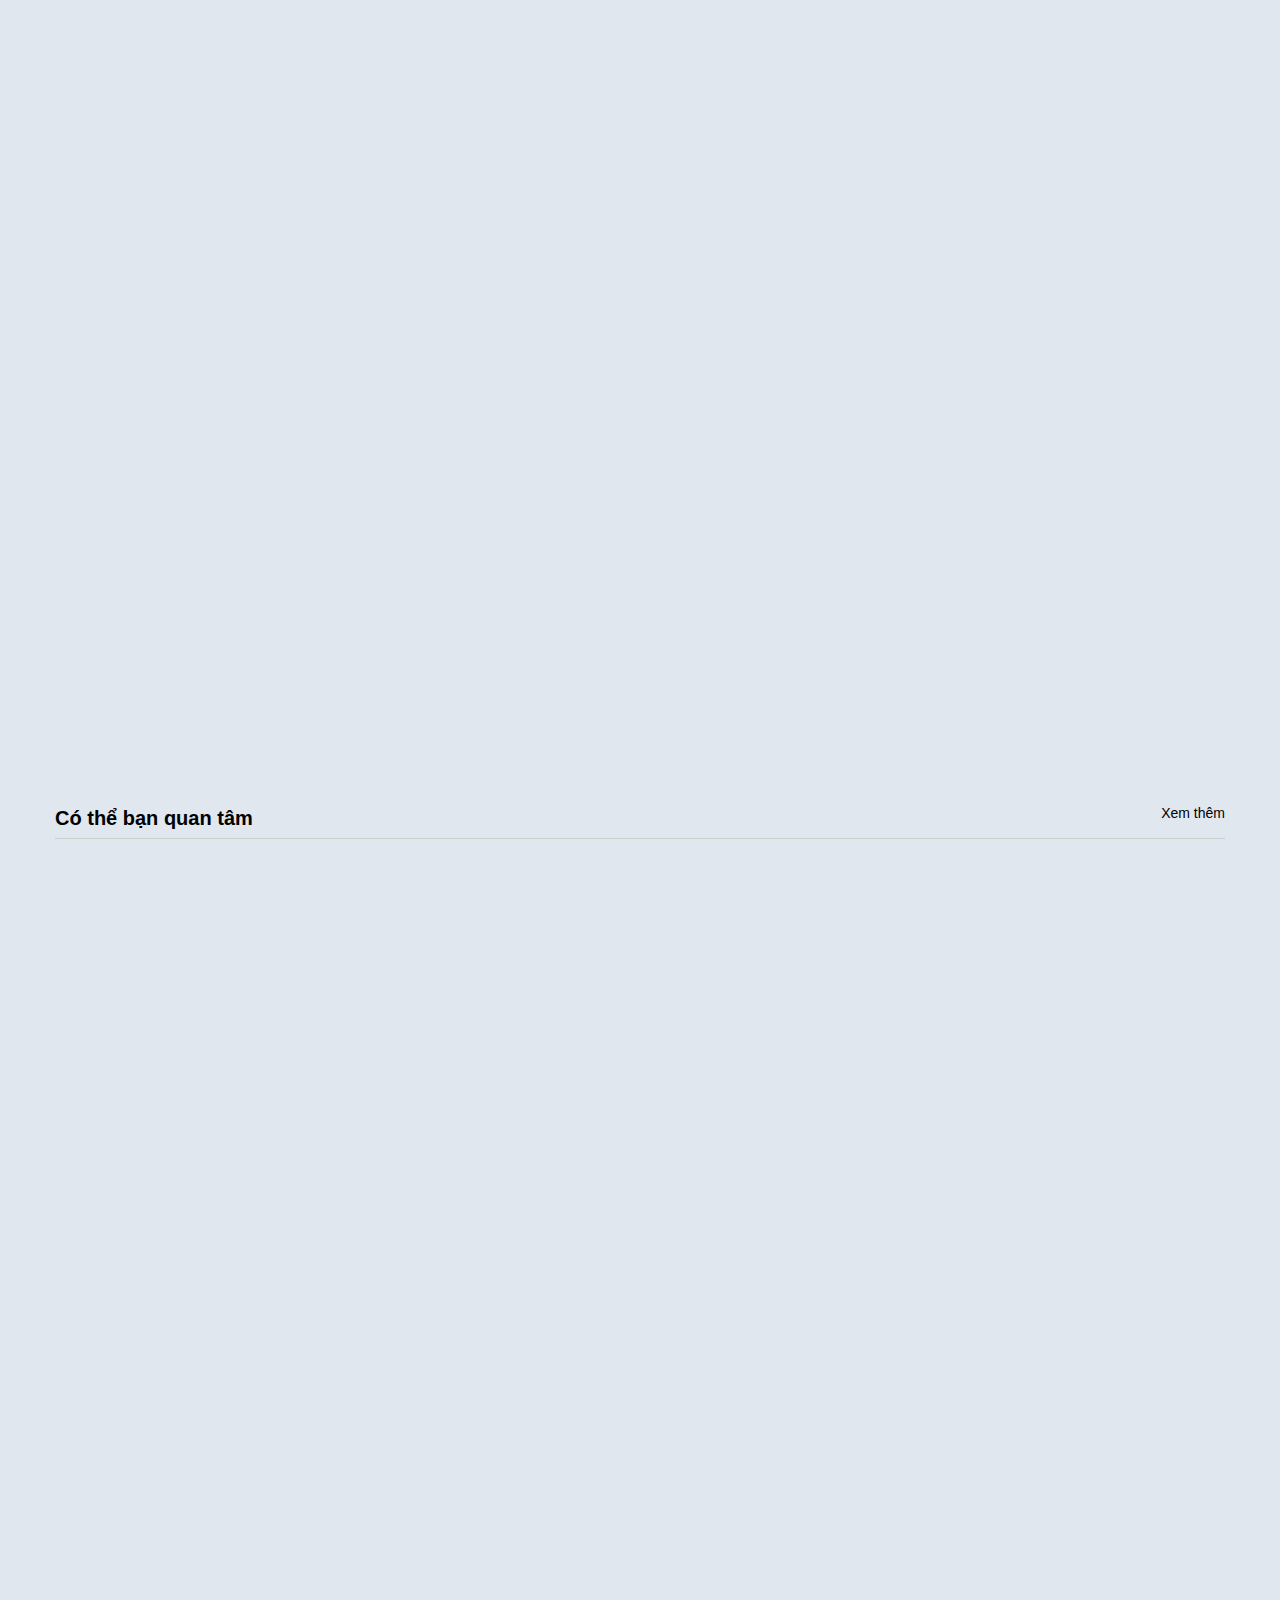
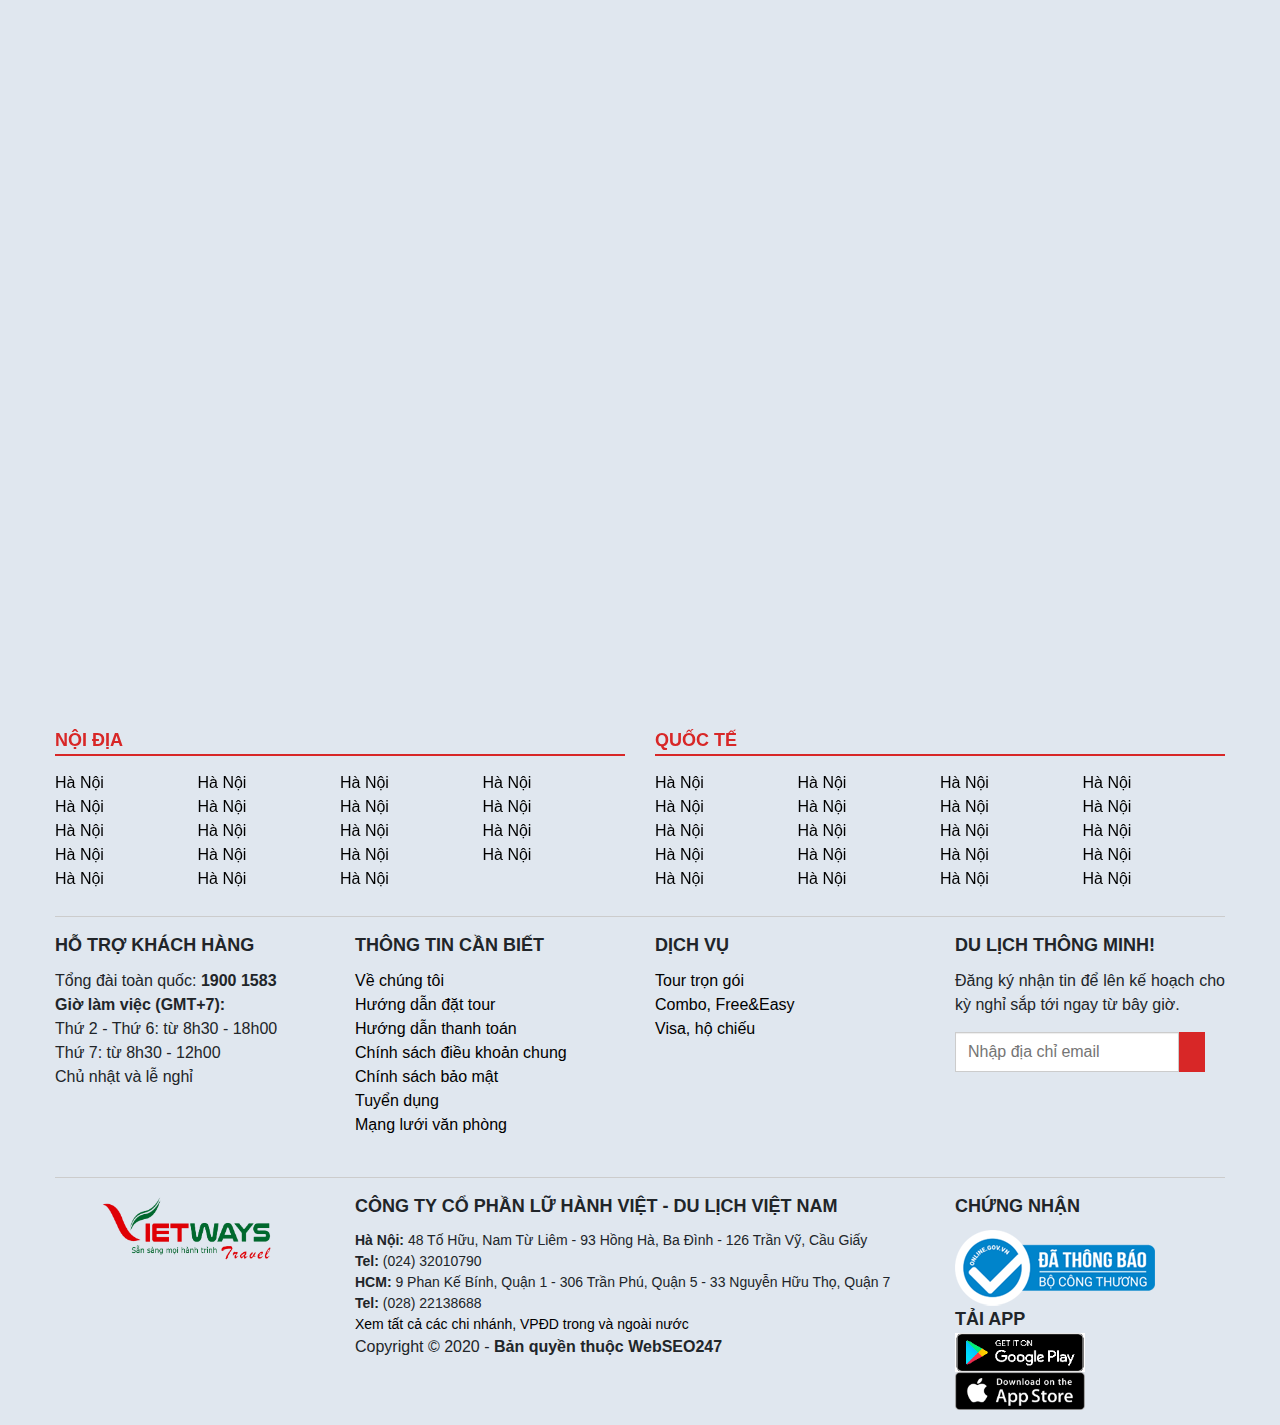
==== commit 437434d5: "add" ====
--- a/index.html
+++ b/index.html
@@ -183,7 +183,7 @@
                                     </div>
                                 </div>
                             </div>
-                            <div class="col-lg-4 col-md-6 pl-0 item col-sm-12">
+                            <div class="col-lg-4 col-md-6 item col-sm-12">
                                 <div class="box-item">
                                     <div class="icon">
                                         <img src="public/images/box-1.png" alt="">
@@ -202,7 +202,7 @@
                                     </div>
                                 </div>
                             </div>
-                            <div class="col-lg-4 col-md-6 pl-0 item col-sm-12">
+                            <div class="col-lg-4 col-md-6 item col-sm-12">
                                 <div class="box-item">
                                     <div class="icon">
                                         <img src="public/images/box-1.png" alt="">
@@ -357,9 +357,10 @@
                                     </div>
                                 </div>
                             </div>
-                        </div>
-                        <div class="next_item btnSwiper"><i class="fa fa-chevron-right"></i></div>
-                        <div class="prev_item btnSwiper"><i class="fa fa-chevron-left"></i></div>
+                            <div class="next_item btnSwiper"><i class="fa fa-chevron-right"></i></div>
+                            <div class="prev_item btnSwiper"><i class="fa fa-chevron-left"></i></div>
+                        </div>
+
                     </div>
                 </div>
                 <div class="box-4" data-aos="fade-up" data-aos-duration="1000">
@@ -1849,9 +1850,10 @@
                                     </div>
                                 </div>
                             </div>
-                        </div>
-                        <div class="next_visa btnSwiper"><i class="fa fa-chevron-right"></i></div>
-                        <div class="prev_visa btnSwiper"><i class="fa fa-chevron-left"></i></div>
+
+                            <div class="next_visa btnSwiper"><i class="fa fa-chevron-right"></i></div>
+                            <div class="prev_visa btnSwiper"><i class="fa fa-chevron-left"></i></div>
+                        </div>
                     </div>
                 </div>
                 <div class="box-6" data-aos="fade-up" data-aos-duration="1000">
--- a/public/css/style.css
+++ b/public/css/style.css
@@ -533,10 +533,10 @@
   align-items: center;
 }
 .pageHome .box-3 .boxContent .next_item {
-  right: -10px;
+  right: 10px;
 }
 .pageHome .box-3 .boxContent .prev_item {
-  left: -10px;
+  left: 10px;
 }
 .pageHome .box-3 .boxContent .prev_item:hover,
 .pageHome .box-3 .boxContent .next_item:hover,
@@ -546,10 +546,10 @@
   color: #fff;
 }
 .pageHome .box-3 .boxContent .next_visa {
-  right: -10px;
+  right: 10px;
 }
 .pageHome .box-3 .boxContent .prev_visa {
-  left: -10px;
+  left: 10px;
 }
 .pageHome .box-4 .txtNameTitel {
   margin-bottom: 20px;
@@ -926,10 +926,10 @@
   align-items: center;
 }
 .pageHome .box-6 .boxContent .next_blog {
-  right: -20px;
+  right: 0px;
 }
 .pageHome .box-6 .boxContent .prev_blog {
-  left: -20px;
+  left: 0px;
 }
 .pageHome .box-6 .boxContent .prev_blog:hover,
 .pageHome .box-6 .boxContent .next_blog:hover {
@@ -1637,10 +1637,10 @@
   transform: scale(1);
 }
 .pageDetail .box-content-detail-main .fr-col-8 .swiper-container .next_infoD {
-  right: 15px;
+  right: 10px;
 }
 .pageDetail .box-content-detail-main .fr-col-8 .swiper-container .prev_infoD {
-  left: 15px;
+  left: 10px;
 }
 .pageDetail .box-content-detail-main .fr-col-8 .swiper-container .btnInfo {
   position: absolute;
@@ -2006,10 +2006,10 @@
   align-items: center;
 }
 .pageDetail .box-6 .boxContent .next_blog {
-  right: -20px;
+  right: 0px;
 }
 .pageDetail .box-6 .boxContent .prev_blog {
-  left: -20px;
+  left: 0px;
 }
 .pageDetail .box-6 .boxContent .prev_blog:hover,
 .pageDetail .box-6 .boxContent .next_blog:hover {
@@ -2565,10 +2565,10 @@
     padding-left: 10px;
   }
   .pageHome .box-3 .boxContent .box-item-content .ribbon {
-    left: -10px;
+    left: 10px;
   }
   .pageHome .box-3 .boxContent .prev_item {
-    left: -10px;
+    left: 10px;
   }
   .pageHome .box-2 .boxContent {
     margin-bottom: 0;
@@ -2721,7 +2721,6 @@
 
   .pageHome .box-2 .boxContent .item {
     margin-bottom: 10px;
-    padding: 0;
   }
   .pageHome .box-2 .boxContent .item .box-item .description .nameProduct {
     overflow: hidden;
@@ -2754,13 +2753,13 @@
     left: -9px;
   }
   .pageHome .box-3 .boxContent .prev_item {
-    left: 0;
+    left: 10px;
   }
   .pageHome .box-3 .boxContent .next_visa {
-    right: -5px;
+    right: 10px;
   }
   .pageHome .box-3 .boxContent .prev_visa {
-    left: -5px;
+    left: 10px;
   }
   .pageHome .box-4 .txtNameTitel {
     margin-top: 15px;
@@ -2793,14 +2792,14 @@
     margin-top: 15px;
   }
   .pageHome .box-6 .boxContent .prev_blog {
-    left: -10px;
+    left: 0px;
   }
   .pageHome .box-6 .boxContent .next_blog {
-    right: -15px;
+    right: 0px;
   }
 
   .pageTourTravel .box-3 .boxContent .next_item {
-    right: -5px;
+    right: 10px;
   }
   .pageTourTravel .box-4 .boxContent .row .col-md-6.colBox {
     padding: 0;
@@ -2835,10 +2834,10 @@
   }
 
   .pageDetail .box-6 .boxContent .prev_blog {
-    left: -10px;
+    left: 0px;
   }
   .pageDetail .box-6 .boxContent .next_blog {
-    right: -15px;
+    right: 0px;
   }
 
   .footer {
